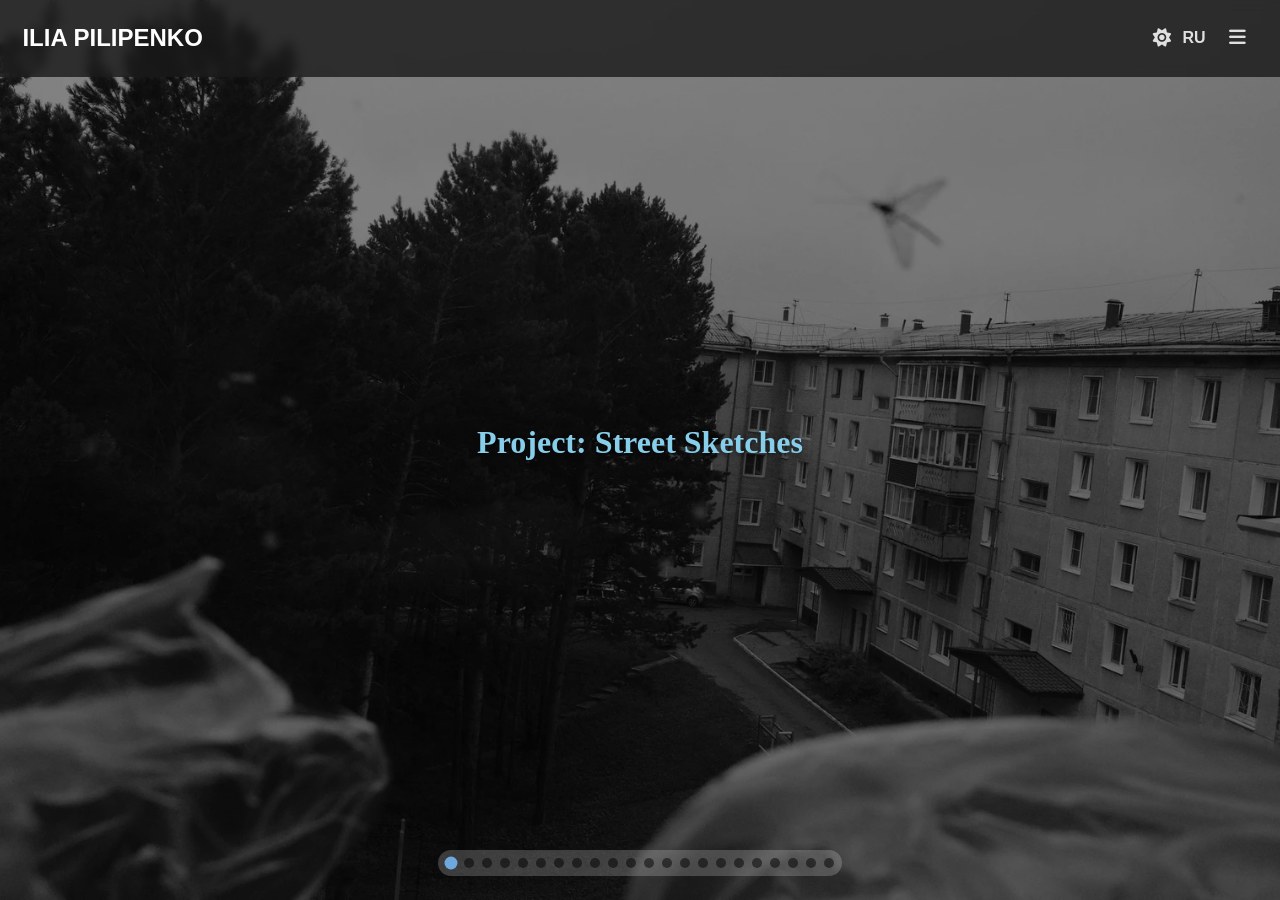
==== index.html @ c00444bd "Viewman: деплой сайта (2026-08-23T19:31:53.358Z)" ====
<!DOCTYPE html>
<html lang="en">
<head>
  <meta charset="UTF-8">
  <meta name="viewport" content="width=device-width, initial-scale=1.0">
  <title>Ilia Pilipenko Portfolio</title>

  <meta name="description" content="Portfolio of Ilia Pilipenko, documentary photographer.">
  <meta name="keywords" content="Ilia Pilipenko, documentary photographer, portfolio, photography, photojournalism, art, photographer">
  <meta name="author" content="Ilia Pilipenko">

  <meta property="og:title" content="Ilia Pilipenko Portfolio">
  <meta property="og:description" content="Portfolio of Ilia Pilipenko, documentary photographer.">
  <meta property="og:image" content="./files/seo/main/1785006553125_cover.jpg">
  <meta property="og:url" content="https://yourwebsite.com">
  <meta property="og:type" content="website">

  <meta name="twitter:card" content="summary_large_image">
  <meta name="twitter:title" content="Ilia Pilipenko Portfolio">
  <meta name="twitter:description" content="Portfolio of Ilia Pilipenko, documentary photographer.">
  <meta name="twitter:image" content="./files/preview.jpg">

  <link rel="icon" href="./files/seo/main/1785006669825_favicon.png" type="image/png">

  <!-- ========== FONT PRELOAD ========== -->
  <link rel="preload" href="./src/fontawesome/webfonts/fa-solid-900.woff2" as="font" type="font/woff2" crossorigin>

  <!-- ========== STYLES (ASYNC LOAD) ========== -->
  <link rel="preload" href="./src/fontawesome/css/all.min.css" as="style" onload="this.onload=null;this.rel='stylesheet'">
  <link rel="preload" href="./css/styles.css" as="style" onload="this.onload=null;this.rel='stylesheet'">
  <noscript>
    <link rel="stylesheet" href="./src/fontawesome/css/all.min.css">
    <link rel="stylesheet" href="./css/styles.css">
  </noscript>

  <!-- ========== FONTS CONFIG ========== -->
  <script src="utils/fonts.js" defer></script>

  <!-- ========== TAILWIND (LOCAL + CDN FALLBACK) ========== -->
  <script src="./src/tailwind.min.js" defer></script>
  <script>
  (function(){
      const tw = document.querySelector('script[src="./src/tailwind.min.js"]');
      if (tw) {
          tw.onerror = function() {
              const cdnScript = document.createElement('script');
              cdnScript.src = 'https://cdn.tailwindcss.com';
              document.head.appendChild(cdnScript);
          };
      } else {
          const cdnScript = document.createElement('script');
          cdnScript.src = 'https://cdn.tailwindcss.com';
          document.head.appendChild(cdnScript);
      }
  })();
  </script>

  <!-- ========== FONT AWESOME FALLBACK ========== -->
  <script>
  (function(){
      const fa = document.querySelector('link[href="./src/fontawesome/css/all.min.css"]');
      if (fa) {
          fa.onerror = function() {
              const cdnLink = document.createElement('link');
              cdnLink.rel = 'stylesheet';
              cdnLink.href = 'https://cdnjs.cloudflare.com/ajax/libs/font-awesome/7.0.1/css/all.min.css';
              document.head.appendChild(cdnLink);
          };
      } else {
          const cdnLink = document.createElement('link');
          cdnLink.rel = 'stylesheet';
          cdnLink.href = 'https://cdnjs.cloudflare.com/ajax/libs/font-awesome/7.0.1/css/all.min.css';
          document.head.appendChild(cdnLink);
      }
  })();
  </script>
</head>

<body class="infscroll index" id="top">
    <div id="lightbox">
        <i class="fas fa-chevron-left lightbox-nav-arrow" id="lightbox-arrow-left"></i>
        <div id="lightbox_image"></div>
        <i class="fas fa-chevron-right lightbox-nav-arrow" id="lightbox-arrow-right"></i>
        <i class="fas fa-expand" id="lightbox_fullscreen_icon"></i>
    </div>

    <div class="page-wrapper">
        <nav class="main-nav" id="mainNav">
            <div id="logo_main_header">
                <a href="index.html" class="no-underline" id="sidebarLogo"></a>
            </div>
            <ul id="mainNavList"></ul>
            <div id="footerMenu"></div>
            <div class="nav-controls">
                <div class="dark-mode-toggle" id="darkModeToggle">
                    <i class="fas fa-moon" id="darkModeIcon"></i>
                </div>
                <div class="lang-toggle" id="langToggleMain">
                    <span id="currentLangMain">EN</span>
                </div>
            </div>
        </nav>

        <div class="content-area">
            <header class="desktop-header-hidden-sidebar" id="desktopHeaderHiddenSidebar">
                <div id="desktop_header_logo">
                    <a href="index.html" class="no-underline" id="desktopHeaderLogo"></a>
                </div>
                <div class="desktop-header-controls">
                    <div class="control-group">
                        <div class="dark-mode-toggle" id="darkModeToggleDesktopHeader">
                            <i class="fas fa-moon" id="darkModeIconDesktopHeader"></i>
                        </div>
                        <div class="lang-toggle" id="langToggleDesktop">
                            <span id="currentLangDesktop">EN</span>
                        </div>
                    </div>
                    <button class="menu-toggle" id="menuToggleDesktop" aria-label="Меню">
                        <i class="fas fa-bars"></i>
                    </button>
                </div>
            </header>

            <header class="mobile-header" id="mobileHeader">
                <div id="mobile_logo">
                    <a href="index.html" class="no-underline" id="mobileHeaderLogo"></a>
                </div>
                <div class="mobile-controls">
                    <div class="control-group">
                        <div class="dark-mode-toggle" id="darkModeToggleMobile">
                            <i class="fas fa-moon" id="darkModeIconMobile"></i>
                        </div>
                        <div class="lang-toggle" id="langToggleMobile">
                            <span id="currentLangMobile">EN</span>
                        </div>
                    </div>
                    <button class="menu-toggle" id="menuToggle" aria-label="Меню">
                        <i class="fas fa-bars"></i>
                    </button>
                </div>
            </header>

            <div id="dynamicContentContainer"></div>

            <div id="pagination_index">
                <div id="back_to_top_wrapper">
                    <div class="back_to_top"><a href="#" id="backToTopLink">▲</a></div>
                </div>
            </div>
        </div>
    </div>

    <script>
  window.siteConfig = {
  configId: "d6dd0152-76a3-4b85-a00e-dfdd63422846",
  site: {
    title: "Ilia Pilipenko",
    email: "ilpilipenko@gmail.com",
    homepageId: "showcaseGallery",
    imageRootPath: "./pictures/",
    logoType: "text",
    logoImagePath: "./files/seo/main/1785011627853_ca_nav_logo300.png",
    socialLinks: [
      {
        platform: "Instagram",
        url: "https://www.instagram.com/iliya.pilipenko/",
        iconClass: "fab fa-instagram"
      },
      {
        platform: "Telegram",
        url: "https://t.me/Ilpilipenko",
        iconClass: "fab fa-telegram-plane"
      }
    ],
    sidebar: {
      enabledDesktop: true,
      hideOnHomepage: true
    },
    colorTheme: {
      default: "dark",
      manualToggle: true
    },
    protectImages: false,
    robotsTxtGlobal: "index, follow",
    noaiGlobal: false
  },
  seo: {
    title: "Ilia Pilipenko Portfolio",
    description: "Portfolio of Ilia Pilipenko, documentary photographer.",
    keywords: "Ilia Pilipenko, documentary photographer, portfolio, photography, photojournalism, art, photographer",
    author: "Ilia Pilipenko",
    ogTitle: "Ilia Pilipenko Portfolio",
    ogDescription: "Portfolio of Ilia Pilipenko, documentary photographer.",
    ogImage: "./files/seo/main/1785006553125_cover.jpg",
    ogUrl: "https://yourwebsite.com",
    ogType: "website",
    twitterCard: "summary_large_image",
    twitterTitle: "Ilia Pilipenko Portfolio",
    twitterDescription: "Portfolio of Ilia Pilipenko, documentary photographer.",
    twitterImage: "./files/preview.jpg",
    favicon: "./files/seo/main/1785006669825_favicon.png",
    noindex: false,
    noai: false
  },
  navigation: [
    {
      internalId: "nav_child_1777116344918_hmh8s",
      id: "zine_1772129484355",
      label: "Вебзин",
      type: "zine"
    },
    {
      id: "galleries_menu",
      label: "Galleries",
      type: "parent",
      children: [
        {
          id: "gallery1",
          label: "Gallery 1 (1 Column)",
          type: "gallery",
          internalId: "gallery1"
        },
        {
          id: "gallery2",
          label: "Gallery 2 (2 Columns)",
          type: "gallery",
          internalId: "gallery2"
        },
        {
          id: "gallery3",
          label: "Gallery 3 (3 Columns)",
          type: "gallery",
          internalId: "gallery3"
        },
        {
          id: "gallery4",
          label: "Gallery 4 (Horizontal)",
          type: "gallery",
          internalId: "gallery4"
        },
        {
          id: "gallery5",
          label: "Gallery 5 (Masonry 2 Columns)",
          type: "gallery",
          internalId: "gallery5"
        },
        {
          id: "gallery6",
          label: "Gallery 6 (Masonry 3 Columns)",
          type: "gallery",
          internalId: "gallery6"
        },
        {
          id: "singleImageGallery",
          label: "Gallery (Single Image)",
          type: "gallery",
          internalId: "singleImageGallery"
        },
        {
          id: "showcaseGallery",
          label: "Showcase (Full-Screen Carousel)",
          type: "gallery",
          internalId: "showcaseGallery"
        }
      ],
      internalId: "galleries_menu"
    },
    {
      id: "text_pages_menu",
      label: "Pages",
      type: "parent",
      children: [
        {
          internalId: "nav_child_1784725665613_gmptu",
          id: "bio",
          label: "Bio",
          type: "text",
          url: ""
        },
        {
          id: "my_text_page",
          label: "My Text Page",
          type: "text",
          internalId: "my_text_page"
        }
      ],
      internalId: "text_pages_menu"
    },
    {
      internalId: "nav_1784798259489_5jcin",
      id: "",
      label: "Новый родительский пункт",
      type: "parent",
      children: [
        {
          internalId: "nav_child_1784905498397_peqn2",
          id: "nav_child_1784905498397_peqn2",
          label: "Новый подпункт",
          type: "parent",
          children: [
            {
              internalId: "nav_gc_1784905505157_038jt",
              id: "gallery6",
              label: "Gallery 6 (Masonry 3 Columns)",
              type: "gallery"
            }
          ]
        },
        {
          internalId: "nav_child_1784799339004_h73j9",
          id: "zine_1772129484355",
          label: "Новый вебзин",
          type: "zine",
          url: ""
        }
      ]
    },
    {
      internalId: "nav_1784798202127_sgld0",
      id: "zine_1772129484355",
      label: "Новый вебзин",
      type: "zine"
    },
    {
      internalId: "nav_child_1784798304618_jphla",
      id: "nav_child_1784798304618_jphla",
      label: "Новый подпункт",
      type: "parent",
      children: [
        {
          internalId: "nav_gc_1784798323625_cn1j8",
          id: "zine_1772129484355",
          label: "Новый вебзин",
          type: "zine"
        },
        {
          internalId: "nav_1784798237889_7qk7d",
          id: "gallery4",
          label: "Gallery 4 (Horizontal Scroll)",
          type: "gallery"
        }
      ]
    },
    {
      internalId: "nav_1784801088353_skids",
      id: "",
      label: "Новый родительский пункт 2",
      type: "parent",
      children: [
        {
          internalId: "nav_1784931851669_i6knq",
          id: "",
          label: "Новый родительский пункт",
          type: "parent",
          children: [
            {
              internalId: "nav_1784930774877_svvxz",
              id: "new_gallery_1784930294663",
              label: "Omsk",
              type: "gallery"
            }
          ]
        },
        {
          internalId: "nav_1784799301789_eh9rx",
          id: "zine_1772129484355",
          label: "Новый вебзин",
          type: "zine"
        },
        {
          internalId: "nav_child_1784905900122_4pi83",
          id: "nav_child_1784905900122_4pi83",
          label: "Новый подпункт",
          type: "parent",
          children: [
            {
              internalId: "nav_gc_1784905906752_sjp58",
              id: "gallery5",
              label: "Gallery 5 (Masonry 2 Columns)",
              type: "gallery"
            }
          ]
        }
      ]
    }
  ],
  footerNavigation: [
    {
      id: "contact",
      label: "Contacts",
      type: "text",
      internalId: "contact"
    },
    {
      id: "external_site",
      label: "Google",
      type: "link",
      url: "https://www.google.com",
      internalId: "external_site"
    }
  ],
  galleriesData: [
    {
      id: "gallery1",
      title: "Gallery 1 (1 Column)",
      folder: "gallery1_images",
      description: {
        text: "<p>This is a detailed description for <strong>Gallery 1</strong>. Here you can tell about the project, techniques used, ideas that formed the basis of this series of photographs. <br><br>Further follows additional text that is initially hidden. It may contain details, links, or additional context that enhances the understanding of the presented works. This is a great way to share deeper information without overloading the page immediately.</p>",
        displayMode: "toggle"
      },
      imageCount: 15,
      layoutClass: "gallery-single-column",
      hideTitle: false,
      hideCaption: true,
      hideSidebar: false,
      isProjectGallery: true,
      projectData: [
        {
          title: "",
          url: "",
          description: ""
        },
        {
          title: "",
          url: "",
          description: ""
        },
        {
          title: "",
          url: "",
          description: ""
        },
        {
          title: "",
          url: "",
          description: ""
        },
        {
          title: "",
          url: "",
          description: ""
        },
        {
          title: "",
          url: "",
          description: ""
        },
        {
          title: "",
          url: "",
          description: ""
        },
        {
          title: "",
          url: "",
          description: ""
        },
        {
          title: "",
          url: "",
          description: ""
        },
        {
          title: "",
          url: "",
          description: ""
        },
        {
          title: "",
          url: "",
          description: ""
        },
        {
          title: "",
          url: "",
          description: ""
        },
        {
          title: "",
          url: "",
          description: ""
        },
        {
          title: "",
          url: "",
          description: ""
        },
        {
          title: "",
          url: "",
          description: ""
        }
      ],
      seo: {
        title: "Gallery 1: Single-Column Layout",
        description: "Portfolio of documentary photographs in a single-column layout.",
        keywords: "photography, gallery, single-column, portfolio"
      },
      folderCreated: true,
      isSorted: false,
      showcaseData: [],
      captions: [
        "",
        "",
        "",
        "",
        "",
        "",
        "",
        "",
        "",
        "",
        "",
        "",
        "",
        "",
        ""
      ]
    },
    {
      id: "gallery2",
      title: "Gallery 2 (2 Columns)",
      folder: "gallery2_images",
      description: {
        text: "<p>Brief description for Gallery 2. Here we have collected a series of works dedicated to urban landscapes and the daily life of a metropolis. You will find unique perspectives and moments captured with attention to detail and atmosphere. Enjoy the viewing!</p>",
        displayMode: "open"
      },
      imageCount: 15,
      layoutClass: "gallery-two-columns",
      hideTitle: false,
      hideCaption: false,
      hideSidebar: false,
      seo: {
        title: "Gallery 2: Two-Column Layout",
        description: "Collection of urban landscapes and moments in a two-column portfolio.",
        keywords: "city, landscape, two-column, photography"
      },
      isProjectGallery: false,
      projectData: [],
      folderCreated: true,
      isSorted: false,
      showcaseData: [],
      captions: [
        "",
        "Test me",
        "",
        "Caption",
        "",
        "",
        "",
        "",
        "",
        "",
        "",
        "",
        "",
        "",
        ""
      ]
    },
    {
      id: "gallery3",
      title: "Gallery 3 (3 Columns)",
      folder: "gallery3_images",
      description: {
        text: "<p>This is the description for Gallery 3. <br>Here can be <strong>any HTML</strong> content, for example,</p>\n<ul>\n<li>lists</li>\n<li>or <em>emphasized text</em></li>\n</ul>",
        displayMode: "toggle"
      },
      imageCount: 32,
      layoutClass: "gallery-three-columns",
      hideTitle: false,
      hideCaption: false,
      hideSidebar: true,
      seo: {
        title: "Gallery 3: Three-Column Layout",
        description: "Extensive collection of photographs presented in a three-column layout.",
        keywords: "photo, gallery, three-column, art"
      },
      isProjectGallery: false,
      projectData: [],
      folderCreated: true,
      showcaseData: [],
      captions: [
        "",
        "",
        "",
        "",
        "",
        "",
        "",
        "",
        "",
        "",
        "",
        "",
        "",
        "",
        "",
        "",
        "",
        "",
        "",
        "",
        "",
        "",
        "",
        "",
        "",
        "",
        "",
        "",
        "",
        "",
        "",
        ""
      ]
    },
    {
      id: "gallery4",
      title: "Gallery 4 (Horizontal Scroll)",
      folder: "gallery4_images",
      description: {
        text: "<p>This gallery showcases works in a horizontal scroll format, ideal for viewing on wide screens. It features panoramic shots and series that are best experienced by scrolling sequentially from left to right. Try scrolling with your mouse or swipes!</p>",
        displayMode: "toggle"
      },
      imageCount: 26,
      layoutClass: "gallery-horizontal-scroll",
      hideTitle: false,
      hideCaption: false,
      hideSidebar: false,
      captions: [
        "Pica",
        "тест",
        "",
        "",
        "",
        "",
        "Majestic mountains at sunset.",
        "",
        "",
        "",
        "",
        "",
        "",
        "",
        "",
        "",
        "",
        "",
        "",
        "",
        "",
        "",
        "",
        "",
        "",
        ""
      ],
      seo: {
        title: "Gallery 4: Horizontal Scroll",
        description: "Panoramic and serial photographs for horizontal scrolling.",
        keywords: "panorama, horizontal, scroll, photo series"
      },
      isProjectGallery: false,
      projectData: [],
      folderCreated: true,
      showcaseData: [],
      isSorted: false
    },
    {
      id: "gallery5",
      title: "Gallery 5 (Masonry 2 Columns)",
      folder: "gallery5_masonry2col",
      description: {
        text: "<p>This gallery uses a two-column Masonry layout, allowing images of different heights to be arranged optimally, minimizing empty space. Ideal for mixed-format photographs.</p>",
        displayMode: "hidden"
      },
      imageCount: 3,
      layoutClass: "gallery-masonry-two-columns",
      hideTitle: false,
      hideCaption: false,
      hideSidebar: false,
      captions: [
        "Majestic mountains at sunset.",
        "",
        ""
      ],
      seo: {
        title: "Gallery 5: Masonry 2 Columns",
        description: "Photographs in a Masonry layout with two columns for optimal display.",
        keywords: "masonry, two columns, adaptive, photo"
      },
      isProjectGallery: false,
      projectData: [],
      folderCreated: true,
      isSorted: false,
      showcaseData: []
    },
    {
      id: "gallery6",
      title: "Gallery 6 (Masonry 3 Columns)",
      folder: "gallery6_masonry3col",
      description: {
        text: "<p>Three-column Masonry layout for denser image placement. Perfect for large collections and creating visually rich pages.</p>",
        displayMode: "hidden"
      },
      imageCount: 16,
      layoutClass: "gallery-masonry-three-columns",
      hideTitle: true,
      hideCaption: false,
      hideSidebar: false,
      seo: {
        title: "Gallery 6: Masonry 3 Columns",
        description: "Dense Masonry layout with three columns for extensive photo collections.",
        keywords: "masonry, three columns, gallery, portfolio"
      },
      isProjectGallery: false,
      projectData: [],
      folderCreated: true,
      isSorted: false,
      showcaseData: [],
      captions: [
        "",
        "",
        "",
        "",
        "",
        "",
        "",
        "",
        "",
        "",
        "",
        "",
        "",
        "",
        "",
        ""
      ]
    },
    {
      id: "singleImageGallery",
      title: "Gallery (Single Image)",
      folder: "gallery_single_images",
      description: {
        text: "<p>This gallery displays images one at a time, ideal for detailed viewing. Use navigation arrows or 'left'/'right' keys to switch.</p>",
        displayMode: "hidden"
      },
      imageCount: 24,
      layoutClass: "gallery-single-image-carousel",
      hideTitle: true,
      hideCaption: false,
      hideSidebar: false,
      captions: [
        "Ancient forest full of mysteries.",
        "Majestic mountains at sunset.",
        "Calm lake reflecting the sky.",
        "Blooming fields under the summer sun.",
        "Cityscape at night.",
        "Sea sunset with a sailboat.",
        "Streets of the old town.",
        "Portrait of a stranger.",
        "Architectural forms.",
        "Modified for better readability on light images or letterbox. Added z-index: 10 to prevent captions from being overlapped by other elements (e.g., navigation arrows).",
        "",
        "",
        "",
        "",
        "Test me",
        "",
        "",
        "",
        "",
        "",
        "",
        "",
        "",
        ""
      ],
      carouselConfig: {
        randomOrder: false,
        autoPlay: false,
        autoPlayInterval: 5000,
        showArrows: true,
        showFullscreenButton: true
      },
      seo: {
        title: "Gallery: Single Image",
        description: "Gallery with sequential display of images and captions.",
        keywords: "single image, gallery, captions, carousel"
      },
      isProjectGallery: false,
      projectData: [],
      folderCreated: true,
      isSorted: false,
      showcaseData: []
    },
    {
      id: "showcaseGallery",
      title: "Showcase (Full-Screen Carousel)",
      folder: "showcase_images",
      description: {
        text: "<p>This is a showcase gallery with full-screen images and interactive titles.</p>",
        displayMode: "hidden"
      },
      imageCount: 22,
      layoutClass: "gallery-showcase",
      hideTitle: true,
      hideCaption: true,
      hideSidebar: false,
      showcaseData: [
        {
          title: "Project: Street Sketches",
          link: {
            url: "#gallery1",
            label: "View Gallery",
            external: false
          }
        },
        {
          title: "Project: Urban Landscapes",
          link: {
            url: "https://example.com/urban-landscapes",
            label: "Learn More",
            external: true
          }
        },
        {
          title: "Metropolis Story",
          link: {
            url: "",
            label: "",
            external: false
          }
        },
        {
          title: "Quiet Streets",
          link: {
            url: "#gallery2",
            label: "Open",
            external: false
          }
        },
        {
          title: "Reflections",
          link: {
            url: "",
            label: "",
            external: false
          }
        },
        {
          title: "Under the Sky",
          link: {
            url: "",
            label: "",
            external: false
          }
        },
        {
          title: "Echoes of the Past",
          link: {
            url: "",
            label: "",
            external: false
          }
        },
        {
          title: "Light Dialogues",
          link: {
            url: "",
            label: "",
            external: false
          }
        },
        {
          title: "City Shadows",
          link: {
            url: "",
            label: "",
            external: false
          }
        },
        {
          title: "In Motion",
          link: {
            url: "",
            label: "",
            external: false
          }
        },
        {
          title: "Moments",
          link: {
            url: "",
            label: "",
            external: false
          }
        },
        {
          title: "City Rhythms",
          link: {
            url: "",
            label: "",
            external: false
          }
        },
        {
          title: "Crossroads",
          link: {
            url: "",
            label: "",
            external: false
          }
        }
      ],
      carouselConfig: {
        randomOrder: false,
        autoPlay: false,
        autoPlayInterval: 7000,
        showBullets: true,
        showTitles: true,
        showArrows: false
      },
      seo: {
        title: "Showcase: Full-Screen Images",
        description: "Full-screen images with interactive titles and links.",
        keywords: "showcase, full-screen, carousel, titles"
      },
      isProjectGallery: false,
      projectData: [],
      folderCreated: true,
      isSorted: false,
      captions: [
        "",
        "",
        "",
        "",
        "",
        "",
        "",
        "",
        "",
        "",
        "",
        "",
        "",
        "",
        "",
        "",
        "",
        "",
        "",
        "",
        "",
        ""
      ]
    },
    {
      internalId: "gallery_1784930294663_095he",
      id: "new_gallery_1784930294663",
      title: "Omsk",
      folder: "Omsk",
      description: {
        text: "<p>test me</p>",
        displayMode: "toggle"
      },
      imageCount: 4,
      captions: [
        "",
        "Test",
        "",
        ""
      ],
      layoutClass: "gallery-horizontal-scroll",
      hideTitle: false,
      hideCaption: false,
      hideSidebar: false,
      isProjectGallery: true,
      projectData: [
        {
          title: "TEST ME",
          url: "https://github.com/polmal22?tab=stars",
          description: "ojvoifjvjfvj ovkdokopkv dvodskk"
        },
        {
          title: "",
          url: "",
          description: ""
        },
        {
          title: "",
          url: "",
          description: ""
        },
        {
          title: "",
          url: "",
          description: ""
        }
      ],
      carouselConfig: {
        randomOrder: false,
        autoPlay: false,
        autoPlayInterval: 5000,
        showArrows: true,
        showBullets: true,
        showTitles: true,
        showFullscreenButton: true
      },
      showcaseData: [],
      seo: {
        title: "",
        description: "",
        keywords: "",
        noindex: false,
        noai: false
      },
      folderCreated: true,
      isSorted: false
    }
  ],
  textPagesData: [
    {
      id: "bio",
      title: "Bio",
      contentMaxWidth: "1200px",
      hideTitle: false,
      hideSidebar: false,
      seo: {
        title: "Ilia Pilipenko Biography",
        description: "Detailed biography and creative journey of documentary photographer Ilia Pilipenko.",
        keywords: "biography, photographer, curator, Ilia Pilipenko"
      },
      contentHtml: "<h1>Heading H1</h1>\n<h2>Heading H2</h2>\n<h3>Heading H3</h3>\n<p><strong>Ilia Pilipenko</strong> – photographer and curator whose works explore the interaction of humans with their environment and the transformation of urban landscapes. Born in 1985 in Kyiv, Ilia showed an early interest in visual arts and photography as a means of documenting and interpreting reality.</p>\n<p>His early projects focused on abandoned industrial zones and their hidden beauty. Over time, his approach evolved to include a deeper reflection on social dynamics and everyday life.</p>\n<p><strong>Bullet List:</strong></p>\n<ul>\n<li>List item one</li>\n<li>List item two</li>\n<li>List item three, which is very long and should wrap to multiple lines to test formatting and line spacing.</li>\n</ul>\n<p><strong>Numbered List:</strong></p>\n<ol>\n<li>First item</li>\n<li>Second item</li>\n<li>Third item, also long for testing.<br><br>\n<div class=\"video-container\"><iframe src=\"https://www.youtube.com/embed/JyOWiLBVFWg\" frameborder=\"0\" allowfullscreen=\"allowfullscreen\" loading=\"lazy\"></iframe>Ilia is a co-founder and former editor-in-chief of the project <a href=\"https://monogoroda.closeuprussia.com/en/\" target=\"_blank\" rel=\"noopener noreferrer\">“Invisible Cities”</a>, aimed at documenting life in small and medium-sized cities of the post-Soviet space. This project gained recognition for its unique perspective on provincial Russia and its inhabitants.</div>\n</li>\n</ol>\n<p>In parallel with his photography practice, Ilia is actively engaged in curatorial activities. He is the author of the popular Telegram channel <a href=\"https://t.me/photoexperience\" target=\"_blank\" rel=\"noopener noreferrer\">“Photography Experience”</a>, where he shares analytical articles, reviews, and photography tips, as well as curates exhibitions of young talents.</p>\n<p>In 2022, Ilia co-founded the online gallery <a href=\"https://galleryf11.com/en/\" target=\"_blank\" rel=\"noopener noreferrer\">F11</a>, a platform for showcasing and selling works by contemporary photographers.</p>\n<p>Ilia Pilipenko’s works have been exhibited in various galleries and museums and published in international publications. He continues his creative and research activities, constantly seeking new forms of expression and ways to engage with the audience.</p>\n<p>For collaboration proposals or inquiries about works, please contact via email:&nbsp;<a href=\"mailto:ilpilipenko@gmail.com\">ilpilipenko@gmail.com</a></p>\n<p><video width=\"300\" height=\"150\" controls=\"controls\" src=\"pictures/text_content_images/example_text_video_1.mp4\" alt=\"Example video in text content\"></video></p>\n<p>-- New formatting examples --</p>\n<blockquote>This is my favorite quote that inspires me every day. It looks great in this new style.</blockquote>\n<p>Here I can showcase two of my works side by side.</p>\n[gallery:gallery2]\n<p>And here’s how a gallery of three images looks.</p>\n[gallery:gallery6]\n<p>Finally, here you can watch one of my videos.</p>\n<div class=\"video-container\"><iframe width=\"560\" height=\"315\" title=\"Calamity Cat\" src=\"https://video.lono.space/videos/embed/tLJbQKHsVx5aUHBRz63pdu\" frameborder=\"0\" allowfullscreen=\"allowfullscreen\" sandbox=\"allow-same-origin allow-scripts allow-popups allow-forms\"></iframe></div>\n"
    },
    {
      id: "my_text_page",
      title: "Additional Text Page",
      contentMaxWidth: "1200px",
      hideTitle: false,
      hideSidebar: false,
      seo: {
        title: "Additional Information",
        description: "Additional text page for CV, contacts, or publications.",
        keywords: "contacts, CV, publications, information",
        ogImage: ""
      },
      contentHtml: "<p>Это <strong>дополнительная текстовая страница</strong>, которую можно использовать для размещения резюме, контактов, списка публикаций или любой другой информации.</p>\n<p>Как и в разделе «Биография», здесь можно использовать <em>HTML-теги</em> для форматирования текста, добавления <strong>ссылок</strong> и так далее.</p>\n<p>Экспериментируйте с контентом, чтобы максимально эффективно использовать этот функционал для вашего портфолио!</p>\n<p style=\"text-align: left;\"><a href=\"https://collection.closeuprussia.com/index.php/Detail/objects/cur-202504122209-496\" class=\"button\" target=\"_blank\" rel=\"noopener noreferrer\">Купить на Авито</a></p>\n[gallery:gallery6]\n<p style=\"text-align: left;\"><a href=\"https://collection.closeuprussia.com/index.php/Detail/objects/cur-202504122209-496\" class=\"button_secondary\" target=\"_blank\" rel=\"noopener noreferrer\">ТЕСТ&nbsp;</a></p>\n[gallery:gallery1]\n<p style=\"text-align: left;\"></p>\n<p style=\"text-align: right;\"></p>"
    }
  ],
  zinePagesData: [
    {
      internalId: "zine_1772129484355",
      id: "zine_1772129484355",
      title: "Новый вебзин",
      contentMaxWidth: "1200px",
      blocks: [
        {
          id: "block_1772641234973_ispwc",
          type: "image",
          editorX: 0,
          editorY: 2040,
          editorWidth: 1200,
          editorHeight: 800,
          frontendX: 0,
          frontendY: 170,
          frontendWidth: 100,
          frontendHeight: 66.6667,
          rotation: 0,
          zIndex: 1,
          data: "./files/zine/zine_1772129484355/1772641248331.webp",
          locked: false,
          transform: "rotate(0deg)",
          grouped: null
        },
        {
          id: "block_1772644860641_pyqfd",
          type: "paragraph",
          editorX: 66.5,
          editorY: 97.23128000000001,
          editorWidth: 1061,
          editorHeight: 1653,
          frontendX: 5.5417,
          frontendY: 8.1026,
          frontendWidth: 88.4167,
          frontendHeight: 137.75,
          rotation: 0.0151202,
          zIndex: 2,
          data: "<p style=\"text-align: left;\"><b>Tuva, a republic <font color=\"#2b647b\"><span style=\"text-decoration-thickness: initial; text-decoration-style: initial; text-decoration-color: initial; font-weight: 500;\">in Siberia</span></font>, is a land without railways and, until recently, without mobile phones. A place that seems almost mythical, it came into existence due to a geographical error.</b></p><p style=\"text-align: left;\"></p><ol><li style=\"text-align: left;\"><span style=\"background-color: transparent; font-family: inherit;\"><strike>This error</strike> occurred in <b>1727 </b>during the <font color=\"#cc2424\">signing</font> of the Treaty of Bura (Burinsky Border Treaty). Russia marked its boundary along the Sayan Mountains, while China claimed territory up to the Tannu-Ola range.&nbsp;</span></li><li><span style=\"font-family: inherit; background-color: transparent;\">As a result, a neutral zone spanning several hundred square kilometers was unintentionally created.</span></li></ol><p></p><p><b><i></i></b><a href=\"https://www.youtube.com/watch?v=Dz8r1W6vB9A\" target=\"_blank\" rel=\"noopener noreferrer\">It was only</a><b style=\"\"><i> in 1921, under Soviet auspices, that Red Army troops entered Tuva—then known as a “no man’s land.” This led to the proclamation of a people’s republic in the heart of Asia, </i></b><i>marking the bir</i>th of the first independent Tuvan state — the Land of the Red Shamans.</p><p>Today, this enigmatic republic is often mentioned in connection with Russia’s Minister of Emergency Situations — a distinguished native of Tuva — whose appointment is sometimes seen as a way to tame the destructive forces of nature and spirits alike. After all, who could be better suited for such a role than someone from a land where shamanism still holds official recognition?</p><p>Shaman Saylyk-ool, religious adviser to the president of Tuva, mutters cryptic phrases as he waves burning juniper branches around my head. The pungent smell of smoldering grass mixes with the sour scent of fermented dairy — the base for Arak, the local alcoholic drink used both for pleasure and ritual. The combination produces a mild dizziness, making conversation feel strangely revelatory.</p><p>The shaman’s home — his “reception room” — is an experience in itself. A massive painting by a local artist,&nbsp;<i>The Shaman’s Ritual, or the Rite of Fire</i>, dominates one wall. Nearby hangs a portrait of the Dalai Lama, seemingly torn from a Chinese calendar. Along the walls, mounted on wooden brackets, is an “exhibit” of animal skulls — familiar and unfamiliar — their jaws open, their teeth unnervingly intact.</p><p>At the center of the room stands a grand wooden chair covered in deerskin, its armrests carved into snarling wolf heads. From this throne-like seat, the shaman receives visitors. He speaks in Russian.</p><p>Now it is my turn.</p><p>“The absence of faith is your faith,” Saylyk-ool begins, feeding incense into the burner. “That is not atheism. Atheism is also faith — faith in godlessness, faith against God. I speak of something else. There was a time when God was present in your churches and the spirit lived in every person. Now you believe in nothing.</p><p>You don’t believe the plane you fly will land safely, that the train won’t derail, that the car won’t fall into the abyss. You don’t believe in the spirits of things. And because you don’t believe, you are afraid. Fear is the absence of faith. Disaster will come when the last of you stops believing that the Moon and the Sun will rise.”</p><p>He rolls his eyes upward, waving the incense as if addressing not me but some lost soul.</p><p>“The plane I flew in and the car I drove hardly inspire confidence — let alone faith,” I reply. “The mountains Roerich admired are beautiful, yes — but not divine. The forces of nature are more often destructive than sacred. Your words may hold truth, but only within this room, surrounded by skulls and smoke. Isn’t there something else people believe in — something more tangible?”</p><p>“Human principles are always the same: soul, birth, and death,” he answers.</p><p>“A person can lose his shadow — the ‘gray soul’ that connects him to other spirits. When that happens, the spirits take away the ‘main soul’ — the essence. A man who has lost his essence may continue living, but not for long.</p><p>A person must live where he was born. That is where he must die. This cycle is determined by Nature. Homeland gives strength. Every two years I return to the Mountain of the Yellow Lion — the place of my birth. It is sacred. There I speak with the spirits and ask for strength. Then I pass that strength on to others.”</p><p>Saylyk-ool was born<font color=\"#d31d1d\"> in 1947 into the family of the heredit</font>ary shaman Sadu Pasha. Not every descendant becomes a shaman. One may be chosen by the community, or recognized by an elder through signs.</p><p>Saylyk-ool bore such a sign: as a child, his skull was covered with strange lumps and sores, which remain to this day. They were said to have appeared after his grandfather — also a shaman — touched his head and declared:</p>",
          locked: false,
          grouped: null,
          transform: "rotate(0.0151202deg)"
        },
        {
          id: "block_1772804621290_yopsq",
          type: "image",
          editorX: 337,
          editorY: 2920,
          editorWidth: 420,
          editorHeight: 280,
          frontendX: 28.0833,
          frontendY: 243.3333,
          frontendWidth: 35,
          frontendHeight: 23.3333,
          rotation: 0,
          zIndex: 3,
          data: "./files/zine/zine_1772129484355/1772804638675.webp",
          locked: false,
          transform: "rotate(0deg)"
        },
        {
          id: "block_1772811952631_pmolr",
          type: "text",
          editorX: 540,
          editorY: 1831,
          editorWidth: 370,
          editorHeight: 149,
          frontendX: 45,
          frontendY: 152.5833,
          frontendWidth: 30.8333,
          frontendHeight: 12.4167,
          rotation: 0,
          zIndex: 4,
          data: "<p style=\"text-align: center;\"><b>Hi Dude!</b></p>",
          locked: false,
          grouped: null,
          baseFontSize: 39.18,
          originalWidth: 600,
          originalHeight: 200,
          transform: "rotate(0deg)"
        },
        {
          id: "block_1772129498067_lcnac",
          type: "image",
          editorX: 0,
          editorY: 3245,
          editorWidth: 860,
          editorHeight: 573,
          frontendX: 0,
          frontendY: 270.4167,
          frontendWidth: 71.6667,
          frontendHeight: 47.75,
          rotation: 0,
          zIndex: 5,
          data: "./files/zine/zine_1772129484355/1772129508991.webp",
          locked: false,
          transform: "rotate(0deg)",
          grouped: null
        },
        {
          id: "block_1784500400831_s3t0l",
          type: "image",
          editorX: 630,
          editorY: 3767,
          editorWidth: 480,
          editorHeight: 313,
          frontendX: 52.5,
          frontendY: 313.9167,
          frontendWidth: 40,
          frontendHeight: 26.0833,
          rotation: 0,
          zIndex: 6,
          data: "./files/zine/zine_1772129484355/1784500404439.webp",
          locked: false,
          transform: "rotate(0deg)"
        },
        {
          id: "block_1775404370625_qbhet",
          type: "button",
          editorX: 159.5,
          editorY: 1893,
          editorWidth: 247,
          editorHeight: 58,
          frontendX: 13.2917,
          frontendY: 157.75,
          frontendWidth: 20.5833,
          frontendHeight: 4.8333,
          rotation: 0,
          zIndex: 7,
          data: {
            text: "Press me",
            url: "https://www.youtube.com/watch?v=Q7ImK0_AXQs",
            style: "button_secondary",
            target: "_blank"
          },
          locked: false,
          grouped: null,
          transform: "rotate(0deg)"
        },
        {
          id: "block_1777057790453_wdoce",
          type: "image",
          editorX: 394,
          editorY: 4040,
          editorWidth: 466,
          editorHeight: 611,
          frontendX: 32.8333,
          frontendY: 336.6667,
          frontendWidth: 38.8333,
          frontendHeight: 50.9167,
          rotation: 0,
          zIndex: 8,
          data: "./files/zine/zine_1772129484355/1777057800472.webp",
          locked: false,
          transform: "rotate(0deg)"
        },
        {
          id: "block_1784754789311_rgkkj",
          type: "text",
          editorX: 392,
          editorY: 4647,
          editorWidth: 600,
          editorHeight: 200,
          frontendX: 32.6667,
          frontendY: 387.25,
          frontendWidth: 50,
          frontendHeight: 16.6667,
          rotation: 0,
          zIndex: 9,
          data: "<p style=\"font-size: 16px;\">Начните вводить текст...</p>",
          locked: false,
          grouped: null,
          baseFontSize: 16,
          originalWidth: 600,
          originalHeight: 200,
          transform: "rotate(0deg)"
        },
        {
          id: "block_1785020247250_7olnw",
          type: "image",
          editorX: 40,
          editorY: 4809,
          editorWidth: 860,
          editorHeight: 645,
          frontendX: 3.3333,
          frontendY: 400.75,
          frontendWidth: 71.6667,
          frontendHeight: 53.75,
          rotation: 0,
          zIndex: 9,
          data: "./files/zine/zine_1772129484355/1785020263700.webp",
          locked: false,
          transform: "rotate(0deg)"
        },
        {
          id: "block_1785095913716_cfee4",
          type: "image",
          editorX: 100,
          editorY: 5600,
          editorWidth: 720,
          editorHeight: 480,
          frontendX: 8.3333,
          frontendY: 466.6667,
          frontendWidth: 60,
          frontendHeight: 40,
          rotation: 0,
          zIndex: 10,
          data: "./files/zine/zine_1772129484355/1785095925162.webp",
          locked: false,
          transform: "rotate(0deg)"
        },
        {
          id: "block_1785236511705_3snxx",
          type: "image",
          editorX: 828,
          editorY: 5647,
          editorWidth: 212,
          editorHeight: 159,
          frontendX: 69,
          frontendY: 470.5833,
          frontendWidth: 17.6667,
          frontendHeight: 13.25,
          rotation: 0,
          zIndex: 11,
          data: "./files/zine/zine_1772129484355/1785236517025.webp",
          locked: false,
          transform: "rotate(0deg)"
        },
        {
          id: "block_1787393725593_vbgfh",
          type: "image",
          editorX: 280,
          editorY: 6100,
          editorWidth: 920,
          editorHeight: 690,
          frontendX: 23.3333,
          frontendY: 508.3333,
          frontendWidth: 76.6667,
          frontendHeight: 57.5,
          rotation: 0,
          zIndex: 12,
          data: "./files/zine/zine_1772129484355/1787393748455.webp",
          locked: false,
          transform: "rotate(0deg)"
        }
      ],
      hideTitle: true,
      hideSidebar: true,
      editorSettings: {
        canvasWidth: 1200,
        canvasBackground: "#ffffff",
        showGrid: true,
        gridSize: 20,
        snapToGrid: true,
        snapThreshold: 20,
        canvasHeight: 7090
      },
      seo: {
        title: "",
        description: "",
        keywords: "",
        noindex: false,
        noai: false,
        ogImage: "./files/seo/zine_1772129484355/1785057286517.webp"
      }
    }
  ],
  styles: {
    fonts: {
      body: {
        family: "Inter",
        customFamily: "RazerF5",
        weight: "400",
        style: "normal",
        decoration: "none",
        transform: "none"
      },
      headings: {
        family: "Inter",
        customFamily: "",
        weight: "700",
        style: "normal",
        decoration: "none",
        transform: "none"
      },
      logo: {
        family: "Inter",
        customFamily: "",
        weight: "700",
        style: "normal",
        decoration: "none",
        transform: "uppercase"
      }
    },
    fontSource: "local",
    localFonts: [
      "Inter",
      "IBM Plex Sans",
      "IBM Plex Serif",
      "IBM Plex Mono",
      "Source Sans 3",
      "Source Serif 4",
      "Source Code Pro",
      "Noto Sans",
      "Noto Serif",
      "Work Sans",
      "Manrope",
      "Rubik",
      "Open Sans",
      "Public Sans",
      "Red Hat Display",
      "Playfair Display",
      "Cormorant Garamond",
      "Spectral",
      "Crimson Pro",
      "EB Garamond",
      "Merriweather",
      "Merriweather Sans",
      "Bitter",
      "Fraunces",
      "Literata",
      "Vollkorn",
      "Space Grotesk",
      "Space Mono",
      "JetBrains Mono",
      "Exo 2",
      "Fira Sans",
      "Fira Mono",
      "Barlow",
      "Archivo",
      "Urbanist",
      "Karla",
      "Cabinet Grotesk",
      "Satoshi"
    ],
    googleFonts: [
      "Inter",
      "Roboto",
      "Open Sans",
      "Lato",
      "Montserrat",
      "Raleway",
      "Ubuntu",
      "PT Sans",
      "Noto Sans",
      "Work Sans",
      "Manrope",
      "Rubik",
      "Public Sans",
      "Red Hat Display",
      "Barlow",
      "Archivo",
      "Urbanist",
      "Karla",
      "Exo 2",
      "Fira Sans",
      "IBM Plex Sans",
      "Source Sans 3",
      "Space Grotesk",
      "Satoshi",
      "Cabin",
      "Quicksand",
      "Poppins",
      "DM Sans",
      "Jost",
      "Lexend",
      "Figtree",
      "Plus Jakarta Sans",
      "Outfit",
      "Readex Pro",
      "Commissioner",
      "Anek Latin",
      "Anek Devanagari",
      "Anek Telugu",
      "Anek Gujarati",
      "Anek Bangla",
      "Anek Odia",
      "Anek Malayalam",
      "Anek Kannada",
      "Anek Tamil",
      "Playfair Display",
      "Merriweather",
      "Lora",
      "PT Serif",
      "Noto Serif",
      "Source Serif 4",
      "Crimson Pro",
      "EB Garamond",
      "Libre Baskerville",
      "Cormorant Garamond",
      "Spectral",
      "Fraunces",
      "Literata",
      "Vollkorn",
      "IBM Plex Serif",
      "DM Serif Display",
      "Zilla Slab",
      "Newsreader",
      "Faustina",
      "Bitter",
      "Cinzel",
      "Abril Fatface",
      "Oswald",
      "Alegreya",
      "IBM Plex Mono",
      "Source Code Pro",
      "Fira Mono",
      "JetBrains Mono",
      "Space Mono",
      "Roboto Mono",
      "Inconsolata",
      "Cousine",
      "Ubuntu Mono",
      "Share Tech Mono"
    ],
    logoFontSize: "1.5rem",
    logoMobileFontSize: "1.25rem",
    textFontSize: "1.125rem",
    contentMaxWidthClass: " max-w-7xl",
    sidebarWidth: "300px",
    accentColor: "#2b647b",
    darkAccentColor: "#6dd5ed",
    h1FontSize: "2.25rem",
    h2FontSize: "1.6rem",
    h3FontSize: "1.3rem",
    headingMarginBottom: "1rem",
    menuItemSpacing: "0.5rem",
    paragraphLineHeight: "1.7",
    paragraphMarginBottom: "1.2em",
    proseLinkUnderline: true,
    standaloneImageMaxWidth: "100%",
    videoMaxWidth: "100%",
    contentAreaPaddingTop: "0rem",
    horizontalGalleryMaxHeight: "70vh",
    projectGalleryOverlay: {
      titleFontSize: "1.5rem",
      descriptionFontSize: "1rem",
      titleColor: "white",
      descriptionColor: "#cfcfcf",
      linkColor: "white",
      textColor: "white",
      alwaysVisibleDesktop: false
    },
    defaultTheme: "classic",
    themes: {
      classic: {
        light: {
          backgroundColor: "#fefefe",
          textColor: "#333",
          logoColor: "#000000",
          accentColor: "#2b647b",
          hoverAccentColor: "#1a4a58",
          buttonBg: "#2b647b",
          buttonText: "#ffffff",
          buttonHoverBg: "#1a4a58",
          overlayBg: "rgba(255, 255, 255, 0.95)",
          overlayInnerBg: "#ffffff",
          boxShadow: "rgba(0, 0, 0, 0.1)",
          imageShadow: "rgba(0, 0, 0, 0.05)",
          backToTopBg: "rgba(255, 255, 255, 0.5)",
          menuBg: "#fefefe",
          menuBorder: "#eee",
          headerBg: "rgba(255, 255, 255, 0.8)",
          headerShadow: "rgba(0, 0, 0, 0.1)",
          showcaseTitleColor: "#ffffff",
          showcaseLinkColor: "#ADD8E6",
          showcaseBulletsColor: "rgba(43, 100, 123, 0.5)",
          showcaseActiveBulletColor: "#2b647b"
        },
        dark: {
          backgroundColor: "#191919",
          textColor: "#e0e0e0",
          logoColor: "#ffffff",
          accentColor: "#6fa8dc",
          hoverAccentColor: "#a0c9e8",
          buttonBg: "#6fa8dc",
          buttonText: "#1a1a1a",
          buttonHoverBg: "#a0c9e8",
          overlayBg: "rgba(54, 54, 54, 0.95)",
          overlayInnerBg: "#2a2a2a",
          boxShadow: "rgba(255, 255, 255, 0.1)",
          imageShadow: "rgba(255, 255, 255, 0.05)",
          backToTopBg: "rgba(0, 0, 0, 0.5)",
          menuBg: "rgba(26, 26, 26, 0.9)",
          menuBorder: "#333",
          headerBg: "rgba(26, 26, 26, 0.8)",
          headerShadow: "rgba(255, 255, 255, 0.1)",
          showcaseTitleColor: "#ffffff",
          showcaseLinkColor: "#87CEEB",
          showcaseBulletsColor: "rgba(111, 168, 220, 0.5)",
          showcaseActiveBulletColor: "#6fa8dc"
        }
      },
      hase: {
        light: {
          backgroundColor: "#f1f0e8",
          textColor: "#333333",
          logoColor: "#333333",
          accentColor: "#9a482d",
          hoverAccentColor: "#7a3a24",
          buttonBg: "#9a482d",
          buttonText: "#fefefe",
          buttonHoverBg: "#7a3a24",
          overlayBg: "rgba(241, 240, 232, 0.95)",
          overlayInnerBg: "#fefefe",
          boxShadow: "rgba(0, 0, 0, 0.1)",
          imageShadow: "rgba(0, 0, 0, 0.05)",
          backToTopBg: "rgba(241, 240, 232, 0.5)",
          menuBg: "#f1f0e8",
          menuBorder: "#dddbd4",
          headerBg: "rgba(241, 240, 232, 0.8)",
          headerShadow: "rgba(0, 0, 0, 0.1)",
          showcaseTitleColor: "#ffffff",
          showcaseLinkColor: "#9a482d",
          showcaseBulletsColor: "rgba(154, 72, 45, 0.5)",
          showcaseActiveBulletColor: "#9a482d"
        },
        dark: {
          backgroundColor: "#222529",
          textColor: "#b8b8b8",
          logoColor: "#f0f0f0",
          accentColor: "#d99175",
          hoverAccentColor: "#e1a58e",
          buttonBg: "#d99175",
          buttonText: "#222529",
          buttonHoverBg: "#e1a58e",
          overlayBg: "rgba(34, 37, 41, 0.95)",
          overlayInnerBg: "#2a2a2a",
          boxShadow: "rgba(255, 255, 255, 0.1)",
          imageShadow: "rgba(255, 255, 255, 0.05)",
          backToTopBg: "rgba(0, 0, 0, 0.5)",
          menuBg: "rgba(34, 37, 41, 0.9)",
          menuBorder: "#444a50",
          headerBg: "rgba(34, 37, 41, 0.8)",
          headerShadow: "rgba(255, 255, 255, 0.1)",
          showcaseTitleColor: "#ffffff",
          showcaseLinkColor: "#d99175",
          showcaseBulletsColor: "rgba(217, 145, 117, 0.5)",
          showcaseActiveBulletColor: "#d99175"
        }
      },
      ocean: {
        light: {
          backgroundColor: "#f3f6ff",
          textColor: "#1a1d23",
          logoColor: "#111214",
          accentColor: "#6366f1",
          hoverAccentColor: "#4f46e5",
          buttonBg: "#111214",
          buttonText: "#fff",
          buttonHoverBg: "#2d2f36",
          overlayBg: "rgba(243, 244, 247, 0.95)",
          overlayInnerBg: "#fff",
          boxShadow: "rgba(0, 0, 0, 0.05)",
          imageShadow: "rgba(0, 0, 0, 0.03)",
          backToTopBg: "rgba(243, 244, 247, 0.5)",
          menuBg: "#f3f6ff",
          menuBorder: "#e5e7eb",
          headerBg: "rgba(243, 246, 255, 0.8)",
          headerShadow: "rgba(0, 0, 0, 0.03)",
          showcaseTitleColor: "#111214",
          showcaseLinkColor: "#6366f1",
          showcaseBulletsColor: "rgba(0, 150, 136, 0.5)",
          showcaseActiveBulletColor: "#009688"
        },
        dark: {
          backgroundColor: "#111214",
          textColor: "#e2e8f0",
          logoColor: "#fff",
          accentColor: "#818cf8",
          hoverAccentColor: "#a5b4fc",
          buttonBg: "#fff",
          buttonText: "#111214",
          buttonHoverBg: "#e2e8f0",
          overlayBg: "rgba(17, 18, 20, 0.95)",
          overlayInnerBg: "#1a1d23",
          boxShadow: "rgba(0, 0, 0, 0.5)",
          imageShadow: "rgba(0, 0, 0, 0.3)",
          backToTopBg: "rgba(17, 18, 20, 0.5)",
          menuBg: "rgba(17, 18, 20, 0.9)",
          menuBorder: "#2d2f36",
          headerBg: "rgba(17, 18, 20, 0.8)",
          headerShadow: "rgba(0, 0, 0, 0.4)",
          showcaseTitleColor: "white",
          showcaseLinkColor: "#818cf8",
          showcaseBulletsColor: "#818cf8",
          showcaseActiveBulletColor: "#818cf8"
        }
      },
      custom: {
        light: {
          backgroundColor: "#fefefe",
          textColor: "#333",
          logoColor: "#000",
          accentColor: "#42cd85",
          hoverAccentColor: "#1a4a58",
          buttonBg: "#2b647b",
          buttonText: "#fff",
          buttonHoverBg: "#1a4a58",
          overlayBg: "rgba(255, 255, 255, 0.95)",
          overlayInnerBg: "#fff",
          boxShadow: "rgba(0, 0, 0, 0.1)",
          imageShadow: "rgba(0, 0, 0, 0.05)",
          backToTopBg: "rgba(255, 255, 255, 0.5)",
          menuBg: "#fefefe",
          menuBorder: "#eee",
          headerBg: "rgba(255, 255, 255, 0.8)",
          headerShadow: "rgba(0, 0, 0, 0.1)",
          showcaseTitleColor: "white",
          showcaseLinkColor: "#ADD8E6",
          showcaseBulletsColor: "rgba(43, 100, 123, 0.5)",
          showcaseActiveBulletColor: "#2b647b"
        },
        dark: {
          backgroundColor: "#191919",
          textColor: "#e0e0e0",
          logoColor: "#fff",
          accentColor: "#6fa8dc",
          hoverAccentColor: "#a0c9e8",
          buttonBg: "#6fa8dc",
          buttonText: "#1a1a1a",
          buttonHoverBg: "#a0c9e8",
          overlayBg: "rgba(54, 54, 54, 0.95)",
          overlayInnerBg: "#2a2a2a",
          boxShadow: "rgba(255, 255, 255, 0.1)",
          imageShadow: "rgba(255, 255, 255, 0.05)",
          backToTopBg: "rgba(0, 0, 0, 0.5)",
          menuBg: "rgba(26, 26, 26, 0.9)",
          menuBorder: "#333",
          headerBg: "rgba(26, 26, 26, 0.8)",
          headerShadow: "rgba(255, 255, 255, 0.1)",
          showcaseTitleColor: "white",
          showcaseLinkColor: "#87CEEB",
          showcaseBulletsColor: "rgba(111, 168, 220, 0.5)",
          showcaseActiveBulletColor: "#6fa8dc"
        }
      }
    },
    displayMode: "manual",
    showcaseTitleFontSize: "2rem"
  },
  lightbox: {
    autoFullscreenOnClick: true,
    lightboxThemeLight: "dark",
    lightboxThemeDark: "light",
    transition: "slide",
    slideDuration: 800,
    slideEasing: "ease"
  },
  i18n: {
    enabled: true,
    defaultLanguage: "en",
    defaultFrontendLanguage: "en",
    autoDetectBrowserLanguage: true,
    currentLanguage: null,
    available: [
      "ru"
    ],
    fallbackToSource: true,
    autoTranslate: {
      lastTimestamp: null
    }
  },
  translations: {
    custom: {
      updatedAt: 1784975218832,
      seo: {
        title: {
          value: "Портфолио Ильи Пилипенко",
          source: "auto"
        },
        description: {
          value: "Портфолио Ильи Пилипенко, документального фотографа.",
          source: "auto"
        },
        keywords: {
          value: "Ilia Pilipenko, documentary photographer, portfolio, photography, photojournalism, art, photographer",
          source: "auto"
        },
        author: {
          value: "Ilia Pilipenko",
          source: "auto"
        },
        ogTitle: {
          value: "Ilia Pilipenko Portfolio",
          source: "auto"
        },
        ogDescription: {
          value: "Portfolio of Ilia Pilipenko, documentary photographer.",
          source: "auto"
        },
        ogImage: {
          value: "./files/preview.jpg",
          source: "auto"
        },
        ogUrl: {
          value: "[https://yourwebsite.com](https://yourwebsite.com)",
          source: "auto"
        },
        ogType: {
          value: "website",
          source: "auto"
        },
        twitterCard: {
          value: "summary_large_image",
          source: "auto"
        },
        twitterTitle: {
          value: "Ilia Pilipenko Portfolio",
          source: "auto"
        },
        twitterDescription: {
          value: "Portfolio of Ilia Pilipenko, documentary photographer.",
          source: "auto"
        },
        twitterImage: {
          value: "./files/preview.jpg",
          source: "auto"
        },
        favicon: {
          value: "./files/favicon.png",
          source: "auto"
        }
      },
      site: {
        title: {
          value: "Илья Пилипенко",
          source: "auto"
        }
      },
      navigation: {
        zine_1772129484355: {
          label: {
            value: "Новый вебзин",
            source: "auto"
          }
        },
        galleries_menu: {
          label: {
            value: "Галереи",
            source: "auto"
          },
          children: {
            gallery1: {
              label: {
                value: "Галерея 1 (1 колонка)",
                source: "auto"
              }
            },
            gallery2: {
              label: {
                value: "Галерея 2 (2 колонки)",
                source: "auto"
              }
            },
            gallery3: {
              label: {
                value: "Галерея 3 (3 колонки)",
                source: "auto"
              }
            },
            gallery4: {
              label: {
                value: "Галерея 4 (Горизонтальная)",
                source: "auto"
              }
            },
            gallery5: {
              label: {
                value: "Галерея 5 (Masonry 2 колонки)",
                source: "auto"
              }
            },
            gallery6: {
              label: {
                value: "Галерея 6 (Masonry 3 колонки)",
                source: "auto"
              }
            },
            singleImageGallery: {
              label: {
                value: "Галерея (По одной фотографии)",
                source: "auto"
              }
            },
            showcaseGallery: {
              label: {
                value: "Шоукейс (Полноэкранная карусель)",
                source: "auto"
              }
            }
          }
        },
        nav_1784798259489_5jcin: {
          label: {
            value: "Новый родительский пункт",
            source: "auto"
          },
          children: {
            nav_child_1784905498397_peqn2: {
              label: {
                value: "Новый подпункт",
                source: "auto"
              },
              children: {
                nav_gc_1784905505157_038jt: {
                  label: {
                    value: "Не найдено",
                    source: "auto"
                  }
                },
                gallery6: {
                  label: {
                    value: "Галерея 6 (Masonry 3 колонки)",
                    source: "auto"
                  }
                }
              }
            },
            zine_1772129484355: {
              label: {
                value: "Новый вебзин",
                source: "auto"
              }
            }
          }
        },
        nav_child_1784798304618_jphla: {
          label: {
            value: "Новый подпункт",
            source: "auto"
          },
          children: {
            zine_1772129484355: {
              label: {
                value: "Новый вебзин",
                source: "auto"
              }
            },
            gallery4: {
              label: {
                value: "Галерея 4 (Горизонтальная прокрутка)",
                source: "auto"
              }
            }
          }
        },
        nav_1784801088353_skids: {
          label: {
            value: "Новый родительский пункт 2",
            source: "auto"
          },
          children: {
            nav_1784931851669_i6knq: {
              label: {
                value: "Новый родительский пункт",
                source: "auto"
              },
              children: {
                new_gallery_1784930294663: {
                  label: {
                    value: "Омск",
                    source: "auto"
                  }
                }
              }
            },
            zine_1772129484355: {
              label: {
                value: "Новый вебзин",
                source: "auto"
              }
            },
            nav_child_1784905900122_4pi83: {
              label: {
                value: "Новый подпункт",
                source: "auto"
              },
              children: {
                gallery5: {
                  label: {
                    value: "Галерея 5 (Masonry 2 колонки)",
                    source: "auto"
                  }
                }
              }
            }
          }
        },
        text_pages_menu: {
          label: {
            value: "Страницы",
            source: "auto"
          },
          children: {
            bio: {
              label: {
                value: "Биография",
                source: "auto"
              }
            },
            my_text_page: {
              label: {
                value: "Моя текстовая страница",
                source: "auto"
              }
            }
          }
        },
        new_text_page_1784970783300: {
          label: {
            value: "Новая",
            source: "auto"
          }
        }
      },
      footerNavigation: {
        external_site: {
          label: {
            value: "Google",
            source: "auto"
          }
        },
        contact: {
          label: {
            value: "Контакты",
            source: "auto"
          }
        }
      },
      galleriesData: {
        gallery1: {
          title: {
            value: "Галерея 1 (1 колонка)",
            source: "auto"
          },
          description: {
            value: "Это подробное описание для Галереи 1. Здесь вы можете рассказать о проекте, используемых техниках, идеях, которые легли в основу этой серии фотографий. \n\n\n\n\n\nДалее следует дополнительный текст, который изначально скрыт. Он может содержать детали, ссылки или дополнительный контекст, улучшающий понимание представленных работ. Это отличный способ поделиться более глубокой информацией, не перегружая страницу сразу.",
            source: "auto"
          },
          seo: {
            title: {
              value: "Галерея 1: Одноколоночный макет",
              source: "auto"
            },
            description: {
              value: "Портфолио документальных фотографий в одноколоночном макете.",
              source: "auto"
            },
            keywords: {
              value: "photography, gallery, single-column, portfolio",
              source: "auto"
            }
          },
          captions: [
            {
              value: "",
              source: "auto"
            },
            {
              value: "",
              source: "auto"
            },
            {
              value: "",
              source: "auto"
            },
            {
              value: "",
              source: "auto"
            },
            {
              value: "",
              source: "auto"
            },
            {
              value: "",
              source: "auto"
            },
            {
              value: "",
              source: "auto"
            },
            {
              value: "",
              source: "auto"
            },
            {
              value: "",
              source: "auto"
            },
            {
              value: "",
              source: "auto"
            },
            {
              value: "",
              source: "auto"
            },
            {
              value: "",
              source: "auto"
            },
            {
              value: "",
              source: "auto"
            },
            {
              value: "",
              source: "auto"
            },
            {
              value: "",
              source: "auto"
            }
          ],
          projectData: [
            {},
            {},
            {},
            {},
            {},
            {},
            {},
            {},
            {},
            {},
            {},
            {},
            {},
            {},
            {}
          ],
          showcaseData: []
        },
        gallery2: {
          title: {
            value: "Галерея 2 (2 колонки)",
            source: "auto"
          },
          description: {
            value: "Краткое описание для Галереи 2. Здесь мы собрали серию работ, посвящённых городским пейзажам и повседневной жизни мегаполиса. Вы найдёте уникальные ракурсы и моменты, запечатлённые с вниманием к деталям и атмосфере. Приятного просмотра!",
            source: "auto"
          },
          seo: {
            title: {
              value: "Галерея 2: Двухколоночный макет",
              source: "auto"
            },
            description: {
              value: "Коллекция городских пейзажей и моментов в двухколоночном портфолио.",
              source: "auto"
            },
            keywords: {
              value: "city, landscape, two-column, photography",
              source: "auto"
            }
          },
          captions: [
            {
              value: "Проверь меня",
              source: "auto"
            },
            {
              value: "",
              source: "auto"
            },
            {
              value: "Подпись",
              source: "auto"
            },
            {
              value: "",
              source: "auto"
            },
            {
              value: "",
              source: "auto"
            },
            {
              value: "",
              source: "auto"
            },
            {
              value: "",
              source: "auto"
            },
            {
              value: "",
              source: "auto"
            },
            {
              value: "",
              source: "auto"
            },
            {
              value: "",
              source: "auto"
            },
            {
              value: "",
              source: "auto"
            },
            {
              value: "",
              source: "auto"
            },
            {
              value: "",
              source: "auto"
            },
            {
              value: "",
              source: "auto"
            },
            {
              value: "",
              source: "auto"
            }
          ],
          showcaseData: []
        },
        gallery3: {
          title: {
            value: "Галерея 3 (3 колонки)",
            source: "auto"
          },
          description: {
            value: "Это описание для Галереи 3. \n\n\n\nЗдесь может быть любой HTML контент, например,\n\nсписки\nили выделенный текст\n",
            source: "auto"
          },
          seo: {
            title: {
              value: "Галерея 3: Трёхколоночный макет",
              source: "auto"
            },
            description: {
              value: "Обширная коллекция фотографий, представленная в трёхколоночном макете.",
              source: "auto"
            },
            keywords: {
              value: "photo, gallery, three-column, art",
              source: "auto"
            }
          },
          captions: [
            {
              value: "",
              source: "auto"
            },
            {
              value: "",
              source: "auto"
            },
            {
              value: "",
              source: "auto"
            },
            {
              value: "",
              source: "auto"
            },
            {
              value: "",
              source: "auto"
            },
            {
              value: "",
              source: "auto"
            },
            {
              value: "",
              source: "auto"
            },
            {
              value: "",
              source: "auto"
            },
            {
              value: "",
              source: "auto"
            },
            {
              value: "",
              source: "auto"
            },
            {
              value: "",
              source: "auto"
            },
            {
              value: "",
              source: "auto"
            },
            {
              value: "",
              source: "auto"
            },
            {
              value: "",
              source: "auto"
            },
            {
              value: "",
              source: "auto"
            },
            {
              value: "",
              source: "auto"
            },
            {
              value: "",
              source: "auto"
            },
            {
              value: "",
              source: "auto"
            },
            {
              value: "",
              source: "auto"
            },
            {
              value: "",
              source: "auto"
            },
            {
              value: "",
              source: "auto"
            },
            {
              value: "",
              source: "auto"
            },
            {
              value: "",
              source: "auto"
            },
            {
              value: "",
              source: "auto"
            },
            {
              value: "",
              source: "auto"
            },
            {
              value: "",
              source: "auto"
            },
            {
              value: "",
              source: "auto"
            },
            {
              value: "",
              source: "auto"
            },
            {
              value: "",
              source: "auto"
            },
            {
              value: "",
              source: "auto"
            },
            {
              value: "",
              source: "auto"
            },
            {
              value: "",
              source: "auto"
            }
          ],
          showcaseData: []
        },
        gallery4: {
          title: {
            value: "Галерея 4 (Горизонтальная прокрутка)",
            source: "auto"
          },
          description: {
            value: "В этой галерее представлены работы в формате горизонтальной прокрутки, идеально подходящем для просмотра на широких экранах. Здесь представлены панорамные снимки и серии, которые лучше всего воспринимаются при последовательной прокрутке слева направо. Попробуйте прокручивать мышкой или свайпами!",
            source: "auto"
          },
          seo: {
            title: {
              value: "Галерея 4: Горизонтальная прокрутка",
              source: "auto"
            },
            description: {
              value: "Панорамные и серийные фотографии для горизонтальной прокрутки.",
              source: "auto"
            },
            keywords: {
              value: "panorama, horizontal, scroll, photo series",
              source: "auto"
            }
          },
          captions: [
            {
              value: "",
              source: "auto"
            },
            {
              value: "Величественные горы на закате.",
              source: "auto"
            },
            {
              value: "",
              source: "auto"
            },
            {
              value: "",
              source: "auto"
            },
            {
              value: "",
              source: "auto"
            },
            {
              value: "",
              source: "auto"
            },
            {
              value: "",
              source: "auto"
            },
            {
              value: "",
              source: "auto"
            },
            {
              value: "",
              source: "auto"
            },
            {
              value: "",
              source: "auto"
            },
            {
              value: "",
              source: "auto"
            },
            {
              value: "",
              source: "auto"
            },
            {
              value: "",
              source: "auto"
            },
            {
              value: "",
              source: "auto"
            },
            {
              value: "",
              source: "auto"
            },
            {
              value: "",
              source: "auto"
            },
            {
              value: "",
              source: "auto"
            },
            {
              value: "",
              source: "auto"
            },
            {
              value: "",
              source: "auto"
            },
            {
              value: "",
              source: "auto"
            }
          ],
          showcaseData: []
        },
        gallery5: {
          title: {
            value: "Галерея 5 (Masonry 2 колонки)",
            source: "auto"
          },
          description: {
            value: "Эта галерея использует двухколоночный макет Masonry, позволяющий оптимально располагать изображения разной высоты, минимизируя пустое пространство. Идеально подходит для фотографий смешанного формата.",
            source: "auto"
          },
          seo: {
            title: {
              value: "Галерея 5: Masonry 2 колонки",
              source: "auto"
            },
            description: {
              value: "Фотографии в макете Masonry с двумя колонками для оптимального отображения.",
              source: "auto"
            },
            keywords: {
              value: "masonry, two columns, adaptive, photo",
              source: "auto"
            }
          },
          captions: [
            {
              value: "Величественные горы на закате.",
              source: "auto"
            },
            {
              value: "",
              source: "auto"
            },
            {
              value: "",
              source: "auto"
            }
          ],
          showcaseData: []
        },
        gallery6: {
          title: {
            value: "Галерея 6 (Masonry 3 колонки)",
            source: "auto"
          },
          description: {
            value: "Трёхколоночный макет Masonry для более плотного размещения изображений. Идеально подходит для больших коллекций и создания визуально насыщенных страниц.",
            source: "auto"
          },
          seo: {
            title: {
              value: "Галерея 6: Masonry 3 колонки",
              source: "auto"
            },
            description: {
              value: "Плотный макет Masonry с тремя колонками для обширных коллекций фотографий.",
              source: "auto"
            },
            keywords: {
              value: "masonry, three columns, gallery, portfolio",
              source: "auto"
            }
          },
          captions: [
            {
              value: "",
              source: "auto"
            },
            {
              value: "",
              source: "auto"
            },
            {
              value: "",
              source: "auto"
            },
            {
              value: "",
              source: "auto"
            },
            {
              value: "",
              source: "auto"
            },
            {
              value: "",
              source: "auto"
            },
            {
              value: "",
              source: "auto"
            },
            {
              value: "",
              source: "auto"
            },
            {
              value: "",
              source: "auto"
            },
            {
              value: "",
              source: "auto"
            },
            {
              value: "",
              source: "auto"
            },
            {
              value: "",
              source: "auto"
            },
            {
              value: "",
              source: "auto"
            },
            {
              value: "",
              source: "auto"
            },
            {
              value: "",
              source: "auto"
            },
            {
              value: "",
              source: "auto"
            }
          ],
          showcaseData: []
        },
        singleImageGallery: {
          title: {
            value: "Галерея (По одной фотографии)",
            source: "auto"
          },
          description: {
            value: "Эта галерея отображает изображения по одному, что идеально подходит для детального просмотра. Используйте стрелки навигации или клавиши 'влево'/'вправо' для переключения.",
            source: "auto"
          },
          seo: {
            title: {
              value: "Галерея: По одной фотографии",
              source: "auto"
            },
            description: {
              value: "Галерея с последовательным отображением изображений и подписей.",
              source: "auto"
            },
            keywords: {
              value: "single image, gallery, captions, carousel",
              source: "auto"
            }
          },
          captions: [
            {
              value: "Величественные горы на закате.",
              source: "auto"
            },
            {
              value: "Спокойное озеро, отражающее небо.",
              source: "auto"
            },
            {
              value: "Древний лес, полный тайн.",
              source: "auto"
            },
            {
              value: "Цветущие поля под летним солнцем.",
              source: "auto"
            },
            {
              value: "Городской пейзаж ночью.",
              source: "auto"
            },
            {
              value: "Морской закат с парусником.",
              source: "auto"
            },
            {
              value: "Улицы старого города.",
              source: "auto"
            },
            {
              value: "Портрет незнакомца.",
              source: "auto"
            },
            {
              value: "Архитектурные формы.",
              source: "auto"
            },
            {
              value: "Модифицировано для лучшей читаемости на светлых изображениях или леттербоксах. Добавлен z-index: 10, чтобы подписи не перекрывались другими элементами (например, стрелками навигации).",
              source: "auto"
            },
            {
              value: "",
              source: "auto"
            },
            {
              value: "",
              source: "auto"
            },
            {
              value: "",
              source: "auto"
            },
            {
              value: "",
              source: "auto"
            },
            {
              value: "",
              source: "auto"
            },
            {
              value: "",
              source: "auto"
            },
            {
              value: "",
              source: "auto"
            }
          ],
          showcaseData: []
        },
        showcaseGallery: {
          title: {
            value: "Шоукейс (Полноэкранная карусель)",
            source: "auto"
          },
          description: {
            value: "Это демонстрационная галерея с полноэкранными изображениями и интерактивными заголовками.",
            source: "auto"
          },
          seo: {
            title: {
              value: "Шоукейс: Полноэкранные изображения",
              source: "auto"
            },
            description: {
              value: "Полноэкранные изображения с интерактивными заголовками и ссылками.",
              source: "auto"
            },
            keywords: {
              value: "showcase, full-screen, carousel, titles",
              source: "auto"
            }
          },
          captions: [
            {
              value: "",
              source: "auto"
            },
            {
              value: "",
              source: "auto"
            },
            {
              value: "",
              source: "auto"
            },
            {
              value: "",
              source: "auto"
            },
            {
              value: "",
              source: "auto"
            },
            {
              value: "",
              source: "auto"
            },
            {
              value: "",
              source: "auto"
            },
            {
              value: "",
              source: "auto"
            },
            {
              value: "",
              source: "auto"
            },
            {
              value: "",
              source: "auto"
            },
            {
              value: "",
              source: "auto"
            },
            {
              value: "",
              source: "auto"
            },
            {
              value: "",
              source: "auto"
            },
            {
              value: "",
              source: "auto"
            },
            {
              value: "",
              source: "auto"
            },
            {
              value: "",
              source: "auto"
            },
            {
              value: "",
              source: "auto"
            },
            {
              value: "",
              source: "auto"
            },
            {
              value: "",
              source: "auto"
            },
            {
              value: "",
              source: "auto"
            },
            {
              value: "",
              source: "auto"
            },
            {
              value: "",
              source: "auto"
            }
          ],
          showcaseData: [
            {
              title: {
                value: "Проект: Уличные зарисовки",
                source: "auto"
              },
              link: {
                label: {
                  value: "Посмотреть галерею",
                  source: "auto"
                }
              }
            },
            {
              title: {
                value: "Проект: Городские пейзажи",
                source: "auto"
              },
              link: {
                label: {
                  value: "Подробнее",
                  source: "auto"
                }
              }
            },
            {
              title: {
                value: "История мегаполиса",
                source: "auto"
              }
            },
            {
              title: {
                value: "Тихие улицы",
                source: "auto"
              },
              link: {
                label: {
                  value: "Открыть",
                  source: "auto"
                }
              }
            },
            {
              title: {
                value: "Отражения",
                source: "auto"
              }
            },
            {
              title: {
                value: "Под небом",
                source: "auto"
              }
            },
            {
              title: {
                value: "Эхо прошлого",
                source: "auto"
              }
            },
            {
              title: {
                value: "Диалоги света",
                source: "auto"
              }
            },
            {
              title: {
                value: "Тени города",
                source: "auto"
              }
            },
            {
              title: {
                value: "В движении",
                source: "auto"
              }
            },
            {
              title: {
                value: "Моменты",
                source: "auto"
              }
            },
            {
              title: {
                value: "Ритмы города",
                source: "auto"
              }
            },
            {
              title: {
                value: "Перекрёстки",
                source: "auto"
              }
            }
          ]
        },
        new_gallery_1784930294663: {
          title: {
            value: "Омск",
            source: "auto"
          },
          description: {
            value: "проверка",
            source: "auto"
          },
          seo: {},
          captions: [
            {
              value: "",
              source: "auto"
            },
            {
              value: "Тест",
              source: "auto"
            },
            {
              value: "",
              source: "auto"
            },
            {
              value: "",
              source: "auto"
            }
          ],
          projectData: [
            {
              title: {
                value: "ПРОВЕРЬ МЕНЯ",
                source: "auto"
              },
              description: {
                value: "ojvoifjvjfvj ovkdokopkv dvodskk",
                source: "auto"
              }
            },
            {},
            {},
            {}
          ],
          showcaseData: []
        }
      },
      textPagesData: {
        bio: {
          title: {
            value: "Биография",
            source: "auto"
          },
          contentHtml: {
            value: "Заголовок H1\nЗаголовок H2\nЗаголовок H3\nИлья Пилипенко — фотограф и куратор, чьи работы исследуют взаимодействие человека с окружающей средой и трансформацию городских пейзажей. Родился в 1985 году в Киеве, Илья рано проявил интерес к визуальному искусству и фотографии как способу документирования и интерпретации реальности.\nЕго ранние проекты были сосредоточены на заброшенных промышленных зонах и их скрытой красоте. Со временем его подход изменился, включив в себя более глубокое осмысление социальных процессов и повседневной жизни.\nМаркированный список:\n\nПервый пункт списка\nВторой пункт списка\nТретий пункт списка, который очень длинный и должен переноситься на несколько строк для проверки форматирования и межстрочного интервала.\n\nНумерованный список:\n\nПервый пункт\nВторой пункт\nТретий пункт, также длинный для тестирования.\n\n\n\n\n\n\n\n\n\nИлья — сооснователь и бывший главный редактор проекта «Невидимые города», направленного на документирование жизни в малых и средних городах постсоветского пространства. Этот проект получил признание за свой уникальный взгляд на провинциальную Россию и её жителей.\nПараллельно с фотографической практикой Илья активно занимается кураторской деятельностью. Он является автором популярного Telegram-канала «Photography Experience», где делится аналитическими статьями, обзорами и советами по фотографии, а также курирует выставки молодых талантов.\nВ 2022 году Илья стал сооснователем онлайн-галереи F11 — платформы для демонстрации и продажи работ современных фотографов.\nРаботы Ильи Пилипенко экспонировались в различных галереях и музеях, а также публиковались в международных изданиях. Он продолжает свою творческую и исследовательскую деятельность, постоянно находясь в поиске новых форм выражения и способов взаимодействия со зрителем.\nПо вопросам сотрудничества или приобретения работ, пожалуйста, связывайтесь по электронной почте: ilpilipenko@gmail.com\n\n\n\n-- Новые примеры форматирования --\nЭто моя любимая цитата, которая вдохновляет меня каждый день. Она отлично смотрится в этом новом стиле.\nЗдесь я могу продемонстрировать две свои работы бок о бок.\n[gallery:gallery2]\nА вот как выглядит галерея из трёх изображений.\n[gallery:gallery6]\nНаконец, здесь вы можете посмотреть одно из моих видео.\n\n",
            source: "auto"
          },
          seo: {
            title: {
              value: "Биография Ильи Пилипенко",
              source: "auto"
            },
            description: {
              value: "Подробная биография и творческий путь документального фотографа Ильи Пилипенко.",
              source: "auto"
            },
            keywords: {
              value: "biography, photographer, curator, Ilia Pilipenko",
              source: "auto"
            }
          }
        },
        my_text_page: {
          title: {
            value: "Дополнительная текстовая страница",
            source: "auto"
          },
          contentHtml: {
            value: "Это дополнительная текстовая страница, которую можно использовать для размещения резюме, контактов, списка публикаций или любой другой информации.\nКак и в разделе «Биография», здесь можно использовать HTML-теги для форматирования текста, добавления ссылок и так далее.\nЭкспериментируйте с контентом, чтобы максимально эффективно использовать этот функционал для вашего портфолио!\nКупить на Авито\n[gallery:gallery6]\nТЕСТ \n\n",
            source: "auto"
          },
          seo: {
            title: {
              value: "Дополнительная информация",
              source: "auto"
            },
            description: {
              value: "Дополнительная текстовая страница для резюме, контактов или публикаций.",
              source: "auto"
            },
            keywords: {
              value: "contacts, CV, publications, information",
              source: "auto"
            }
          }
        },
        new_text_page_1784970783300: {
          title: {
            value: "Новая текстовая страница 2",
            source: "auto"
          },
          contentHtml: {
            value: "ffsfl sflslfl; sfsafl",
            source: "auto"
          },
          seo: {}
        }
      },
      zinePagesData: {
        zine_1772129484355: {
          title: {
            value: "Новый вебзин",
            source: "auto"
          },
          seo: {},
          blocks: {
            block_1772644860641_pyqfd: {
              data: {
                value: "Тыва, республика в Сибири, — это земля без железных дорог и, до недавнего времени, без мобильных телефонов. Место, кажущееся почти мифическим, возникло из-за географической ошибки.Эта ошибка произошла в 1727 году во время подписания Буринского договора (Буринского пограничного трактата). Россия провела свою границу по Саянским горам, в то время как Китай заявил претензии на тему вплоть до хребта Танну-Ола. В результате непреднамеренно возникла нейтральная зона площадью в несколько сотен квадратных километров.Лишь в 1921 году под эгидой СССР войска Красной Армии вошли в Тыву, известную тогда как «ничья земля». Это привело к провозглашению народной республики в самом сердце Азии, ознаменовав рождение первого независимого тувинского государства — Земли Красных Шаманов.Сегодня эта загадочная республика часто упоминается в связи с министром по чрезвычайным ситуациям России — выдающимся уроженцем Тывы, чьё назначение иногда рассматривается как способ укротить разрушительные силы как природы, так и духов. В конце концов, кто мог бы лучше подойти на такую роль, чем человек из земли, где шаманизм до сих пор имеет официальное признание?Шаман Сайлык-оол, религиозный советник президента Тывы, бормочет загадочные фразы, размахивая над моей головой горящими ветками можжевельника. Едкий запах тлеющей травы смешивается с кислым ароматом ферментированных молочных продуктов — основы для араки, местного алкогольного напитка, используемого как для удовольствия, так и для ритуалов. Это сочетание вызывает лёгкое головокружение, отчего разговор кажется странно откровенным.Дом шамана — его «приёмная» — это отдельное впечатление. На одной из стен доминирует массивная картина местного художника «Ритуал шамана, или Обряд огня». Рядом висит портрет Далай-ламы, будто вырванный из китайского календаря. Вдоль стен на деревянных кронштейнах размещена «экспозиция» черепов животных — знакомых и незнакомых — с раскрытыми пастями и пугающе целыми зубами.В центре комнаты стоит величественное деревянное кресло, обтянутое оленьей шкурой, его подлокотники вырезаны в виде оскаленных волчьих голов. С этого похожего на трон сиденья шаман принимает посетителей. Он говорит по-русски.Теперь моя очередь.«Отсутствие веры — это ваша вера, — начинает Сайлык-оол, подбрасывая благовония в курильницу. — Это не атеизм. Атеизм — это тоже вера: вера в безбожие, вера против Бога. Я говорю о другом. Было время, когда Бог присутствовал в ваших церквях, а дух жил в каждом человеке. Теперь вы ни во что не верите.Вы не верите, что самолёт, на котором вы летите, благополучно приземлится, что поезд не сойдёт с рельсов, что машина не сорвётся в пропасть. Вы не верите в духов вещей. И поскольку вы не верите, вы боитесь. Страх — это отсутствие веры. Беда придёт тогда, когда последний из вас перестанет верить, что Луна и Солнце взойдут».Он закатывает глаза кверху, размахивая ладаном, словно обращаясь не ко мне, а к какой-то заблудшей душе.«Самолёт, на котором я прилетел, и машина, на которой ехал, вряд ли внушают доверие — не говоря уже о вере, — отвечаю я. — Горы, которыми восхищался Рерих, прекрасны, да, но не божественны. Силы природы чаще бывают разрушительными, чем священными. В ваших словах может быть доля правды, но только в этой комнате, в окружении черепов и дыма. Неужели нет чего-то другого, во что верят люди — чего-то более осязаемого?»«Человеческие принципы всегда одни и те же: душа, рождение и смерть», — отвечает он.«Человек может потерять свою тень — „серую душу“, которая связывает его с другими духами. Когда это происходит, духи забирают „главную душу“ — сущность. Человек, потерявший свою сущность, может продолжать жить, но недолго.Человек должен жить там, где родился. Там же он должен и умереть. Этот цикл предопределён Природой. Родина даёт силы. Каждые два года я возвращаюсь на Гору Жёлтого Льва — место моего рождения. Она священна. Там я разговариваю с духами и прошу силы. Затем я передаю эту силу другим».Сайлык-оол родился в 1947 году в семье потомственного шамана Саду Паши. Не каждый потомок становится шаманом. Кто-то может быть выбран общиной или признан старейшиной по знакам.Сайлык-оол нёс на себе такой знак: в детстве его череп был покрыт странными шишками и язвами, которые остаются и по сей день. Говорили, что они появились после того, как его дедушка — тоже шаман — коснулся его головы и объявил:",
                source: "auto"
              }
            },
            block_1772811952631_pmolr: {
              data: {
                value: "Привет, чувак!",
                source: "auto"
              }
            },
            block_1775404370625_qbhet: {
              text: {
                value: "Нажми меня",
                source: "auto"
              }
            },
            block_1784754789311_rgkkj: {
              data: {
                value: "Начните вводить текст...",
                source: "auto"
              }
            }
          }
        }
      }
    },
    ru: {
      updatedAt: 1785019334416,
      seo: {
        title: {
          value: "Портфолио Ильи Пилипенко",
          source: "auto"
        },
        description: {
          value: "Портфолио Ильи Пилипенко, документального фотографа.",
          source: "auto"
        },
        keywords: {
          value: "Ilia Pilipenko, documentary photographer, portfolio, photography, photojournalism, art, photographer",
          source: "auto"
        },
        author: {
          value: "Ilia Pilipenko",
          source: "auto"
        },
        ogTitle: {
          value: "Ilia Pilipenko Portfolio",
          source: "auto"
        },
        ogDescription: {
          value: "Portfolio of Ilia Pilipenko, documentary photographer.",
          source: "auto"
        },
        ogImage: {
          value: "./files/preview.jpg",
          source: "auto"
        },
        ogUrl: {
          value: "https://yourwebsite.com",
          source: "auto"
        },
        ogType: {
          value: "website",
          source: "auto"
        },
        twitterCard: {
          value: "summary_large_image",
          source: "auto"
        },
        twitterTitle: {
          value: "Ilia Pilipenko Portfolio",
          source: "auto"
        },
        twitterDescription: {
          value: "Portfolio of Ilia Pilipenko, documentary photographer.",
          source: "auto"
        },
        twitterImage: {
          value: "./files/preview.jpg",
          source: "auto"
        },
        favicon: {
          value: "./files/favicon.png",
          source: "auto"
        }
      },
      site: {
        title: {
          value: "Илья Пилипенко",
          source: "auto"
        }
      },
      navigation: {
        zine_1772129484355: {
          label: {
            value: "Новый вебзин",
            source: "auto"
          }
        },
        galleries_menu: {
          label: {
            value: "Галереи",
            source: "auto"
          },
          children: {
            gallery1: {
              label: {
                value: "Галерея 1 (1 колонка)",
                source: "auto"
              }
            },
            gallery2: {
              label: {
                value: "Галерея 2 (2 колонки)",
                source: "auto"
              }
            },
            gallery3: {
              label: {
                value: "Галерея 3 (3 колонки)",
                source: "auto"
              }
            },
            gallery4: {
              label: {
                value: "Галерея 4 (Горизонтальная)",
                source: "auto"
              }
            },
            gallery5: {
              label: {
                value: "Галерея 5 (Masonry 2 колонки)",
                source: "auto"
              }
            },
            gallery6: {
              label: {
                value: "Галерея 6 (Masonry 3 колонки)",
                source: "auto"
              }
            },
            singleImageGallery: {
              label: {
                value: "Галерея (Одно изображение)",
                source: "auto"
              }
            },
            showcaseGallery: {
              label: {
                value: "Витрина (Полноэкранная карусель)",
                source: "auto"
              }
            }
          }
        },
        nav_1784798259489_5jcin: {
          label: {
            value: "Новый родительский пункт",
            source: "auto"
          },
          children: {
            nav_child_1784905498397_peqn2: {
              label: {
                value: "Новый подпункт",
                source: "auto"
              },
              children: {
                gallery6: {
                  label: {
                    value: "Галерея 6 (Masonry 3 колонки)",
                    source: "auto"
                  }
                }
              }
            },
            zine_1772129484355: {
              label: {
                value: "Новый вебзин",
                source: "auto"
              }
            }
          }
        },
        nav_child_1784798304618_jphla: {
          label: {
            value: "Новый подпункт",
            source: "auto"
          },
          children: {
            zine_1772129484355: {
              label: {
                value: "Новый вебзин",
                source: "auto"
              }
            },
            gallery4: {
              label: {
                value: "Галерея 4 (Горизонтальная прокрутка)",
                source: "auto"
              }
            }
          }
        },
        nav_1784801088353_skids: {
          label: {
            value: "Новый родительский пункт 2",
            source: "auto"
          },
          children: {
            nav_1784931851669_i6knq: {
              label: {
                value: "Новый родительский пункт",
                source: "auto"
              },
              children: {
                new_gallery_1784930294663: {
                  label: {
                    value: "Омск",
                    source: "auto"
                  }
                }
              }
            },
            zine_1772129484355: {
              label: {
                value: "Новый вебзин",
                source: "auto"
              }
            },
            nav_child_1784905900122_4pi83: {
              label: {
                value: "Новый подпункт",
                source: "auto"
              },
              children: {
                gallery5: {
                  label: {
                    value: "Галерея 5 (Masonry 2 колонки)",
                    source: "auto"
                  }
                }
              }
            }
          }
        },
        text_pages_menu: {
          label: {
            value: "Страницы",
            source: "auto"
          },
          children: {
            bio: {
              label: {
                value: "Био",
                source: "auto"
              }
            },
            my_text_page: {
              label: {
                value: "Моя текстовая страница",
                source: "auto"
              }
            }
          }
        },
        new_text_page_1784970783300: {
          label: {
            value: "Новая",
            source: "auto"
          }
        }
      },
      footerNavigation: {
        external_site: {
          label: {
            value: "Google",
            source: "auto"
          }
        },
        contact: {
          label: {
            value: "Контакты",
            source: "auto"
          }
        }
      },
      galleriesData: {
        gallery1: {
          title: {
            value: "Галерея 1 (1 колонка)",
            source: "auto"
          },
          description: {
            value: "<p>Это подробное описание для <strong>Галереи 1</strong>. Здесь вы можете рассказать о проекте, использованных техниках, идеях, которые легли в основу этой серии фотографий. <br><br>Далее следует дополнительный текст, который изначально скрыт. Он может содержать детали, ссылки или дополнительный контекст, который углубляет понимание представленных работ. Это отличный способ поделиться более глубокой информацией, не перегружая страницу сразу.</p>",
            source: "auto"
          },
          seo: {
            title: {
              value: "Gallery 1: Single-Column Layout",
              source: "auto"
            },
            description: {
              value: "Portfolio of documentary photographs in a single-column layout.",
              source: "auto"
            },
            keywords: {
              value: "photography, gallery, single-column, portfolio",
              source: "auto"
            }
          },
          captions: [
            {
              value: "",
              source: "auto"
            },
            {
              value: "",
              source: "auto"
            },
            {
              value: "",
              source: "auto"
            },
            {
              value: "",
              source: "auto"
            },
            {
              value: "",
              source: "auto"
            },
            {
              value: "",
              source: "auto"
            },
            {
              value: "",
              source: "auto"
            },
            {
              value: "",
              source: "auto"
            },
            {
              value: "",
              source: "auto"
            },
            {
              value: "",
              source: "auto"
            },
            {
              value: "",
              source: "auto"
            },
            {
              value: "",
              source: "auto"
            },
            {
              value: "",
              source: "auto"
            },
            {
              value: "",
              source: "auto"
            },
            {
              value: "",
              source: "auto"
            }
          ],
          projectData: [
            {},
            {},
            {},
            {},
            {},
            {},
            {},
            {},
            {},
            {},
            {},
            {},
            {},
            {},
            {}
          ],
          showcaseData: []
        },
        gallery2: {
          title: {
            value: "Галерея 2 (2 колонки)",
            source: "auto"
          },
          description: {
            value: "<p>Краткое описание для Галереи 2. Здесь собрана серия работ, посвящённых городским пейзажам и повседневной жизни мегаполиса. Вы найдёте уникальные ракурсы и моменты, запечатлённые с вниманием к деталям и атмосфере. Приятного просмотра!</p>",
            source: "auto"
          },
          seo: {
            title: {
              value: "Gallery 2: Two-Column Layout",
              source: "auto"
            },
            description: {
              value: "Collection of urban landscapes and moments in a two-column portfolio.",
              source: "auto"
            },
            keywords: {
              value: "city, landscape, two-column, photography",
              source: "auto"
            }
          },
          captions: [
            {
              value: "Протестируй меня",
              source: "auto"
            },
            {
              value: "",
              source: "auto"
            },
            {
              value: "Подпись",
              source: "auto"
            },
            "Перевод",
            {
              value: "",
              source: "auto"
            },
            {
              value: "",
              source: "auto"
            },
            {
              value: "",
              source: "auto"
            },
            {
              value: "",
              source: "auto"
            },
            {
              value: "",
              source: "auto"
            },
            {
              value: "",
              source: "auto"
            },
            {
              value: "",
              source: "auto"
            },
            {
              value: "",
              source: "auto"
            },
            {
              value: "",
              source: "auto"
            },
            {
              value: "",
              source: "auto"
            },
            {
              value: "",
              source: "auto"
            }
          ],
          showcaseData: []
        },
        gallery3: {
          title: {
            value: "Галерея 3 (3 колонки)",
            source: "auto"
          },
          description: {
            value: "<p>Это описание для Галереи 3. <br>Здесь может быть <strong>любой HTML</strong> контент, например,</p>\n<ul>\n<li>списки</li>\n<li>или <em>выделенный текст</em></li>\n</ul>",
            source: "auto"
          },
          seo: {
            title: {
              value: "Gallery 3: Three-Column Layout",
              source: "auto"
            },
            description: {
              value: "Extensive collection of photographs presented in a three-column layout.",
              source: "auto"
            },
            keywords: {
              value: "photo, gallery, three-column, art",
              source: "auto"
            }
          },
          captions: [
            {
              value: "",
              source: "auto"
            },
            {
              value: "",
              source: "auto"
            },
            {
              value: "",
              source: "auto"
            },
            {
              value: "",
              source: "auto"
            },
            {
              value: "",
              source: "auto"
            },
            {
              value: "",
              source: "auto"
            },
            {
              value: "",
              source: "auto"
            },
            {
              value: "",
              source: "auto"
            },
            {
              value: "",
              source: "auto"
            },
            {
              value: "",
              source: "auto"
            },
            {
              value: "",
              source: "auto"
            },
            {
              value: "",
              source: "auto"
            },
            {
              value: "",
              source: "auto"
            },
            {
              value: "",
              source: "auto"
            },
            {
              value: "",
              source: "auto"
            },
            {
              value: "",
              source: "auto"
            },
            {
              value: "",
              source: "auto"
            },
            {
              value: "",
              source: "auto"
            },
            {
              value: "",
              source: "auto"
            },
            {
              value: "",
              source: "auto"
            },
            {
              value: "",
              source: "auto"
            },
            {
              value: "",
              source: "auto"
            },
            {
              value: "",
              source: "auto"
            },
            {
              value: "",
              source: "auto"
            },
            {
              value: "",
              source: "auto"
            },
            {
              value: "",
              source: "auto"
            },
            {
              value: "",
              source: "auto"
            },
            {
              value: "",
              source: "auto"
            },
            {
              value: "",
              source: "auto"
            },
            {
              value: "",
              source: "auto"
            },
            {
              value: "",
              source: "auto"
            },
            {
              value: "",
              source: "auto"
            }
          ],
          showcaseData: []
        },
        gallery4: {
          title: {
            value: "Галерея 4 (Горизонтальная прокрутка)",
            source: "auto"
          },
          description: {
            value: "<p>Эта галерея демонстрирует работы в формате горизонтальной прокрутки, идеально подходящем для просмотра на широких экранах. Здесь представлены панорамные снимки и серии, которые лучше всего воспринимаются при последовательной прокрутке слева направо. Попробуйте прокручивать мышью или свайпами!</p>",
            source: "auto"
          },
          seo: {
            title: {
              value: "Gallery 4: Horizontal Scroll",
              source: "auto"
            },
            description: {
              value: "Panoramic and serial photographs for horizontal scrolling.",
              source: "auto"
            },
            keywords: {
              value: "panorama, horizontal, scroll, photo series",
              source: "auto"
            }
          },
          captions: [
            {
              value: "",
              source: "auto"
            },
            {
              value: "Величественные горы на закате.",
              source: "auto"
            },
            {
              value: "",
              source: "auto"
            },
            {
              value: "",
              source: "auto"
            },
            {
              value: "",
              source: "auto"
            },
            {
              value: "",
              source: "auto"
            },
            {
              value: "",
              source: "auto"
            },
            {
              value: "",
              source: "auto"
            },
            {
              value: "",
              source: "auto"
            },
            {
              value: "",
              source: "auto"
            },
            {
              value: "",
              source: "auto"
            },
            {
              value: "",
              source: "auto"
            },
            {
              value: "",
              source: "auto"
            },
            {
              value: "",
              source: "auto"
            },
            {
              value: "",
              source: "auto"
            },
            {
              value: "",
              source: "auto"
            },
            {
              value: "",
              source: "auto"
            },
            {
              value: "",
              source: "auto"
            },
            {
              value: "",
              source: "auto"
            },
            {
              value: "",
              source: "auto"
            }
          ],
          showcaseData: []
        },
        gallery5: {
          title: {
            value: "Галерея 5 (Masonry 2 колонки)",
            source: "auto"
          },
          description: {
            value: "<p>Эта галерея использует двухколоночную раскладку Masonry, позволяющую оптимально располагать изображения разной высоты, минимизируя пустое пространство. Идеально для фотографий смешанных форматов.</p>",
            source: "auto"
          },
          seo: {
            title: {
              value: "Gallery 5: Masonry 2 Columns",
              source: "auto"
            },
            description: {
              value: "Photographs in a Masonry layout with two columns for optimal display.",
              source: "auto"
            },
            keywords: {
              value: "masonry, two columns, adaptive, photo",
              source: "auto"
            }
          },
          captions: [
            {
              value: "Величественные горы на закате.",
              source: "auto"
            },
            {
              value: "",
              source: "auto"
            },
            {
              value: "",
              source: "auto"
            }
          ],
          showcaseData: []
        },
        gallery6: {
          title: {
            value: "Галерея 6 (Masonry 3 колонки)",
            source: "auto"
          },
          description: {
            value: "<p>Трёхколоночная раскладка Masonry для более плотного размещения изображений. Идеально для больших коллекций и создания визуально насыщенных страниц.</p>",
            source: "auto"
          },
          seo: {
            title: {
              value: "Gallery 6: Masonry 3 Columns",
              source: "auto"
            },
            description: {
              value: "Dense Masonry layout with three columns for extensive photo collections.",
              source: "auto"
            },
            keywords: {
              value: "masonry, three columns, gallery, portfolio",
              source: "auto"
            }
          },
          captions: [
            {
              value: "",
              source: "auto"
            },
            {
              value: "",
              source: "auto"
            },
            {
              value: "",
              source: "auto"
            },
            {
              value: "",
              source: "auto"
            },
            {
              value: "",
              source: "auto"
            },
            {
              value: "",
              source: "auto"
            },
            {
              value: "",
              source: "auto"
            },
            {
              value: "",
              source: "auto"
            },
            {
              value: "",
              source: "auto"
            },
            {
              value: "",
              source: "auto"
            },
            {
              value: "",
              source: "auto"
            },
            {
              value: "",
              source: "auto"
            },
            {
              value: "",
              source: "auto"
            },
            {
              value: "",
              source: "auto"
            },
            {
              value: "",
              source: "auto"
            },
            {
              value: "",
              source: "auto"
            }
          ],
          showcaseData: []
        },
        singleImageGallery: {
          title: {
            value: "Галерея (Одно изображение)",
            source: "auto"
          },
          description: {
            value: "<p>Эта галерея отображает изображения по одному, идеально для детального просмотра. Используйте стрелки навигации или клавиши «влево»/«вправо» для переключения.</p>",
            source: "auto"
          },
          seo: {
            title: {
              value: "Gallery: Single Image",
              source: "auto"
            },
            description: {
              value: "Gallery with sequential display of images and captions.",
              source: "auto"
            },
            keywords: {
              value: "single image, gallery, captions, carousel",
              source: "auto"
            }
          },
          captions: [
            {
              value: "Величественные горы на закате.",
              source: "auto"
            },
            {
              value: "Спокойное озеро, отражающее небо.",
              source: "auto"
            },
            {
              value: "Древний лес, полный тайн.",
              source: "auto"
            },
            {
              value: "Цветущие поля под летним солнцем.",
              source: "auto"
            },
            {
              value: "Городской пейзаж ночью.",
              source: "auto"
            },
            {
              value: "Морской закат с парусником.",
              source: "auto"
            },
            {
              value: "Улицы старого города.",
              source: "auto"
            },
            {
              value: "Портрет незнакомца.",
              source: "auto"
            },
            {
              value: "Архитектурные формы.",
              source: "auto"
            },
            {
              value: "Изменено для лучшей читаемости на светлых изображениях или letterbox. Добавлен z-index: 10, чтобы подписи не перекрывались другими элементами (например, стрелками навигации).",
              source: "auto"
            },
            {
              value: "",
              source: "auto"
            },
            {
              value: "",
              source: "auto"
            },
            "Проверка",
            "Проверка",
            {
              value: "",
              source: "auto"
            },
            {
              value: "",
              source: "auto"
            },
            {
              value: "",
              source: "auto"
            }
          ],
          showcaseData: []
        },
        showcaseGallery: {
          title: {
            value: "Витрина (Полноэкранная карусель)",
            source: "auto"
          },
          description: {
            value: "<p>Это витринная галерея с полноэкранными изображениями и интерактивными заголовками.</p>",
            source: "auto"
          },
          seo: {
            title: {
              value: "Showcase: Full-Screen Images",
              source: "auto"
            },
            description: {
              value: "Full-screen images with interactive titles and links.",
              source: "auto"
            },
            keywords: {
              value: "showcase, full-screen, carousel, titles",
              source: "auto"
            }
          },
          captions: [
            {
              value: "",
              source: "auto"
            },
            {
              value: "",
              source: "auto"
            },
            {
              value: "",
              source: "auto"
            },
            {
              value: "",
              source: "auto"
            },
            {
              value: "",
              source: "auto"
            },
            {
              value: "",
              source: "auto"
            },
            {
              value: "",
              source: "auto"
            },
            {
              value: "",
              source: "auto"
            },
            {
              value: "",
              source: "auto"
            },
            {
              value: "",
              source: "auto"
            },
            {
              value: "",
              source: "auto"
            },
            {
              value: "",
              source: "auto"
            },
            {
              value: "",
              source: "auto"
            },
            {
              value: "",
              source: "auto"
            },
            {
              value: "",
              source: "auto"
            },
            {
              value: "",
              source: "auto"
            },
            {
              value: "",
              source: "auto"
            },
            {
              value: "",
              source: "auto"
            },
            {
              value: "",
              source: "auto"
            },
            {
              value: "",
              source: "auto"
            },
            {
              value: "",
              source: "auto"
            },
            {
              value: "",
              source: "auto"
            }
          ],
          showcaseData: [
            {
              title: {
                value: "Проект: Уличные зарисовки",
                source: "auto"
              },
              link: {
                label: {
                  value: "Смотреть галерею",
                  source: "auto"
                }
              }
            },
            {
              title: {
                value: "Проект: Городские пейзажи",
                source: "auto"
              },
              link: {
                label: {
                  value: "Узнать больше",
                  source: "auto"
                }
              }
            },
            {
              title: {
                value: "История мегаполиса",
                source: "auto"
              }
            },
            {
              title: {
                value: "Тихие улицы",
                source: "auto"
              },
              link: {
                label: {
                  value: "Открыть",
                  source: "auto"
                }
              }
            },
            {
              title: {
                value: "Отражения",
                source: "auto"
              }
            },
            {
              title: {
                value: "Под небом",
                source: "auto"
              }
            },
            {
              title: {
                value: "Эхо прошлого",
                source: "auto"
              }
            },
            {
              title: {
                value: "Диалоги света",
                source: "auto"
              }
            },
            {
              title: {
                value: "Городские тени",
                source: "auto"
              }
            },
            {
              title: {
                value: "В движении",
                source: "auto"
              }
            },
            {
              title: {
                value: "Моменты",
                source: "auto"
              }
            },
            {
              title: {
                value: "Ритмы города",
                source: "auto"
              }
            },
            {
              title: {
                value: "Перекрёстки",
                source: "auto"
              }
            }
          ]
        },
        new_gallery_1784930294663: {
          title: {
            value: "Омск",
            source: "auto"
          },
          description: {
            value: "<p>проверка</p>",
            source: "auto"
          },
          seo: {},
          captions: [
            {
              value: "",
              source: "auto"
            },
            {
              value: "Тест",
              source: "auto"
            },
            {
              value: "",
              source: "auto"
            },
            {
              value: "",
              source: "auto"
            }
          ],
          projectData: [
            {
              title: {
                value: "ПРОТЕСТИРУЙ МЕНЯ",
                source: "auto"
              },
              description: {
                value: "ojvoifjvjfvj ovkdokopkv dvodskk",
                source: "auto"
              }
            },
            {},
            {},
            {}
          ],
          showcaseData: []
        }
      },
      textPagesData: {
        bio: {
          title: {
            value: "Био",
            source: "auto"
          },
          contentHtml: {
            value: "<h1>Заголовок H1</h1>\n<h2>Заголовок H2</h2>\n<h3>Заголовок H3</h3>\n<p><strong>Илья Пилипенко</strong> – фотограф и куратор, чьи работы исследуют взаимодействие человека с окружающей средой и трансформацию городских ландшафтов. Родился в 1985 году в Киеве, Илья рано проявил интерес к визуальным искусствам и фотографии как средству документирования и интерпретации реальности.</p>\n<p>Его ранние проекты были сосредоточены на заброшенных промышленных зонах и их скрытой красоте. Со временем его подход эволюционировал, включив более глубокую рефлексию о социальных динамиках и повседневной жизни.</p>\n<p><strong>Маркированный список:</strong></p>\n<ul>\n<li>Пункт списка один</li>\n<li>Пункт списка два</li>\n<li>Пункт списка три, который очень длинный и должен переноситься на несколько строк, чтобы проверить форматирование и межстрочный интервал.</li>\n</ul>\n<p><strong>Нумерованный список:</strong></p>\n<ol>\n<li>Первый пункт</li>\n<li>Второй пункт</li>\n<li>Третий пункт, также длинный для тестирования.<br><br>\n<div class='video-container'><iframe src='https://www.youtube.com/embed/JyOWiLBVFWg' frameborder='0' allowfullscreen='allowfullscreen' loading='lazy'></iframe></div>\n</li>\n</ol>\n<p>Илья — соучредитель и бывший главный редактор проекта <a href='https://monogoroda.closeuprussia.com/en/' target='_blank' rel='noopener noreferrer'>«Невидимые города»</a>, направленного на документирование жизни в малых и средних городах постсоветского пространства. Этот проект получил признание за уникальный взгляд на провинциальную Россию и её жителей.</p>\n<p>Параллельно с фотографической практикой Илья активно занимается кураторской деятельностью. Он автор популярного Telegram-канала <a href='https://t.me/photoexperience' target='_blank' rel='noopener noreferrer'>«Photography Experience»</a>, где делится аналитическими статьями, обзорами и советами по фотографии, а также курирует выставки молодых талантов.</p>\n<p>В 2022 году Илья стал соучредителем онлайн-галереи <a href='https://galleryf11.com/en/' target='_blank' rel='noopener noreferrer'>F11</a> — платформы для показа и продажи работ современных фотографов.</p>\n<p>Работы Ильи Пилипенко выставлялись в различных галереях и музеях и публиковались в международных изданиях. Он продолжает свою творческую и исследовательскую деятельность, постоянно ища новые формы выражения и способы взаимодействия с аудиторией.</p>\n<p>По вопросам сотрудничества или запросам о работах обращайтесь по электронной почте:&nbsp;<a href='mailto:ilpilipenko@gmail.com'>ilpilipenko@gmail.com</a></p>\n<p><img src='pictures/gallery1_images/02.jpg' alt='Пример изображения в текстовом контенте'></p>\n<p><img src='pictures/gallery1_images/06.jpg' alt='Пример изображения в текстовом контенте'></p>\n<p><video width='300' height='150' controls='controls' src='pictures/text_content_images/example_text_video_1.mp4' alt='Пример видео в текстовом контенте'></video></p>\n<p>-- Новые примеры форматирования --</p>\n<blockquote>Это моя любимая цитата, которая вдохновляет меня каждый день. Она отлично смотрится в этом новом стиле.</blockquote>\n<p>Здесь я могу показать две свои работы рядом.</p>\n[gallery:gallery2]\n<p>А вот как выглядит галерея из трёх изображений.</p>\n[gallery:gallery6]\n<p>Наконец, здесь вы можете посмотреть одно из моих видео.</p>\n<div class='video-container'><iframe width='560' height='315' title='Calamity Cat' src='https://video.lono.space/videos/embed/tLJbQKHsVx5aUHBRz63pdu' frameborder='0' allowfullscreen='allowfullscreen' sandbox='allow-same-origin allow-scripts allow-popups allow-forms'></iframe></div>\n<p><img src='blob:http://localhost:8000/c01d5ef7-f7d2-4ae5-9c19-eb15f11f26a8' width='544' height='286' alt='' style='float: right;'></p>",
            source: "auto"
          },
          seo: {
            title: {
              value: "Ilia Pilipenko Biography",
              source: "auto"
            },
            description: {
              value: "Detailed biography and creative journey of documentary photographer Ilia Pilipenko.",
              source: "auto"
            },
            keywords: {
              value: "biography, photographer, curator, Ilia Pilipenko",
              source: "auto"
            }
          }
        },
        my_text_page: {
          title: {
            value: "Дополнительная текстовая страница",
            source: "auto"
          },
          contentHtml: {
            value: "<p>Это <strong>дополнительная текстовая страница</strong>, которую можно использовать для размещения резюме, контактов, списка публикаций или любой другой информации.</p>\n<p>Как и в разделе «Биография», здесь можно использовать <em>HTML-теги</em> для форматирования текста, добавления <strong>ссылок</strong> и так далее.</p>\n<p>Экспериментируйте с контентом, чтобы максимально эффективно использовать этот функционал для вашего портфолио!</p>\n<p style='text-align: left;'><a href='https://collection.closeuprussia.com/index.php/Detail/objects/cur-202504122209-496' class='button' target='_blank' rel='noopener noreferrer'>Купить на Авито</a></p>\n[gallery:gallery6]\n<p style='text-align: left;'><a href='https://collection.closeuprussia.com/index.php/Detail/objects/cur-202504122209-496' class='button_secondary' target='_blank' rel='noopener noreferrer'>ТЕСТ&nbsp;</a></p>\n<p style='text-align: left;'></p>\n<p style='text-align: left;'></p>",
            source: "auto"
          },
          seo: {
            title: {
              value: "Additional Information",
              source: "auto"
            },
            description: {
              value: "Additional text page for CV, contacts, or publications.",
              source: "auto"
            },
            keywords: {
              value: "contacts, CV, publications, information",
              source: "auto"
            }
          }
        },
        new_text_page_1784970783300: {
          title: {
            value: "Новая текстовая страница 2",
            source: "auto"
          },
          contentHtml: {
            value: "<p>ffsfl sflslfl; sfsafl</p>",
            source: "auto"
          },
          seo: {}
        }
      },
      zinePagesData: {
        zine_1772129484355: {
          title: {
            value: "Новый вебзин",
            source: "auto"
          },
          seo: {},
          blocks: {
            block_1772644860641_pyqfd: {
              data: {
                value: "<p style='text-align: left;'><b>Тува, республика <font color='#2b647b'><span style='text-decoration-thickness: initial; text-decoration-style: initial; text-decoration-color: initial; font-weight: 500;'>в Сибири</span></font>, — земля без железных дорог и до недавнего времени без мобильных телефонов. Место, кажущееся почти мифическим, возникшее из-за географической ошибки.</b></p><p style='text-align: left;'></p><ol><li style='text-align: left;'><span style='background-color: transparent; font-family: inherit;'><strike>Эта ошибка</strike> произошла в <b>1727 </b>году во время <font color='#cc2424'>подписания</font> Буринского договора (Буринский пограничный договор). Россия провела свою границу по Саянским горам, а Китай претендовал на территорию до хребта Танну-Ола.&nbsp;</span></li><li><span style='font-family: inherit; background-color: transparent;'>В результате непреднамеренно была создана нейтральная зона площадью в несколько сотен квадратных километров.</span></li></ol><p></p><p><b><i></i></b><a href='https://www.youtube.com/watch?v=Dz8r1W6vB9A' target='_blank' rel='noopener noreferrer'>Лишь</a><b style=''><i> в 1921 году под советским покровительством войска Красной Армии вошли в Туву — тогда известную как «ничья земля». Это привело к провозглашению народной республики в сердце Азии, </i></b><i>ознаменовав ро</i>ждение первого независимого тувинского государства — Земли Красных Шаманов.</p><p>Сегодня эту загадочную республику часто упоминают в связи с министром по чрезвычайным ситуациям России — выдающимся уроженцем Тувы, — чьё назначение иногда воспринимается как способ усмирить разрушительные силы природы и духов. В конце концов, кто лучше подходит для такой роли, чем человек из земли, где шаманизм до сих пор официально признан?</p><p>Шаман Сайлык-оол, религиозный советник президента Тувы, бормочет загадочные фразы, размахивая горящими ветками можжевельника вокруг моей головы. Резкий запах тлеющей травы смешивается с кислым ароматом кисломолочного продукта — основы араки, местного алкогольного напитка, используемого и для удовольствия, и для ритуалов. Эта комбинация вызывает лёгкое головокружение, делая разговор странно откровенным.</p><p>Дом шамана — его «приёмная» — сам по себе впечатление. Массивная картина местного художника,&nbsp;<i>Ритуал шамана, или Обряд огня</i>, доминирует на одной из стен. Рядом висит портрет Далай-ламы, словно вырванный из китайского календаря. Вдоль стен на деревянных кронштейнах — «экспозиция» черепов животных — знакомых и незнакомых — с открытыми челюстями и пугающе целыми зубами.</p><p>В центре комнаты стоит большое деревянное кресло, покрытое оленьей шкурой, подлокотники которого вырезаны в виде оскаленных волчьих голов. С этого троноподобного сиденья шаман принимает посетителей. Он говорит по-русски.</p><p>Теперь моя очередь.</p><p>«Отсутствие веры — это твоя вера, — начинает Сайлык-оол, подбрасывая благовония в курильницу. — Это не атеизм. Атеизм тоже вера — вера в безбожие, вера против Бога. Я говорю о другом. Было время, когда Бог присутствовал в ваших церквях, а дух жил в каждом человеке. Теперь вы ни во что не верите.</p><p>Вы не верите, что самолёт, на котором летите, благополучно приземлится, что поезд не сойдёт с рельсов, что машина не упадёт в пропасть. Вы не верите в духов вещей. И потому, что не верите, вы боитесь. Страх — это отсутствие веры. Катастрофа наступит, когда последний из вас перестанет верить, что Луна и Солнце взойдут».</p><p>Он закатывает глаза вверх, размахивая благовонием, будто обращается не ко мне, а к какой-то заблудшей душе.</p><p>«Самолёт, на котором я летел, и машина, на которой ехал, едва ли внушают уверенность — не говоря уже о вере, — отвечаю я. — Горы, которыми восхищался Рерих, прекрасны, да — но не божественны. Силы природы чаще разрушительны, чем священны. Ваши слова могут содержать истину, но только в этой комнате, среди черепов и дыма. Разве нет чего-то другого, во что люди верят — чего-то более осязаемого?»</p><p>«Человеческие принципы всегда одни и те же: душа, рождение и смерть», — отвечает он.</p><p>«Человек может потерять свою тень — «серую душу», которая связывает его с другими духами. Когда это происходит, духи забирают «главную душу» — сущность. Человек, потерявший сущность, может продолжать жить, но недолго.</p><p>Человек должен жить там, где родился. Там он должен и умереть. Этот цикл определён Природой. Родина даёт силу. Каждые два года я возвращаюсь к Горе Жёлтого Льва — месту своего рождения. Оно священно. Там я говорю с духами и прошу силы. Затем передаю эту силу другим».</p><p>Сайлык-оол родился<font color='#d31d1d'> в 1947 году в семье потомствен</font>ного шамана Саду Паша. Не каждый потомок становится шаманом. Можно быть выбранным общиной или признанным старцем по знакам.</p><p>Сайлык-оол нёс такой знак: в детстве его череп был покрыт странными шишками и язвами, которые остаются до сих пор. Говорили, что они появились после того, как его дед — тоже шаман — коснулся его головы и объявил:</p>",
                source: "auto"
              }
            },
            block_1772811952631_pmolr: {
              data: {
                value: "<p style='text-align: center;'><b>Привет, чувак!</b></p>",
                source: "auto"
              }
            },
            block_1775404370625_qbhet: {
              text: {
                value: "Нажми меня",
                source: "auto"
              }
            },
            block_1784754789311_rgkkj: {
              data: {
                value: "<p style='font-size: 16px;'>Начните вводить текст...</p>",
                source: "auto"
              }
            }
          }
        }
      }
    }
  },
  customCode: {
    customCSS: "",
    customJS: "\n "
  }
};
</script>
<script>
  if (typeof window.siteConfig === 'undefined') {
    document.write('<script src="./config.js"><' + '/script>');
  }
</script>
<script src="./src/script.js" defer></script>
    <script>
        if (window.siteConfig?.i18n?.enabled) {
            const script = document.createElement('script');
            script.src = 'utils/i18n.js';
            document.head.appendChild(script);
        }
    </script>
</body>
</html>
---- css/styles.css ----
/* 
-----------------------------------------
 Viewman CMS — Typography Refactor
 Auto-generated: Unified font variable system
 Date: 2025-04-05
-----------------------------------------
*/

/* Custom CSS to override or enhance Tailwind */
/* Общие нецветовые переменные */
/* === TYPOGRAPHY SYSTEM (ADAPTED FOR VIEWMAN CMS) === */
:root {
  /* Текст */
  --font-body-family: 'Inter', sans-serif;
  --font-body-weight: 400;
  --font-body-style: normal;
  --font-body-decoration: none;
  --font-body-transform: none;
  /* Заголовки (только h1–h3) */
  --font-headings-family: 'Playfair Display', serif;
  --font-headings-weight: 700;
  --font-headings-style: normal;
  --font-headings-decoration: none;
  --font-headings-transform: none;
  /* Логотип */
  --font-logo-family: 'Manrope', sans-serif;
  --font-logo-weight: 700;
  --font-logo-style: normal;
  --font-logo-decoration: none;
  --font-logo-transform: uppercase;
}
:root {
    --text-font-size: 1rem;
    --sidebar-width: 300px;
    --h1-font-size: 2.25rem;
    --h2-font-size: 1.6rem;
    --h3-font-size: 1.3rem;
    --heading-margin-bottom: 1rem;
    --menu-item-spacing: 1rem;
    --paragraph-line-height: 1.6;
    --paragraph-margin-bottom: 1em;
    --prose-link-text-decoration: underline;
    --standalone-image-max-width: 800px;
    --video-max-width: 800px;
    --content-area-padding-top: 0rem;
    --horizontal-gallery-max-height: 70vh;
    --content-max-width: 80rem;
    --logo-font-size-desktop: 1.5rem;
    --logo-font-size-mobile: 1.25rem;
    --lightbox-nav-color-light-theme-dark-overlay: white;
    --lightbox-nav-color-light-theme-light-overlay: black;
    --lightbox-nav-color-dark-theme-dark-overlay: white;
    --lightbox-nav-color-dark-theme-light-overlay: black;
    --lightbox-nav-bg-color-light: rgba(255, 255, 255, 0.1);
    --lightbox-nav-bg-color-dark: rgba(0, 0, 0, 0.1);
    --showcase-title-font-size: 2.5rem;
    --showcase-bullets-color-light: rgba(255, 255, 255, 0.7);
    --showcase-active-bullet-color-light: white;
    --showcase-bullets-color-dark: rgba(0, 0, 0, 0.5);
    --showcase-active-bullet-color-dark: black;
    --desktop-header-height: 4rem;
    --desktop-header-padding-top: 1rem;
    --mobile-header-height: 4rem;
    --carousel-section-padding-y: 1rem;
    --carousel-caption-h: 40px;
    --carousel-nav-gutter-w: 3rem;
    /* Fallback цвета (Hase light как дефолт) */
    --background-color: #f1f0e8;
    --text-color: #333333;
    --logo-color: #333333;
    --accent-color: #9a482d;
    --hover-accent-color: #7a3a24;
    --button-bg: #9a482d;
    --button-text: #fefefe;
    --button-hover-bg: #7a3a24;
    --overlay-bg: rgba(241, 240, 232, 0.95);
    --overlay-inner-bg: #fefefe;
    --box-shadow: rgba(0, 0, 0, 0.1);
    --image-shadow: rgba(0, 0, 0, 0.05);
    --back-to-top-bg: rgba(241, 240, 232, 0.5);
    --menu-bg: #f1f0e8;
    --menu-border: #dddbd4;
    --header-bg: rgba(241, 240, 232, 0.8);
    --header-shadow: rgba(0, 0, 0, 0.1);
    --showcase-title-color: white;
    --showcase-link-color: #ADD8E6;
}
/* Dark fallback (Hase dark) */
body.dark-theme {
    --background-color: #222529;
    --text-color: #b8b8b8;
    --logo-color: #f0f0f0;
    --accent-color: #d99175;
    --hover-accent-color: #e1a58e;
    --button-bg: #d99175;
    --button-text: #222529;
    --button-hover-bg: #e1a58e;
    --overlay-bg: rgba(34, 37, 41, 0.95);
    --overlay-inner-bg: #2a2a2a;
    --box-shadow: rgba(255, 255, 255, 0.1);
    --image-shadow: rgba(255, 255, 255, 0.05);
    --back-to-top-bg: rgba(0, 0, 0, 0.5);
    --menu-bg: rgba(34, 37, 41, 0.9);
    --menu-border: #444a50;
    --header-bg: rgba(34, 37, 41, 0.8);
    --header-shadow: rgba(255, 255, 255, 0.1);
    --showcase-title-color: white;
    --showcase-link-color: #87CEEB;
}
/* Классы тем (пустые, цвета из script.js) */
body.theme-classic, body.theme-hase, body.theme-ocean, body.theme-custom {
    /* Пусто, цвета из script.js */
}

/* === TYPOGRAPHY SYSTEM (auto-cleaned) === */

/* Основной текст и интерфейс */
body,
.text_block,
.menu_link,
.footer_text,
.header_link,
.project_title,
.gallery_caption,
.info_block_text,
.input,
.form_label,
.button,
.button_primary,
.button_secondary,
.caption_small,
.tagline,
.footer_credits {
  font-family: var(--font-body-family);
  font-weight: var(--font-body-weight);
  font-style: var(--font-body-style);
  text-decoration: var(--font-body-decoration);
  text-transform: var(--font-body-transform);
}

/* Заголовки (только h1–h3 и указанные классы) */
h1, h2, h3,
.section_title,
.block_title,
.header_title {
  font-family: var(--font-headings-family);
  font-weight: var(--font-headings-weight);
  font-style: var(--font-headings-style);
  text-decoration: var(--font-headings-decoration);
  text-transform: var(--font-headings-transform);
}

/* Логотип */
#desktop_header_logo,
#desktop_header_logo a,       /* <-- ДОБАВЛЕНО */
#mobile_header_logo,
#mobile_header_logo a,        /* <-- ДОБАВЛЕНО */
#sidebarLogo,                 /* <-- ДОБАВЛЕНО (для сайдбара) */
#sidebarLogo a,
#mobile_logo a,               
.logo_text,
.logo_title,
#site_logo_text {
  font-family: var(--font-logo-family);
  font-weight: var(--font-logo-weight);
  font-style: var(--font-logo-style);
  text-decoration: var(--font-logo-decoration);
  text-transform: var(--font-logo-transform);
}

/* General Body Styles: Adjust font-family, default background, and text colors. */
html {
    height: 100%; /* Ensure html takes full viewport height */
}
body {
    background-color: var(--background-color);
    color: var(--text-color);
    margin: 0;
    padding: 0;
    overflow-x: hidden; /* Prevent horizontal scroll for the body */
    overflow-y: auto; /* Ensure vertical scroll is allowed */
    transition: background-color 0.3s ease, color 0.3s ease;
    display: flex;
    min-height: 100vh; /* Ensure body can extend beyond viewport height */
    scrollbar-width: none; /* Hide scrollbar for Firefox */
    -ms-overflow-style: none; /* Hide scrollbar for IE and Edge */
}
/* WebKit scrollbar styles for the body */
body::-webkit-scrollbar {
    width: 2px;
    height: 2px;
    background: transparent; /* Ensure the scrollbar area itself is transparent */
    transition: background 0.3s ease; /* Add transition for fade in/out of scrollbar area */
}
body::-webkit-scrollbar-track {
    background: transparent;
}
body::-webkit-scrollbar-thumb {
    background-color: rgba(0, 0, 0, 0); /* Start fully transparent */
    border-radius: 1px;
    transition: background-color 0.3s ease; /* Smooth transition for thumb visibility */
}
/* Show on hover for body scrollbar thumb — uses theme accent color */
body:hover::-webkit-scrollbar-thumb {
    background-color: var(--accent-color);
}
/* Dark theme inherits var(--accent-color) automatically — no override needed */
body::-webkit-scrollbar-button {
    display: none; /* Remove default scrollbar arrows if present */
}
/* Dark theme styles (activated by adding 'dark-theme' class to body) */
/* Specific element color adjustments for dark theme */
body.dark-theme #logo_main_header { color: var(--logo-color); }
body.dark-theme #logo_main_header a { color: var(--logo-color); }
body.dark-theme .main-nav {
    background-color: var(--menu-bg);
    border-right: 0px solid var(--menu-border);
    box-shadow: none; /* Removed shadow */
}
body.dark-theme .main-nav a { color: var(--text-color); }
body.dark-theme .main-nav a:hover, body.dark-theme .main-nav a.active { color: var(--accent-color); }
body.dark-theme .menu-toggle { color: var(--text-color); }
body.dark-theme .dark-mode-toggle { color: var(--text-color); }
/* Adjusted for footer menu in sidebar */
body.dark-theme #footerMenu a { color: var(--about-link-color); }
body.dark-theme #footerMenu a:hover { color: var(--accent-color); }
body.dark-theme .back_to_top a {
    background-color: var(--back-to-top-bg);
    box-shadow: none; /* Removed shadow */
    color: var(--text-color);
}
body.dark-theme .back_to_top a:hover {
    background-color: rgba(0, 0, 0, 1);
    box-shadow: none; /* Removed shadow */
}
/* IMPORTANT: About Overlay background adjustment for dark theme */
/* This now uses --overlay-bg-dark from :root */
body.dark-theme .description_overlay_wrapper { background-color: var(--overlay-bg); }
body.dark-theme .description_overlay_inner {
    background-color: var(--overlay-inner-bg);
    box-shadow: none; /* Removed shadow */
}
body.dark-theme .description_overlay_inner h2 { color: var(--text-color); }
body.dark-theme .description_overlay_inner p { color: var(--about-link-color); }
body.dark-theme .description_overlay_inner a { color: var(--accent-color); }
body.dark-icons-container .social-icons-container .fab, body.dark-icons-container .social-icons-container .fas { color: var(--accent-color); }
body.dark-icons-container a:hover .fab, body.dark-icons-container a:hover .fas { color: var(--hover-accent-color); }
body.dark-theme #closeAbout {
    background-color: var(--button-bg);
    color: var(--button-text);
}
body.dark-theme #closeAbout:hover { background-color: var(--button-hover-bg); }
body.dark-theme .post img { box-shadow: none; /* Removed shadow */ }
body.dark-theme .text-content-section .prose { color: var(--text-color); }
/* Main layout structure: Sidebar + Content Area */
.page-wrapper {
    display: flex;
    width: 100%;
}
/* Left Navigation Sidebar (Desktop) */
.main-nav {
    position: fixed;
    top: 0;
    left: 0;
    width: var(--sidebar-width); /* Adjust sidebar width as needed */
    height: 100vh;
    background-color: var(--menu-bg);
    backdrop-filter: blur(5px);
    box-shadow: none; /* Removed shadow */
    z-index: 1001;
    padding: 2rem 1.5rem; /* Adjust padding inside sidebar */
    flex-direction: column; /* This is key for sticky footer */
    align-items: flex-start; /* Aligned to left */
    transition: transform 0.3s ease, background-color 0.3s ease, box-shadow 0.3s ease;
    box-sizing: border-box;
    display: flex; /* Ensure it's always flex on desktop */
}
.main-nav ul {
    list-style: none;
    padding: 0;
    margin: 1rem 0 0 0;
    width: 100%;
    display: flex;
    flex-direction: column;
    flex-grow: 1;
    overflow-y: auto; /* Разрешаем скролл списка */
    scrollbar-width: thin;
    scrollbar-color: transparent transparent;
}
.main-nav ul.scrollbar-active {
    scrollbar-color: var(--accent-color) transparent;
}
.main-nav ul::-webkit-scrollbar {
    width: 4px;
}
.main-nav ul::-webkit-scrollbar-track {
    background: transparent;
}
.main-nav ul::-webkit-scrollbar-thumb {
    background-color: transparent;
    border-radius: 2px;
    transition: background-color 0.3s ease;
}
.main-nav ul.scrollbar-active::-webkit-scrollbar-thumb {
    background-color: var(--accent-color);
}

.main-nav li { margin-bottom: var(--menu-item-spacing); width: 100%; text-align: left; /* Left align on desktop */ }
.main-nav a {
    text-decoration: none;
    color: var(--text-color);
    font-weight: 600;
    transition: color 0.3s ease;
    display: block;
    padding: 0.3rem 0; /* Reduced padding */
    width: 100%;
}
.main-nav a:hover,
.main-nav a.active { color: var(--accent-color); }

/* Logo in Sidebar */
#logo_main_header {
    color: var(--logo-color);
    font-weight: 600;
    text-transform: uppercase;
    font-size: var(--logo-font-size-desktop); /* Dynamic desktop logo font size */
    line-height: 1.2;
}
#logo_main_header a { text-decoration: none; color: inherit; }
#logo_main_header img { max-width: 100%; height: auto; display: block; }
/* Main Content Area */
.content-area {
    margin-left: var(--sidebar-width); /* Must match sidebar width */
    flex-grow: 1;
    padding-top: var(--content-area-padding-top); /* Dynamic padding top */
    display: flex; /* Added flex to content-area */
    flex-direction: column; /* Stack children vertically */
    min-height: 100%; /* NEW: Ensure content area is at least 100% of its parent's height */
    overflow-y: auto; /* NEW: Enable scrolling for the content area itself */
    overflow-x: hidden; /* Prevent horizontal scrolling */
}
/* Ensure dynamic content container stretches to fill content-area */
#dynamicContentContainer {
    flex-grow: 1;
    display: flex; /* Make it a flex container for its children (sections) */
    flex-direction: column; /* Stack sections vertically */
    position: relative; /* For absolutely positioned children like showcase */
    /* FIX: overflow-x: hidden здесь заставляло браузер автоматически вычислять
       overflow-y как "auto" (по спецификации CSS, когда overflow-x != visible,
       а overflow-y: visible — computed overflow-y становится auto).
       Из-за этого #dynamicContentContainer сам становился скролл-контейнером
       и "перехватывал" скролл раньше .content-area — на десктопе реально
       скроллился он, а не .content-area, за которой следит JS для скрывающегося
       хедера. Горизонтальную обрезку и так обеспечивает .content-area (overflow-x: hidden). */
    overflow: visible; /* Allow content to push height, rely on parent for scroll */
}
/* Prevent content sections from shrinking below content */
.content-section {
    flex-shrink: 0;
}
/* NEW STYLES FOR HEADER WITH HIDDEN SIDEBAR ON DESKTOP */
.desktop-header-hidden-sidebar {
    display: none; /* Hidden by default */
    position: fixed;
    top: 0;
    left: 0;
    width: 100%;
    padding: 1rem 1.4rem;
    justify-content: space-between;
    align-items: center;
    z-index: 1002;
    background-color: var(--header-bg);
    backdrop-filter: blur(5px);
    box-shadow: none; /* Shadow removed */
    transition: background-color 0.3s ease, box-shadow 0.3s ease;
    min-height: var(--desktop-header-height); /* Using new variable */
    pointer-events: auto;
}
body.dark-theme .desktop-header-hidden-sidebar {
    background-color: var(--header-bg);
    box-shadow: none;
}
/* Styles for logo in new desktop header */
#desktop_header_logo {
    color: var(--logo-color);
    font-weight: 600;
    text-transform: uppercase;
    font-size: var(--logo-font-size-desktop);
    line-height: 1.2;
}
#desktop_header_logo a { text-decoration: none; color: inherit; }
#desktop_header_logo img { max-width: 200px; height: auto; }
body.dark-theme #desktop_header_logo { color: var(--logo-color); }
body.dark-theme #desktop_header_logo a { color: var(--logo-color); }
/* Styles for controls in new desktop header */
.desktop-header-controls { display: flex; align-items: center; gap: 1rem; }
/* Header for Mobile (hamburger + dark mode toggle) */
.mobile-header { display: none; } /* Hidden on desktop by default */
/* Mobile Menu Toggle button */
.menu-toggle {
    background: none;
    border: none;
    cursor: pointer;
    font-size: 1.5rem; /* Adjust size as needed */
    color: var(--text-color); /* Inherit text color */
    transition: color 0.3s ease;
    display: flex;
    align-items: center;
    justify-content: center;
    padding: 0.5rem; /* Add padding for touch target */
    pointer-events: auto; /* Ensure it's always clickable */
}
body.dark-theme .menu-toggle {
    color: var(--text-color);
}
.menu-toggle:hover {
    opacity: 0.8;
    background-color: rgba(0,0,0,0.1); /* Added for visual feedback */
}
body.dark-theme .menu-toggle:hover {
    background-color: rgba(255,255,255,0.1); /* Added for visual feedback */
}
/* Cursor pointer for dark mode toggles */
.dark-mode-toggle, .dark-mode-toggle i {
    cursor: pointer;
}
/* Only show mobile header on screens <= 768px */
@media (max-width: 768px) {
    .mobile-header {
        display: flex; /* Show on mobile */
        position: fixed;
        top: 0;
        left: 0;
        width: 100%;
        padding: 1rem 1rem;
        justify-content: space-between;
        align-items: center;
        z-index: 1002;
        background-color: var(--header-bg);
        backdrop-filter: blur(5px);
        box-shadow: none; /* Removed shadow */
        transition: background-color 0.3s ease, box-shadow 0.3s ease;
        min-height: var(--mobile-header-height); /* Use new mobile header height variable */
        pointer-events: auto;
    }
    body.dark-theme .mobile-header {
        background-color: var(--header-bg);
        box-shadow: none; /* Removed shadow in dark theme too */
    }
    .mobile-header #mobile_logo {
        color: var(--logo-color);
        font-weight: 600;
        text-transform: uppercase;
        font-size: var(--logo-font-size-mobile); /* Dynamic mobile logo font size */
        line-height: 1.2;
    }
    .mobile-header #mobile_logo a { text-decoration: none; color: inherit; }
    .mobile-header #mobile_logo img { max-width: 100px; height: auto; } /* Smaller logo on mobile */
    body.dark-theme .mobile-header #mobile_logo { color: var(--logo-color); }
    body.dark-theme .mobile-header #mobile_logo a { color: var(--logo-color); }
    .mobile-controls { display: flex; align-items: center; gap: 1rem; }
    /* Mobile Menu Specific Styles */
    .main-nav {
        position: fixed;
        top: var(--mobile-header-height); /* Start below the mobile header */
        left: 0;
        width: 100%;
        height: calc(100vh - var(--mobile-header-height)); /* Adjust height to fill remaining viewport */
        padding: 1rem;
        box-shadow: none;
        border-right: none;
        transform: translateX(-100%); /* Hidden initially */
        transition: transform 0.3s ease-out;
        background-color: var(--menu-bg);
        z-index: 1001;
        display: flex;
        flex-direction: column;
        align-items: flex-start; /* Align left on mobile */
        justify-content: flex-start; /* Align top on mobile */
        overflow-y: auto; /* Make menu scrollable */
    }
    .main-nav.active { transform: translateX(0); } /* Slides in */
    #logo_main_header { display: none; } /* Hide sidebar logo on small screens */
    .main-nav ul {
        list-style: none; /* Ensure no bullets */
        flex-direction: column;
        margin: 0;
        padding: 0rem 0; /* Adjusted padding */
        border-top: none;
        flex-grow: 0; /* No grow on mobile */
    }
    .main-nav li {
        margin-bottom: 0.1rem; /* Further reduced spacing */
        text-align: left; /* Left align on mobile */
    }
    .main-nav a {
        padding: 0.2rem 0; /* Further reduced padding */
        font-size: 1rem; /* Further reduced font size */
    }
    .content-area { margin-left: 0; padding-top: var(--mobile-header-height); width: 100%; } /* Adjust padding-top for mobile header */
    /* Adjusted padding for all gallery sections and text sections on mobile */
    .gallery-section,
    .text-content-section {
        padding: 1rem; /* Consistent 1rem padding on all sides for mobile */
    }
    #pagination_index { bottom: 0.5rem; right: 1rem; }
    .carousel-caption {
        font-size: 0.7rem; /* Smaller font size for mobile carousel caption */
        bottom: 0.25rem; /* Reduced bottom margin */
    }
    /* Collapsible Description Styles for Mobile */
    .gallery-description-container {
        text-align: left; /* Align description left */
        align-items: flex-start; /* Align children left in flex column */
    }
    .gallery-description-container .toggle-description-button {
        margin: 0; /* No auto margin to center */
        display: inline-flex;
    }
    /* Mobile menu submenu adjustments */
    .main-nav .submenu {
        padding-left: 1rem; /* Indent submenu on mobile */
        text-align: left; /* Left align submenu items on mobile */
        max-height: 0; /* Ensure it stays collapsed */
        overflow: hidden;
    }
    .main-nav .submenu.expanded {
        max-height: 500px; /* Expand on mobile as well */
    }
    .main-nav .submenu li {
        margin-bottom: 0.25rem;
    }
    .main-nav .submenu a {
        padding: 0.2rem 0; /* Inherit padding from parent a */
    }
    /* Footer on mobile - left align and stack */
    #footerMenu {
        justify-content: flex-start;
        gap: 0.5rem; /* Smaller gap on mobile */
        padding: 1rem 0; /* Padding inside the mobile menu */
        flex-direction: column; /* Stack vertically on mobile */
        flex-wrap: nowrap; /* No wrapping on mobile */
        margin-top: 1rem; /* Small margin from last nav item */
        width: 100%;
    }
    #footerMenu a {
        padding: 0.2rem 0; /* Adjust padding for mobile footer links */
    }
    /* Hide the desktop theme toggle within the active mobile menu */
    #darkModeToggle {
        display: none;
    }
    /* NEW: Hide carousel navigation arrows on mobile */
    .carousel-nav-arrow {
        display: none !important;
    }
    /* NEW: Hide lightbox navigation arrows on mobile */
    .lightbox-nav-arrow {
        display: none !important;
    }
    /* NEW: Hide carousel fullscreen icon on mobile */
    .carousel-fullscreen-icon {
        display: none !important;
    }
    .showcase-content {
        padding: 1rem;
    }
    .showcase-title {
        font-size: 1.8rem; /* Smaller title on mobile */
    }
    .showcase-link {
        display: none; /* Ensure hidden on mobile too */
    }
    .showcase-bullets {
        bottom: 0.5rem;
    }
}

/* === Showcase Navigation Arrows === */
.showcase-nav-arrow {
    position: absolute;
    top: 50%;
    transform: translateY(-50%);
    width: 3rem;
    height: 3rem;
    display: flex;
    align-items: center;
    justify-content: center;
    background-color: rgba(0, 0, 0, 0.4);
    color: #ffffff;
    font-size: 1.25rem;
    border-radius: 50%;
    cursor: pointer;
    z-index: 20;
    opacity: 0;
    visibility: hidden;
    transition: opacity 0.3s ease, visibility 0.3s ease, background-color 0.2s ease;
    user-select: none;
}

.showcase-nav-arrow:hover {
    background-color: rgba(0, 0, 0, 0.7);
}

.showcase-nav-arrow.show-arrow {
    opacity: 1;
    visibility: visible;
}

#showcase-arrow-left {
    left: 1.5rem;
}

#showcase-arrow-right {
    right: 1.5rem;
}

/* Мобильная адаптация */
@media (max-width: 768px) {
    .showcase-nav-arrow {
        width: 2.5rem;
        height: 2.5rem;
        font-size: 1rem;
    }
    #showcase-arrow-left {
        left: 0.75rem;
    }
    #showcase-arrow-right {
        right: 0.75rem;
    }
}

/* Светлая тема сайта - более тёмные стрелки */
body:not(.dark-theme) .showcase-nav-arrow {
    background-color: rgba(0, 0, 0, 0.3);
}
body:not(.dark-theme) .showcase-nav-arrow:hover {
    background-color: rgba(0, 0, 0, 0.6);
}

/* NEW: Styles for hidden sidebar on desktop */
@media (min-width: 769px) { /* Applies only to screens wider than 768px */
    body.sidebar-hidden .main-nav {
        transform: translateX(-100%); /* Completely hides the sidebar */
        box-shadow: none; /* Ensure no shadow when hidden */
    }
    body.sidebar-hidden .content-area {
        margin-left: 0; /* Shifts content to the left */
        padding-top: 0; /* Remove padding-top from content-area */
        height: 100vh; /* Make content area fill viewport when sidebar is hidden */
        min-height: 100vh; /* Ensure it takes full viewport height */
        overflow-y: auto; /* Allow content area to scroll when sidebar hidden */
        box-sizing: border-box; /* Include padding/border in height */
    }
    /* FIX: без этого body тоже остаётся "скроллящимся" (overflow-y: auto, min-height: 100vh
       без верхней границы), из-за чего колёсико мыши иногда скроллит window вместо
       .content-area — и .content-area.scrollTop никогда не меняется, поэтому хедер
       не скрывается при скролле. Явно запрещаем скролл body/window в этом режиме. */
    body.sidebar-hidden {
        overflow: hidden;
        height: 100vh;
    }
    /* Apply top margin to the first content element */
    body.sidebar-hidden .gallery-section:not(.showcase-gallery-parent) > .container,
    body.sidebar-hidden .text-content-section > .container {
        margin-top: var(--desktop-header-height); /* Shifts content down by header height */
    }
    /* Correction for horizontal gallery header with hidden sidebar */
    body.sidebar-hidden .horizontal-gallery-header-container {
        max-width: var(--content-max-width); /* Constrain max-width for readability */
        margin-left: auto; /* Center the container */
        margin-right: auto; /* Center the container */
        padding-top: calc(var(--desktop-header-height) + 2rem); /* Отступ сверху: высота хедера + оригинальный padding-top */
        padding-left: 1rem; /* Restore inner padding */
        padding-right: 1rem; /* Restore inner padding */
        box-sizing: border-box;
        text-align: center; /* Keep text centered within the container */
        margin-top: 0; /* Reset margin-top to avoid double padding */
    }
    body.sidebar-hidden .desktop-header-hidden-sidebar {
        display: flex; /* Show new header */
    }
    body.sidebar-theme #mobileHeader {
        display: none; /* Ensure mobile header is hidden */
    }
    /* When sidebar is hidden, main-nav acts as a mobile menu */
    body.sidebar-hidden .main-nav {
        position: fixed;
        top: 0; /* Aligns to top of screen */
        left: 0;
        width: var(--sidebar-width); /* Retains sidebar width as slide-out menu width */
        height: 100vh;
        padding-top: var(--desktop-header-height); /* Top padding for menu to slide out below header */
        /* rest inherited from .main-nav */
    }
    body.sidebar-hidden .main-nav.active {
        transform: translateX(0); /* Slides out from left */
    }
    /* Hide logo and theme toggle in slide-out sidebar (mobile menu on desktop) */
    body.sidebar-hidden .main-nav #logo_main_header,
    body.sidebar-hidden .main-nav .dark-mode-toggle {
        display: none;
    }
    /* Correction for horizontal gallery with hidden sidebar */
    body.sidebar-hidden .posts-wrap.gallery-horizontal-scroll {
        width: 100vw; /* Take full viewport width */
        margin-left: 0; /* Remove sidebar offset */
        box-sizing: border-box;
        padding-left: 1rem;
        padding-right: 1rem;
    }
    /* Correction for Showcase gallery with hidden sidebar */
    body.sidebar-hidden .gallery-section.showcase-gallery-parent {
        height: 100vh; /* Make showcase take full viewport height */
        padding: 0; /* Remove excess padding to prevent scroll */
        margin: 0;
        /* Ensure its own overflow is handled internally for the showcase images */
        overflow: hidden; /* This is intentional for the showcase */
    }
    body.sidebar-hidden .gallery-section.showcase-gallery-parent .posts-wrap.gallery-showcase {
        height: 100%; /* Force inner posts-wrap to fill 100% height */
        overflow: hidden; /* Ensure inner part also doesn't scroll */
    }
}
/* Back to Top button styling */
#pagination_index {
    position: fixed;
    z-index: 1000;
    bottom: 2rem;
    right: 2rem;
}
.back_to_top a {
    padding: 0.5rem 1rem;
    background-color: var(--back-to-top-bg);
    backdrop-filter: blur(5px);
    box-shadow: none; /* Removed shadow */
    transition: background-color 0.3s ease, box-shadow 0.3s ease;
    text-decoration: none;
    color: var(--text-color);
    display: inline-block;
    border-radius: 0; /* NO ROUNDED CORNERS! */
}
.back_to_top a:hover {
    background-color: rgba(255, 255, 255, 1);
    box-shadow: none; /* Removed shadow */
}
/* About overlay */
.description_overlay_wrapper {
    position: fixed;
    top: 0;
    left: 0;
    width: 100%;
    height: 100%;
    background-color: var(--overlay-bg); /* Ensure light theme background is set here */
    z-index: 2000;
    display: flex; /* Always flex, control visibility with opacity/visibility */
    justify-content: center;
    align-items: center;
    cursor: pointer;
    opacity: 0; /* Start hidden for transition */
    visibility: hidden; /* Start hidden for transition */
    transition: opacity 0.5s ease-in-out, visibility 0.5s ease-in-out; /* Changed to 0.5s ease-in-out */
}
.description_overlay_wrapper.active { opacity: 1; visibility: visible; }
.description_overlay_inner {
    background-color: var(--overlay-inner-bg);
    padding: 2rem;
    box-shadow: none; /* Removed shadow */
    max-width: 90%;
    width: 680px; /* Max width of the 'About' dialog */
    text-align: center;
    border-radius: 0; /* NO ROUNDED CORNERS! */
    transition: background-color 0.3s ease, box-shadow 0.3s ease;
    max-height: 90vh; /* Ensure it doesn't overflow viewport on small screens */
    overflow-y: auto; /* Allow scrolling if content is too long */
}
.description_overlay_inner h2 { color: var(--logo-color); transition: color 0.3s ease; }
.description_overlay_inner p {
    margin-bottom: 1rem;
    color: var(--about-link-color);
    line-height: 1.6;
    transition: color 0.3s ease;
}
.description_overlay_inner a {
    color: var(--accent-color);
    text-decoration: none;
    font-weight: 600;
    margin: 0 0.5rem;
    transition: color 0.3s ease;
}
/* Social media icons styling */
.social-icons-container {
    display: flex;
    justify-content: center;
    gap: 1rem;
    margin-top: 1.5rem; /* Increased margin-top for social icons */
}
.social-icons-container a {
    display: inline-flex;
    align-items: center;
    justify-content: center;
    width: 2rem;
    height: 2rem;
    border-radius: 0; /* NO ROUNDED CORNERS! */
    text-decoration: none !important;
}
.social-icons-container .fab,
.social-icons-container .fas {
    font-size: 1.5rem;
    color: var(--accent-color);
    transition: color 0.3s ease, opacity 0.3s ease;
}
.social-icons-container a:hover .fab,
.social-icons-container a:hover .fas {
    color: var(--hover-accent-color);
    opacity: 0.8;
}
#closeAbout {
    background-color: var(--button-bg);
    color: var(--button-text);
    border-radius: 0; /* NO ROUNDED CORNERS! */
}
#closeAbout:hover {
    background-color: var(--button-hover-bg);
    color: var(--button-text); /* NEW: Change text color to dark for contrast */
}
/* === Универсальный стиль кнопки (использует переменные темы) === */
.button,
.button_primary {
    display: inline-block;
    background-color: var(--button-bg);
    color: var(--button-text);
    border: none;
    border-radius: 3px;
    padding: 0.5rem 1.25rem;
    cursor: pointer;
    text-decoration: none;
    transition: background-color 0.3s ease, color 0.3s ease, box-shadow 0.3s ease;
    margin: 15px 5px;
    box-shadow: 0 2px 6px rgba(0, 0, 0, 0.18);
}
.button:hover,
.button_primary:hover {
    background-color: var(--button-hover-bg);
    color: var(--button-text);
    box-shadow: 0 4px 12px rgba(0, 0, 0, 0.22);
}
.button_secondary {
    display: inline-block;
    background-color: transparent;
    color: var(--accent-color);
    border: 2px solid var(--accent-color);
    border-radius: 3px;
    padding: 0.5rem 1.25rem;
    cursor: pointer;
    text-decoration: none;
    transition: background-color 0.3s ease, color 0.3s ease, border-color 0.3s ease, box-shadow 0.3s ease;
    margin: 15px 5px;
    box-shadow: 0 2px 6px rgba(0, 0, 0, 0.10);
}
.button_secondary:hover {
    background-color: var(--accent-color);
    color: var(--button-text);
    box-shadow: 0 4px 12px rgba(0, 0, 0, 0.16);
}
body.dark-theme .button_secondary:hover {
    color: var(--background-color);
}
/* Image Gallery Base Styles */
.gallery-section {
    display: none; /* All gallery sections hidden by default */
    padding: var(--carousel-section-padding-y) 1rem; /* Default padding for all galleries */
    margin: 0 auto;
}
/* When a gallery section is active, show it */
.gallery-section.active {
    display: block; /* Default display for active galleries */
}
/* Inner container for galleries and text pages to apply max-width */
/* Exclude horizontal and carousel parents, as they have custom max-width logic */
.gallery-section:not(.horizontal-gallery-parent):not(.single-image-carousel-parent):not(.showcase-gallery-parent) > .container,
.text-content-section > .container {
    max-width: var(--content-max-width); /* Dynamic max-width for content */
    margin-left: auto;
    margin-right: auto;
}
.posts-wrap {
    display: grid;
    gap: 1rem; /* Space between images in a grid */
    width: 100%;
    margin: 0 auto;
    box-sizing: border-box;
}
.post {
    width: 100%;
    box-sizing: border-box;
    position: relative;
    background-color: transparent;
    display: flex;
    flex-direction: column;
    justify-content: flex-start;
    align-items: center;
    min-height: 100px;
    overflow: hidden;
}
body.dark-theme .post {
    background-color: transparent; /* Dark grey placeholder for dark theme */
}
/* Hide spinner when image is loaded */
.post.loaded::before {
    display: none;
}
.post img {
    width: 100%;
    height: auto;
    display: block;
    box-shadow: none; /* Removed shadow */
    transition: opacity 0.5s ease-in-out, transform 0.3s ease-in-out, box-shadow 0.3s ease-in-out; /* opacity to 0.5s ease-in-out, others to 0.3s ease-in-out */
    border-radius: 0; /* NO ROUNDED CORNERS! */
    cursor: pointer;
    opacity: 0; /* Hidden by default for lazy loading */
    transition: opacity 0.5s ease-in-out; /* Keep fade transition */
}
.post img:hover { transform: scale(1.005); }
.post.loaded img {
    opacity: 1; /* Show image when loaded */
}
.post::before {
    content: '';
    position: absolute;
    width: 40px;
    height: 40px;
    border: 4px solid rgba(0, 0, 0, 0.1);
    border-top: 4px solid var(--accent-color); /* Spinner color */
    border-radius: 50%;
    animation: spin 1s linear infinite;
    z-index: 1;
}
body.dark-theme .post::before {
    border-top: 4px solid var(--accent-color);
}
@keyframes spin {
    0% { transform: rotate(0deg); }
    100% { transform: rotate(360deg); }
}
/* Hide alt text visually while loading */
.post img:not(.loaded) {
    font-size: 0; /* Hide alt text */
    line-height: 0;
    color: transparent;
}
/* Gallery Layouts: Adjust minmax values to control image size in columns */
.posts-wrap.gallery-single-column { grid-template-columns: 1fr; align-items: center;}
.posts-wrap.gallery-single-column .post { max-width: 1024px; justify-self: center;}
.posts-wrap.gallery-two-columns { grid-template-columns: repeat(2, minmax(350px, 1fr)); padding-top: 0.7rem; }
@media (min-width: 1600px) { .posts-wrap.gallery-two-columns { grid-template-columns: repeat(2, minmax(400px, 1fr)); padding-top: 0.7rem; } }
.posts-wrap.gallery-three-columns { grid-template-columns: repeat(3, minmax(280px, 1fr)); padding-top: 0.7rem;}
@media (min-width: 1600px) { .posts-wrap.gallery-three-columns { grid-template-columns: repeat(3, minmax(300px, 1fr)); padding-top: 0.7rem;} }
/* Masonry Gallery Layouts */
.posts-wrap.gallery-masonry-two-columns {
    column-count: 2;
    column-gap: 1rem;
    display: block; /* Override grid display */
    padding-top: 0.7rem;
}
.posts-wrap.gallery-masonry-three-columns {
    column-count: 3;
    column-gap: 1rem;
    display: block; /* Override grid display */
    padding-top: 0.7rem;
}
.posts-wrap.gallery-masonry-two-columns .post,
.posts-wrap.gallery-masonry-three-columns .post {
    display: inline-block; /* Essential for column-count */
    width: 100%; /* Take full width of its column */
    margin-bottom: 0.7rem; /* Gap between items in columns */
    break-inside: avoid; /* Prevent breaking image across columns */
}
/* Gallery Layouts: 4–6 columns (regular grid) */
.posts-wrap.gallery-four-columns {
    grid-template-columns: repeat(4, minmax(180px, 1fr));
    gap: 0.75rem;
    padding-top: 0.7rem;
}
@media (min-width: 1600px) {
    .posts-wrap.gallery-four-columns {
        grid-template-columns: repeat(4, minmax(200px, 1fr));
    }
}

.posts-wrap.gallery-five-columns {
    grid-template-columns: repeat(5, minmax(150px, 1fr));
    gap: 0.6rem;
    padding-top: 0.7rem;
}
@media (min-width: 1600px) {
    .posts-wrap.gallery-five-columns {
        grid-template-columns: repeat(5, minmax(170px, 1fr));
    }
}

.posts-wrap.gallery-six-columns {
    grid-template-columns: repeat(6, minmax(130px, 1fr));
    gap: 0.5rem;
    padding-top: 0.7rem;
}
@media (min-width: 1600px) {
    .posts-wrap.gallery-six-columns {
        grid-template-columns: repeat(6, minmax(150px, 1fr));
    }
}

/* Masonry Gallery Layouts: 4–6 columns */
.posts-wrap.gallery-masonry-four-columns {
    column-count: 4;
    column-gap: 0.75rem;
    display: block;
    padding-top: 0.7rem;
}
.posts-wrap.gallery-masonry-five-columns {
    column-count: 5;
    column-gap: 0.6rem;
    display: block;
    padding-top: 0.7rem;
}
.posts-wrap.gallery-masonry-six-columns {
    column-count: 6;
    column-gap: 0.5rem;
    display: block;
    padding-top: 0.7rem;
}
.posts-wrap.gallery-masonry-four-columns .post,
.posts-wrap.gallery-masonry-five-columns .post,
.posts-wrap.gallery-masonry-six-columns .post {
    display: inline-block;
    width: 100%;
    margin-bottom: 0.3rem;
    break-inside: avoid;
}

/* Horizontal Scroll Gallery (responsive behavior) */
/* This section (gallery-section.horizontal-gallery-parent) now spans full viewport width */
.gallery-section.horizontal-gallery-parent {
    width: 100vw; /* Take full viewport width */
    margin-left: calc(-1 * (100vw - 100%)); /* Shift left from normal content-area position */
    position: relative;
    overflow: hidden; /* Hide anything overflowing this section itself */
    box-sizing: border-box;
    padding: 0; /* No padding on the section itself */
}
/* Container for title and description inside horizontal gallery, which should be centered */
.horizontal-gallery-header-container {
    max-width: var(--content-max-width); /* Constrain max-width for readability */
    margin-left: var(--sidebar-width); /* Push it to the right of the sidebar */
    margin-right: auto; /* Auto margin on the right to center it within the remaining space */
    padding: 1rem 1rem 0rem 1rem; /* Padding for title/description, 0rem bottom */
    box-sizing: border-box;
    text-align: center; /* Center the content inside this container */
    margin-top: 1rem;
}
/* Specific margin for gallery titles without a description below them in horizontal gallery */
.gallery-section.horizontal-gallery-parent h2.title-no-description-margin {
    margin-bottom: 2rem; /* Add more space before the scrollable gallery starts */
}
/* The actual scrollable image wrapper, offset by sidebar width */
.posts-wrap.gallery-horizontal-scroll {
    display: flex;
    flex-direction: row; /* Always horizontal on desktop */
    overflow-x: scroll; /* Always allow horizontal scroll */
    overflow-y: hidden; /* Prevent vertical scroll on the wrapper itself */
    white-space: nowrap; /* Keep items in one line */
    padding: 1rem 1rem 2rem 1rem; /* Padding for images and scrollbar */
    height: calc(var(--horizontal-gallery-max-height) + 4rem); /* Set height for scrollable area, increased for captions */
    align-items: flex-start; /* Aligned to start to accommodate caption below */
    gap: 1rem; /* Space between images */
    scrollbar-width: none; /* Hide scrollbar for Firefox */
    -ms-overflow-style: none; /* Hide scrollbar for IE and Edge */
    width: calc(100% - var(--sidebar-width)); /* Occupy remaining width */
    margin-left: var(--sidebar-width); /* Push to align with content area */
    box-sizing: border-box; /* Include padding/border in element's total width/height */
}
/* Hide scrollbar for WebKit browsers */
.posts-wrap.gallery-horizontal-scroll::-webkit-scrollbar {
    width: 2px;
    height: 2px;
    background: transparent; /* Ensure the scrollbar area itself is transparent */
    transition: background 0.3s ease; /* Add transition for fade in/out of scrollbar area */
}
.posts-wrap.gallery-horizontal-scroll::-webkit-scrollbar-track {
    background: transparent;
}
.posts-wrap.gallery-horizontal-scroll::-webkit-scrollbar-thumb {
    background-color: rgba(0, 0, 0, 0); /* Start fully transparent */
    border-radius: 1px;
    transition: background-color 0.3s ease; /* Smooth transition for thumb visibility */
}
/* Show on hover of the scrollable area, make thumb visible */
.posts-wrap.gallery-horizontal-scroll:hover::-webkit-scrollbar-thumb {
    background-color: rgba(0, 0, 0, 0.5); /* Make it visible on hover */
}
/* Dark theme specific for horizontal gallery scrollbar thumb on hover */
body.dark-theme .posts-wrap.gallery-horizontal-scroll:hover::-webkit-scrollbar-thumb {
    background-color: rgba(255, 255, 255, 0.5); /* Lighter thumb for dark theme */
}
.posts-wrap.gallery-horizontal-scroll::-webkit-scrollbar-button {
    display: none; /* Remove default scrollbar arrows if present */
}
.posts-wrap.gallery-horizontal-scroll .post {
    flex: 0 0 auto; /* Don't grow/shrink, size based on content */
    height: auto; /* Height determined by content (image + caption) */
    width: auto; /* Allow width to be determined by image aspect ratio */
    margin-bottom: 0; /* No vertical margin on desktop */
    display: flex;
    flex-direction: column; /* Stack image and caption vertically */
    align-items: center; /* Horizontally center */
    justify-content: flex-start; /* Align image to top, caption below */
    background-color: transparent; /* Make placeholder transparent for cleaner look */
    min-height: unset; /* Override general min-height for posts if it causes issues */
    overflow: visible; /* IMPORTANT: Allow captions to extend beyond the image's height */
}
body.dark-theme .posts-wrap.gallery-horizontal-scroll .post {
    background-color: transparent; /* Ensure transparent in dark mode too */
}
.posts-wrap.gallery-horizontal-scroll .post img {
    width: auto; /* Allow image to scale width automatically */
    max-height: var(--horizontal-gallery-max-height); /* Ensure image respects max height */
    height: auto; /* Allow image to size itself, not fixed to 100% of parent's height */
    object-fit: contain; /* Ensure image is fully visible, may add empty space (letterboxing) */
    max-width: none; /* Remove any overriding max-width */
    border-radius: 0; /* No rounded corners */
    box-shadow: none; /* Removed shadow */
    transition: opacity 0.5s ease-in-out; /* Keep fade transition */
}
/* Explicit max-height for images on desktop, as per user request */
@media (min-width: 1024px) {
    .posts-wrap.gallery-horizontal-scroll .post img {
        max-height: var(--horizontal-gallery-max-height);
    }
}
body.dark-theme .posts-wrap.gallery-horizontal-scroll .post img {
    box-shadow: none; /* Removed shadow */
}
/* Mobile adjustments for the horizontal gallery section's inner container */
@media (max-width: 768px) {
    .gallery-section.horizontal-gallery-parent {
        margin-left: 0; /* No offset on mobile */
        width: 100%; /* Full width of content area */
        padding: 1rem; /* Consistent 1rem padding for mobile sections */
    }
    .horizontal-gallery-header-container { /* Reset for mobile */
        max-width: 100%; /* Full width of the content area */
        margin-left: auto; /* Center title/desc */
        margin-right: auto;
        padding: 0; /* Removed padding from here, handled by .gallery-section */
    }
    .posts-wrap.gallery-horizontal-scroll {
        flex-direction: column; /* Vertical on mobile */
        overflow-x: hidden;
        overflow-y: auto; /* Allow vertical scroll if content is too long */
        white-space: normal;
        padding: 0; /* Removed padding, handled by .gallery-section */
        align-items: center; /* Center images in a column */
        max-width: 1024px; /* Default max-width for content */
        margin-left: auto; /* Center posts-wrap on mobile */
        margin-right: auto;
        width: 100%; /* Take full width */
        height: auto; /* Auto height for vertical stacking */
        gap: 1rem; /* Gap between images in column */
    }
    .posts-wrap.gallery-horizontal-scroll .post {
        width: 100%;
        margin-bottom: 0; /* Gap is handled by flex container now */
        height: auto; /* Allow height to be determined by content */
    }
    .posts-wrap.gallery-horizontal-scroll .post img {
        width: 100%;
        height: auto;
        object-fit: contain; /* Still contain on mobile */
        max-height: none; /* Remove max-height constraint for vertical stack */
    }
}
/* Single Image Carousel Gallery */
.gallery-section.single-image-carousel-parent {
    padding-left: 1rem;
    padding-right: 1rem;
    padding-top: var(--carousel-section-padding-y); /* Dynamic padding */
    padding-bottom: var(--carousel-section-padding-y); /* Dynamic padding */
    margin: 0 auto; /* Center the section */
    max-width: 100%; /* Allow it to take full width */
    position: relative; /* Needed for absolute positioning of nav arrows and fullscreen button */
    display: flex; /* Make it a flex container for centering .posts-wrap */
    flex-direction: column;
    justify-content: center;
    align-items: center; /* Center .posts-wrap horizontally */
    box-sizing: border-box; /* Include padding in height calculation */
    height: auto; /* Auto height for content if it expands, handled by parent's min-height and dynamic calculations */
}
.gallery-section.single-image-carousel-parent.active {
    display: flex; /* Override default display: none for active state, and ensure flex for centering */
}
/* Default height for carousel (with sidebar, with title/desc) */
.posts-wrap.gallery-single-image-carousel {
    display: grid; /* Changed to grid */
    grid-template-columns: var(--carousel-nav-gutter-w) 1fr var(--carousel-nav-gutter-w); /* Arrow | Image+Caption | Arrow */
    align-items: stretch; /* Stretch content vertically */
    justify-content: center; /* Center the grid horizontally */
    width: 100%; /* Take full width of parent section */
    height: calc(100vh - var(--desktop-header-height, 0px) - var(--mobile-header-height, 0px) - (var(--carousel-section-padding-y) * 2) - var(--carousel-caption-h));
    overflow: hidden;
    position: relative; /* Crucial for absolute positioning of fullscreen icon */
    padding: 0;
    margin: 0;
    gap: 0; /* No gap between grid cells */
    opacity: 1; /* Ensure container is visible */
    transition: none; /* Remove transition from container if it had one for opacity */
}
/* Wrapper for the image and caption to allow flex-grow */
.carousel-image-and-caption-wrapper {
    grid-column: 2 / 3; /* This takes the middle 1fr column */
    display: flex;
    flex-direction: column; /* Stack image and caption */
    align-items: center; /* Center contents horizontally */
    justify-content: center; /* Center contents vertically */
    height: 100%; /* Fill grid cell height */
    width: 100%; /* Fill grid cell width */
    position: relative; /* For caption to be relative to this wrapper */
    overflow: hidden;
}
/* Ensure the .post within the carousel takes full width */
.posts-wrap.gallery-single-image-carousel .post {
    width: 100%; /* Force post to take full width of carousel-image-and-caption-wrapper */
    height: auto; /* Allow image to define height, but flexible */
    max-height: calc(100% + var(--carousel-caption-h)); /* Max height adjusted for caption */
    display: flex;
    flex-direction: column;
    align-items: center;
    justify-content: center;
    flex-grow: 1; /* Allow post to grow and take available space */
    min-height: unset; /* Override general min-height for posts */
    background-color: transparent; /* No background for this wrapper */
    position: relative; /* Caption will be relative to this */  
}
/* Default image max-height (with sidebar, with title/desc) */
.posts-wrap.gallery-single-image-carousel .post img {
    max-width: 100%; /* Take full width of its parent (.post) */
    max-height: calc(100% - var(--carousel-caption-h)); /* Take full height of its parent (.post) minus caption height */
    width: auto; /* Allow image to size itself */
    height: auto; /* Allow image to size itself */
    object-fit: contain; /* Ensure image fits without cropping */
    box-shadow: none; /* Removed shadow */
    opacity: 0; /* Start hidden for fade-in */
    transition: opacity 0.5s ease-in-out; /* Apply fade transition here */
    border-radius: 0; /* NO ROUNDED CORNERS! */
}
/* Case 1: With sidebar, without title and description (.no-header-height) */
/* This class will be applied to .gallery-section.single-image-carousel-parent */
.gallery-section.single-image-carousel-parent.no-header-height {
    /* Adjust top padding if there's no page title/description */
    padding-top: calc(var(--carousel-section-padding-y) + var(--desktop-header-height));
}
.posts-wrap.gallery-single-image-carousel .post img.image-visible {
    opacity: 1; /* Show image when this class is added */
}
.posts-wrap.gallery-single-image-carousel .post::before {
    display: none; /* Hide spinner for carousel images, as they are loaded one by one */
}
/* NEW: Carousel Navigation Arrows for Single Image Carousel */
.carousel-nav-arrow {
    grid-row: 1 / 2; /* Span the whole row */
    align-self: center; /* Vertically center in its grid cell */
    justify-self: center; /* Horizontally center in its grid cell */
    font-size: 1.5rem;
    color: var(--text-color); /* Use theme text color for arrows */
    cursor: pointer;
    z-index: 20;
    padding: 0 0.5rem; /* Only horizontal padding for a larger click target */
    user-select: none;
    opacity: 0; /* Hidden by default */
    transition: opacity 0.3s ease, color 0.3s ease;
    background-color: transparent; /* No background */
    pointer-events: none;
    width: var(--carousel-nav-gutter-w); /* Use gutter width for arrow area */
    display: flex; /* Flex to center icon inside this area */
    align-items: center;
    justify-content: center;
    height: 100%; /* Fill height of grid row */
}
.carousel-nav-arrow.show-arrow {
    opacity: 1;
    pointer-events: auto; /* Enable clicks when visible */
}
.carousel-nav-arrow:hover {
    color: var(--accent-color); /* Subtle accent on hover */
}
body.dark-theme .carousel-nav-arrow {
    color: var(--text-color);
}
body.dark-theme .carousel-nav-arrow:hover {
    color: var(--accent-color);
}
#carousel-arrow-left {
    grid-column: 1 / 2;
}
#carousel-arrow-right {
    grid-column: 3 / 4;
}
/* NEW: Styles for carousel fullscreen icon */
.carousel-fullscreen-icon {
    position: absolute;
    top: 0rem; /* Relative to .posts-wrap.gallery-single-image-carousel */
    right: 0.5rem;
    font-size: 1.5rem;
    color: var(--text-color); /* Use theme text color */
    cursor: pointer;
    z-index: 20;
    opacity: 0; /* Hidden by default */
    transition: opacity 0.3s ease, transform 0.2s ease, color 0.3s ease;
    padding: 0.1rem;
    background-color: transparent; /* No background */
    border-radius: 50%; /* Make it circular on hover */
    pointer-events: none;
}
/* On hover/focus */
.carousel-fullscreen-icon:hover {
    transform: scale(1.1);
    color: var(--accent-color); /* Subtle accent on hover */
}
/* Class to show the icon */
.carousel-fullscreen-icon.show-icon {
    opacity: 1;
    pointer-events: auto; /* Enable clicks when visible */
}
/* Dark theme adjustments for carousel fullscreen icon */
body.dark-theme .carousel-fullscreen-icon {
    color: var(--text-color);
    background-color: transparent; /* No background */
}
body.dark-theme .carousel-fullscreen-icon:hover {
    color: var(--accent-color);
}
/* Carousel Caption */
.carousel-caption {
    background-color: transparent; /* NO BACKGROUND */
    color: var(--text-color); /* Dark text color for light theme */
    padding: 1rem; /* ADDED PADDING FOR INDENTATION */
    border-radius: 0; /* NO ROUNDED CORNERS! */
    font-size: 0.9rem;
    text-align: center; /* Ensure text is centered */
    max-width: 100%; /* Limit width */
    width: 100%; /* Force caption to take full width of its parent */
    z-index: 10;
    opacity: 0; /* Hidden by default */
    transition: opacity 0.5s ease-in-out; /* Changed to 0.5s ease-in-out */
    position: relative !important; /* Force relative position */
    display: flex; /* Added flex properties for content centering */
    align-items: center;
    justify-content: center;
    min-height: 2rem; /* Reserve minimum height for the caption */
    margin-top: 0rem; /* Explicit margin from the image */
    box-sizing: border-box; /* Include padding in width */
}
.carousel-caption.active {
    opacity: 1;
}
body.dark-theme .carousel-caption {
    background-color: transparent; /* No background in dark mode either */
    color: var(--text-color);
}
/* General Image Caption Styling */
.image-caption {
    margin-top: 0.5rem; /* Small margin above caption */
    margin-bottom: 0.5rem;
    font-size: 0.85rem; /* Slightly smaller font for captions */
    color: var(--text-color); /* Inherit text color */
    text-align: center; /* Center the caption */
    max-width: 100%; /* Limit width */
    word-wrap: break-word; /* Ensure long captions wrap */
    padding-left: 1rem;
    padding-right: 1rem;
    overflow: visible; /* Ensure caption is not cut off */
}
body.dark-theme .image-caption {
    color: var(--text-color);
}
/* Lightbox styling (for full-screen image viewing) */
#lightbox {
    position: fixed;
    top: 0;
    left: 0;
    width: 100%;
    height: 100%;
    /* background-color will be set by JS */
    z-index: 3000;
    display: flex; /* Always flex, control visibility with opacity/visibility */
    justify-content: center;
    align-items: center;
    cursor: pointer;
    opacity: 0; /* Start hidden for transition */
    visibility: hidden; /* Start hidden for transition */
    transition: opacity 0.5s ease-in-out, visibility 0.5s ease-in-out; /* Changed to 0.5s ease-in-out */
}
#lightbox.active {
    opacity: 1;
    visibility: visible;
}
#lightbox_image {
    display: flex;
    justify-content: center;
    align-items: center;
    width: 100%;
    height: 100%;
    position: relative; /* For fullscreen icon positioning */
}
#lightbox_image img {
    max-width: 90%;
    max-height: 90vh;
    box-shadow: none; /* Removed shadow */
    opacity: 0; /* Start hidden for transition */
    transition: opacity 0.5s ease-in-out; /* Changed to 0.5s ease-in-out */
    border-radius: 0; /* NO ROUNDED CORNERS! */
}
#lightbox_image img.visible {
    opacity: 1;
}
/* Fullscreen icon for lightbox */
#lightbox_fullscreen_icon {
    position: absolute;
    top: 1rem;
    right: 1rem;
    /* color will be set by JS */
    font-size: 1.5rem;
    cursor: pointer;
    z-index: 3001; /* Above image */
    opacity: 0; /* Hidden by default */
    transition: opacity 0.5s ease-in-out; /* Changed to 0.5s ease-in-out */
    text-shadow: none; /* Removed text shadow */
}
#lightbox_fullscreen_icon.show-icon { /* New class to control visibility */
    opacity: 1;
}
/* Lightbox Navigation Arrows */
.lightbox-nav-arrow {
    position: absolute;
    top: 50%;
    transform: translateY(-50%);
    font-size: 2rem; /* Changed to 2rem */
    cursor: pointer;
    z-index: 3001;
    padding: 1rem 0.5rem; /* Add padding for easier clicking */
    user-select: none; /* Prevent text selection on double-click */
    opacity: 0; /* Hidden by default */
    transition: opacity 0.3s ease, background-color 0.3s ease; /* Smooth transition */
    border-radius: 0.25rem;
    background-color: transparent; /* Removed background */
    text-shadow: none; /* Removed text shadow */
}
.lightbox-nav-arrow.show-arrow {
    opacity: 1;
}
.lightbox-nav-arrow:hover {
    background-color: transparent; /* Removed background */
}
body.dark-theme .lightbox-nav-arrow {
    color: rgba(0, 0, 0, 0.5); /* Darker color for light background */
    background-color: transparent; /* Removed background */
}
body.dark-theme .lightbox-nav-arrow:hover {
     background-color: transparent; /* Removed background */
}
#lightbox-arrow-left {
    left: 2rem; /* Position further from edge */
    color: var(--lightbox-nav-color-light-theme-dark-overlay); /* Default to white for dark overlay */
}
#lightbox-arrow-right {
    right: 2rem; /* Position further from edge */
    color: var(--lightbox-nav-color-light-theme-dark-overlay); /* Default to white for dark overlay */
}
/* --- Slide transitions (lightbox / carousel / showcase) --- */
:root {
  --slide-duration: 800ms;
  --slide-easing: ease;
  --slide-gap: 2rem; /* Отступ между слайдами */
}
/* Lightbox container для slide */
#lightbox_image {
  position: relative;
  overflow: hidden;
  width: 100%;
  height: 100%;
}
/* Базовые стили для всех изображений в лайтбоксе - ЦЕНТРИРОВАНИЕ ПО УМОЛЧАНИЮ */
#lightbox_image img {
  position: absolute;
  top: 50%;
  left: 50%;
  transform: translate(-50%, -50%); /* ЦЕНТРИРОВАНИЕ ПО УМОЛЧАНИЮ */
  max-width: 90%;
  max-height: 90vh;
  box-shadow: none;
  border-radius: 0;
  pointer-events: none;
  opacity: 1;
  /* Убрать transition из базовых стилей */
}
/* Fade режим (старый, без slide-классов) */
#lightbox_image img.visible {
  opacity: 1;
  transition: opacity 0.6s ease-in-out;
  pointer-events: auto;
}
/* Slide режим - активное изображение в центре */
#lightbox_image img.slide-active {
  transform: translate(-50%, -50%); /* Явно указываем центр */
  opacity: 1;
  pointer-events: auto;
  z-index: 2;
  /* Transition только для активного состояния */
  transition: 
    transform var(--slide-duration) var(--slide-easing), 
    opacity 800ms var(--slide-easing) 200ms;
}
/* Следующее изображение (справа, за пределами экрана) */
#lightbox_image img.slide-next {
  transform: translate(calc(50% + var(--slide-gap)), -50%);
  opacity: 0;
  z-index: 1;
  /* Transition для следующего */
  transition: 
    transform var(--slide-duration) var(--slide-easing), 
    opacity 800ms var(--slide-easing) 200ms;
}
/* Предыдущее изображение (слева, за пределами экрана) */
#lightbox_image img.slide-prev {
  transform: translate(calc(-150% - var(--slide-gap)), -50%);
  opacity: 0;
  z-index: 1;
  /* Transition для предыдущего */
  transition: 
    transform var(--slide-duration) var(--slide-easing), 
    opacity 800ms var(--slide-easing) 200ms;
}
/* Mobile - уменьшаем gap */
@media (max-width: 768px) {
  :root {
    --slide-gap: 1rem;
  }
}

/* Responsive adjustments for mobile */
@media (max-width: 1024px) {
    /* 4 колонки → 2 на планшетах */
    .posts-wrap.gallery-four-columns,
    .posts-wrap.gallery-masonry-four-columns {
        grid-template-columns: repeat(2, 1fr);
        column-count: 2;
    }

    /* 5 и 6 колонок → 3 на планшетах */
    .posts-wrap.gallery-five-columns,
    .posts-wrap.gallery-six-columns,
    .posts-wrap.gallery-masonry-five-columns,
    .posts-wrap.gallery-masonry-six-columns {
        grid-template-columns: repeat(3, 1fr);
        column-count: 3;
    }

    /* Остальные — 1 колонка */
    .posts-wrap.gallery-two-columns,
    .posts-wrap.gallery-three-columns,
    .posts-wrap.gallery-masonry-two-columns,
    .posts-wrap.gallery-masonry-three-columns {
        grid-template-columns: 1fr;
        column-count: 1;
    }
}
@media (max-width: 768px) { /* Mobile */
    /* Mobile styles for single-image-carousel-parent and its children */
    .gallery-section.single-image-carousel-parent {
        /* On mobile, remove specific top padding as header is always present */
        padding-top: var(--carousel-section-padding-y);
        /* Ensure it occupies available height */
        height: auto; /* Allow content to dictate height */
        min-height: calc(100vh - var(--mobile-header-height) - (var(--carousel-section-padding-y) * 2));
    }
    .posts-wrap.gallery-single-image-carousel {
        grid-template-columns: 1fr; /* Single column on mobile */
        width: 100%; /* Take full width on mobile */
        margin: 0; /* Remove side gutters on mobile */
        /* Dynamic height for carousel on mobile */
        height: calc(100vh - var(--mobile-header-height) - (var(--carousel-section-padding-y) * 2) - var(--carousel-caption-h));
    }
	.posts-wrap.gallery-single-image-carousel .post img {
        max-width: 100%;
        max-height: 100%;
	}
    /* NEW: Hide carousel navigation arrows on mobile */
    .carousel-nav-arrow {
        display: none !important;
    }
    /* NEW: Hide lightbox navigation arrows on mobile */
    .lightbox-nav-arrow {
        display: none !important;
    }
    /* NEW: Hide carousel fullscreen icon on mobile */
    .carousel-fullscreen-icon {
        display: none !important;
    }
    .showcase-content {
        padding: 1rem;
    }
    .showcase-title {
        font-size: 1.8rem; /* Smaller title on mobile */
    }
    .showcase-link {
        display: none; /* Ensure hidden on mobile too */
    }
    .showcase-bullets {
        bottom: 0.5rem;
    }
    /* Mobile adjustments for the horizontal gallery section's inner container */
    .gallery-section.horizontal-gallery-parent {
        margin-left: 0; /* No offset on mobile */
        width: 100%; /* Full width of content area */
        padding: 1rem; /* Consistent 1rem padding for mobile sections */
    }
    .horizontal-gallery-header-container { /* Reset for mobile */
        max-width: 100%; /* Full width of the content area */
        margin-left: auto; /* Center title/desc */
        margin-right: auto;
        padding: 0; /* Removed padding from here, handled by .gallery-section */
    }
    .posts-wrap.gallery-horizontal-scroll {
        flex-direction: column; /* Vertical on mobile */
        overflow-x: hidden;
        overflow-y: auto; /* Allow vertical scroll if content is too long */
        white-space: normal;
        padding: 0; /* Removed padding, handled by .gallery-section */
        align-items: center; /* Center images in a column */
        max-width: 1024px; /* Default max-width for content */
        margin-left: auto; /* Center posts-wrap on mobile */
        margin-right: auto;
        width: 100%; /* Take full width */
        height: auto; /* Auto height for vertical stacking */
        gap: 1rem; /* Gap between images in column */
    }
    .posts-wrap.gallery-horizontal-scroll .post {
        width: 100%;
        margin-bottom: 0; /* Gap is handled by flex container now */
        height: auto; /* Allow height to be determined by content */
    }
    .posts-wrap.gallery-horizontal-scroll .post img {
        width: 100%;
        height: auto;
        object-fit: contain; /* Still contain on mobile */
        max-height: none; /* Remove max-height constraint for vertical stack */
    }
}
@media (max-width: 640px) {
    .posts-wrap.gallery-two-columns,
    .posts-wrap.gallery-three-columns,
    .posts-wrap.gallery-four-columns,
    .posts-wrap.gallery-five-columns,
    .posts-wrap.gallery-six-columns,
    .posts-wrap.gallery-masonry-two-columns,
    .posts-wrap.gallery-masonry-three-columns,
    .posts-wrap.gallery-masonry-four-columns,
    .posts-wrap.gallery-masonry-five-columns,
    .posts-wrap.gallery-masonry-six-columns {
        grid-template-columns: 1fr;
        column-count: 1;
    }
}
/* Collapsible Description Styles */
.gallery-description-container {
    max-width: 800px;
    margin: 0 auto 1rem auto; /* Центрирование и отступ снизу */
    padding: 0rem;
    text-align: left;
    display: flex;
    flex-direction: column;
    align-items: center;
}
/* CSS for collapsible description text */
.gallery-description-text {
    max-height: 0; /* Изначально скрыто */
    overflow: hidden;
    transition: max-height 0.5s ease-out; /* Плавное открытие/закрытие */
    line-height: var(--paragraph-line-height);
    margin-bottom: 1rem;
    width: 100%;
    text-align: left;
    margin-top: 0.5rem;
}
.gallery-description-text.expanded {
    max-height: unset; /* Достаточно большое значение, чтобы показать весь контент */
}
.gallery-description-text p {
    margin-bottom: var(--paragraph-margin-bottom);
}
.gallery-description-text p:last-child {
    margin-bottom: 0;
}
/* Toggle Button for Description */
.toggle-description-button {
    background-color: transparent;
    border: none; /* Удалена граница */
    color: var(--accent-color);
    font-weight: bold;
    font-style: normal;
    box-shadow: none;
    cursor: pointer;
    transition: background-color 0.3s ease, color 0.3s ease, transform 0.3s ease;
    width: 2rem;
    height: 2rem;
    border-radius: 50%;
    display: inline-flex;
    align-items: center;
    justify-content: center;
    font-size: 1.2rem;
    line-height: 1;
}
.toggle-description-button:hover {
    background-color: var(--accent-color);
    color: var(--button-text);
    transform: scale(1.1);
    outline-color: var(--accent-color); /* Обводка при наведении */
}
/* Dark theme specific styles for the toggle button */
body.dark-theme .toggle-description-button {
    background-color: transparent;
    border: none; /* Удалена граница */
    color: var(--accent-color);
    outline-color: transparent; /* Убедиться, что в темной теме нет границы */
}
body.dark-theme .toggle-description-button:hover {
    background-color: var(--accent-color);
    color: var(--background-color); /* Обеспечить контраст */
    outline-color: var(--accent-color); /* Обводка при наведении в темной теме */
}
/* Text Content Section Styles */
.text-content-section {
    display: none; /* Hidden by default */
    padding: 1rem 0rem; /* Default padding for all text sections */
    margin: 0 auto;
}
.text-content-section.active { display: block; }
/* General heading styles within content sections */
.gallery-section h2,
.text-content-section h2,
.text-content-section .prose h1,
.text-content-section .prose h2,
.text-content-section .prose h3 {
    font-weight: 700;
    margin-bottom: var(--heading-margin-bottom); /* Default 1rem */
}
/* Specific margin for gallery titles without a description below them */
.gallery-section h2.title-no-description-margin {
    margin-bottom: 1.5rem; /* 1.5rem */
}
.text-content-section .prose h1 { font-size: var(--h1-font-size); }
.gallery-section h2,
.text-content-section h2 { font-size: var(--h2-font-size); }
.text-content-section .prose h3 { font-size: var(--h3-font-size); }
.text-content-section .prose {
    font-size: var(--text-font-size); /* Dynamic font size */
    line-height: var(--paragraph-line-height); /* Dynamic line height */
    margin-top: 1rem;
}
.text-content-section .prose p { margin-bottom: var(--paragraph-margin-bottom); }
.text-content-section .prose a {
    color: var(--accent-color);
    text-decoration: var(--prose-link-text-decoration); /* Dynamic text decoration */
    transition: color 0.3s ease;
}
.text-content-section .prose a:hover { color: var(--hover-accent-color); }
body.dark-theme .text-content-section .prose a { color: var(--accent-color); }
body.dark-theme .text-content-section .prose a:hover { color: var(--hover-accent-color); }
/* === Override: .button и .button_secondary внутри .prose не должны выглядеть как ссылки === */
.text-content-section .prose a.button,
.text-content-section .prose a.button_primary {
    color: var(--button-text) !important;
    text-decoration: none !important;
    background-color: var(--button-bg);
    border-radius: 3px;
    margin: 15px 5px;
    box-shadow: 0 2px 6px rgba(0, 0, 0, 0.18);
    display: inline-block;
    padding: 0.5rem 1.25rem;
    transition: background-color 0.3s ease, box-shadow 0.3s ease;
}
.text-content-section .prose a.button:hover,
.text-content-section .prose a.button_primary:hover {
    background-color: var(--button-hover-bg) !important;
    color: var(--button-text) !important;
    box-shadow: 0 4px 12px rgba(0, 0, 0, 0.22);
}
.text-content-section .prose a.button_secondary {
    color: var(--accent-color) !important;
    text-decoration: none !important;
    background-color: transparent;
    border: 2px solid var(--accent-color);
    border-radius: 3px;
    margin: 15px 5px;
    box-shadow: 0 2px 6px rgba(0, 0, 0, 0.10);
    display: inline-block;
    padding: 0.5rem 1.25rem;
    transition: background-color 0.3s ease, color 0.3s ease, box-shadow 0.3s ease;
}
.text-content-section .prose a.button_secondary:hover {
    background-color: var(--accent-color) !important;
    color: var(--button-text) !important;
    box-shadow: 0 4px 12px rgba(0, 0, 0, 0.16);
}
body.dark-theme .text-content-section .prose a.button_secondary:hover {
    color: var(--background-color) !important;
}
body.dark-theme .text-content-section .prose a.button,
body.dark-theme .text-content-section .prose a.button_primary {
    color: var(--button-text) !important;
}
body.dark-theme .text-content-section .prose a.button_secondary {
    color: var(--accent-color) !important;
    border-color: var(--accent-color);
}
/* Styles for standalone images and videos within text content */
.text-content-section .prose img {
    max-width: var(--standalone-image-max-width);
    height: auto;
    display: block; /* Center image */
    margin: 1.5rem auto; /* Add vertical spacing and center */
    box-shadow: none; /* Removed shadow */
    cursor: pointer; /* Make text images clickable */
    border-radius: 0; /* NO ROUNDED CORNERS! */
}
body.dark-theme .text-content-section .prose img {
    box-shadow: none; /* Removed shadow */
}
.text-content-section .prose video {
    max-width: var(--video-max-width);
    height: auto;
    display: block; /* Center video */
    margin: 1.5rem auto; /* Add vertical spacing and center */
    background-color: #000; /* Dark background for video container */
}
/* List styles */
.text-content-section .prose ul,
.text-content-section .prose ol {
    margin-left: 1.5em; /* Indent lists */
    padding-left: 0;
    margin-bottom: var(--paragraph-margin-bottom); /* Spacing below the list */
}
.text-content-section .prose ul { list-style-type: disc; }
.text-content-section .prose ol { list-style-type: decimal; }
.text-content-section .prose li {
    margin-bottom: 0.5em; /* Spacing between list items */
    line-height: var(--paragraph-line-height);
}
.text-content-section .prose li:last-child { margin-bottom: 0; }
/* Submenu styles */
.main-nav .parent-item {
    position: relative;
}
.main-nav .parent-item > a { /* The clickable label for the parent */
    display: flex;
    justify-content: space-between;
    align-items: center;
    cursor: pointer;
}
.main-nav .parent-item .toggle-icon {
    margin-left: 0.5rem;
    transition: transform 0.3s ease;
    display: none;
}
.main-nav .parent-item.expanded .toggle-icon {
    transform: rotate(180deg);
}
.main-nav .submenu {
    list-style: none;
    padding-left: 1rem; /* Indent submenu items */
    margin-top: 0.5rem;
    max-height: 0; /* Hidden by default */
    overflow: hidden;
    transition: max-height 0.5s ease-out;
}
.main-nav .submenu.expanded {
    max-height: 500px; /* Sufficiently large value to show content */
}
.main-nav .submenu li {
    margin-bottom: 0.25rem; /* Smaller spacing for submenu items */
}
.main-nav .submenu a {
    font-weight: 400; /* Lighter font for submenu items */
    font-size: 0.95rem; /* Slightly smaller font for submenu */
    padding-left: 0.5rem; /* Additional indent for text links within submenu */
}
/* Footer Menu Styling (now inside sidebar, pushed to bottom) */
#footerMenu {
    margin-top: auto; /* Pushes it and subsequent elements to the bottom */
    padding-top: 0;
    padding-bottom: 0;
    text-align: left; /* Align left within sidebar */
    display: flex;
    flex-direction: column; /* Stack items vertically */
    justify-content: flex-start; /* Align items to start */
    align-items: flex-start; /* Align items to start */
    gap: 0.5rem; /* Space between footer items */
    font-size: 0.9rem;
    color: var(--text-color);
    transition: color 0.3s ease;
    width: 100%; /* Take full width of parent */
}
#footerMenu a {
    color: var(--about-link-color); /* Use about link color for footer links */
    text-decoration: none;
    transition: color 0.3s ease;
    display: block; /* Make links block to take full width */
    padding: 0.2rem 0; /* Padding for click area */
    width: 100%; /* Ensure link takes full width */
}
#footerMenu a:hover {
    color: var(--accent-color);
}
body.dark-theme #footerMenu {
    color: var(--text-color);
}
body.dark-theme #footerMenu a {
    color: var(--about-link-color);
}
body.dark-theme #footerMenu a:hover {
    color: var(--accent-color);
}
/* Ensure dark mode toggle is immediately below footer menu with a small margin */
#darkModeToggle {
    margin-top: 1rem; /* Small margin from footer menu */
    margin-bottom: 0; /* Ensure it's at the very bottom */
    width: 100%; /* Take full width */
    text-align: left; /* Align left with other menu items */
    /* cursor: pointer; ALREADY ADDED GLOBALLY */
}
#darkModeToggle i {
    padding-left: 0; /* Align icon with other menu items */
    padding-right: 0.5rem; /* Add some spacing if needed */
}
/* Fallback 'pseudo-fullscreen' for browsers that block Fullscreen API. */
#lightbox.pseudo-fullscreen {
    position: fixed !important;
    inset: 0 !important;
    width: 100% !important;
    height: 100% !important;
    z-index: 2147483647 !important;
    background: #000 !important;
    display: flex;
    align-items: center;
    justify-content: center;
}
#lightbox.pseudo-fullscreen #lightbox_image {
    max-width: 100%;
    max-height: 100%;
    overflow: hidden;
}
/* NEW: Showcase Gallery Styles */
.gallery-section.showcase-gallery-parent {
    position: relative;
    width: 100%;
    /* Default height for mobile or desktop with sidebar (no top header) */
    height: calc(100vh - var(--mobile-header-height, 0px));
    overflow: hidden;
    display: flex;
    justify-content: center;
    align-items: center;
    padding: 0;
    margin: 0;
    flex-grow: 1; /* Allow it to take up remaining space in dynamicContentContainer */
}
/* No padding for showcase gallery parent container, as it needs to span full width */
.gallery-section.showcase-gallery-parent .container {
    padding-left: 0;
    padding-right: 0;
}
.posts-wrap.gallery-showcase {
    position: relative;
    width: 100%;
    height: 100%;
    display: flex;
    justify-content: center;
    align-items: center;
    padding: 0; /* No padding for full cover */
    margin: 0; /* No margin */
    grid-template-columns: 1fr; /* Override grid display from .posts-wrap */
    gap: 0; /* No gap */
}
.gallery-showcase .post.photopost {
    position: absolute;
    width: 100%;
    height: 100%;
    top: 0;
    left: 0;
    border-radius: 0; /* No rounded corners for full cover */
    box-shadow: none; /* No shadow */
    opacity: 0; /* Start hidden for transition */
    transition: opacity 0.7s ease; /* Slower fade for showcase */
    display: flex; /* Inherited from .post, but ensure for clarity */
    justify-content: center; /* Inherited from .post, but ensure for clarity */
    align-items: center; /* Inherited from .post, but ensure for clarity */
    background-color: transparent; /* Ensure no placeholder background */
    min-height: unset; /* Override default min-height for posts */
}
.gallery-showcase .post.photopost.active {
    opacity: 1; /* Show active image */
    z-index: 1; /* Ensure active image is on top */
}
.gallery-showcase .post.photopost img {
    width: 100%;
    height: 100%;
    object-fit: cover; /* Stretch to cover the container */
    object-position: center; /* Center the image */
    border-radius: 0; /* No rounded corners */
    opacity: 0; /* Hidden by default for loading animation */
    transition: opacity 0.7s ease; /* Fade in effect */
    box-shadow: none; /* No shadow */
}
.gallery-showcase .post.photopost.loaded img {
    opacity: 1; /* Show image when loaded */
}
/* Hide spinner for showcase images, as they load with a fade */
.gallery-showcase .post.photopost::before {
    display: none;
}
/* Overlay for darkening effect */
.showcase-overlay {
    position: absolute;
    top: 0;
    left: 0;
    width: 100%;
    height: 100%;
    background-color: rgba(0, 0, 0, 0.4); /* Consistent dark overlay for both themes */
    opacity: 0; /* Start hidden */
    transition: background-color 0.7s ease, opacity 0.7s ease;
    z-index: 2; /* Above image, below text */
    display: flex;
    flex-direction: column; /* Allow stacking of title and link if both present */
    justify-content: center;
    align-items: center;
}
.showcase-overlay.active {
    opacity: 1;
}
/* No specific dark theme overlay background-color, use the default from above */
body.dark-theme .showcase-overlay {
    /* background-color: rgba(0, 0, 0, 0.4); // This will now be the same as light theme */
}
/* Content (title and link) inside overlay */
.showcase-content {
    text-align: center;
    color: white; /* Always white text on dark overlay */
    padding: 2rem;
    max-width: 90%;
    z-index: 3; /* Above overlay */
    opacity: 0; /* Start hidden for transition */
    transition: opacity 0.7s ease 0.3s; /* Fade in after overlay */
    cursor: pointer; /* Add pointer for the entire content area, implying the title within it is clickable */
}
.showcase-overlay.active .showcase-content {
    opacity: 1;
}
.showcase-title {
    font-size: var(--showcase-title-font-size); /* From config.js */
    font-weight: bold;
    margin-bottom: 0; /* Removed margin-bottom as the link will be directly attached or the content wraps */
    line-height: 1.2;
    text-shadow: 0 2px 5px rgba(0, 0, 0, 0.5); /* Text shadow for readability */
    opacity: 0; /* Start hidden for transition */
    transition: opacity 0.7s ease 0.3s; /* Fade in after overlay */
    color: var(--showcase-title-color); /* Uses dynamic variable, default to white */
}
.showcase-title.active {
    opacity: 1;
}
/* No specific dark theme for showcase title color, it will use the --showcase-title-color-dark from :root */
body.dark-theme .showcase-title {
    color: var(--showcase-title-color); /* Default to white */
}
.showcase-title a { /* Styling for the actual link *inside* the title (if HTML is adjusted) */
    color: var(--showcase-link-color); /* Uses dynamic variable, default to light blue */
    text-decoration: none; /* No underline by default */
    transition: text-decoration 0.3s ease, color 0.3s ease;
    cursor: pointer; /* Ensure pointer on link */
}
.showcase-title a:hover {
    text-decoration: underline; /* Underline on hover */
    color: var(--accent-color); /* Change color on hover (light theme) */
}
body.dark-theme .showcase-title a {
    color: var(--showcase-link-color); /* Uses dynamic variable, default to light blue */
}
body.dark-theme .showcase-title a:hover {
    color: var(--accent-color); /* Change color on hover (dark theme) */
}
.showcase-link { /* This element will now be hidden */
    display: none; /* Hide any additional link/button */
}
/* Ensures showcase posts-wrap does not take up space when its parent is hidden */
.content-section.showcase-gallery-parent.hidden .posts-wrap.gallery-showcase {
    min-height: 0 !important;
    height: 0 !important;
    padding: 0 !important;
    margin: 0 !important;
    overflow: hidden !important;
}
.hidden {
    display: none !important;
}
/* Showcase Bullets Navigation */
.showcase-bullets {
    position: absolute;
    bottom: 1.5rem;
    left: 50%;
    transform: translateX(-50%);
    display: flex;
    gap: 0.5rem;
    z-index: 10;
    padding: 0.5rem;
    border-radius: 1rem;
    background-color: rgba(0, 0, 0, 0.2);
    transition: background-color 0.5s ease;
}
body.dark-theme .showcase-bullets {
    background-color: rgba(255, 255, 255, 0.2);
}

.showcase-bullet {
    width: 10px;
    height: 10px;
    border-radius: 50%;
    /* Используем переменную БЕЗ суффикса light/dark — она задаётся в applyColors() */
    background-color: var(--showcase-bullets-color, rgba(128, 128, 128, 0.5));
    cursor: pointer;
    transition: background-color 0.3s ease, transform 0.3s ease;
}

.showcase-bullet:hover {
    transform: scale(1.3);
}

/* 🔥 КЛЮЧЕВОЕ ИЗМЕНЕНИЕ: !important перебивает любые inline-стили из JS */
.showcase-bullet.active {
    background-color: var(--showcase-active-bullet-color, #ffffff) !important;
    transform: scale(1.3);
}

body.dark-theme .showcase-bullet {
    background-color: var(--showcase-bullets-color-dark);
}
body.dark-theme .showcase-bullet.active {
    background-color: var(--showcase-active-bullet-color-dark);
}
/* Media Queries for Responsiveness */
@media (min-width: 769px) { /* Applies only to screens wider than 768px (desktop) */
    .posts-wrap.gallery-horizontal-scroll .image-caption {
        font-size: 0.85rem; /* Specific font size for horizontal gallery captions on large screens */
    }
    /* Desktop styles for single-image-carousel-parent and its children */
    .gallery-section.single-image-carousel-parent {
        /* On desktop, adjust top padding based on sidebar hidden/shown */
        padding-top: var(--carousel-section-padding-y);
        height: calc(100vh - var(--desktop-header-height, 0px)); /* Full viewport height minus desktop header when active */
    }
    body.sidebar-hidden .gallery-section.single-image-carousel-parent {
        padding-top: var(--carousel-section-padding-y);
    }
}
@media (max-width: 1024px) { /* Tablet and smaller */
    .posts-wrap.gallery-two-columns,
    .posts-wrap.gallery-three-columns,
    .posts-wrap.gallery-masonry-two-columns,
    .posts-wrap.gallery-masonry-three-columns {
        grid-template-columns: 1fr; /* Force single column on tablets and smaller */
        column-count: 1; /* Force single column for masonry on tablets and smaller */
    }
}
@media (max-width: 768px) { /* Mobile */
    .posts-wrap.gallery-two-columns,
    .posts-wrap.gallery-three-columns,
    .posts-wrap.gallery-masonry-two-columns,
    .posts-wrap.gallery-masonry-three-columns {
        grid-template-columns: 1fr;
        column-count: 1;
    }
	#lightbox_image img {
		max-width: 100%;
	}
    /* NEW: Hide carousel navigation arrows on mobile */
    .carousel-nav-arrow {
        display: none !important;
    }
    /* NEW: Hide lightbox navigation arrows on mobile */
    .lightbox-nav-arrow {
        display: none !important;
    }
    /* NEW: Hide carousel fullscreen icon on mobile */
    .carousel-fullscreen-icon {
        display: none !important;
    }
    .showcase-content {
        padding: 1rem;
    }
    .showcase-title {
        font-size: 1.8rem; /* Smaller title on mobile */
    }
    .showcase-link {
        display: none; /* Ensure hidden on mobile too */
    }
    .showcase-bullets {
        bottom: 0.5rem;
    }
    /* Mobile adjustments for the horizontal gallery section's inner container */
    .gallery-section.horizontal-gallery-parent {
        margin-left: 0; /* No offset on mobile */
        width: 100%; /* Full width of content area */
        padding: 1rem; /* Consistent 1rem padding for mobile sections */
    }
    .horizontal-gallery-header-container { /* Reset for mobile */
        max-width: 100%; /* Full width of the content area */
        margin-left: auto; /* Center title/desc */
        margin-right: auto;
        padding: 0; /* Removed padding from here, handled by .gallery-section */
    }
    .posts-wrap.gallery-horizontal-scroll {
        flex-direction: column; /* Vertical on mobile */
        overflow-x: hidden;
        overflow-y: auto; /* Allow vertical scroll if content is too long */
        white-space: normal;
        padding: 0; /* Removed padding, handled by .gallery-section */
        align-items: center; /* Center images in a column */
        max-width: 1024px; /* Default max-width for content */
        margin-left: auto; /* Center posts-wrap on mobile */
        margin-right: auto;
        width: 100%; /* Take full width */
        height: auto; /* Auto height for vertical stacking */
        gap: 1rem; /* Gap between images in column */
    }
    .posts-wrap.gallery-horizontal-scroll .post {
        width: 100%;
        margin-bottom: 0; /* Gap is handled by flex container now */
        height: auto; /* Allow height to be determined by content */
    }
    .posts-wrap.gallery-horizontal-scroll .post img {
        width: 100%;
        height: auto;
        object-fit: contain; /* Still contain on mobile */
        max-height: none; /* Remove max-height constraint for vertical stack */
    }
}
@media (max-width: 640px) {
    .posts-wrap.gallery-two-columns,
    .posts-wrap.gallery-three-columns,
    .posts-wrap.gallery-masonry-two-columns,
    .posts-wrap.gallery-masonry-three-columns {
        grid-template-columns: 1fr;
        column-count: 1;
    }
}
/* NEW STYLES ADDED HERE */
/* Styles for blockquote (цитата) */
.text-content-section .prose blockquote {
    font-style: italic;
    border-left: 4px solid var(--accent-color); /* Или другой цвет */
    padding-left: 1.5em; /* Увеличенный отступ */
    margin: 1.5em auto; /* Отступы сверху, снизу и центрирование */
    color: var(--text-color);
    transition: border-left-color 0.3s ease, color 0.3s ease;
    max-width: 100%; /* Ensure it respects parent's width */
}
body.dark-theme .text-content-section .prose blockquote {
    border-left: 4px solid var(--accent-color);
    color: var(--text-color);
}
/* Styles for two and three column image layouts within text pages */
.text-content-section .gallery-two-columns,
.text-content-section .gallery-three-columns {
    margin: 0rem auto; /* Отступы для контейнера галереи */
    max-width: 100%; /* Сначала устанавливаем 100%, чтобы .posts-wrap мог определить свою ширину */
}
.text-content-section .gallery-two-columns .posts-wrap,
.text-content-section .gallery-three-columns .posts-wrap {
    display: grid;
    gap: 1rem; /* Отступ между изображениями */
    padding: 0; /* Убираем внутренний отступ, так как внешний уже есть */
    width: 100%; /* Занимает всю доступную ширину родителя */
}
.text-content-section .gallery-two-columns .posts-wrap {
    grid-template-columns: repeat(2, 1fr);
}
.text-content-section .gallery-three-columns .posts-wrap {
    grid-template-columns: repeat(3, 1fr);
}
.text-content-section .gallery-two-columns .post,
.text-content-section .gallery-three-columns .post {
    width: auto; /* Позволяет изображениям занимать доступное пространство */
    height: auto;
    min-height: unset; /* Сброс минимальной высоты */
    background-color: transparent; /* Прозрачный фон */
    box-shadow: none; /* Без теней */
}
.text-content-section .gallery-single-column .post img,
.text-content-section .gallery-two-columns .post img,
.text-content-section .gallery-three-columns .post img,
.text-content-section .gallery-masonry-two-columns .post img,
.text-content-section .gallery-masonry-three-columns .post img {
    width: 100%;
    height: auto;
    object-fit: cover; /* Изображения будут обрезать, чтобы заполнить пространство */
    border-radius: 0;
    box-shadow: none;
    cursor: pointer; /* Сделать изображения кликабельными для лайтбокса */
    margin: 0rem auto;
}
/* Masonry 4–6 columns in text content section */
.text-content-section .gallery-masonry-four-columns .post img,
.text-content-section .gallery-masonry-five-columns .post img,
.text-content-section .gallery-masonry-six-columns .post img {
    width: 100%;
    height: auto;
    object-fit: cover;
    border-radius: 0;
    box-shadow: none;
    cursor: pointer;
    margin: 0;
}
/* Embedded gallery inside .prose — override standalone image styles */
/* Prevents .text-content-section .prose img from applying max-width/margin to gallery images */
.text-content-section .prose .embedded-gallery .post img {
    max-width: 100%;
    width: 100%;
    height: auto;
    margin: 0;
    display: block;
    cursor: pointer;
    object-fit: cover;
}
/* Project gallery images in embedded context should behave the same */
.text-content-section .prose .embedded-gallery .post.photopost img {
    max-width: 100%;
    width: 100%;
    margin: 0;
}
/* Responsive adjustments for two/three column image layouts */
@media (max-width: 1024px) {
    .text-content-section .gallery-two-columns .posts-wrap,
    .text-content-section .gallery-three-columns .posts-wrap {
        grid-template-columns: repeat(2, 1fr); /* Две колонки на планшетах */
    }
}
@media (max-width: 768px) {
    .text-content-section .gallery-two-columns .posts-wrap,
    .text-content-section .gallery-three-columns .posts-wrap {
        grid-template-columns: 1fr; /* Одна колонка на мобильных */
    }
}
/* Styles for video container (iframe) */
.text-content-section .video-container {
    position: relative;
    padding-bottom: 56.25%; /* 16:9 Aspect Ratio (9/16 = 0.5625) */
    height: 0;
    overflow: hidden;
    max-width: 100%; /* Используем 100%, чтобы затем ограничить через --page-content-max-width */
    background: #000;
    margin: 0rem auto; /* Отступы и центрирование */
    border-radius: 0; /* Без закруглений */
}
.text-content-section .video-container iframe {
    position: absolute;
    top: 0;
    left: 0;
    width: 100%;
    height: 100%;
    border: 0; /* Убираем рамку у iframe */
}
/* Dynamic content width for text sections */
/* NEW: Apply max-width to the prose container, if contentMaxWidth is set for the page */
.text-content-section.has-custom-width > .container > .prose,
.text-content-section.has-custom-width > .container > .gallery-two-columns,
.text-content-section.has-custom-width > .container > .gallery-three-columns,
.text-content-section.has-custom-width > .container > .video-container {
    max-width: var(--page-content-max-width); /* This will be set dynamically by JS */
    margin-left: auto;
    margin-right: auto;
}
/* Project Gallery Overlay — базовые стили */
.project-overlay {
    position: absolute;
    top: 0;
    left: 0;
    width: 100%;
    height: 100%;
    background-color: rgba(0, 0, 0, 0.4);
    display: flex;
    align-items: center;
    justify-content: center;
    opacity: 0;
    transition: opacity 0.3s ease, background-color 0.2s ease;
    pointer-events: none;
    z-index: 2;
}
/* === Десктоп: только устройства с ховером (мыши) === */
@media (hover: hover) and (pointer: fine) {
    /* Скрыть все оверлеи по умолчанию */
    .project-overlay {
        opacity: 0;
        pointer-events: none;
    }
    /* Показывать при наведении, если НЕ включено "всегда показывать" */
    .post:hover .project-overlay:not(.always-visible) {
        opacity: 1;
        pointer-events: auto;
    }
    /* Если включено "всегда показывать" — виден всегда */
    .project-overlay.always-visible {
        opacity: 1;
        pointer-events: auto;
    }
    /* При наведении на "всегда видимый" — фон темнее */
    .project-overlay.always-visible:hover {
        background-color: rgba(0, 0, 0, 0.5);
    }
}
/* === Все тач-устройства (телефоны, планшеты, тач-ноутбуки) === */
@media (hover: none) and (pointer: coarse) {
    .project-overlay {
        opacity: 1 !important;
        pointer-events: auto !important;
    }
}
/* === Мобильные устройства (до 768px включительно) === */
@media (max-width: 768px) {
    .project-content h3 {
        font-size: 1.2rem !important;
    }
}
/* Общие стили контента */
.project-content {
    text-align: center;
    padding: 1rem;
    max-width: 90%;
    color: var(--project-overlay-text-color, white);
}
.project-content h3 {
    margin: 0 0 0.5rem;
    font-size: var(--project-overlay-title-font-size, 1.5rem);
    font-weight: bold;
    color: var(--project-overlay-title-color, white);
}
.project-content a {
    color: var(--project-overlay-link-color, white);
    text-decoration: none;
    font-size: var(--project-overlay-description-font-size, 1rem);
    transition: color 0.2s ease;
}
.project-content a:hover {
    color: var(--accent-color, #2b647b) !important;
}
.project-description {
    color: var(--project-overlay-description-color, #cfcfcf);
    font-size: var(--project-overlay-description-font-size, 1rem);
    margin: 0;
}

/* === Контрольные элементы (тема + язык) === */
.nav-controls,
.desktop-header-controls,
.mobile-controls {
  display: flex;
  align-items: center;
  justify-content: flex-end;
  gap: 12px;
}

.control-group {
  display: flex;
  align-items: center;
  gap: 10px;
}

/* Переключатель языка */
.lang-toggle {
  cursor: pointer;
  font-size: 1rem;
  color: var(--text-color, #333);
  user-select: none;
  transition: opacity 0.2s;
  padding-top: 14px;
  border-radius: 4px;
  font-weight: 700;
}

.lang-toggle:hover {
  opacity: 0.7;
}

#desktopHeaderHiddenSidebar .lang-toggle {
  padding-top: 0;
}

/* Переключатель темы */
.dark-mode-toggle {
  cursor: pointer;
  font-size: 1.1rem;
}

/* Иконка гамбургера справа */
.menu-toggle {
  margin-left: 0px;
  font-size: 1.2rem;
  cursor: pointer;
  background: none;
  border: none;
  color: inherit;
  display: flex;
  align-items: center;
  justify-content: center;
}

/* Мобильная адаптация */
@media (max-width: 768px) {
  .mobile-controls {
    gap: 10px;
  }
  .control-group {
    gap: 8px;
  }
  .lang-toggle {
    font-size: 1rem;
    font-weight: 700;
    padding-top: 0px;
  }
  .dark-mode-toggle {
  cursor: pointer;
  font-size: 1rem;
}
}

.posts-wrap.gallery-horizontal-scroll {
  cursor: grab;
  -webkit-user-select: none;
  -moz-user-select: none;
  -ms-user-select: none;
  user-select: none;
}

.posts-wrap.gallery-horizontal-scroll.dragging {
  cursor: grabbing !important;
}

/* --- Scrollbar: размер глобально, цвет через элементы наследующие от body ---
   Глобальный ::-webkit-scrollbar-thumb читает --accent-color из :root (fallback Hase),
   а не из body где JS пишет переменные темы. Цвет задаём через конкретные элементы. */
::-webkit-scrollbar {
    background: transparent;
    width: 2px;
    height: 2px;
}
::-webkit-scrollbar-track {
    background: transparent;
}
::-webkit-scrollbar-thumb {
    background-color: var(--accent-color);
    border-radius: 1px;
    cursor: pointer;
}
::-webkit-scrollbar-button {
    display: none;
}
/* Десктоп: .content-area наследует --accent-color из body.theme-*,
   перебивает глобальное правило которое читает из :root (fallback Hase) */
.content-area::-webkit-scrollbar-thumb {
    background-color: var(--accent-color);
}

/* --- ZINE VIEWER FINAL --- */

.zine-section {
    position: relative;
    width: 100%;
    /* Убираем overflow: visible, который мог давать скролл */
    overflow: hidden; 
}

.zine-canvas {
    position: relative;
    width: 100%;
    margin: 0 auto;
    /* ВАЖНО: Скрываем всё, что вылезает вбок (например, при повороте блока) */
    overflow: hidden; 
}

.zine-inner {
    position: relative;
    width: 100%;
    height: 0;
    /* transform-origin не так важен здесь, но пусть будет */
    transform-origin: top left;
}

.zine-block {
    position: absolute;
    display: block;
    box-sizing: border-box;
    /* Скрываем картинку, если она вылезает из блока */
    overflow: hidden; 
    margin: 0;
    padding: 0;
}

.zine-block.zine-block-button {
    overflow: visible;
}

.zine-image-container {
    width: 100%;
    height: 100%;
    position: relative;
}

.zine-block img {
    position: absolute;
    top: 0;
    left: 0;
    width: 100%;
    height: 100%;
    object-fit: cover; 
    display: block;
}

/* Заголовок */
.zine-section h2 {
    font-size: var(--h2-font-size);
    margin-bottom: var(--heading-margin-bottom);
    font-weight: 700;
    text-align: center;
    padding: 1rem;
}

/* ========== АДАПТИВНЫЙ ШРИФТ ДЛЯ ВЕБЗИНОВ (ФРОНТЕНТ) ========== */
.zine-text-content {
    width: 100%;
    height: 100%;
padding: 0px;
    box-sizing: border-box;
    
    /* 🔥 ОДНО ОБЪЯВЛЕНИЕ С max() */
    font-size: calc(
        max(12px, var(--base-font-size, 16px) * var(--font-scale, 1))
    ) !important;
    
    line-height: 1.6;
    color: var(--text-color, #333);
    font-family: var(--font-body-family, inherit);
}

/* 🔥 ССЫЛКИ В ТЕКСТЕ — используем тему */
.zine-text-content a {
    color: var(--accent-color, #2b647b) !important;
    text-decoration: underline !important;
    cursor: pointer;
    font-weight: 500;
    transition: color 0.2s ease;
}

.zine-text-content a:hover {
    color: var(--hover-accent-color, #1a4a58) !important;
    text-decoration: none !important;
}

/* 🔥 Дочерние элементы наследуют шрифт */
.zine-text-content p,
.zine-text-content span,
.zine-text-content div {
    font-size: inherit !important;
}

.zine-text-content h1 {
    font-size: calc(2.5 * var(--base-font-size, 16px) * var(--font-scale, 1)) !important;
}

.zine-text-content h2 {
    font-size: calc(2 * var(--base-font-size, 16px) * var(--font-scale, 1)) !important;
}

.zine-text-content h3 {
    font-size: calc(1.5 * var(--base-font-size, 16px) * var(--font-scale, 1)) !important;
}

/* ===================================================
   Стили для блока «Абзац» в вебзинах
   =================================================== */

.zine-paragraph-content {
    width: 100%;
    height: 100%;
    box-sizing: border-box;
    font-family: inherit;
    font-weight: 400;
    /* Фиксированный шрифт — такой же, как у текстовых страниц сайта */
    font-size: var(--text-font-size, 1.125rem);
    line-height: 1.7;
    color: inherit;
    overflow: hidden;
}

.zine-paragraph-content p {
    margin: 0 0 1em 0;
}

.zine-paragraph-content b,
.zine-paragraph-content strong {
    font-weight: 700;
}

.zine-paragraph-content i,
.zine-paragraph-content em {
    font-style: italic;
}

.zine-paragraph-content u {
    text-decoration: underline;
}

.zine-paragraph-content s,
.zine-paragraph-content strike {
    text-decoration: line-through;
}

.zine-paragraph-content a {
    color: var(--accent-color, #2b647b);
    text-decoration: underline;
    cursor: pointer;
    font-weight: 500;
    transition: color 0.2s ease;
}

.zine-paragraph-content a:hover {
    color: var(--hover-accent-color, #1a4a58);
    text-decoration: none;
}

/* 🔥 СПИСКИ в вебзинах — текст и абзацы */
.zine-text-content ul,
.zine-paragraph-content ul {
    list-style: disc;
    padding-left: 1.5em;
    margin: 0.5em 0;
}

.zine-text-content ol,
.zine-paragraph-content ol {
    list-style: decimal;
    padding-left: 1.5em;
    margin: 0.5em 0;
}

.zine-text-content li,
.zine-paragraph-content li {
    margin: 0.25em 0;
    font-size: inherit !important;
    line-height: inherit;
}

/* Тёмная тема */
body.dark-theme .zine-text-content a,
body.dark-theme .zine-paragraph-content a {
    color: var(--accent-color) !important;
}
body.dark-theme .zine-text-content a:hover,
body.dark-theme .zine-paragraph-content a:hover {
    color: var(--hover-accent-color) !important;
}



/* === SCROLL HEADER ANIMATION FIX === */

/* Базовые стили для десктопного хедера */
#desktopHeaderHiddenSidebar {
    position: fixed; /* Обязательно fixed */
    top: 0;
    left: 0; /* Или width: 100% если нужно на всю ширину */
    width: 100%;
    z-index: 1002; /* Поверх контента */
    
    /* Анимация */
    transform: translateY(0);
    transition: transform 0.4s ease-in-out !important;
    will-change: transform;
}

/* Стили для мобильного хедера */
#mobileHeader {
    position: fixed;
    top: 0;
    width: 100%;
    z-index: 1002;
    transform: translateY(0);
    transition: transform 0.4s ease-in-out !important;
}

/* Состояние СКРЫТ (уезжает вверх) */
#desktopHeaderHiddenSidebar.header-hidden,
#mobileHeader.header-hidden {
    transform: translateY(-100%) !important;
}

/* Состояние ВИДЕН (возвращается) */
#desktopHeaderHiddenSidebar.header-visible,
#mobileHeader.header-visible {
    transform: translateY(0) !important;
}


@media (min-width: 769px) {
    /* Для конкретной галереи */
/*
    #gallery1 .posts-wrap {
        max-width: 80%;
    }
*/

}

/* =====================================================================
   Кнопка в вебзинах (фронтенд)
   Использует те же CSS-переменные темы, что и .button / .button_secondary
   ===================================================================== */

.zine-button-wrapper {
    width: 100%;
    height: 100%;
    display: flex;
    align-items: center;
    justify-content: center;
    overflow: visible;
}

/* Кнопки в зинах наследуют стили .button и .button_secondary из глобальных стилей,
   но нам нужно переопределить display чтобы они правильно вписывались в блок */
.zine-button-wrapper .button,
.zine-button-wrapper .button_primary,
.zine-button-wrapper .button_secondary {
    margin: 0;
    display: inline-flex;
    align-items: center;
    justify-content: center;
    white-space: nowrap;
    overflow: visible;
    font-size: 1rem; /* фиксированный, не inherit */
    flex-shrink: 0;
}

/* Тёмная тема — переопределение для контурных кнопок */
body.dark-theme .zine-button-wrapper .button_secondary {
    color: var(--accent-color) !important;
    border-color: var(--accent-color);
}

body.dark-theme .zine-button-wrapper .button_secondary:hover {
    background-color: var(--accent-color);
    color: var(--background-color) !important;
}



.zine-block.zine-para-overflow::after {
    content: '';
    position: absolute;
    bottom: 0;
    left: 0;
    right: 0;
    height: 104px;
    backdrop-filter: blur(3px);
    -webkit-backdrop-filter: blur(3px);
    -webkit-mask-image: linear-gradient(to bottom, transparent 0%, black 60%);
    mask-image: linear-gradient(to bottom, transparent 0%, black 60%);
    pointer-events: none;
    z-index: 1;
}

.zine-para-hint {
    position: absolute;
    bottom: 10px;
    left: 50%;
    transform: translateX(-50%);
    z-index: 2;
    width: 32px;
    height: 32px;
    color: var(--text-color, #333);
    opacity: 0.9;
    pointer-events: none;
    user-select: none;
    display: block;
}

.zine-para-hint svg {
    width: 100%;
    height: 100%;
}

.zine-block.zine-para-overflow {
    cursor: pointer;
}

.zine-para-modal {
    display: none;
    position: fixed;
    inset: 0;
    z-index: 10000;
}

.zine-para-modal.is-open {
    display: block;
}

.zine-para-modal__backdrop {
    position: absolute;
    inset: 0;
    background: rgba(0, 0, 0, 0.5);
    animation: zine-modal-fade-in 0.2s ease;
}

.zine-para-modal__sheet {
    position: absolute;
    bottom: 0;
    left: 0;
    right: 0;
    max-height: 80vh;
    background: var(--background-color, #fff);
    color: var(--text-color, #333);
    border-radius: 6px 6px 0 0;
    overflow-y: auto;
    padding: 16px 20px 40px;
    box-sizing: border-box;
    animation: zine-modal-slide-up 0.25s ease;
    -webkit-overflow-scrolling: touch;
}

.zine-para-modal__close {
    position: sticky;
    top: 0;
    float: right;
    background: none;
    border: none;
    font-size: 26px;
    color: var(--text-color, #888);
    opacity: 0.7;
    cursor: pointer;
    padding: 0 0 6px 6px;
    line-height: 1;
    z-index: 1;
}

.zine-para-modal__close:hover {
    opacity: 1;
}

.zine-para-modal__body {
    clear: both;
    font-family: inherit;
    font-size: var(--text-font-size, 1.125rem);
    line-height: 1.7;
    color: var(--text-color, #333);
}

.zine-para-modal__body p { margin: 0 0 1em 0; }
.zine-para-modal__body p:last-child { margin-bottom: 0; }
.zine-para-modal__body ul { list-style: disc; padding-left: 1.5em; margin: 0 0 1em 0; }
.zine-para-modal__body ol { list-style: decimal; padding-left: 1.5em; margin: 0 0 1em 0; }
.zine-para-modal__body li { margin: 0.25em 0; }

/* Ссылки в модальном окне абзаца — соответствуют теме */
.zine-para-modal__body a {
    color: var(--accent-color);
    text-decoration: underline;
    cursor: pointer;
    font-weight: 500;
    transition: color 0.2s ease;
}
.zine-para-modal__body a:hover {
    color: var(--hover-accent-color);
    text-decoration: none;
}

@keyframes zine-modal-fade-in {
    from { opacity: 0; }
    to   { opacity: 1; }
}

@keyframes zine-modal-slide-up {
    from { transform: translateY(100%); }
    to   { transform: translateY(0); }
}

/* ============================================================
   3-й УРОВЕНЬ НАВИГАЦИИ (sub-submenu)
   ============================================================ */

/* Родительский пункт 2-го уровня, который открывает 3-й */
.main-nav .submenu-parent-item > a {
    display: flex;
    justify-content: space-between;
    align-items: center;
    cursor: pointer;
}

/* Стрелка вправо — вращается при раскрытии */
.main-nav .submenu-parent-item .toggle-icon-sub {
    font-size: 0.65em;
    margin-left: 0.5rem;
    flex-shrink: 0;
    transition: transform 0.25s ease;
    opacity: 0.6;
}
.main-nav .submenu-parent-item.expanded > a .toggle-icon-sub {
    transform: rotate(90deg);
    opacity: 1;
}

/* Sub-submenu контейнер */
.main-nav .sub-submenu {
    list-style: none;
    padding: 0;
    margin: 0;
    max-height: 0;
    overflow: hidden;
    transition: max-height 0.35s ease-out;
}
.main-nav .sub-submenu.expanded {
    max-height: 600px;
}

/* Прокрутка если пунктов очень много */
.main-nav .sub-submenu.expanded:has(li:nth-child(10)) {
    max-height: 260px;
    overflow-y: auto;
    scrollbar-width: thin;
    scrollbar-color: var(--accent-color) transparent;
}
.main-nav .sub-submenu.expanded:has(li:nth-child(10))::-webkit-scrollbar {
    width: 2px;
}
.main-nav .sub-submenu.expanded:has(li:nth-child(10))::-webkit-scrollbar-track {
    background: transparent;
}
.main-nav .sub-submenu.expanded:has(li:nth-child(10))::-webkit-scrollbar-thumb {
    background-color: var(--accent-color);
    border-radius: 1px;
}

/* Пункты 3-го уровня */
.main-nav .sub-submenu li {
    margin-bottom: 0;
}
.main-nav .sub-submenu a {
    font-size: 0.9rem;
    font-weight: 400;
    padding: 0.2rem 0 0.2rem 1rem;
    color: var(--text-color);
    text-decoration: none;
    display: block;
    transition: color 0.2s ease;
    opacity: 0.8;
    line-height: 1.4;
}
.main-nav .sub-submenu a:hover,
.main-nav .sub-submenu a.active {
    color: var(--accent-color);
    opacity: 1;
}
body.dark-theme .main-nav .sub-submenu a {
    color: var(--text-color);
}
body.dark-theme .main-nav .sub-submenu a:hover,
body.dark-theme .main-nav .sub-submenu a.active {
    color: var(--accent-color);
}

/* Визуальная полоска-разделитель слева для 3-го уровня */
.main-nav .submenu .submenu-parent-item {
    position: relative;
}
.main-nav .sub-submenu {
    border-left: 1px solid var(--menu-border);
    margin-left: 0.4rem;
    padding-left: 0;
}
body.dark-theme .main-nav .sub-submenu {
    border-left-color: var(--menu-border);
}

/* Mobile — те же стили, просто закрываем и всё */
@media (max-width: 768px) {
    .main-nav .sub-submenu a {
        font-size: 0.78rem;
        padding: 0.18rem 0 0.18rem 0.9rem;
    }
    /* Разрешаем прокрутку sub-submenu на маленьких экранах */
    .main-nav .sub-submenu.expanded {
        max-height: 250px;
        overflow-y: auto;
        scrollbar-width: thin;
        scrollbar-color: var(--accent-color) transparent;
    }
}

/* Десктоп со скрытым сайдбаром (slide-out меню) — те же правила */
body.sidebar-hidden .main-nav .sub-submenu {
    padding-left: 0;
}



/* === ZINE: отступ под хедер при скрытом сайдбаре (десктоп) === */
@media (min-width: 769px) {
    body.sidebar-hidden .zine-section > .container {
        padding-top: calc(var(--desktop-header-height) + 1rem) !important;
    }
    body.sidebar-hidden .zine-section.no-header-height > .container {
        padding-top: calc(var(--desktop-header-height) + 1rem) !important;
    }
}
---- css/styles.css ----
/* 
-----------------------------------------
 Viewman CMS — Typography Refactor
 Auto-generated: Unified font variable system
 Date: 2025-04-05
-----------------------------------------
*/

/* Custom CSS to override or enhance Tailwind */
/* Общие нецветовые переменные */
/* === TYPOGRAPHY SYSTEM (ADAPTED FOR VIEWMAN CMS) === */
:root {
  /* Текст */
  --font-body-family: 'Inter', sans-serif;
  --font-body-weight: 400;
  --font-body-style: normal;
  --font-body-decoration: none;
  --font-body-transform: none;
  /* Заголовки (только h1–h3) */
  --font-headings-family: 'Playfair Display', serif;
  --font-headings-weight: 700;
  --font-headings-style: normal;
  --font-headings-decoration: none;
  --font-headings-transform: none;
  /* Логотип */
  --font-logo-family: 'Manrope', sans-serif;
  --font-logo-weight: 700;
  --font-logo-style: normal;
  --font-logo-decoration: none;
  --font-logo-transform: uppercase;
}
:root {
    --text-font-size: 1rem;
    --sidebar-width: 300px;
    --h1-font-size: 2.25rem;
    --h2-font-size: 1.6rem;
    --h3-font-size: 1.3rem;
    --heading-margin-bottom: 1rem;
    --menu-item-spacing: 1rem;
    --paragraph-line-height: 1.6;
    --paragraph-margin-bottom: 1em;
    --prose-link-text-decoration: underline;
    --standalone-image-max-width: 800px;
    --video-max-width: 800px;
    --content-area-padding-top: 0rem;
    --horizontal-gallery-max-height: 70vh;
    --content-max-width: 80rem;
    --logo-font-size-desktop: 1.5rem;
    --logo-font-size-mobile: 1.25rem;
    --lightbox-nav-color-light-theme-dark-overlay: white;
    --lightbox-nav-color-light-theme-light-overlay: black;
    --lightbox-nav-color-dark-theme-dark-overlay: white;
    --lightbox-nav-color-dark-theme-light-overlay: black;
    --lightbox-nav-bg-color-light: rgba(255, 255, 255, 0.1);
    --lightbox-nav-bg-color-dark: rgba(0, 0, 0, 0.1);
    --showcase-title-font-size: 2.5rem;
    --showcase-bullets-color-light: rgba(255, 255, 255, 0.7);
    --showcase-active-bullet-color-light: white;
    --showcase-bullets-color-dark: rgba(0, 0, 0, 0.5);
    --showcase-active-bullet-color-dark: black;
    --desktop-header-height: 4rem;
    --desktop-header-padding-top: 1rem;
    --mobile-header-height: 4rem;
    --carousel-section-padding-y: 1rem;
    --carousel-caption-h: 40px;
    --carousel-nav-gutter-w: 3rem;
    /* Fallback цвета (Hase light как дефолт) */
    --background-color: #f1f0e8;
    --text-color: #333333;
    --logo-color: #333333;
    --accent-color: #9a482d;
    --hover-accent-color: #7a3a24;
    --button-bg: #9a482d;
    --button-text: #fefefe;
    --button-hover-bg: #7a3a24;
    --overlay-bg: rgba(241, 240, 232, 0.95);
    --overlay-inner-bg: #fefefe;
    --box-shadow: rgba(0, 0, 0, 0.1);
    --image-shadow: rgba(0, 0, 0, 0.05);
    --back-to-top-bg: rgba(241, 240, 232, 0.5);
    --menu-bg: #f1f0e8;
    --menu-border: #dddbd4;
    --header-bg: rgba(241, 240, 232, 0.8);
    --header-shadow: rgba(0, 0, 0, 0.1);
    --showcase-title-color: white;
    --showcase-link-color: #ADD8E6;
}
/* Dark fallback (Hase dark) */
body.dark-theme {
    --background-color: #222529;
    --text-color: #b8b8b8;
    --logo-color: #f0f0f0;
    --accent-color: #d99175;
    --hover-accent-color: #e1a58e;
    --button-bg: #d99175;
    --button-text: #222529;
    --button-hover-bg: #e1a58e;
    --overlay-bg: rgba(34, 37, 41, 0.95);
    --overlay-inner-bg: #2a2a2a;
    --box-shadow: rgba(255, 255, 255, 0.1);
    --image-shadow: rgba(255, 255, 255, 0.05);
    --back-to-top-bg: rgba(0, 0, 0, 0.5);
    --menu-bg: rgba(34, 37, 41, 0.9);
    --menu-border: #444a50;
    --header-bg: rgba(34, 37, 41, 0.8);
    --header-shadow: rgba(255, 255, 255, 0.1);
    --showcase-title-color: white;
    --showcase-link-color: #87CEEB;
}
/* Классы тем (пустые, цвета из script.js) */
body.theme-classic, body.theme-hase, body.theme-ocean, body.theme-custom {
    /* Пусто, цвета из script.js */
}

/* === TYPOGRAPHY SYSTEM (auto-cleaned) === */

/* Основной текст и интерфейс */
body,
.text_block,
.menu_link,
.footer_text,
.header_link,
.project_title,
.gallery_caption,
.info_block_text,
.input,
.form_label,
.button,
.button_primary,
.button_secondary,
.caption_small,
.tagline,
.footer_credits {
  font-family: var(--font-body-family);
  font-weight: var(--font-body-weight);
  font-style: var(--font-body-style);
  text-decoration: var(--font-body-decoration);
  text-transform: var(--font-body-transform);
}

/* Заголовки (только h1–h3 и указанные классы) */
h1, h2, h3,
.section_title,
.block_title,
.header_title {
  font-family: var(--font-headings-family);
  font-weight: var(--font-headings-weight);
  font-style: var(--font-headings-style);
  text-decoration: var(--font-headings-decoration);
  text-transform: var(--font-headings-transform);
}

/* Логотип */
#desktop_header_logo,
#desktop_header_logo a,       /* <-- ДОБАВЛЕНО */
#mobile_header_logo,
#mobile_header_logo a,        /* <-- ДОБАВЛЕНО */
#sidebarLogo,                 /* <-- ДОБАВЛЕНО (для сайдбара) */
#sidebarLogo a,
#mobile_logo a,               
.logo_text,
.logo_title,
#site_logo_text {
  font-family: var(--font-logo-family);
  font-weight: var(--font-logo-weight);
  font-style: var(--font-logo-style);
  text-decoration: var(--font-logo-decoration);
  text-transform: var(--font-logo-transform);
}

/* General Body Styles: Adjust font-family, default background, and text colors. */
html {
    height: 100%; /* Ensure html takes full viewport height */
}
body {
    background-color: var(--background-color);
    color: var(--text-color);
    margin: 0;
    padding: 0;
    overflow-x: hidden; /* Prevent horizontal scroll for the body */
    overflow-y: auto; /* Ensure vertical scroll is allowed */
    transition: background-color 0.3s ease, color 0.3s ease;
    display: flex;
    min-height: 100vh; /* Ensure body can extend beyond viewport height */
    scrollbar-width: none; /* Hide scrollbar for Firefox */
    -ms-overflow-style: none; /* Hide scrollbar for IE and Edge */
}
/* WebKit scrollbar styles for the body */
body::-webkit-scrollbar {
    width: 2px;
    height: 2px;
    background: transparent; /* Ensure the scrollbar area itself is transparent */
    transition: background 0.3s ease; /* Add transition for fade in/out of scrollbar area */
}
body::-webkit-scrollbar-track {
    background: transparent;
}
body::-webkit-scrollbar-thumb {
    background-color: rgba(0, 0, 0, 0); /* Start fully transparent */
    border-radius: 1px;
    transition: background-color 0.3s ease; /* Smooth transition for thumb visibility */
}
/* Show on hover for body scrollbar thumb — uses theme accent color */
body:hover::-webkit-scrollbar-thumb {
    background-color: var(--accent-color);
}
/* Dark theme inherits var(--accent-color) automatically — no override needed */
body::-webkit-scrollbar-button {
    display: none; /* Remove default scrollbar arrows if present */
}
/* Dark theme styles (activated by adding 'dark-theme' class to body) */
/* Specific element color adjustments for dark theme */
body.dark-theme #logo_main_header { color: var(--logo-color); }
body.dark-theme #logo_main_header a { color: var(--logo-color); }
body.dark-theme .main-nav {
    background-color: var(--menu-bg);
    border-right: 0px solid var(--menu-border);
    box-shadow: none; /* Removed shadow */
}
body.dark-theme .main-nav a { color: var(--text-color); }
body.dark-theme .main-nav a:hover, body.dark-theme .main-nav a.active { color: var(--accent-color); }
body.dark-theme .menu-toggle { color: var(--text-color); }
body.dark-theme .dark-mode-toggle { color: var(--text-color); }
/* Adjusted for footer menu in sidebar */
body.dark-theme #footerMenu a { color: var(--about-link-color); }
body.dark-theme #footerMenu a:hover { color: var(--accent-color); }
body.dark-theme .back_to_top a {
    background-color: var(--back-to-top-bg);
    box-shadow: none; /* Removed shadow */
    color: var(--text-color);
}
body.dark-theme .back_to_top a:hover {
    background-color: rgba(0, 0, 0, 1);
    box-shadow: none; /* Removed shadow */
}
/* IMPORTANT: About Overlay background adjustment for dark theme */
/* This now uses --overlay-bg-dark from :root */
body.dark-theme .description_overlay_wrapper { background-color: var(--overlay-bg); }
body.dark-theme .description_overlay_inner {
    background-color: var(--overlay-inner-bg);
    box-shadow: none; /* Removed shadow */
}
body.dark-theme .description_overlay_inner h2 { color: var(--text-color); }
body.dark-theme .description_overlay_inner p { color: var(--about-link-color); }
body.dark-theme .description_overlay_inner a { color: var(--accent-color); }
body.dark-icons-container .social-icons-container .fab, body.dark-icons-container .social-icons-container .fas { color: var(--accent-color); }
body.dark-icons-container a:hover .fab, body.dark-icons-container a:hover .fas { color: var(--hover-accent-color); }
body.dark-theme #closeAbout {
    background-color: var(--button-bg);
    color: var(--button-text);
}
body.dark-theme #closeAbout:hover { background-color: var(--button-hover-bg); }
body.dark-theme .post img { box-shadow: none; /* Removed shadow */ }
body.dark-theme .text-content-section .prose { color: var(--text-color); }
/* Main layout structure: Sidebar + Content Area */
.page-wrapper {
    display: flex;
    width: 100%;
}
/* Left Navigation Sidebar (Desktop) */
.main-nav {
    position: fixed;
    top: 0;
    left: 0;
    width: var(--sidebar-width); /* Adjust sidebar width as needed */
    height: 100vh;
    background-color: var(--menu-bg);
    backdrop-filter: blur(5px);
    box-shadow: none; /* Removed shadow */
    z-index: 1001;
    padding: 2rem 1.5rem; /* Adjust padding inside sidebar */
    flex-direction: column; /* This is key for sticky footer */
    align-items: flex-start; /* Aligned to left */
    transition: transform 0.3s ease, background-color 0.3s ease, box-shadow 0.3s ease;
    box-sizing: border-box;
    display: flex; /* Ensure it's always flex on desktop */
}
.main-nav ul {
    list-style: none;
    padding: 0;
    margin: 1rem 0 0 0;
    width: 100%;
    display: flex;
    flex-direction: column;
    flex-grow: 1;
    overflow-y: auto; /* Разрешаем скролл списка */
    scrollbar-width: thin;
    scrollbar-color: transparent transparent;
}
.main-nav ul.scrollbar-active {
    scrollbar-color: var(--accent-color) transparent;
}
.main-nav ul::-webkit-scrollbar {
    width: 4px;
}
.main-nav ul::-webkit-scrollbar-track {
    background: transparent;
}
.main-nav ul::-webkit-scrollbar-thumb {
    background-color: transparent;
    border-radius: 2px;
    transition: background-color 0.3s ease;
}
.main-nav ul.scrollbar-active::-webkit-scrollbar-thumb {
    background-color: var(--accent-color);
}

.main-nav li { margin-bottom: var(--menu-item-spacing); width: 100%; text-align: left; /* Left align on desktop */ }
.main-nav a {
    text-decoration: none;
    color: var(--text-color);
    font-weight: 600;
    transition: color 0.3s ease;
    display: block;
    padding: 0.3rem 0; /* Reduced padding */
    width: 100%;
}
.main-nav a:hover,
.main-nav a.active { color: var(--accent-color); }

/* Logo in Sidebar */
#logo_main_header {
    color: var(--logo-color);
    font-weight: 600;
    text-transform: uppercase;
    font-size: var(--logo-font-size-desktop); /* Dynamic desktop logo font size */
    line-height: 1.2;
}
#logo_main_header a { text-decoration: none; color: inherit; }
#logo_main_header img { max-width: 100%; height: auto; display: block; }
/* Main Content Area */
.content-area {
    margin-left: var(--sidebar-width); /* Must match sidebar width */
    flex-grow: 1;
    padding-top: var(--content-area-padding-top); /* Dynamic padding top */
    display: flex; /* Added flex to content-area */
    flex-direction: column; /* Stack children vertically */
    min-height: 100%; /* NEW: Ensure content area is at least 100% of its parent's height */
    overflow-y: auto; /* NEW: Enable scrolling for the content area itself */
    overflow-x: hidden; /* Prevent horizontal scrolling */
}
/* Ensure dynamic content container stretches to fill content-area */
#dynamicContentContainer {
    flex-grow: 1;
    display: flex; /* Make it a flex container for its children (sections) */
    flex-direction: column; /* Stack sections vertically */
    position: relative; /* For absolutely positioned children like showcase */
    /* FIX: overflow-x: hidden здесь заставляло браузер автоматически вычислять
       overflow-y как "auto" (по спецификации CSS, когда overflow-x != visible,
       а overflow-y: visible — computed overflow-y становится auto).
       Из-за этого #dynamicContentContainer сам становился скролл-контейнером
       и "перехватывал" скролл раньше .content-area — на десктопе реально
       скроллился он, а не .content-area, за которой следит JS для скрывающегося
       хедера. Горизонтальную обрезку и так обеспечивает .content-area (overflow-x: hidden). */
    overflow: visible; /* Allow content to push height, rely on parent for scroll */
}
/* Prevent content sections from shrinking below content */
.content-section {
    flex-shrink: 0;
}
/* NEW STYLES FOR HEADER WITH HIDDEN SIDEBAR ON DESKTOP */
.desktop-header-hidden-sidebar {
    display: none; /* Hidden by default */
    position: fixed;
    top: 0;
    left: 0;
    width: 100%;
    padding: 1rem 1.4rem;
    justify-content: space-between;
    align-items: center;
    z-index: 1002;
    background-color: var(--header-bg);
    backdrop-filter: blur(5px);
    box-shadow: none; /* Shadow removed */
    transition: background-color 0.3s ease, box-shadow 0.3s ease;
    min-height: var(--desktop-header-height); /* Using new variable */
    pointer-events: auto;
}
body.dark-theme .desktop-header-hidden-sidebar {
    background-color: var(--header-bg);
    box-shadow: none;
}
/* Styles for logo in new desktop header */
#desktop_header_logo {
    color: var(--logo-color);
    font-weight: 600;
    text-transform: uppercase;
    font-size: var(--logo-font-size-desktop);
    line-height: 1.2;
}
#desktop_header_logo a { text-decoration: none; color: inherit; }
#desktop_header_logo img { max-width: 200px; height: auto; }
body.dark-theme #desktop_header_logo { color: var(--logo-color); }
body.dark-theme #desktop_header_logo a { color: var(--logo-color); }
/* Styles for controls in new desktop header */
.desktop-header-controls { display: flex; align-items: center; gap: 1rem; }
/* Header for Mobile (hamburger + dark mode toggle) */
.mobile-header { display: none; } /* Hidden on desktop by default */
/* Mobile Menu Toggle button */
.menu-toggle {
    background: none;
    border: none;
    cursor: pointer;
    font-size: 1.5rem; /* Adjust size as needed */
    color: var(--text-color); /* Inherit text color */
    transition: color 0.3s ease;
    display: flex;
    align-items: center;
    justify-content: center;
    padding: 0.5rem; /* Add padding for touch target */
    pointer-events: auto; /* Ensure it's always clickable */
}
body.dark-theme .menu-toggle {
    color: var(--text-color);
}
.menu-toggle:hover {
    opacity: 0.8;
    background-color: rgba(0,0,0,0.1); /* Added for visual feedback */
}
body.dark-theme .menu-toggle:hover {
    background-color: rgba(255,255,255,0.1); /* Added for visual feedback */
}
/* Cursor pointer for dark mode toggles */
.dark-mode-toggle, .dark-mode-toggle i {
    cursor: pointer;
}
/* Only show mobile header on screens <= 768px */
@media (max-width: 768px) {
    .mobile-header {
        display: flex; /* Show on mobile */
        position: fixed;
        top: 0;
        left: 0;
        width: 100%;
        padding: 1rem 1rem;
        justify-content: space-between;
        align-items: center;
        z-index: 1002;
        background-color: var(--header-bg);
        backdrop-filter: blur(5px);
        box-shadow: none; /* Removed shadow */
        transition: background-color 0.3s ease, box-shadow 0.3s ease;
        min-height: var(--mobile-header-height); /* Use new mobile header height variable */
        pointer-events: auto;
    }
    body.dark-theme .mobile-header {
        background-color: var(--header-bg);
        box-shadow: none; /* Removed shadow in dark theme too */
    }
    .mobile-header #mobile_logo {
        color: var(--logo-color);
        font-weight: 600;
        text-transform: uppercase;
        font-size: var(--logo-font-size-mobile); /* Dynamic mobile logo font size */
        line-height: 1.2;
    }
    .mobile-header #mobile_logo a { text-decoration: none; color: inherit; }
    .mobile-header #mobile_logo img { max-width: 100px; height: auto; } /* Smaller logo on mobile */
    body.dark-theme .mobile-header #mobile_logo { color: var(--logo-color); }
    body.dark-theme .mobile-header #mobile_logo a { color: var(--logo-color); }
    .mobile-controls { display: flex; align-items: center; gap: 1rem; }
    /* Mobile Menu Specific Styles */
    .main-nav {
        position: fixed;
        top: var(--mobile-header-height); /* Start below the mobile header */
        left: 0;
        width: 100%;
        height: calc(100vh - var(--mobile-header-height)); /* Adjust height to fill remaining viewport */
        padding: 1rem;
        box-shadow: none;
        border-right: none;
        transform: translateX(-100%); /* Hidden initially */
        transition: transform 0.3s ease-out;
        background-color: var(--menu-bg);
        z-index: 1001;
        display: flex;
        flex-direction: column;
        align-items: flex-start; /* Align left on mobile */
        justify-content: flex-start; /* Align top on mobile */
        overflow-y: auto; /* Make menu scrollable */
    }
    .main-nav.active { transform: translateX(0); } /* Slides in */
    #logo_main_header { display: none; } /* Hide sidebar logo on small screens */
    .main-nav ul {
        list-style: none; /* Ensure no bullets */
        flex-direction: column;
        margin: 0;
        padding: 0rem 0; /* Adjusted padding */
        border-top: none;
        flex-grow: 0; /* No grow on mobile */
    }
    .main-nav li {
        margin-bottom: 0.1rem; /* Further reduced spacing */
        text-align: left; /* Left align on mobile */
    }
    .main-nav a {
        padding: 0.2rem 0; /* Further reduced padding */
        font-size: 1rem; /* Further reduced font size */
    }
    .content-area { margin-left: 0; padding-top: var(--mobile-header-height); width: 100%; } /* Adjust padding-top for mobile header */
    /* Adjusted padding for all gallery sections and text sections on mobile */
    .gallery-section,
    .text-content-section {
        padding: 1rem; /* Consistent 1rem padding on all sides for mobile */
    }
    #pagination_index { bottom: 0.5rem; right: 1rem; }
    .carousel-caption {
        font-size: 0.7rem; /* Smaller font size for mobile carousel caption */
        bottom: 0.25rem; /* Reduced bottom margin */
    }
    /* Collapsible Description Styles for Mobile */
    .gallery-description-container {
        text-align: left; /* Align description left */
        align-items: flex-start; /* Align children left in flex column */
    }
    .gallery-description-container .toggle-description-button {
        margin: 0; /* No auto margin to center */
        display: inline-flex;
    }
    /* Mobile menu submenu adjustments */
    .main-nav .submenu {
        padding-left: 1rem; /* Indent submenu on mobile */
        text-align: left; /* Left align submenu items on mobile */
        max-height: 0; /* Ensure it stays collapsed */
        overflow: hidden;
    }
    .main-nav .submenu.expanded {
        max-height: 500px; /* Expand on mobile as well */
    }
    .main-nav .submenu li {
        margin-bottom: 0.25rem;
    }
    .main-nav .submenu a {
        padding: 0.2rem 0; /* Inherit padding from parent a */
    }
    /* Footer on mobile - left align and stack */
    #footerMenu {
        justify-content: flex-start;
        gap: 0.5rem; /* Smaller gap on mobile */
        padding: 1rem 0; /* Padding inside the mobile menu */
        flex-direction: column; /* Stack vertically on mobile */
        flex-wrap: nowrap; /* No wrapping on mobile */
        margin-top: 1rem; /* Small margin from last nav item */
        width: 100%;
    }
    #footerMenu a {
        padding: 0.2rem 0; /* Adjust padding for mobile footer links */
    }
    /* Hide the desktop theme toggle within the active mobile menu */
    #darkModeToggle {
        display: none;
    }
    /* NEW: Hide carousel navigation arrows on mobile */
    .carousel-nav-arrow {
        display: none !important;
    }
    /* NEW: Hide lightbox navigation arrows on mobile */
    .lightbox-nav-arrow {
        display: none !important;
    }
    /* NEW: Hide carousel fullscreen icon on mobile */
    .carousel-fullscreen-icon {
        display: none !important;
    }
    .showcase-content {
        padding: 1rem;
    }
    .showcase-title {
        font-size: 1.8rem; /* Smaller title on mobile */
    }
    .showcase-link {
        display: none; /* Ensure hidden on mobile too */
    }
    .showcase-bullets {
        bottom: 0.5rem;
    }
}

/* === Showcase Navigation Arrows === */
.showcase-nav-arrow {
    position: absolute;
    top: 50%;
    transform: translateY(-50%);
    width: 3rem;
    height: 3rem;
    display: flex;
    align-items: center;
    justify-content: center;
    background-color: rgba(0, 0, 0, 0.4);
    color: #ffffff;
    font-size: 1.25rem;
    border-radius: 50%;
    cursor: pointer;
    z-index: 20;
    opacity: 0;
    visibility: hidden;
    transition: opacity 0.3s ease, visibility 0.3s ease, background-color 0.2s ease;
    user-select: none;
}

.showcase-nav-arrow:hover {
    background-color: rgba(0, 0, 0, 0.7);
}

.showcase-nav-arrow.show-arrow {
    opacity: 1;
    visibility: visible;
}

#showcase-arrow-left {
    left: 1.5rem;
}

#showcase-arrow-right {
    right: 1.5rem;
}

/* Мобильная адаптация */
@media (max-width: 768px) {
    .showcase-nav-arrow {
        width: 2.5rem;
        height: 2.5rem;
        font-size: 1rem;
    }
    #showcase-arrow-left {
        left: 0.75rem;
    }
    #showcase-arrow-right {
        right: 0.75rem;
    }
}

/* Светлая тема сайта - более тёмные стрелки */
body:not(.dark-theme) .showcase-nav-arrow {
    background-color: rgba(0, 0, 0, 0.3);
}
body:not(.dark-theme) .showcase-nav-arrow:hover {
    background-color: rgba(0, 0, 0, 0.6);
}

/* NEW: Styles for hidden sidebar on desktop */
@media (min-width: 769px) { /* Applies only to screens wider than 768px */
    body.sidebar-hidden .main-nav {
        transform: translateX(-100%); /* Completely hides the sidebar */
        box-shadow: none; /* Ensure no shadow when hidden */
    }
    body.sidebar-hidden .content-area {
        margin-left: 0; /* Shifts content to the left */
        padding-top: 0; /* Remove padding-top from content-area */
        height: 100vh; /* Make content area fill viewport when sidebar is hidden */
        min-height: 100vh; /* Ensure it takes full viewport height */
        overflow-y: auto; /* Allow content area to scroll when sidebar hidden */
        box-sizing: border-box; /* Include padding/border in height */
    }
    /* FIX: без этого body тоже остаётся "скроллящимся" (overflow-y: auto, min-height: 100vh
       без верхней границы), из-за чего колёсико мыши иногда скроллит window вместо
       .content-area — и .content-area.scrollTop никогда не меняется, поэтому хедер
       не скрывается при скролле. Явно запрещаем скролл body/window в этом режиме. */
    body.sidebar-hidden {
        overflow: hidden;
        height: 100vh;
    }
    /* Apply top margin to the first content element */
    body.sidebar-hidden .gallery-section:not(.showcase-gallery-parent) > .container,
    body.sidebar-hidden .text-content-section > .container {
        margin-top: var(--desktop-header-height); /* Shifts content down by header height */
    }
    /* Correction for horizontal gallery header with hidden sidebar */
    body.sidebar-hidden .horizontal-gallery-header-container {
        max-width: var(--content-max-width); /* Constrain max-width for readability */
        margin-left: auto; /* Center the container */
        margin-right: auto; /* Center the container */
        padding-top: calc(var(--desktop-header-height) + 2rem); /* Отступ сверху: высота хедера + оригинальный padding-top */
        padding-left: 1rem; /* Restore inner padding */
        padding-right: 1rem; /* Restore inner padding */
        box-sizing: border-box;
        text-align: center; /* Keep text centered within the container */
        margin-top: 0; /* Reset margin-top to avoid double padding */
    }
    body.sidebar-hidden .desktop-header-hidden-sidebar {
        display: flex; /* Show new header */
    }
    body.sidebar-theme #mobileHeader {
        display: none; /* Ensure mobile header is hidden */
    }
    /* When sidebar is hidden, main-nav acts as a mobile menu */
    body.sidebar-hidden .main-nav {
        position: fixed;
        top: 0; /* Aligns to top of screen */
        left: 0;
        width: var(--sidebar-width); /* Retains sidebar width as slide-out menu width */
        height: 100vh;
        padding-top: var(--desktop-header-height); /* Top padding for menu to slide out below header */
        /* rest inherited from .main-nav */
    }
    body.sidebar-hidden .main-nav.active {
        transform: translateX(0); /* Slides out from left */
    }
    /* Hide logo and theme toggle in slide-out sidebar (mobile menu on desktop) */
    body.sidebar-hidden .main-nav #logo_main_header,
    body.sidebar-hidden .main-nav .dark-mode-toggle {
        display: none;
    }
    /* Correction for horizontal gallery with hidden sidebar */
    body.sidebar-hidden .posts-wrap.gallery-horizontal-scroll {
        width: 100vw; /* Take full viewport width */
        margin-left: 0; /* Remove sidebar offset */
        box-sizing: border-box;
        padding-left: 1rem;
        padding-right: 1rem;
    }
    /* Correction for Showcase gallery with hidden sidebar */
    body.sidebar-hidden .gallery-section.showcase-gallery-parent {
        height: 100vh; /* Make showcase take full viewport height */
        padding: 0; /* Remove excess padding to prevent scroll */
        margin: 0;
        /* Ensure its own overflow is handled internally for the showcase images */
        overflow: hidden; /* This is intentional for the showcase */
    }
    body.sidebar-hidden .gallery-section.showcase-gallery-parent .posts-wrap.gallery-showcase {
        height: 100%; /* Force inner posts-wrap to fill 100% height */
        overflow: hidden; /* Ensure inner part also doesn't scroll */
    }
}
/* Back to Top button styling */
#pagination_index {
    position: fixed;
    z-index: 1000;
    bottom: 2rem;
    right: 2rem;
}
.back_to_top a {
    padding: 0.5rem 1rem;
    background-color: var(--back-to-top-bg);
    backdrop-filter: blur(5px);
    box-shadow: none; /* Removed shadow */
    transition: background-color 0.3s ease, box-shadow 0.3s ease;
    text-decoration: none;
    color: var(--text-color);
    display: inline-block;
    border-radius: 0; /* NO ROUNDED CORNERS! */
}
.back_to_top a:hover {
    background-color: rgba(255, 255, 255, 1);
    box-shadow: none; /* Removed shadow */
}
/* About overlay */
.description_overlay_wrapper {
    position: fixed;
    top: 0;
    left: 0;
    width: 100%;
    height: 100%;
    background-color: var(--overlay-bg); /* Ensure light theme background is set here */
    z-index: 2000;
    display: flex; /* Always flex, control visibility with opacity/visibility */
    justify-content: center;
    align-items: center;
    cursor: pointer;
    opacity: 0; /* Start hidden for transition */
    visibility: hidden; /* Start hidden for transition */
    transition: opacity 0.5s ease-in-out, visibility 0.5s ease-in-out; /* Changed to 0.5s ease-in-out */
}
.description_overlay_wrapper.active { opacity: 1; visibility: visible; }
.description_overlay_inner {
    background-color: var(--overlay-inner-bg);
    padding: 2rem;
    box-shadow: none; /* Removed shadow */
    max-width: 90%;
    width: 680px; /* Max width of the 'About' dialog */
    text-align: center;
    border-radius: 0; /* NO ROUNDED CORNERS! */
    transition: background-color 0.3s ease, box-shadow 0.3s ease;
    max-height: 90vh; /* Ensure it doesn't overflow viewport on small screens */
    overflow-y: auto; /* Allow scrolling if content is too long */
}
.description_overlay_inner h2 { color: var(--logo-color); transition: color 0.3s ease; }
.description_overlay_inner p {
    margin-bottom: 1rem;
    color: var(--about-link-color);
    line-height: 1.6;
    transition: color 0.3s ease;
}
.description_overlay_inner a {
    color: var(--accent-color);
    text-decoration: none;
    font-weight: 600;
    margin: 0 0.5rem;
    transition: color 0.3s ease;
}
/* Social media icons styling */
.social-icons-container {
    display: flex;
    justify-content: center;
    gap: 1rem;
    margin-top: 1.5rem; /* Increased margin-top for social icons */
}
.social-icons-container a {
    display: inline-flex;
    align-items: center;
    justify-content: center;
    width: 2rem;
    height: 2rem;
    border-radius: 0; /* NO ROUNDED CORNERS! */
    text-decoration: none !important;
}
.social-icons-container .fab,
.social-icons-container .fas {
    font-size: 1.5rem;
    color: var(--accent-color);
    transition: color 0.3s ease, opacity 0.3s ease;
}
.social-icons-container a:hover .fab,
.social-icons-container a:hover .fas {
    color: var(--hover-accent-color);
    opacity: 0.8;
}
#closeAbout {
    background-color: var(--button-bg);
    color: var(--button-text);
    border-radius: 0; /* NO ROUNDED CORNERS! */
}
#closeAbout:hover {
    background-color: var(--button-hover-bg);
    color: var(--button-text); /* NEW: Change text color to dark for contrast */
}
/* === Универсальный стиль кнопки (использует переменные темы) === */
.button,
.button_primary {
    display: inline-block;
    background-color: var(--button-bg);
    color: var(--button-text);
    border: none;
    border-radius: 3px;
    padding: 0.5rem 1.25rem;
    cursor: pointer;
    text-decoration: none;
    transition: background-color 0.3s ease, color 0.3s ease, box-shadow 0.3s ease;
    margin: 15px 5px;
    box-shadow: 0 2px 6px rgba(0, 0, 0, 0.18);
}
.button:hover,
.button_primary:hover {
    background-color: var(--button-hover-bg);
    color: var(--button-text);
    box-shadow: 0 4px 12px rgba(0, 0, 0, 0.22);
}
.button_secondary {
    display: inline-block;
    background-color: transparent;
    color: var(--accent-color);
    border: 2px solid var(--accent-color);
    border-radius: 3px;
    padding: 0.5rem 1.25rem;
    cursor: pointer;
    text-decoration: none;
    transition: background-color 0.3s ease, color 0.3s ease, border-color 0.3s ease, box-shadow 0.3s ease;
    margin: 15px 5px;
    box-shadow: 0 2px 6px rgba(0, 0, 0, 0.10);
}
.button_secondary:hover {
    background-color: var(--accent-color);
    color: var(--button-text);
    box-shadow: 0 4px 12px rgba(0, 0, 0, 0.16);
}
body.dark-theme .button_secondary:hover {
    color: var(--background-color);
}
/* Image Gallery Base Styles */
.gallery-section {
    display: none; /* All gallery sections hidden by default */
    padding: var(--carousel-section-padding-y) 1rem; /* Default padding for all galleries */
    margin: 0 auto;
}
/* When a gallery section is active, show it */
.gallery-section.active {
    display: block; /* Default display for active galleries */
}
/* Inner container for galleries and text pages to apply max-width */
/* Exclude horizontal and carousel parents, as they have custom max-width logic */
.gallery-section:not(.horizontal-gallery-parent):not(.single-image-carousel-parent):not(.showcase-gallery-parent) > .container,
.text-content-section > .container {
    max-width: var(--content-max-width); /* Dynamic max-width for content */
    margin-left: auto;
    margin-right: auto;
}
.posts-wrap {
    display: grid;
    gap: 1rem; /* Space between images in a grid */
    width: 100%;
    margin: 0 auto;
    box-sizing: border-box;
}
.post {
    width: 100%;
    box-sizing: border-box;
    position: relative;
    background-color: transparent;
    display: flex;
    flex-direction: column;
    justify-content: flex-start;
    align-items: center;
    min-height: 100px;
    overflow: hidden;
}
body.dark-theme .post {
    background-color: transparent; /* Dark grey placeholder for dark theme */
}
/* Hide spinner when image is loaded */
.post.loaded::before {
    display: none;
}
.post img {
    width: 100%;
    height: auto;
    display: block;
    box-shadow: none; /* Removed shadow */
    transition: opacity 0.5s ease-in-out, transform 0.3s ease-in-out, box-shadow 0.3s ease-in-out; /* opacity to 0.5s ease-in-out, others to 0.3s ease-in-out */
    border-radius: 0; /* NO ROUNDED CORNERS! */
    cursor: pointer;
    opacity: 0; /* Hidden by default for lazy loading */
    transition: opacity 0.5s ease-in-out; /* Keep fade transition */
}
.post img:hover { transform: scale(1.005); }
.post.loaded img {
    opacity: 1; /* Show image when loaded */
}
.post::before {
    content: '';
    position: absolute;
    width: 40px;
    height: 40px;
    border: 4px solid rgba(0, 0, 0, 0.1);
    border-top: 4px solid var(--accent-color); /* Spinner color */
    border-radius: 50%;
    animation: spin 1s linear infinite;
    z-index: 1;
}
body.dark-theme .post::before {
    border-top: 4px solid var(--accent-color);
}
@keyframes spin {
    0% { transform: rotate(0deg); }
    100% { transform: rotate(360deg); }
}
/* Hide alt text visually while loading */
.post img:not(.loaded) {
    font-size: 0; /* Hide alt text */
    line-height: 0;
    color: transparent;
}
/* Gallery Layouts: Adjust minmax values to control image size in columns */
.posts-wrap.gallery-single-column { grid-template-columns: 1fr; align-items: center;}
.posts-wrap.gallery-single-column .post { max-width: 1024px; justify-self: center;}
.posts-wrap.gallery-two-columns { grid-template-columns: repeat(2, minmax(350px, 1fr)); padding-top: 0.7rem; }
@media (min-width: 1600px) { .posts-wrap.gallery-two-columns { grid-template-columns: repeat(2, minmax(400px, 1fr)); padding-top: 0.7rem; } }
.posts-wrap.gallery-three-columns { grid-template-columns: repeat(3, minmax(280px, 1fr)); padding-top: 0.7rem;}
@media (min-width: 1600px) { .posts-wrap.gallery-three-columns { grid-template-columns: repeat(3, minmax(300px, 1fr)); padding-top: 0.7rem;} }
/* Masonry Gallery Layouts */
.posts-wrap.gallery-masonry-two-columns {
    column-count: 2;
    column-gap: 1rem;
    display: block; /* Override grid display */
    padding-top: 0.7rem;
}
.posts-wrap.gallery-masonry-three-columns {
    column-count: 3;
    column-gap: 1rem;
    display: block; /* Override grid display */
    padding-top: 0.7rem;
}
.posts-wrap.gallery-masonry-two-columns .post,
.posts-wrap.gallery-masonry-three-columns .post {
    display: inline-block; /* Essential for column-count */
    width: 100%; /* Take full width of its column */
    margin-bottom: 0.7rem; /* Gap between items in columns */
    break-inside: avoid; /* Prevent breaking image across columns */
}
/* Gallery Layouts: 4–6 columns (regular grid) */
.posts-wrap.gallery-four-columns {
    grid-template-columns: repeat(4, minmax(180px, 1fr));
    gap: 0.75rem;
    padding-top: 0.7rem;
}
@media (min-width: 1600px) {
    .posts-wrap.gallery-four-columns {
        grid-template-columns: repeat(4, minmax(200px, 1fr));
    }
}

.posts-wrap.gallery-five-columns {
    grid-template-columns: repeat(5, minmax(150px, 1fr));
    gap: 0.6rem;
    padding-top: 0.7rem;
}
@media (min-width: 1600px) {
    .posts-wrap.gallery-five-columns {
        grid-template-columns: repeat(5, minmax(170px, 1fr));
    }
}

.posts-wrap.gallery-six-columns {
    grid-template-columns: repeat(6, minmax(130px, 1fr));
    gap: 0.5rem;
    padding-top: 0.7rem;
}
@media (min-width: 1600px) {
    .posts-wrap.gallery-six-columns {
        grid-template-columns: repeat(6, minmax(150px, 1fr));
    }
}

/* Masonry Gallery Layouts: 4–6 columns */
.posts-wrap.gallery-masonry-four-columns {
    column-count: 4;
    column-gap: 0.75rem;
    display: block;
    padding-top: 0.7rem;
}
.posts-wrap.gallery-masonry-five-columns {
    column-count: 5;
    column-gap: 0.6rem;
    display: block;
    padding-top: 0.7rem;
}
.posts-wrap.gallery-masonry-six-columns {
    column-count: 6;
    column-gap: 0.5rem;
    display: block;
    padding-top: 0.7rem;
}
.posts-wrap.gallery-masonry-four-columns .post,
.posts-wrap.gallery-masonry-five-columns .post,
.posts-wrap.gallery-masonry-six-columns .post {
    display: inline-block;
    width: 100%;
    margin-bottom: 0.3rem;
    break-inside: avoid;
}

/* Horizontal Scroll Gallery (responsive behavior) */
/* This section (gallery-section.horizontal-gallery-parent) now spans full viewport width */
.gallery-section.horizontal-gallery-parent {
    width: 100vw; /* Take full viewport width */
    margin-left: calc(-1 * (100vw - 100%)); /* Shift left from normal content-area position */
    position: relative;
    overflow: hidden; /* Hide anything overflowing this section itself */
    box-sizing: border-box;
    padding: 0; /* No padding on the section itself */
}
/* Container for title and description inside horizontal gallery, which should be centered */
.horizontal-gallery-header-container {
    max-width: var(--content-max-width); /* Constrain max-width for readability */
    margin-left: var(--sidebar-width); /* Push it to the right of the sidebar */
    margin-right: auto; /* Auto margin on the right to center it within the remaining space */
    padding: 1rem 1rem 0rem 1rem; /* Padding for title/description, 0rem bottom */
    box-sizing: border-box;
    text-align: center; /* Center the content inside this container */
    margin-top: 1rem;
}
/* Specific margin for gallery titles without a description below them in horizontal gallery */
.gallery-section.horizontal-gallery-parent h2.title-no-description-margin {
    margin-bottom: 2rem; /* Add more space before the scrollable gallery starts */
}
/* The actual scrollable image wrapper, offset by sidebar width */
.posts-wrap.gallery-horizontal-scroll {
    display: flex;
    flex-direction: row; /* Always horizontal on desktop */
    overflow-x: scroll; /* Always allow horizontal scroll */
    overflow-y: hidden; /* Prevent vertical scroll on the wrapper itself */
    white-space: nowrap; /* Keep items in one line */
    padding: 1rem 1rem 2rem 1rem; /* Padding for images and scrollbar */
    height: calc(var(--horizontal-gallery-max-height) + 4rem); /* Set height for scrollable area, increased for captions */
    align-items: flex-start; /* Aligned to start to accommodate caption below */
    gap: 1rem; /* Space between images */
    scrollbar-width: none; /* Hide scrollbar for Firefox */
    -ms-overflow-style: none; /* Hide scrollbar for IE and Edge */
    width: calc(100% - var(--sidebar-width)); /* Occupy remaining width */
    margin-left: var(--sidebar-width); /* Push to align with content area */
    box-sizing: border-box; /* Include padding/border in element's total width/height */
}
/* Hide scrollbar for WebKit browsers */
.posts-wrap.gallery-horizontal-scroll::-webkit-scrollbar {
    width: 2px;
    height: 2px;
    background: transparent; /* Ensure the scrollbar area itself is transparent */
    transition: background 0.3s ease; /* Add transition for fade in/out of scrollbar area */
}
.posts-wrap.gallery-horizontal-scroll::-webkit-scrollbar-track {
    background: transparent;
}
.posts-wrap.gallery-horizontal-scroll::-webkit-scrollbar-thumb {
    background-color: rgba(0, 0, 0, 0); /* Start fully transparent */
    border-radius: 1px;
    transition: background-color 0.3s ease; /* Smooth transition for thumb visibility */
}
/* Show on hover of the scrollable area, make thumb visible */
.posts-wrap.gallery-horizontal-scroll:hover::-webkit-scrollbar-thumb {
    background-color: rgba(0, 0, 0, 0.5); /* Make it visible on hover */
}
/* Dark theme specific for horizontal gallery scrollbar thumb on hover */
body.dark-theme .posts-wrap.gallery-horizontal-scroll:hover::-webkit-scrollbar-thumb {
    background-color: rgba(255, 255, 255, 0.5); /* Lighter thumb for dark theme */
}
.posts-wrap.gallery-horizontal-scroll::-webkit-scrollbar-button {
    display: none; /* Remove default scrollbar arrows if present */
}
.posts-wrap.gallery-horizontal-scroll .post {
    flex: 0 0 auto; /* Don't grow/shrink, size based on content */
    height: auto; /* Height determined by content (image + caption) */
    width: auto; /* Allow width to be determined by image aspect ratio */
    margin-bottom: 0; /* No vertical margin on desktop */
    display: flex;
    flex-direction: column; /* Stack image and caption vertically */
    align-items: center; /* Horizontally center */
    justify-content: flex-start; /* Align image to top, caption below */
    background-color: transparent; /* Make placeholder transparent for cleaner look */
    min-height: unset; /* Override general min-height for posts if it causes issues */
    overflow: visible; /* IMPORTANT: Allow captions to extend beyond the image's height */
}
body.dark-theme .posts-wrap.gallery-horizontal-scroll .post {
    background-color: transparent; /* Ensure transparent in dark mode too */
}
.posts-wrap.gallery-horizontal-scroll .post img {
    width: auto; /* Allow image to scale width automatically */
    max-height: var(--horizontal-gallery-max-height); /* Ensure image respects max height */
    height: auto; /* Allow image to size itself, not fixed to 100% of parent's height */
    object-fit: contain; /* Ensure image is fully visible, may add empty space (letterboxing) */
    max-width: none; /* Remove any overriding max-width */
    border-radius: 0; /* No rounded corners */
    box-shadow: none; /* Removed shadow */
    transition: opacity 0.5s ease-in-out; /* Keep fade transition */
}
/* Explicit max-height for images on desktop, as per user request */
@media (min-width: 1024px) {
    .posts-wrap.gallery-horizontal-scroll .post img {
        max-height: var(--horizontal-gallery-max-height);
    }
}
body.dark-theme .posts-wrap.gallery-horizontal-scroll .post img {
    box-shadow: none; /* Removed shadow */
}
/* Mobile adjustments for the horizontal gallery section's inner container */
@media (max-width: 768px) {
    .gallery-section.horizontal-gallery-parent {
        margin-left: 0; /* No offset on mobile */
        width: 100%; /* Full width of content area */
        padding: 1rem; /* Consistent 1rem padding for mobile sections */
    }
    .horizontal-gallery-header-container { /* Reset for mobile */
        max-width: 100%; /* Full width of the content area */
        margin-left: auto; /* Center title/desc */
        margin-right: auto;
        padding: 0; /* Removed padding from here, handled by .gallery-section */
    }
    .posts-wrap.gallery-horizontal-scroll {
        flex-direction: column; /* Vertical on mobile */
        overflow-x: hidden;
        overflow-y: auto; /* Allow vertical scroll if content is too long */
        white-space: normal;
        padding: 0; /* Removed padding, handled by .gallery-section */
        align-items: center; /* Center images in a column */
        max-width: 1024px; /* Default max-width for content */
        margin-left: auto; /* Center posts-wrap on mobile */
        margin-right: auto;
        width: 100%; /* Take full width */
        height: auto; /* Auto height for vertical stacking */
        gap: 1rem; /* Gap between images in column */
    }
    .posts-wrap.gallery-horizontal-scroll .post {
        width: 100%;
        margin-bottom: 0; /* Gap is handled by flex container now */
        height: auto; /* Allow height to be determined by content */
    }
    .posts-wrap.gallery-horizontal-scroll .post img {
        width: 100%;
        height: auto;
        object-fit: contain; /* Still contain on mobile */
        max-height: none; /* Remove max-height constraint for vertical stack */
    }
}
/* Single Image Carousel Gallery */
.gallery-section.single-image-carousel-parent {
    padding-left: 1rem;
    padding-right: 1rem;
    padding-top: var(--carousel-section-padding-y); /* Dynamic padding */
    padding-bottom: var(--carousel-section-padding-y); /* Dynamic padding */
    margin: 0 auto; /* Center the section */
    max-width: 100%; /* Allow it to take full width */
    position: relative; /* Needed for absolute positioning of nav arrows and fullscreen button */
    display: flex; /* Make it a flex container for centering .posts-wrap */
    flex-direction: column;
    justify-content: center;
    align-items: center; /* Center .posts-wrap horizontally */
    box-sizing: border-box; /* Include padding in height calculation */
    height: auto; /* Auto height for content if it expands, handled by parent's min-height and dynamic calculations */
}
.gallery-section.single-image-carousel-parent.active {
    display: flex; /* Override default display: none for active state, and ensure flex for centering */
}
/* Default height for carousel (with sidebar, with title/desc) */
.posts-wrap.gallery-single-image-carousel {
    display: grid; /* Changed to grid */
    grid-template-columns: var(--carousel-nav-gutter-w) 1fr var(--carousel-nav-gutter-w); /* Arrow | Image+Caption | Arrow */
    align-items: stretch; /* Stretch content vertically */
    justify-content: center; /* Center the grid horizontally */
    width: 100%; /* Take full width of parent section */
    height: calc(100vh - var(--desktop-header-height, 0px) - var(--mobile-header-height, 0px) - (var(--carousel-section-padding-y) * 2) - var(--carousel-caption-h));
    overflow: hidden;
    position: relative; /* Crucial for absolute positioning of fullscreen icon */
    padding: 0;
    margin: 0;
    gap: 0; /* No gap between grid cells */
    opacity: 1; /* Ensure container is visible */
    transition: none; /* Remove transition from container if it had one for opacity */
}
/* Wrapper for the image and caption to allow flex-grow */
.carousel-image-and-caption-wrapper {
    grid-column: 2 / 3; /* This takes the middle 1fr column */
    display: flex;
    flex-direction: column; /* Stack image and caption */
    align-items: center; /* Center contents horizontally */
    justify-content: center; /* Center contents vertically */
    height: 100%; /* Fill grid cell height */
    width: 100%; /* Fill grid cell width */
    position: relative; /* For caption to be relative to this wrapper */
    overflow: hidden;
}
/* Ensure the .post within the carousel takes full width */
.posts-wrap.gallery-single-image-carousel .post {
    width: 100%; /* Force post to take full width of carousel-image-and-caption-wrapper */
    height: auto; /* Allow image to define height, but flexible */
    max-height: calc(100% + var(--carousel-caption-h)); /* Max height adjusted for caption */
    display: flex;
    flex-direction: column;
    align-items: center;
    justify-content: center;
    flex-grow: 1; /* Allow post to grow and take available space */
    min-height: unset; /* Override general min-height for posts */
    background-color: transparent; /* No background for this wrapper */
    position: relative; /* Caption will be relative to this */  
}
/* Default image max-height (with sidebar, with title/desc) */
.posts-wrap.gallery-single-image-carousel .post img {
    max-width: 100%; /* Take full width of its parent (.post) */
    max-height: calc(100% - var(--carousel-caption-h)); /* Take full height of its parent (.post) minus caption height */
    width: auto; /* Allow image to size itself */
    height: auto; /* Allow image to size itself */
    object-fit: contain; /* Ensure image fits without cropping */
    box-shadow: none; /* Removed shadow */
    opacity: 0; /* Start hidden for fade-in */
    transition: opacity 0.5s ease-in-out; /* Apply fade transition here */
    border-radius: 0; /* NO ROUNDED CORNERS! */
}
/* Case 1: With sidebar, without title and description (.no-header-height) */
/* This class will be applied to .gallery-section.single-image-carousel-parent */
.gallery-section.single-image-carousel-parent.no-header-height {
    /* Adjust top padding if there's no page title/description */
    padding-top: calc(var(--carousel-section-padding-y) + var(--desktop-header-height));
}
.posts-wrap.gallery-single-image-carousel .post img.image-visible {
    opacity: 1; /* Show image when this class is added */
}
.posts-wrap.gallery-single-image-carousel .post::before {
    display: none; /* Hide spinner for carousel images, as they are loaded one by one */
}
/* NEW: Carousel Navigation Arrows for Single Image Carousel */
.carousel-nav-arrow {
    grid-row: 1 / 2; /* Span the whole row */
    align-self: center; /* Vertically center in its grid cell */
    justify-self: center; /* Horizontally center in its grid cell */
    font-size: 1.5rem;
    color: var(--text-color); /* Use theme text color for arrows */
    cursor: pointer;
    z-index: 20;
    padding: 0 0.5rem; /* Only horizontal padding for a larger click target */
    user-select: none;
    opacity: 0; /* Hidden by default */
    transition: opacity 0.3s ease, color 0.3s ease;
    background-color: transparent; /* No background */
    pointer-events: none;
    width: var(--carousel-nav-gutter-w); /* Use gutter width for arrow area */
    display: flex; /* Flex to center icon inside this area */
    align-items: center;
    justify-content: center;
    height: 100%; /* Fill height of grid row */
}
.carousel-nav-arrow.show-arrow {
    opacity: 1;
    pointer-events: auto; /* Enable clicks when visible */
}
.carousel-nav-arrow:hover {
    color: var(--accent-color); /* Subtle accent on hover */
}
body.dark-theme .carousel-nav-arrow {
    color: var(--text-color);
}
body.dark-theme .carousel-nav-arrow:hover {
    color: var(--accent-color);
}
#carousel-arrow-left {
    grid-column: 1 / 2;
}
#carousel-arrow-right {
    grid-column: 3 / 4;
}
/* NEW: Styles for carousel fullscreen icon */
.carousel-fullscreen-icon {
    position: absolute;
    top: 0rem; /* Relative to .posts-wrap.gallery-single-image-carousel */
    right: 0.5rem;
    font-size: 1.5rem;
    color: var(--text-color); /* Use theme text color */
    cursor: pointer;
    z-index: 20;
    opacity: 0; /* Hidden by default */
    transition: opacity 0.3s ease, transform 0.2s ease, color 0.3s ease;
    padding: 0.1rem;
    background-color: transparent; /* No background */
    border-radius: 50%; /* Make it circular on hover */
    pointer-events: none;
}
/* On hover/focus */
.carousel-fullscreen-icon:hover {
    transform: scale(1.1);
    color: var(--accent-color); /* Subtle accent on hover */
}
/* Class to show the icon */
.carousel-fullscreen-icon.show-icon {
    opacity: 1;
    pointer-events: auto; /* Enable clicks when visible */
}
/* Dark theme adjustments for carousel fullscreen icon */
body.dark-theme .carousel-fullscreen-icon {
    color: var(--text-color);
    background-color: transparent; /* No background */
}
body.dark-theme .carousel-fullscreen-icon:hover {
    color: var(--accent-color);
}
/* Carousel Caption */
.carousel-caption {
    background-color: transparent; /* NO BACKGROUND */
    color: var(--text-color); /* Dark text color for light theme */
    padding: 1rem; /* ADDED PADDING FOR INDENTATION */
    border-radius: 0; /* NO ROUNDED CORNERS! */
    font-size: 0.9rem;
    text-align: center; /* Ensure text is centered */
    max-width: 100%; /* Limit width */
    width: 100%; /* Force caption to take full width of its parent */
    z-index: 10;
    opacity: 0; /* Hidden by default */
    transition: opacity 0.5s ease-in-out; /* Changed to 0.5s ease-in-out */
    position: relative !important; /* Force relative position */
    display: flex; /* Added flex properties for content centering */
    align-items: center;
    justify-content: center;
    min-height: 2rem; /* Reserve minimum height for the caption */
    margin-top: 0rem; /* Explicit margin from the image */
    box-sizing: border-box; /* Include padding in width */
}
.carousel-caption.active {
    opacity: 1;
}
body.dark-theme .carousel-caption {
    background-color: transparent; /* No background in dark mode either */
    color: var(--text-color);
}
/* General Image Caption Styling */
.image-caption {
    margin-top: 0.5rem; /* Small margin above caption */
    margin-bottom: 0.5rem;
    font-size: 0.85rem; /* Slightly smaller font for captions */
    color: var(--text-color); /* Inherit text color */
    text-align: center; /* Center the caption */
    max-width: 100%; /* Limit width */
    word-wrap: break-word; /* Ensure long captions wrap */
    padding-left: 1rem;
    padding-right: 1rem;
    overflow: visible; /* Ensure caption is not cut off */
}
body.dark-theme .image-caption {
    color: var(--text-color);
}
/* Lightbox styling (for full-screen image viewing) */
#lightbox {
    position: fixed;
    top: 0;
    left: 0;
    width: 100%;
    height: 100%;
    /* background-color will be set by JS */
    z-index: 3000;
    display: flex; /* Always flex, control visibility with opacity/visibility */
    justify-content: center;
    align-items: center;
    cursor: pointer;
    opacity: 0; /* Start hidden for transition */
    visibility: hidden; /* Start hidden for transition */
    transition: opacity 0.5s ease-in-out, visibility 0.5s ease-in-out; /* Changed to 0.5s ease-in-out */
}
#lightbox.active {
    opacity: 1;
    visibility: visible;
}
#lightbox_image {
    display: flex;
    justify-content: center;
    align-items: center;
    width: 100%;
    height: 100%;
    position: relative; /* For fullscreen icon positioning */
}
#lightbox_image img {
    max-width: 90%;
    max-height: 90vh;
    box-shadow: none; /* Removed shadow */
    opacity: 0; /* Start hidden for transition */
    transition: opacity 0.5s ease-in-out; /* Changed to 0.5s ease-in-out */
    border-radius: 0; /* NO ROUNDED CORNERS! */
}
#lightbox_image img.visible {
    opacity: 1;
}
/* Fullscreen icon for lightbox */
#lightbox_fullscreen_icon {
    position: absolute;
    top: 1rem;
    right: 1rem;
    /* color will be set by JS */
    font-size: 1.5rem;
    cursor: pointer;
    z-index: 3001; /* Above image */
    opacity: 0; /* Hidden by default */
    transition: opacity 0.5s ease-in-out; /* Changed to 0.5s ease-in-out */
    text-shadow: none; /* Removed text shadow */
}
#lightbox_fullscreen_icon.show-icon { /* New class to control visibility */
    opacity: 1;
}
/* Lightbox Navigation Arrows */
.lightbox-nav-arrow {
    position: absolute;
    top: 50%;
    transform: translateY(-50%);
    font-size: 2rem; /* Changed to 2rem */
    cursor: pointer;
    z-index: 3001;
    padding: 1rem 0.5rem; /* Add padding for easier clicking */
    user-select: none; /* Prevent text selection on double-click */
    opacity: 0; /* Hidden by default */
    transition: opacity 0.3s ease, background-color 0.3s ease; /* Smooth transition */
    border-radius: 0.25rem;
    background-color: transparent; /* Removed background */
    text-shadow: none; /* Removed text shadow */
}
.lightbox-nav-arrow.show-arrow {
    opacity: 1;
}
.lightbox-nav-arrow:hover {
    background-color: transparent; /* Removed background */
}
body.dark-theme .lightbox-nav-arrow {
    color: rgba(0, 0, 0, 0.5); /* Darker color for light background */
    background-color: transparent; /* Removed background */
}
body.dark-theme .lightbox-nav-arrow:hover {
     background-color: transparent; /* Removed background */
}
#lightbox-arrow-left {
    left: 2rem; /* Position further from edge */
    color: var(--lightbox-nav-color-light-theme-dark-overlay); /* Default to white for dark overlay */
}
#lightbox-arrow-right {
    right: 2rem; /* Position further from edge */
    color: var(--lightbox-nav-color-light-theme-dark-overlay); /* Default to white for dark overlay */
}
/* --- Slide transitions (lightbox / carousel / showcase) --- */
:root {
  --slide-duration: 800ms;
  --slide-easing: ease;
  --slide-gap: 2rem; /* Отступ между слайдами */
}
/* Lightbox container для slide */
#lightbox_image {
  position: relative;
  overflow: hidden;
  width: 100%;
  height: 100%;
}
/* Базовые стили для всех изображений в лайтбоксе - ЦЕНТРИРОВАНИЕ ПО УМОЛЧАНИЮ */
#lightbox_image img {
  position: absolute;
  top: 50%;
  left: 50%;
  transform: translate(-50%, -50%); /* ЦЕНТРИРОВАНИЕ ПО УМОЛЧАНИЮ */
  max-width: 90%;
  max-height: 90vh;
  box-shadow: none;
  border-radius: 0;
  pointer-events: none;
  opacity: 1;
  /* Убрать transition из базовых стилей */
}
/* Fade режим (старый, без slide-классов) */
#lightbox_image img.visible {
  opacity: 1;
  transition: opacity 0.6s ease-in-out;
  pointer-events: auto;
}
/* Slide режим - активное изображение в центре */
#lightbox_image img.slide-active {
  transform: translate(-50%, -50%); /* Явно указываем центр */
  opacity: 1;
  pointer-events: auto;
  z-index: 2;
  /* Transition только для активного состояния */
  transition: 
    transform var(--slide-duration) var(--slide-easing), 
    opacity 800ms var(--slide-easing) 200ms;
}
/* Следующее изображение (справа, за пределами экрана) */
#lightbox_image img.slide-next {
  transform: translate(calc(50% + var(--slide-gap)), -50%);
  opacity: 0;
  z-index: 1;
  /* Transition для следующего */
  transition: 
    transform var(--slide-duration) var(--slide-easing), 
    opacity 800ms var(--slide-easing) 200ms;
}
/* Предыдущее изображение (слева, за пределами экрана) */
#lightbox_image img.slide-prev {
  transform: translate(calc(-150% - var(--slide-gap)), -50%);
  opacity: 0;
  z-index: 1;
  /* Transition для предыдущего */
  transition: 
    transform var(--slide-duration) var(--slide-easing), 
    opacity 800ms var(--slide-easing) 200ms;
}
/* Mobile - уменьшаем gap */
@media (max-width: 768px) {
  :root {
    --slide-gap: 1rem;
  }
}

/* Responsive adjustments for mobile */
@media (max-width: 1024px) {
    /* 4 колонки → 2 на планшетах */
    .posts-wrap.gallery-four-columns,
    .posts-wrap.gallery-masonry-four-columns {
        grid-template-columns: repeat(2, 1fr);
        column-count: 2;
    }

    /* 5 и 6 колонок → 3 на планшетах */
    .posts-wrap.gallery-five-columns,
    .posts-wrap.gallery-six-columns,
    .posts-wrap.gallery-masonry-five-columns,
    .posts-wrap.gallery-masonry-six-columns {
        grid-template-columns: repeat(3, 1fr);
        column-count: 3;
    }

    /* Остальные — 1 колонка */
    .posts-wrap.gallery-two-columns,
    .posts-wrap.gallery-three-columns,
    .posts-wrap.gallery-masonry-two-columns,
    .posts-wrap.gallery-masonry-three-columns {
        grid-template-columns: 1fr;
        column-count: 1;
    }
}
@media (max-width: 768px) { /* Mobile */
    /* Mobile styles for single-image-carousel-parent and its children */
    .gallery-section.single-image-carousel-parent {
        /* On mobile, remove specific top padding as header is always present */
        padding-top: var(--carousel-section-padding-y);
        /* Ensure it occupies available height */
        height: auto; /* Allow content to dictate height */
        min-height: calc(100vh - var(--mobile-header-height) - (var(--carousel-section-padding-y) * 2));
    }
    .posts-wrap.gallery-single-image-carousel {
        grid-template-columns: 1fr; /* Single column on mobile */
        width: 100%; /* Take full width on mobile */
        margin: 0; /* Remove side gutters on mobile */
        /* Dynamic height for carousel on mobile */
        height: calc(100vh - var(--mobile-header-height) - (var(--carousel-section-padding-y) * 2) - var(--carousel-caption-h));
    }
	.posts-wrap.gallery-single-image-carousel .post img {
        max-width: 100%;
        max-height: 100%;
	}
    /* NEW: Hide carousel navigation arrows on mobile */
    .carousel-nav-arrow {
        display: none !important;
    }
    /* NEW: Hide lightbox navigation arrows on mobile */
    .lightbox-nav-arrow {
        display: none !important;
    }
    /* NEW: Hide carousel fullscreen icon on mobile */
    .carousel-fullscreen-icon {
        display: none !important;
    }
    .showcase-content {
        padding: 1rem;
    }
    .showcase-title {
        font-size: 1.8rem; /* Smaller title on mobile */
    }
    .showcase-link {
        display: none; /* Ensure hidden on mobile too */
    }
    .showcase-bullets {
        bottom: 0.5rem;
    }
    /* Mobile adjustments for the horizontal gallery section's inner container */
    .gallery-section.horizontal-gallery-parent {
        margin-left: 0; /* No offset on mobile */
        width: 100%; /* Full width of content area */
        padding: 1rem; /* Consistent 1rem padding for mobile sections */
    }
    .horizontal-gallery-header-container { /* Reset for mobile */
        max-width: 100%; /* Full width of the content area */
        margin-left: auto; /* Center title/desc */
        margin-right: auto;
        padding: 0; /* Removed padding from here, handled by .gallery-section */
    }
    .posts-wrap.gallery-horizontal-scroll {
        flex-direction: column; /* Vertical on mobile */
        overflow-x: hidden;
        overflow-y: auto; /* Allow vertical scroll if content is too long */
        white-space: normal;
        padding: 0; /* Removed padding, handled by .gallery-section */
        align-items: center; /* Center images in a column */
        max-width: 1024px; /* Default max-width for content */
        margin-left: auto; /* Center posts-wrap on mobile */
        margin-right: auto;
        width: 100%; /* Take full width */
        height: auto; /* Auto height for vertical stacking */
        gap: 1rem; /* Gap between images in column */
    }
    .posts-wrap.gallery-horizontal-scroll .post {
        width: 100%;
        margin-bottom: 0; /* Gap is handled by flex container now */
        height: auto; /* Allow height to be determined by content */
    }
    .posts-wrap.gallery-horizontal-scroll .post img {
        width: 100%;
        height: auto;
        object-fit: contain; /* Still contain on mobile */
        max-height: none; /* Remove max-height constraint for vertical stack */
    }
}
@media (max-width: 640px) {
    .posts-wrap.gallery-two-columns,
    .posts-wrap.gallery-three-columns,
    .posts-wrap.gallery-four-columns,
    .posts-wrap.gallery-five-columns,
    .posts-wrap.gallery-six-columns,
    .posts-wrap.gallery-masonry-two-columns,
    .posts-wrap.gallery-masonry-three-columns,
    .posts-wrap.gallery-masonry-four-columns,
    .posts-wrap.gallery-masonry-five-columns,
    .posts-wrap.gallery-masonry-six-columns {
        grid-template-columns: 1fr;
        column-count: 1;
    }
}
/* Collapsible Description Styles */
.gallery-description-container {
    max-width: 800px;
    margin: 0 auto 1rem auto; /* Центрирование и отступ снизу */
    padding: 0rem;
    text-align: left;
    display: flex;
    flex-direction: column;
    align-items: center;
}
/* CSS for collapsible description text */
.gallery-description-text {
    max-height: 0; /* Изначально скрыто */
    overflow: hidden;
    transition: max-height 0.5s ease-out; /* Плавное открытие/закрытие */
    line-height: var(--paragraph-line-height);
    margin-bottom: 1rem;
    width: 100%;
    text-align: left;
    margin-top: 0.5rem;
}
.gallery-description-text.expanded {
    max-height: unset; /* Достаточно большое значение, чтобы показать весь контент */
}
.gallery-description-text p {
    margin-bottom: var(--paragraph-margin-bottom);
}
.gallery-description-text p:last-child {
    margin-bottom: 0;
}
/* Toggle Button for Description */
.toggle-description-button {
    background-color: transparent;
    border: none; /* Удалена граница */
    color: var(--accent-color);
    font-weight: bold;
    font-style: normal;
    box-shadow: none;
    cursor: pointer;
    transition: background-color 0.3s ease, color 0.3s ease, transform 0.3s ease;
    width: 2rem;
    height: 2rem;
    border-radius: 50%;
    display: inline-flex;
    align-items: center;
    justify-content: center;
    font-size: 1.2rem;
    line-height: 1;
}
.toggle-description-button:hover {
    background-color: var(--accent-color);
    color: var(--button-text);
    transform: scale(1.1);
    outline-color: var(--accent-color); /* Обводка при наведении */
}
/* Dark theme specific styles for the toggle button */
body.dark-theme .toggle-description-button {
    background-color: transparent;
    border: none; /* Удалена граница */
    color: var(--accent-color);
    outline-color: transparent; /* Убедиться, что в темной теме нет границы */
}
body.dark-theme .toggle-description-button:hover {
    background-color: var(--accent-color);
    color: var(--background-color); /* Обеспечить контраст */
    outline-color: var(--accent-color); /* Обводка при наведении в темной теме */
}
/* Text Content Section Styles */
.text-content-section {
    display: none; /* Hidden by default */
    padding: 1rem 0rem; /* Default padding for all text sections */
    margin: 0 auto;
}
.text-content-section.active { display: block; }
/* General heading styles within content sections */
.gallery-section h2,
.text-content-section h2,
.text-content-section .prose h1,
.text-content-section .prose h2,
.text-content-section .prose h3 {
    font-weight: 700;
    margin-bottom: var(--heading-margin-bottom); /* Default 1rem */
}
/* Specific margin for gallery titles without a description below them */
.gallery-section h2.title-no-description-margin {
    margin-bottom: 1.5rem; /* 1.5rem */
}
.text-content-section .prose h1 { font-size: var(--h1-font-size); }
.gallery-section h2,
.text-content-section h2 { font-size: var(--h2-font-size); }
.text-content-section .prose h3 { font-size: var(--h3-font-size); }
.text-content-section .prose {
    font-size: var(--text-font-size); /* Dynamic font size */
    line-height: var(--paragraph-line-height); /* Dynamic line height */
    margin-top: 1rem;
}
.text-content-section .prose p { margin-bottom: var(--paragraph-margin-bottom); }
.text-content-section .prose a {
    color: var(--accent-color);
    text-decoration: var(--prose-link-text-decoration); /* Dynamic text decoration */
    transition: color 0.3s ease;
}
.text-content-section .prose a:hover { color: var(--hover-accent-color); }
body.dark-theme .text-content-section .prose a { color: var(--accent-color); }
body.dark-theme .text-content-section .prose a:hover { color: var(--hover-accent-color); }
/* === Override: .button и .button_secondary внутри .prose не должны выглядеть как ссылки === */
.text-content-section .prose a.button,
.text-content-section .prose a.button_primary {
    color: var(--button-text) !important;
    text-decoration: none !important;
    background-color: var(--button-bg);
    border-radius: 3px;
    margin: 15px 5px;
    box-shadow: 0 2px 6px rgba(0, 0, 0, 0.18);
    display: inline-block;
    padding: 0.5rem 1.25rem;
    transition: background-color 0.3s ease, box-shadow 0.3s ease;
}
.text-content-section .prose a.button:hover,
.text-content-section .prose a.button_primary:hover {
    background-color: var(--button-hover-bg) !important;
    color: var(--button-text) !important;
    box-shadow: 0 4px 12px rgba(0, 0, 0, 0.22);
}
.text-content-section .prose a.button_secondary {
    color: var(--accent-color) !important;
    text-decoration: none !important;
    background-color: transparent;
    border: 2px solid var(--accent-color);
    border-radius: 3px;
    margin: 15px 5px;
    box-shadow: 0 2px 6px rgba(0, 0, 0, 0.10);
    display: inline-block;
    padding: 0.5rem 1.25rem;
    transition: background-color 0.3s ease, color 0.3s ease, box-shadow 0.3s ease;
}
.text-content-section .prose a.button_secondary:hover {
    background-color: var(--accent-color) !important;
    color: var(--button-text) !important;
    box-shadow: 0 4px 12px rgba(0, 0, 0, 0.16);
}
body.dark-theme .text-content-section .prose a.button_secondary:hover {
    color: var(--background-color) !important;
}
body.dark-theme .text-content-section .prose a.button,
body.dark-theme .text-content-section .prose a.button_primary {
    color: var(--button-text) !important;
}
body.dark-theme .text-content-section .prose a.button_secondary {
    color: var(--accent-color) !important;
    border-color: var(--accent-color);
}
/* Styles for standalone images and videos within text content */
.text-content-section .prose img {
    max-width: var(--standalone-image-max-width);
    height: auto;
    display: block; /* Center image */
    margin: 1.5rem auto; /* Add vertical spacing and center */
    box-shadow: none; /* Removed shadow */
    cursor: pointer; /* Make text images clickable */
    border-radius: 0; /* NO ROUNDED CORNERS! */
}
body.dark-theme .text-content-section .prose img {
    box-shadow: none; /* Removed shadow */
}
.text-content-section .prose video {
    max-width: var(--video-max-width);
    height: auto;
    display: block; /* Center video */
    margin: 1.5rem auto; /* Add vertical spacing and center */
    background-color: #000; /* Dark background for video container */
}
/* List styles */
.text-content-section .prose ul,
.text-content-section .prose ol {
    margin-left: 1.5em; /* Indent lists */
    padding-left: 0;
    margin-bottom: var(--paragraph-margin-bottom); /* Spacing below the list */
}
.text-content-section .prose ul { list-style-type: disc; }
.text-content-section .prose ol { list-style-type: decimal; }
.text-content-section .prose li {
    margin-bottom: 0.5em; /* Spacing between list items */
    line-height: var(--paragraph-line-height);
}
.text-content-section .prose li:last-child { margin-bottom: 0; }
/* Submenu styles */
.main-nav .parent-item {
    position: relative;
}
.main-nav .parent-item > a { /* The clickable label for the parent */
    display: flex;
    justify-content: space-between;
    align-items: center;
    cursor: pointer;
}
.main-nav .parent-item .toggle-icon {
    margin-left: 0.5rem;
    transition: transform 0.3s ease;
    display: none;
}
.main-nav .parent-item.expanded .toggle-icon {
    transform: rotate(180deg);
}
.main-nav .submenu {
    list-style: none;
    padding-left: 1rem; /* Indent submenu items */
    margin-top: 0.5rem;
    max-height: 0; /* Hidden by default */
    overflow: hidden;
    transition: max-height 0.5s ease-out;
}
.main-nav .submenu.expanded {
    max-height: 500px; /* Sufficiently large value to show content */
}
.main-nav .submenu li {
    margin-bottom: 0.25rem; /* Smaller spacing for submenu items */
}
.main-nav .submenu a {
    font-weight: 400; /* Lighter font for submenu items */
    font-size: 0.95rem; /* Slightly smaller font for submenu */
    padding-left: 0.5rem; /* Additional indent for text links within submenu */
}
/* Footer Menu Styling (now inside sidebar, pushed to bottom) */
#footerMenu {
    margin-top: auto; /* Pushes it and subsequent elements to the bottom */
    padding-top: 0;
    padding-bottom: 0;
    text-align: left; /* Align left within sidebar */
    display: flex;
    flex-direction: column; /* Stack items vertically */
    justify-content: flex-start; /* Align items to start */
    align-items: flex-start; /* Align items to start */
    gap: 0.5rem; /* Space between footer items */
    font-size: 0.9rem;
    color: var(--text-color);
    transition: color 0.3s ease;
    width: 100%; /* Take full width of parent */
}
#footerMenu a {
    color: var(--about-link-color); /* Use about link color for footer links */
    text-decoration: none;
    transition: color 0.3s ease;
    display: block; /* Make links block to take full width */
    padding: 0.2rem 0; /* Padding for click area */
    width: 100%; /* Ensure link takes full width */
}
#footerMenu a:hover {
    color: var(--accent-color);
}
body.dark-theme #footerMenu {
    color: var(--text-color);
}
body.dark-theme #footerMenu a {
    color: var(--about-link-color);
}
body.dark-theme #footerMenu a:hover {
    color: var(--accent-color);
}
/* Ensure dark mode toggle is immediately below footer menu with a small margin */
#darkModeToggle {
    margin-top: 1rem; /* Small margin from footer menu */
    margin-bottom: 0; /* Ensure it's at the very bottom */
    width: 100%; /* Take full width */
    text-align: left; /* Align left with other menu items */
    /* cursor: pointer; ALREADY ADDED GLOBALLY */
}
#darkModeToggle i {
    padding-left: 0; /* Align icon with other menu items */
    padding-right: 0.5rem; /* Add some spacing if needed */
}
/* Fallback 'pseudo-fullscreen' for browsers that block Fullscreen API. */
#lightbox.pseudo-fullscreen {
    position: fixed !important;
    inset: 0 !important;
    width: 100% !important;
    height: 100% !important;
    z-index: 2147483647 !important;
    background: #000 !important;
    display: flex;
    align-items: center;
    justify-content: center;
}
#lightbox.pseudo-fullscreen #lightbox_image {
    max-width: 100%;
    max-height: 100%;
    overflow: hidden;
}
/* NEW: Showcase Gallery Styles */
.gallery-section.showcase-gallery-parent {
    position: relative;
    width: 100%;
    /* Default height for mobile or desktop with sidebar (no top header) */
    height: calc(100vh - var(--mobile-header-height, 0px));
    overflow: hidden;
    display: flex;
    justify-content: center;
    align-items: center;
    padding: 0;
    margin: 0;
    flex-grow: 1; /* Allow it to take up remaining space in dynamicContentContainer */
}
/* No padding for showcase gallery parent container, as it needs to span full width */
.gallery-section.showcase-gallery-parent .container {
    padding-left: 0;
    padding-right: 0;
}
.posts-wrap.gallery-showcase {
    position: relative;
    width: 100%;
    height: 100%;
    display: flex;
    justify-content: center;
    align-items: center;
    padding: 0; /* No padding for full cover */
    margin: 0; /* No margin */
    grid-template-columns: 1fr; /* Override grid display from .posts-wrap */
    gap: 0; /* No gap */
}
.gallery-showcase .post.photopost {
    position: absolute;
    width: 100%;
    height: 100%;
    top: 0;
    left: 0;
    border-radius: 0; /* No rounded corners for full cover */
    box-shadow: none; /* No shadow */
    opacity: 0; /* Start hidden for transition */
    transition: opacity 0.7s ease; /* Slower fade for showcase */
    display: flex; /* Inherited from .post, but ensure for clarity */
    justify-content: center; /* Inherited from .post, but ensure for clarity */
    align-items: center; /* Inherited from .post, but ensure for clarity */
    background-color: transparent; /* Ensure no placeholder background */
    min-height: unset; /* Override default min-height for posts */
}
.gallery-showcase .post.photopost.active {
    opacity: 1; /* Show active image */
    z-index: 1; /* Ensure active image is on top */
}
.gallery-showcase .post.photopost img {
    width: 100%;
    height: 100%;
    object-fit: cover; /* Stretch to cover the container */
    object-position: center; /* Center the image */
    border-radius: 0; /* No rounded corners */
    opacity: 0; /* Hidden by default for loading animation */
    transition: opacity 0.7s ease; /* Fade in effect */
    box-shadow: none; /* No shadow */
}
.gallery-showcase .post.photopost.loaded img {
    opacity: 1; /* Show image when loaded */
}
/* Hide spinner for showcase images, as they load with a fade */
.gallery-showcase .post.photopost::before {
    display: none;
}
/* Overlay for darkening effect */
.showcase-overlay {
    position: absolute;
    top: 0;
    left: 0;
    width: 100%;
    height: 100%;
    background-color: rgba(0, 0, 0, 0.4); /* Consistent dark overlay for both themes */
    opacity: 0; /* Start hidden */
    transition: background-color 0.7s ease, opacity 0.7s ease;
    z-index: 2; /* Above image, below text */
    display: flex;
    flex-direction: column; /* Allow stacking of title and link if both present */
    justify-content: center;
    align-items: center;
}
.showcase-overlay.active {
    opacity: 1;
}
/* No specific dark theme overlay background-color, use the default from above */
body.dark-theme .showcase-overlay {
    /* background-color: rgba(0, 0, 0, 0.4); // This will now be the same as light theme */
}
/* Content (title and link) inside overlay */
.showcase-content {
    text-align: center;
    color: white; /* Always white text on dark overlay */
    padding: 2rem;
    max-width: 90%;
    z-index: 3; /* Above overlay */
    opacity: 0; /* Start hidden for transition */
    transition: opacity 0.7s ease 0.3s; /* Fade in after overlay */
    cursor: pointer; /* Add pointer for the entire content area, implying the title within it is clickable */
}
.showcase-overlay.active .showcase-content {
    opacity: 1;
}
.showcase-title {
    font-size: var(--showcase-title-font-size); /* From config.js */
    font-weight: bold;
    margin-bottom: 0; /* Removed margin-bottom as the link will be directly attached or the content wraps */
    line-height: 1.2;
    text-shadow: 0 2px 5px rgba(0, 0, 0, 0.5); /* Text shadow for readability */
    opacity: 0; /* Start hidden for transition */
    transition: opacity 0.7s ease 0.3s; /* Fade in after overlay */
    color: var(--showcase-title-color); /* Uses dynamic variable, default to white */
}
.showcase-title.active {
    opacity: 1;
}
/* No specific dark theme for showcase title color, it will use the --showcase-title-color-dark from :root */
body.dark-theme .showcase-title {
    color: var(--showcase-title-color); /* Default to white */
}
.showcase-title a { /* Styling for the actual link *inside* the title (if HTML is adjusted) */
    color: var(--showcase-link-color); /* Uses dynamic variable, default to light blue */
    text-decoration: none; /* No underline by default */
    transition: text-decoration 0.3s ease, color 0.3s ease;
    cursor: pointer; /* Ensure pointer on link */
}
.showcase-title a:hover {
    text-decoration: underline; /* Underline on hover */
    color: var(--accent-color); /* Change color on hover (light theme) */
}
body.dark-theme .showcase-title a {
    color: var(--showcase-link-color); /* Uses dynamic variable, default to light blue */
}
body.dark-theme .showcase-title a:hover {
    color: var(--accent-color); /* Change color on hover (dark theme) */
}
.showcase-link { /* This element will now be hidden */
    display: none; /* Hide any additional link/button */
}
/* Ensures showcase posts-wrap does not take up space when its parent is hidden */
.content-section.showcase-gallery-parent.hidden .posts-wrap.gallery-showcase {
    min-height: 0 !important;
    height: 0 !important;
    padding: 0 !important;
    margin: 0 !important;
    overflow: hidden !important;
}
.hidden {
    display: none !important;
}
/* Showcase Bullets Navigation */
.showcase-bullets {
    position: absolute;
    bottom: 1.5rem;
    left: 50%;
    transform: translateX(-50%);
    display: flex;
    gap: 0.5rem;
    z-index: 10;
    padding: 0.5rem;
    border-radius: 1rem;
    background-color: rgba(0, 0, 0, 0.2);
    transition: background-color 0.5s ease;
}
body.dark-theme .showcase-bullets {
    background-color: rgba(255, 255, 255, 0.2);
}

.showcase-bullet {
    width: 10px;
    height: 10px;
    border-radius: 50%;
    /* Используем переменную БЕЗ суффикса light/dark — она задаётся в applyColors() */
    background-color: var(--showcase-bullets-color, rgba(128, 128, 128, 0.5));
    cursor: pointer;
    transition: background-color 0.3s ease, transform 0.3s ease;
}

.showcase-bullet:hover {
    transform: scale(1.3);
}

/* 🔥 КЛЮЧЕВОЕ ИЗМЕНЕНИЕ: !important перебивает любые inline-стили из JS */
.showcase-bullet.active {
    background-color: var(--showcase-active-bullet-color, #ffffff) !important;
    transform: scale(1.3);
}

body.dark-theme .showcase-bullet {
    background-color: var(--showcase-bullets-color-dark);
}
body.dark-theme .showcase-bullet.active {
    background-color: var(--showcase-active-bullet-color-dark);
}
/* Media Queries for Responsiveness */
@media (min-width: 769px) { /* Applies only to screens wider than 768px (desktop) */
    .posts-wrap.gallery-horizontal-scroll .image-caption {
        font-size: 0.85rem; /* Specific font size for horizontal gallery captions on large screens */
    }
    /* Desktop styles for single-image-carousel-parent and its children */
    .gallery-section.single-image-carousel-parent {
        /* On desktop, adjust top padding based on sidebar hidden/shown */
        padding-top: var(--carousel-section-padding-y);
        height: calc(100vh - var(--desktop-header-height, 0px)); /* Full viewport height minus desktop header when active */
    }
    body.sidebar-hidden .gallery-section.single-image-carousel-parent {
        padding-top: var(--carousel-section-padding-y);
    }
}
@media (max-width: 1024px) { /* Tablet and smaller */
    .posts-wrap.gallery-two-columns,
    .posts-wrap.gallery-three-columns,
    .posts-wrap.gallery-masonry-two-columns,
    .posts-wrap.gallery-masonry-three-columns {
        grid-template-columns: 1fr; /* Force single column on tablets and smaller */
        column-count: 1; /* Force single column for masonry on tablets and smaller */
    }
}
@media (max-width: 768px) { /* Mobile */
    .posts-wrap.gallery-two-columns,
    .posts-wrap.gallery-three-columns,
    .posts-wrap.gallery-masonry-two-columns,
    .posts-wrap.gallery-masonry-three-columns {
        grid-template-columns: 1fr;
        column-count: 1;
    }
	#lightbox_image img {
		max-width: 100%;
	}
    /* NEW: Hide carousel navigation arrows on mobile */
    .carousel-nav-arrow {
        display: none !important;
    }
    /* NEW: Hide lightbox navigation arrows on mobile */
    .lightbox-nav-arrow {
        display: none !important;
    }
    /* NEW: Hide carousel fullscreen icon on mobile */
    .carousel-fullscreen-icon {
        display: none !important;
    }
    .showcase-content {
        padding: 1rem;
    }
    .showcase-title {
        font-size: 1.8rem; /* Smaller title on mobile */
    }
    .showcase-link {
        display: none; /* Ensure hidden on mobile too */
    }
    .showcase-bullets {
        bottom: 0.5rem;
    }
    /* Mobile adjustments for the horizontal gallery section's inner container */
    .gallery-section.horizontal-gallery-parent {
        margin-left: 0; /* No offset on mobile */
        width: 100%; /* Full width of content area */
        padding: 1rem; /* Consistent 1rem padding for mobile sections */
    }
    .horizontal-gallery-header-container { /* Reset for mobile */
        max-width: 100%; /* Full width of the content area */
        margin-left: auto; /* Center title/desc */
        margin-right: auto;
        padding: 0; /* Removed padding from here, handled by .gallery-section */
    }
    .posts-wrap.gallery-horizontal-scroll {
        flex-direction: column; /* Vertical on mobile */
        overflow-x: hidden;
        overflow-y: auto; /* Allow vertical scroll if content is too long */
        white-space: normal;
        padding: 0; /* Removed padding, handled by .gallery-section */
        align-items: center; /* Center images in a column */
        max-width: 1024px; /* Default max-width for content */
        margin-left: auto; /* Center posts-wrap on mobile */
        margin-right: auto;
        width: 100%; /* Take full width */
        height: auto; /* Auto height for vertical stacking */
        gap: 1rem; /* Gap between images in column */
    }
    .posts-wrap.gallery-horizontal-scroll .post {
        width: 100%;
        margin-bottom: 0; /* Gap is handled by flex container now */
        height: auto; /* Allow height to be determined by content */
    }
    .posts-wrap.gallery-horizontal-scroll .post img {
        width: 100%;
        height: auto;
        object-fit: contain; /* Still contain on mobile */
        max-height: none; /* Remove max-height constraint for vertical stack */
    }
}
@media (max-width: 640px) {
    .posts-wrap.gallery-two-columns,
    .posts-wrap.gallery-three-columns,
    .posts-wrap.gallery-masonry-two-columns,
    .posts-wrap.gallery-masonry-three-columns {
        grid-template-columns: 1fr;
        column-count: 1;
    }
}
/* NEW STYLES ADDED HERE */
/* Styles for blockquote (цитата) */
.text-content-section .prose blockquote {
    font-style: italic;
    border-left: 4px solid var(--accent-color); /* Или другой цвет */
    padding-left: 1.5em; /* Увеличенный отступ */
    margin: 1.5em auto; /* Отступы сверху, снизу и центрирование */
    color: var(--text-color);
    transition: border-left-color 0.3s ease, color 0.3s ease;
    max-width: 100%; /* Ensure it respects parent's width */
}
body.dark-theme .text-content-section .prose blockquote {
    border-left: 4px solid var(--accent-color);
    color: var(--text-color);
}
/* Styles for two and three column image layouts within text pages */
.text-content-section .gallery-two-columns,
.text-content-section .gallery-three-columns {
    margin: 0rem auto; /* Отступы для контейнера галереи */
    max-width: 100%; /* Сначала устанавливаем 100%, чтобы .posts-wrap мог определить свою ширину */
}
.text-content-section .gallery-two-columns .posts-wrap,
.text-content-section .gallery-three-columns .posts-wrap {
    display: grid;
    gap: 1rem; /* Отступ между изображениями */
    padding: 0; /* Убираем внутренний отступ, так как внешний уже есть */
    width: 100%; /* Занимает всю доступную ширину родителя */
}
.text-content-section .gallery-two-columns .posts-wrap {
    grid-template-columns: repeat(2, 1fr);
}
.text-content-section .gallery-three-columns .posts-wrap {
    grid-template-columns: repeat(3, 1fr);
}
.text-content-section .gallery-two-columns .post,
.text-content-section .gallery-three-columns .post {
    width: auto; /* Позволяет изображениям занимать доступное пространство */
    height: auto;
    min-height: unset; /* Сброс минимальной высоты */
    background-color: transparent; /* Прозрачный фон */
    box-shadow: none; /* Без теней */
}
.text-content-section .gallery-single-column .post img,
.text-content-section .gallery-two-columns .post img,
.text-content-section .gallery-three-columns .post img,
.text-content-section .gallery-masonry-two-columns .post img,
.text-content-section .gallery-masonry-three-columns .post img {
    width: 100%;
    height: auto;
    object-fit: cover; /* Изображения будут обрезать, чтобы заполнить пространство */
    border-radius: 0;
    box-shadow: none;
    cursor: pointer; /* Сделать изображения кликабельными для лайтбокса */
    margin: 0rem auto;
}
/* Masonry 4–6 columns in text content section */
.text-content-section .gallery-masonry-four-columns .post img,
.text-content-section .gallery-masonry-five-columns .post img,
.text-content-section .gallery-masonry-six-columns .post img {
    width: 100%;
    height: auto;
    object-fit: cover;
    border-radius: 0;
    box-shadow: none;
    cursor: pointer;
    margin: 0;
}
/* Embedded gallery inside .prose — override standalone image styles */
/* Prevents .text-content-section .prose img from applying max-width/margin to gallery images */
.text-content-section .prose .embedded-gallery .post img {
    max-width: 100%;
    width: 100%;
    height: auto;
    margin: 0;
    display: block;
    cursor: pointer;
    object-fit: cover;
}
/* Project gallery images in embedded context should behave the same */
.text-content-section .prose .embedded-gallery .post.photopost img {
    max-width: 100%;
    width: 100%;
    margin: 0;
}
/* Responsive adjustments for two/three column image layouts */
@media (max-width: 1024px) {
    .text-content-section .gallery-two-columns .posts-wrap,
    .text-content-section .gallery-three-columns .posts-wrap {
        grid-template-columns: repeat(2, 1fr); /* Две колонки на планшетах */
    }
}
@media (max-width: 768px) {
    .text-content-section .gallery-two-columns .posts-wrap,
    .text-content-section .gallery-three-columns .posts-wrap {
        grid-template-columns: 1fr; /* Одна колонка на мобильных */
    }
}
/* Styles for video container (iframe) */
.text-content-section .video-container {
    position: relative;
    padding-bottom: 56.25%; /* 16:9 Aspect Ratio (9/16 = 0.5625) */
    height: 0;
    overflow: hidden;
    max-width: 100%; /* Используем 100%, чтобы затем ограничить через --page-content-max-width */
    background: #000;
    margin: 0rem auto; /* Отступы и центрирование */
    border-radius: 0; /* Без закруглений */
}
.text-content-section .video-container iframe {
    position: absolute;
    top: 0;
    left: 0;
    width: 100%;
    height: 100%;
    border: 0; /* Убираем рамку у iframe */
}
/* Dynamic content width for text sections */
/* NEW: Apply max-width to the prose container, if contentMaxWidth is set for the page */
.text-content-section.has-custom-width > .container > .prose,
.text-content-section.has-custom-width > .container > .gallery-two-columns,
.text-content-section.has-custom-width > .container > .gallery-three-columns,
.text-content-section.has-custom-width > .container > .video-container {
    max-width: var(--page-content-max-width); /* This will be set dynamically by JS */
    margin-left: auto;
    margin-right: auto;
}
/* Project Gallery Overlay — базовые стили */
.project-overlay {
    position: absolute;
    top: 0;
    left: 0;
    width: 100%;
    height: 100%;
    background-color: rgba(0, 0, 0, 0.4);
    display: flex;
    align-items: center;
    justify-content: center;
    opacity: 0;
    transition: opacity 0.3s ease, background-color 0.2s ease;
    pointer-events: none;
    z-index: 2;
}
/* === Десктоп: только устройства с ховером (мыши) === */
@media (hover: hover) and (pointer: fine) {
    /* Скрыть все оверлеи по умолчанию */
    .project-overlay {
        opacity: 0;
        pointer-events: none;
    }
    /* Показывать при наведении, если НЕ включено "всегда показывать" */
    .post:hover .project-overlay:not(.always-visible) {
        opacity: 1;
        pointer-events: auto;
    }
    /* Если включено "всегда показывать" — виден всегда */
    .project-overlay.always-visible {
        opacity: 1;
        pointer-events: auto;
    }
    /* При наведении на "всегда видимый" — фон темнее */
    .project-overlay.always-visible:hover {
        background-color: rgba(0, 0, 0, 0.5);
    }
}
/* === Все тач-устройства (телефоны, планшеты, тач-ноутбуки) === */
@media (hover: none) and (pointer: coarse) {
    .project-overlay {
        opacity: 1 !important;
        pointer-events: auto !important;
    }
}
/* === Мобильные устройства (до 768px включительно) === */
@media (max-width: 768px) {
    .project-content h3 {
        font-size: 1.2rem !important;
    }
}
/* Общие стили контента */
.project-content {
    text-align: center;
    padding: 1rem;
    max-width: 90%;
    color: var(--project-overlay-text-color, white);
}
.project-content h3 {
    margin: 0 0 0.5rem;
    font-size: var(--project-overlay-title-font-size, 1.5rem);
    font-weight: bold;
    color: var(--project-overlay-title-color, white);
}
.project-content a {
    color: var(--project-overlay-link-color, white);
    text-decoration: none;
    font-size: var(--project-overlay-description-font-size, 1rem);
    transition: color 0.2s ease;
}
.project-content a:hover {
    color: var(--accent-color, #2b647b) !important;
}
.project-description {
    color: var(--project-overlay-description-color, #cfcfcf);
    font-size: var(--project-overlay-description-font-size, 1rem);
    margin: 0;
}

/* === Контрольные элементы (тема + язык) === */
.nav-controls,
.desktop-header-controls,
.mobile-controls {
  display: flex;
  align-items: center;
  justify-content: flex-end;
  gap: 12px;
}

.control-group {
  display: flex;
  align-items: center;
  gap: 10px;
}

/* Переключатель языка */
.lang-toggle {
  cursor: pointer;
  font-size: 1rem;
  color: var(--text-color, #333);
  user-select: none;
  transition: opacity 0.2s;
  padding-top: 14px;
  border-radius: 4px;
  font-weight: 700;
}

.lang-toggle:hover {
  opacity: 0.7;
}

#desktopHeaderHiddenSidebar .lang-toggle {
  padding-top: 0;
}

/* Переключатель темы */
.dark-mode-toggle {
  cursor: pointer;
  font-size: 1.1rem;
}

/* Иконка гамбургера справа */
.menu-toggle {
  margin-left: 0px;
  font-size: 1.2rem;
  cursor: pointer;
  background: none;
  border: none;
  color: inherit;
  display: flex;
  align-items: center;
  justify-content: center;
}

/* Мобильная адаптация */
@media (max-width: 768px) {
  .mobile-controls {
    gap: 10px;
  }
  .control-group {
    gap: 8px;
  }
  .lang-toggle {
    font-size: 1rem;
    font-weight: 700;
    padding-top: 0px;
  }
  .dark-mode-toggle {
  cursor: pointer;
  font-size: 1rem;
}
}

.posts-wrap.gallery-horizontal-scroll {
  cursor: grab;
  -webkit-user-select: none;
  -moz-user-select: none;
  -ms-user-select: none;
  user-select: none;
}

.posts-wrap.gallery-horizontal-scroll.dragging {
  cursor: grabbing !important;
}

/* --- Scrollbar: размер глобально, цвет через элементы наследующие от body ---
   Глобальный ::-webkit-scrollbar-thumb читает --accent-color из :root (fallback Hase),
   а не из body где JS пишет переменные темы. Цвет задаём через конкретные элементы. */
::-webkit-scrollbar {
    background: transparent;
    width: 2px;
    height: 2px;
}
::-webkit-scrollbar-track {
    background: transparent;
}
::-webkit-scrollbar-thumb {
    background-color: var(--accent-color);
    border-radius: 1px;
    cursor: pointer;
}
::-webkit-scrollbar-button {
    display: none;
}
/* Десктоп: .content-area наследует --accent-color из body.theme-*,
   перебивает глобальное правило которое читает из :root (fallback Hase) */
.content-area::-webkit-scrollbar-thumb {
    background-color: var(--accent-color);
}

/* --- ZINE VIEWER FINAL --- */

.zine-section {
    position: relative;
    width: 100%;
    /* Убираем overflow: visible, который мог давать скролл */
    overflow: hidden; 
}

.zine-canvas {
    position: relative;
    width: 100%;
    margin: 0 auto;
    /* ВАЖНО: Скрываем всё, что вылезает вбок (например, при повороте блока) */
    overflow: hidden; 
}

.zine-inner {
    position: relative;
    width: 100%;
    height: 0;
    /* transform-origin не так важен здесь, но пусть будет */
    transform-origin: top left;
}

.zine-block {
    position: absolute;
    display: block;
    box-sizing: border-box;
    /* Скрываем картинку, если она вылезает из блока */
    overflow: hidden; 
    margin: 0;
    padding: 0;
}

.zine-block.zine-block-button {
    overflow: visible;
}

.zine-image-container {
    width: 100%;
    height: 100%;
    position: relative;
}

.zine-block img {
    position: absolute;
    top: 0;
    left: 0;
    width: 100%;
    height: 100%;
    object-fit: cover; 
    display: block;
}

/* Заголовок */
.zine-section h2 {
    font-size: var(--h2-font-size);
    margin-bottom: var(--heading-margin-bottom);
    font-weight: 700;
    text-align: center;
    padding: 1rem;
}

/* ========== АДАПТИВНЫЙ ШРИФТ ДЛЯ ВЕБЗИНОВ (ФРОНТЕНТ) ========== */
.zine-text-content {
    width: 100%;
    height: 100%;
padding: 0px;
    box-sizing: border-box;
    
    /* 🔥 ОДНО ОБЪЯВЛЕНИЕ С max() */
    font-size: calc(
        max(12px, var(--base-font-size, 16px) * var(--font-scale, 1))
    ) !important;
    
    line-height: 1.6;
    color: var(--text-color, #333);
    font-family: var(--font-body-family, inherit);
}

/* 🔥 ССЫЛКИ В ТЕКСТЕ — используем тему */
.zine-text-content a {
    color: var(--accent-color, #2b647b) !important;
    text-decoration: underline !important;
    cursor: pointer;
    font-weight: 500;
    transition: color 0.2s ease;
}

.zine-text-content a:hover {
    color: var(--hover-accent-color, #1a4a58) !important;
    text-decoration: none !important;
}

/* 🔥 Дочерние элементы наследуют шрифт */
.zine-text-content p,
.zine-text-content span,
.zine-text-content div {
    font-size: inherit !important;
}

.zine-text-content h1 {
    font-size: calc(2.5 * var(--base-font-size, 16px) * var(--font-scale, 1)) !important;
}

.zine-text-content h2 {
    font-size: calc(2 * var(--base-font-size, 16px) * var(--font-scale, 1)) !important;
}

.zine-text-content h3 {
    font-size: calc(1.5 * var(--base-font-size, 16px) * var(--font-scale, 1)) !important;
}

/* ===================================================
   Стили для блока «Абзац» в вебзинах
   =================================================== */

.zine-paragraph-content {
    width: 100%;
    height: 100%;
    box-sizing: border-box;
    font-family: inherit;
    font-weight: 400;
    /* Фиксированный шрифт — такой же, как у текстовых страниц сайта */
    font-size: var(--text-font-size, 1.125rem);
    line-height: 1.7;
    color: inherit;
    overflow: hidden;
}

.zine-paragraph-content p {
    margin: 0 0 1em 0;
}

.zine-paragraph-content b,
.zine-paragraph-content strong {
    font-weight: 700;
}

.zine-paragraph-content i,
.zine-paragraph-content em {
    font-style: italic;
}

.zine-paragraph-content u {
    text-decoration: underline;
}

.zine-paragraph-content s,
.zine-paragraph-content strike {
    text-decoration: line-through;
}

.zine-paragraph-content a {
    color: var(--accent-color, #2b647b);
    text-decoration: underline;
    cursor: pointer;
    font-weight: 500;
    transition: color 0.2s ease;
}

.zine-paragraph-content a:hover {
    color: var(--hover-accent-color, #1a4a58);
    text-decoration: none;
}

/* 🔥 СПИСКИ в вебзинах — текст и абзацы */
.zine-text-content ul,
.zine-paragraph-content ul {
    list-style: disc;
    padding-left: 1.5em;
    margin: 0.5em 0;
}

.zine-text-content ol,
.zine-paragraph-content ol {
    list-style: decimal;
    padding-left: 1.5em;
    margin: 0.5em 0;
}

.zine-text-content li,
.zine-paragraph-content li {
    margin: 0.25em 0;
    font-size: inherit !important;
    line-height: inherit;
}

/* Тёмная тема */
body.dark-theme .zine-text-content a,
body.dark-theme .zine-paragraph-content a {
    color: var(--accent-color) !important;
}
body.dark-theme .zine-text-content a:hover,
body.dark-theme .zine-paragraph-content a:hover {
    color: var(--hover-accent-color) !important;
}



/* === SCROLL HEADER ANIMATION FIX === */

/* Базовые стили для десктопного хедера */
#desktopHeaderHiddenSidebar {
    position: fixed; /* Обязательно fixed */
    top: 0;
    left: 0; /* Или width: 100% если нужно на всю ширину */
    width: 100%;
    z-index: 1002; /* Поверх контента */
    
    /* Анимация */
    transform: translateY(0);
    transition: transform 0.4s ease-in-out !important;
    will-change: transform;
}

/* Стили для мобильного хедера */
#mobileHeader {
    position: fixed;
    top: 0;
    width: 100%;
    z-index: 1002;
    transform: translateY(0);
    transition: transform 0.4s ease-in-out !important;
}

/* Состояние СКРЫТ (уезжает вверх) */
#desktopHeaderHiddenSidebar.header-hidden,
#mobileHeader.header-hidden {
    transform: translateY(-100%) !important;
}

/* Состояние ВИДЕН (возвращается) */
#desktopHeaderHiddenSidebar.header-visible,
#mobileHeader.header-visible {
    transform: translateY(0) !important;
}


@media (min-width: 769px) {
    /* Для конкретной галереи */
/*
    #gallery1 .posts-wrap {
        max-width: 80%;
    }
*/

}

/* =====================================================================
   Кнопка в вебзинах (фронтенд)
   Использует те же CSS-переменные темы, что и .button / .button_secondary
   ===================================================================== */

.zine-button-wrapper {
    width: 100%;
    height: 100%;
    display: flex;
    align-items: center;
    justify-content: center;
    overflow: visible;
}

/* Кнопки в зинах наследуют стили .button и .button_secondary из глобальных стилей,
   но нам нужно переопределить display чтобы они правильно вписывались в блок */
.zine-button-wrapper .button,
.zine-button-wrapper .button_primary,
.zine-button-wrapper .button_secondary {
    margin: 0;
    display: inline-flex;
    align-items: center;
    justify-content: center;
    white-space: nowrap;
    overflow: visible;
    font-size: 1rem; /* фиксированный, не inherit */
    flex-shrink: 0;
}

/* Тёмная тема — переопределение для контурных кнопок */
body.dark-theme .zine-button-wrapper .button_secondary {
    color: var(--accent-color) !important;
    border-color: var(--accent-color);
}

body.dark-theme .zine-button-wrapper .button_secondary:hover {
    background-color: var(--accent-color);
    color: var(--background-color) !important;
}



.zine-block.zine-para-overflow::after {
    content: '';
    position: absolute;
    bottom: 0;
    left: 0;
    right: 0;
    height: 104px;
    backdrop-filter: blur(3px);
    -webkit-backdrop-filter: blur(3px);
    -webkit-mask-image: linear-gradient(to bottom, transparent 0%, black 60%);
    mask-image: linear-gradient(to bottom, transparent 0%, black 60%);
    pointer-events: none;
    z-index: 1;
}

.zine-para-hint {
    position: absolute;
    bottom: 10px;
    left: 50%;
    transform: translateX(-50%);
    z-index: 2;
    width: 32px;
    height: 32px;
    color: var(--text-color, #333);
    opacity: 0.9;
    pointer-events: none;
    user-select: none;
    display: block;
}

.zine-para-hint svg {
    width: 100%;
    height: 100%;
}

.zine-block.zine-para-overflow {
    cursor: pointer;
}

.zine-para-modal {
    display: none;
    position: fixed;
    inset: 0;
    z-index: 10000;
}

.zine-para-modal.is-open {
    display: block;
}

.zine-para-modal__backdrop {
    position: absolute;
    inset: 0;
    background: rgba(0, 0, 0, 0.5);
    animation: zine-modal-fade-in 0.2s ease;
}

.zine-para-modal__sheet {
    position: absolute;
    bottom: 0;
    left: 0;
    right: 0;
    max-height: 80vh;
    background: var(--background-color, #fff);
    color: var(--text-color, #333);
    border-radius: 6px 6px 0 0;
    overflow-y: auto;
    padding: 16px 20px 40px;
    box-sizing: border-box;
    animation: zine-modal-slide-up 0.25s ease;
    -webkit-overflow-scrolling: touch;
}

.zine-para-modal__close {
    position: sticky;
    top: 0;
    float: right;
    background: none;
    border: none;
    font-size: 26px;
    color: var(--text-color, #888);
    opacity: 0.7;
    cursor: pointer;
    padding: 0 0 6px 6px;
    line-height: 1;
    z-index: 1;
}

.zine-para-modal__close:hover {
    opacity: 1;
}

.zine-para-modal__body {
    clear: both;
    font-family: inherit;
    font-size: var(--text-font-size, 1.125rem);
    line-height: 1.7;
    color: var(--text-color, #333);
}

.zine-para-modal__body p { margin: 0 0 1em 0; }
.zine-para-modal__body p:last-child { margin-bottom: 0; }
.zine-para-modal__body ul { list-style: disc; padding-left: 1.5em; margin: 0 0 1em 0; }
.zine-para-modal__body ol { list-style: decimal; padding-left: 1.5em; margin: 0 0 1em 0; }
.zine-para-modal__body li { margin: 0.25em 0; }

/* Ссылки в модальном окне абзаца — соответствуют теме */
.zine-para-modal__body a {
    color: var(--accent-color);
    text-decoration: underline;
    cursor: pointer;
    font-weight: 500;
    transition: color 0.2s ease;
}
.zine-para-modal__body a:hover {
    color: var(--hover-accent-color);
    text-decoration: none;
}

@keyframes zine-modal-fade-in {
    from { opacity: 0; }
    to   { opacity: 1; }
}

@keyframes zine-modal-slide-up {
    from { transform: translateY(100%); }
    to   { transform: translateY(0); }
}

/* ============================================================
   3-й УРОВЕНЬ НАВИГАЦИИ (sub-submenu)
   ============================================================ */

/* Родительский пункт 2-го уровня, который открывает 3-й */
.main-nav .submenu-parent-item > a {
    display: flex;
    justify-content: space-between;
    align-items: center;
    cursor: pointer;
}

/* Стрелка вправо — вращается при раскрытии */
.main-nav .submenu-parent-item .toggle-icon-sub {
    font-size: 0.65em;
    margin-left: 0.5rem;
    flex-shrink: 0;
    transition: transform 0.25s ease;
    opacity: 0.6;
}
.main-nav .submenu-parent-item.expanded > a .toggle-icon-sub {
    transform: rotate(90deg);
    opacity: 1;
}

/* Sub-submenu контейнер */
.main-nav .sub-submenu {
    list-style: none;
    padding: 0;
    margin: 0;
    max-height: 0;
    overflow: hidden;
    transition: max-height 0.35s ease-out;
}
.main-nav .sub-submenu.expanded {
    max-height: 600px;
}

/* Прокрутка если пунктов очень много */
.main-nav .sub-submenu.expanded:has(li:nth-child(10)) {
    max-height: 260px;
    overflow-y: auto;
    scrollbar-width: thin;
    scrollbar-color: var(--accent-color) transparent;
}
.main-nav .sub-submenu.expanded:has(li:nth-child(10))::-webkit-scrollbar {
    width: 2px;
}
.main-nav .sub-submenu.expanded:has(li:nth-child(10))::-webkit-scrollbar-track {
    background: transparent;
}
.main-nav .sub-submenu.expanded:has(li:nth-child(10))::-webkit-scrollbar-thumb {
    background-color: var(--accent-color);
    border-radius: 1px;
}

/* Пункты 3-го уровня */
.main-nav .sub-submenu li {
    margin-bottom: 0;
}
.main-nav .sub-submenu a {
    font-size: 0.9rem;
    font-weight: 400;
    padding: 0.2rem 0 0.2rem 1rem;
    color: var(--text-color);
    text-decoration: none;
    display: block;
    transition: color 0.2s ease;
    opacity: 0.8;
    line-height: 1.4;
}
.main-nav .sub-submenu a:hover,
.main-nav .sub-submenu a.active {
    color: var(--accent-color);
    opacity: 1;
}
body.dark-theme .main-nav .sub-submenu a {
    color: var(--text-color);
}
body.dark-theme .main-nav .sub-submenu a:hover,
body.dark-theme .main-nav .sub-submenu a.active {
    color: var(--accent-color);
}

/* Визуальная полоска-разделитель слева для 3-го уровня */
.main-nav .submenu .submenu-parent-item {
    position: relative;
}
.main-nav .sub-submenu {
    border-left: 1px solid var(--menu-border);
    margin-left: 0.4rem;
    padding-left: 0;
}
body.dark-theme .main-nav .sub-submenu {
    border-left-color: var(--menu-border);
}

/* Mobile — те же стили, просто закрываем и всё */
@media (max-width: 768px) {
    .main-nav .sub-submenu a {
        font-size: 0.78rem;
        padding: 0.18rem 0 0.18rem 0.9rem;
    }
    /* Разрешаем прокрутку sub-submenu на маленьких экранах */
    .main-nav .sub-submenu.expanded {
        max-height: 250px;
        overflow-y: auto;
        scrollbar-width: thin;
        scrollbar-color: var(--accent-color) transparent;
    }
}

/* Десктоп со скрытым сайдбаром (slide-out меню) — те же правила */
body.sidebar-hidden .main-nav .sub-submenu {
    padding-left: 0;
}



/* === ZINE: отступ под хедер при скрытом сайдбаре (десктоп) === */
@media (min-width: 769px) {
    body.sidebar-hidden .zine-section > .container {
        padding-top: calc(var(--desktop-header-height) + 1rem) !important;
    }
    body.sidebar-hidden .zine-section.no-header-height > .container {
        padding-top: calc(var(--desktop-header-height) + 1rem) !important;
    }
}
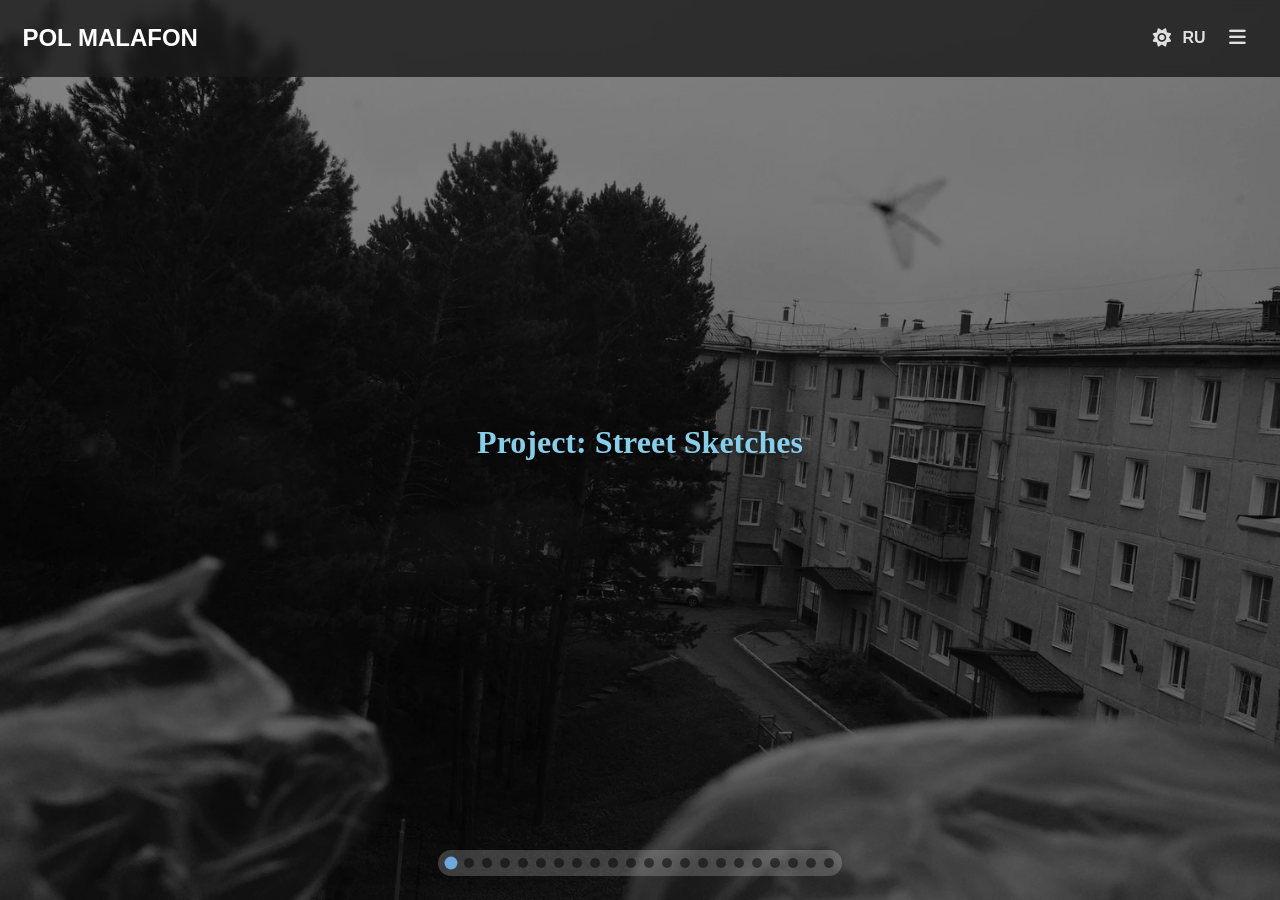
==== commit c133ff39: "Viewman: деплой сайта (2026-08-24T21:57:40.494Z)" ====
--- a/index.html
+++ b/index.html
@@ -154,7 +154,7 @@
   window.siteConfig = {
   configId: "d6dd0152-76a3-4b85-a00e-dfdd63422846",
   site: {
-    title: "Ilia Pilipenko",
+    title: "Pol Malafon",
     email: "ilpilipenko@gmail.com",
     homepageId: "showcaseGallery",
     imageRootPath: "./pictures/",
@@ -204,10 +204,67 @@
   },
   navigation: [
     {
-      internalId: "nav_child_1777116344918_hmh8s",
-      id: "zine_1772129484355",
-      label: "Вебзин",
-      type: "zine"
+      id: "text_pages_menu",
+      label: "Pages",
+      type: "parent",
+      children: [
+        {
+          internalId: "nav_child_1784725665613_gmptu",
+          id: "bio",
+          label: "Bio",
+          type: "text",
+          url: ""
+        },
+        {
+          id: "my_text_page",
+          label: "My Text Page",
+          type: "text",
+          internalId: "my_text_page"
+        }
+      ],
+      internalId: "text_pages_menu"
+    },
+    {
+      internalId: "nav_1784801088353_skids",
+      id: "",
+      label: "Новый родительский пункт 2",
+      type: "parent",
+      children: [
+        {
+          internalId: "nav_1784931851669_i6knq",
+          id: "",
+          label: "Новый родительский пункт",
+          type: "parent",
+          children: [
+            {
+              internalId: "nav_1784930774877_svvxz",
+              id: "new_gallery_1784930294663",
+              label: "Omsk",
+              type: "gallery"
+            }
+          ]
+        },
+        {
+          internalId: "nav_1784799301789_eh9rx",
+          id: "zine_1772129484355",
+          label: "Новый вебзин",
+          type: "zine"
+        },
+        {
+          internalId: "nav_child_1784905900122_4pi83",
+          id: "nav_child_1784905900122_4pi83",
+          label: "Новый подпункт",
+          type: "parent",
+          children: [
+            {
+              internalId: "nav_gc_1784905906752_sjp58",
+              id: "gallery5",
+              label: "Gallery 5 (Masonry 2 Columns)",
+              type: "gallery"
+            }
+          ]
+        }
+      ]
     },
     {
       id: "galleries_menu",
@@ -266,25 +323,10 @@
       internalId: "galleries_menu"
     },
     {
-      id: "text_pages_menu",
-      label: "Pages",
-      type: "parent",
-      children: [
-        {
-          internalId: "nav_child_1784725665613_gmptu",
-          id: "bio",
-          label: "Bio",
-          type: "text",
-          url: ""
-        },
-        {
-          id: "my_text_page",
-          label: "My Text Page",
-          type: "text",
-          internalId: "my_text_page"
-        }
-      ],
-      internalId: "text_pages_menu"
+      internalId: "nav_child_1777116344918_hmh8s",
+      id: "zine_1772129484355",
+      label: "Вебзин",
+      type: "zine"
     },
     {
       internalId: "nav_1784798259489_5jcin",
@@ -338,48 +380,6 @@
           id: "gallery4",
           label: "Gallery 4 (Horizontal Scroll)",
           type: "gallery"
-        }
-      ]
-    },
-    {
-      internalId: "nav_1784801088353_skids",
-      id: "",
-      label: "Новый родительский пункт 2",
-      type: "parent",
-      children: [
-        {
-          internalId: "nav_1784931851669_i6knq",
-          id: "",
-          label: "Новый родительский пункт",
-          type: "parent",
-          children: [
-            {
-              internalId: "nav_1784930774877_svvxz",
-              id: "new_gallery_1784930294663",
-              label: "Omsk",
-              type: "gallery"
-            }
-          ]
-        },
-        {
-          internalId: "nav_1784799301789_eh9rx",
-          id: "zine_1772129484355",
-          label: "Новый вебзин",
-          type: "zine"
-        },
-        {
-          internalId: "nav_child_1784905900122_4pi83",
-          id: "nav_child_1784905900122_4pi83",
-          label: "Новый подпункт",
-          type: "parent",
-          children: [
-            {
-              internalId: "nav_gc_1784905906752_sjp58",
-              id: "gallery5",
-              label: "Gallery 5 (Masonry 2 Columns)",
-              type: "gallery"
-            }
-          ]
         }
       ]
     }
@@ -566,7 +566,7 @@
         text: "<p>This is the description for Gallery 3. <br>Here can be <strong>any HTML</strong> content, for example,</p>\n<ul>\n<li>lists</li>\n<li>or <em>emphasized text</em></li>\n</ul>",
         displayMode: "toggle"
       },
-      imageCount: 32,
+      imageCount: 33,
       layoutClass: "gallery-three-columns",
       hideTitle: false,
       hideCaption: false,
@@ -581,6 +581,7 @@
       folderCreated: true,
       showcaseData: [],
       captions: [
+        "Pavlovo, 2026",
         "",
         "",
         "",
@@ -613,7 +614,8 @@
         "",
         "",
         ""
-      ]
+      ],
+      isSorted: false
     },
     {
       id: "gallery4",
@@ -1032,7 +1034,7 @@
         description: "Detailed biography and creative journey of documentary photographer Ilia Pilipenko.",
         keywords: "biography, photographer, curator, Ilia Pilipenko"
       },
-      contentHtml: "<h1>Heading H1</h1>\n<h2>Heading H2</h2>\n<h3>Heading H3</h3>\n<p><strong>Ilia Pilipenko</strong> – photographer and curator whose works explore the interaction of humans with their environment and the transformation of urban landscapes. Born in 1985 in Kyiv, Ilia showed an early interest in visual arts and photography as a means of documenting and interpreting reality.</p>\n<p>His early projects focused on abandoned industrial zones and their hidden beauty. Over time, his approach evolved to include a deeper reflection on social dynamics and everyday life.</p>\n<p><strong>Bullet List:</strong></p>\n<ul>\n<li>List item one</li>\n<li>List item two</li>\n<li>List item three, which is very long and should wrap to multiple lines to test formatting and line spacing.</li>\n</ul>\n<p><strong>Numbered List:</strong></p>\n<ol>\n<li>First item</li>\n<li>Second item</li>\n<li>Third item, also long for testing.<br><br>\n<div class=\"video-container\"><iframe src=\"https://www.youtube.com/embed/JyOWiLBVFWg\" frameborder=\"0\" allowfullscreen=\"allowfullscreen\" loading=\"lazy\"></iframe>Ilia is a co-founder and former editor-in-chief of the project <a href=\"https://monogoroda.closeuprussia.com/en/\" target=\"_blank\" rel=\"noopener noreferrer\">“Invisible Cities”</a>, aimed at documenting life in small and medium-sized cities of the post-Soviet space. This project gained recognition for its unique perspective on provincial Russia and its inhabitants.</div>\n</li>\n</ol>\n<p>In parallel with his photography practice, Ilia is actively engaged in curatorial activities. He is the author of the popular Telegram channel <a href=\"https://t.me/photoexperience\" target=\"_blank\" rel=\"noopener noreferrer\">“Photography Experience”</a>, where he shares analytical articles, reviews, and photography tips, as well as curates exhibitions of young talents.</p>\n<p>In 2022, Ilia co-founded the online gallery <a href=\"https://galleryf11.com/en/\" target=\"_blank\" rel=\"noopener noreferrer\">F11</a>, a platform for showcasing and selling works by contemporary photographers.</p>\n<p>Ilia Pilipenko’s works have been exhibited in various galleries and museums and published in international publications. He continues his creative and research activities, constantly seeking new forms of expression and ways to engage with the audience.</p>\n<p>For collaboration proposals or inquiries about works, please contact via email:&nbsp;<a href=\"mailto:ilpilipenko@gmail.com\">ilpilipenko@gmail.com</a></p>\n<p><video width=\"300\" height=\"150\" controls=\"controls\" src=\"pictures/text_content_images/example_text_video_1.mp4\" alt=\"Example video in text content\"></video></p>\n<p>-- New formatting examples --</p>\n<blockquote>This is my favorite quote that inspires me every day. It looks great in this new style.</blockquote>\n<p>Here I can showcase two of my works side by side.</p>\n[gallery:gallery2]\n<p>And here’s how a gallery of three images looks.</p>\n[gallery:gallery6]\n<p>Finally, here you can watch one of my videos.</p>\n<div class=\"video-container\"><iframe width=\"560\" height=\"315\" title=\"Calamity Cat\" src=\"https://video.lono.space/videos/embed/tLJbQKHsVx5aUHBRz63pdu\" frameborder=\"0\" allowfullscreen=\"allowfullscreen\" sandbox=\"allow-same-origin allow-scripts allow-popups allow-forms\"></iframe></div>\n"
+      contentHtml: "<h1>Heading H1</h1>\n<h2>Heading H2</h2>\n<h3>Heading H3</h3>\n<p><strong>Ilia Pilipenko</strong> – photographer and curator whose works explore the interaction of humans with their environment and the transformation of urban landscapes. Born in 1985 in Kyiv, Ilia showed an early interest in visual arts and photography as a means of documenting and interpreting reality.</p>\n<p>His early projects focused on abandoned industrial zones and their hidden beauty. Over time, his approach evolved to include a deeper reflection on social dynamics and everyday life.</p>\n<p><strong>Bullet List:</strong></p>\n<ul>\n<li>List item one</li>\n<li>List item two</li>\n<li>List item three, which is very long and should wrap to multiple lines to test formatting and line spacing.</li>\n</ul>\n<p><strong>Numbered List:</strong></p>\n<ol>\n<li>First item</li>\n<li>Second item</li>\n<li>Third item, also long for testing.<br><br>\n<div class=\"video-container\"><iframe src=\"https://www.youtube.com/embed/JyOWiLBVFWg\" frameborder=\"0\" allowfullscreen=\"allowfullscreen\" loading=\"lazy\"></iframe>Ilia is a co-founder and former editor-in-chief of the project <a href=\"https://monogoroda.closeuprussia.com/en/\" target=\"_blank\" rel=\"noopener noreferrer\">“Invisible Cities”</a>, aimed at documenting life in small and medium-sized cities of the post-Soviet space. This project gained recognition for its unique perspective on provincial Russia and its inhabitants.</div>\n</li>\n</ol>\n<p>In parallel with his photography practice, Ilia is actively engaged in curatorial activities. He is the author of the popular Telegram channel <a href=\"https://t.me/photoexperience\" target=\"_blank\" rel=\"noopener noreferrer\">“Photography Experience”</a>, where he shares analytical articles, reviews, and photography tips, as well as curates exhibitions of young talents.</p>\n<p>In 2022, Ilia co-founded the online gallery <a href=\"https://galleryf11.com/en/\" target=\"_blank\" rel=\"noopener noreferrer\">F11</a>, a platform for showcasing and selling works by contemporary photographers.</p>\n<p>Ilia Pilipenko’s works have been exhibited in various galleries and museums and published in international publications. He continues his creative and research activities, constantly seeking new forms of expression and ways to engage with the audience.</p>\n<p>For collaboration proposals or inquiries about works, please contact via email:&nbsp;<a href=\"mailto:ilpilipenko@gmail.com\">ilpilipenko@gmail.com</a></p>\n<p><video width=\"300\" height=\"150\" controls=\"controls\" src=\"pictures/text_content_images/example_text_video_1.mp4\" alt=\"Example video in text content\"></video></p>\n<p>-- New formatting examples --</p>\n<blockquote>This is my favorite quote that inspires me every day. It looks great in this new style.</blockquote>\n<p>Here I can showcase two of my works side by side.</p>\n[gallery:gallery2]\n<p>And here’s how a gallery of three images looks.</p>\n[gallery:gallery6]\n<p>Finally, here you can watch one of my videos.</p>\n<div class=\"video-container\"><iframe width=\"560\" height=\"315\" title=\"Calamity Cat\" src=\"https://video.lono.space/videos/embed/tLJbQKHsVx5aUHBRz63pdu\" frameborder=\"0\" allowfullscreen=\"allowfullscreen\" sandbox=\"allow-same-origin allow-scripts allow-popups allow-forms\"></iframe></div>"
     },
     {
       id: "my_text_page",
@@ -3014,7 +3016,7 @@
       }
     },
     ru: {
-      updatedAt: 1785019334416,
+      updatedAt: 1787589702204,
       seo: {
         title: {
           value: "Портфолио Ильи Пилипенко",
@@ -3077,6 +3079,9 @@
         title: {
           value: "Илья Пилипенко",
           source: "auto"
+        },
+        __global__: {
+          title: "Пол Малафон"
         }
       },
       navigation: {
@@ -3486,134 +3491,132 @@
             }
           },
           captions: [
-            {
-              value: "",
-              source: "auto"
-            },
-            {
-              value: "",
-              source: "auto"
-            },
-            {
-              value: "",
-              source: "auto"
-            },
-            {
-              value: "",
-              source: "auto"
-            },
-            {
-              value: "",
-              source: "auto"
-            },
-            {
-              value: "",
-              source: "auto"
-            },
-            {
-              value: "",
-              source: "auto"
-            },
-            {
-              value: "",
-              source: "auto"
-            },
-            {
-              value: "",
-              source: "auto"
-            },
-            {
-              value: "",
-              source: "auto"
-            },
-            {
-              value: "",
-              source: "auto"
-            },
-            {
-              value: "",
-              source: "auto"
-            },
-            {
-              value: "",
-              source: "auto"
-            },
-            {
-              value: "",
-              source: "auto"
-            },
-            {
-              value: "",
-              source: "auto"
-            },
-            {
-              value: "",
-              source: "auto"
-            },
-            {
-              value: "",
-              source: "auto"
-            },
-            {
-              value: "",
-              source: "auto"
-            },
-            {
-              value: "",
-              source: "auto"
-            },
-            {
-              value: "",
-              source: "auto"
-            },
-            {
-              value: "",
-              source: "auto"
-            },
-            {
-              value: "",
-              source: "auto"
-            },
-            {
-              value: "",
-              source: "auto"
-            },
-            {
-              value: "",
-              source: "auto"
-            },
-            {
-              value: "",
-              source: "auto"
-            },
-            {
-              value: "",
-              source: "auto"
-            },
-            {
-              value: "",
-              source: "auto"
-            },
-            {
-              value: "",
-              source: "auto"
-            },
-            {
-              value: "",
-              source: "auto"
-            },
-            {
-              value: "",
-              source: "auto"
-            },
-            {
-              value: "",
-              source: "auto"
-            },
-            {
-              value: "",
-              source: "auto"
-            }
+            "Павлово, 2026",
+            {
+              value: "",
+              source: "auto"
+            },
+            {
+              value: "",
+              source: "auto"
+            },
+            {
+              value: "",
+              source: "auto"
+            },
+            {
+              value: "",
+              source: "auto"
+            },
+            {
+              value: "",
+              source: "auto"
+            },
+            {
+              value: "",
+              source: "auto"
+            },
+            {
+              value: "",
+              source: "auto"
+            },
+            {
+              value: "",
+              source: "auto"
+            },
+            {
+              value: "",
+              source: "auto"
+            },
+            {
+              value: "",
+              source: "auto"
+            },
+            {
+              value: "",
+              source: "auto"
+            },
+            {
+              value: "",
+              source: "auto"
+            },
+            {
+              value: "",
+              source: "auto"
+            },
+            {
+              value: "",
+              source: "auto"
+            },
+            {
+              value: "",
+              source: "auto"
+            },
+            {
+              value: "",
+              source: "auto"
+            },
+            {
+              value: "",
+              source: "auto"
+            },
+            {
+              value: "",
+              source: "auto"
+            },
+            {
+              value: "",
+              source: "auto"
+            },
+            {
+              value: "",
+              source: "auto"
+            },
+            {
+              value: "",
+              source: "auto"
+            },
+            {
+              value: "",
+              source: "auto"
+            },
+            {
+              value: "",
+              source: "auto"
+            },
+            {
+              value: "",
+              source: "auto"
+            },
+            {
+              value: "",
+              source: "auto"
+            },
+            {
+              value: "",
+              source: "auto"
+            },
+            {
+              value: "",
+              source: "auto"
+            },
+            {
+              value: "",
+              source: "auto"
+            },
+            {
+              value: "",
+              source: "auto"
+            },
+            {
+              value: "",
+              source: "auto"
+            },
+            {
+              value: "",
+              source: "auto"
+            },
+            "Павлово, 2026"
           ],
           showcaseData: []
         },
--- a/css/styles.css
+++ b/css/styles.css
@@ -1835,12 +1835,22 @@
 body.dark-theme .text-content-section .prose img {
     box-shadow: none; /* Removed shadow */
 }
-.text-content-section .prose video {
+.text-content-section .video-wrapper {
     max-width: var(--video-max-width);
+    width: 100%;
+    margin: 1.5rem auto;
+    box-sizing: border-box;
+    overflow: hidden;
+}
+
+.text-content-section .prose video,
+.text-content-section .video-wrapper video {
+    max-width: 100%;
+    width: 100%;
     height: auto;
-    display: block; /* Center video */
-    margin: 1.5rem auto; /* Add vertical spacing and center */
-    background-color: #000; /* Dark background for video container */
+    display: block;
+    margin: 0 auto;
+    background-color: #000;
 }
 /* List styles */
 .text-content-section .prose ul,
@@ -2358,23 +2368,29 @@
     }
 }
 /* Styles for video container (iframe) */
-.text-content-section .video-container {
+.text-content-section .video-container,
+.text-content-section .video-wrapper .video-container {
     position: relative;
-    padding-bottom: 56.25%; /* 16:9 Aspect Ratio (9/16 = 0.5625) */
+    padding-bottom: 56.25%;
     height: 0;
     overflow: hidden;
-    max-width: 100%; /* Используем 100%, чтобы затем ограничить через --page-content-max-width */
+    max-width: 100%;
+    width: 100%;
     background: #000;
-    margin: 0rem auto; /* Отступы и центрирование */
-    border-radius: 0; /* Без закруглений */
-}
-.text-content-section .video-container iframe {
+    margin: 0 auto;
+    border-radius: 0;
+}
+
+.text-content-section .video-container iframe,
+.text-content-section .video-wrapper .video-container iframe,
+.text-content-section .video-container video,
+.text-content-section .video-wrapper .video-container video {
     position: absolute;
     top: 0;
     left: 0;
     width: 100%;
     height: 100%;
-    border: 0; /* Убираем рамку у iframe */
+    border: 0;
 }
 /* Dynamic content width for text sections */
 /* NEW: Apply max-width to the prose container, if contentMaxWidth is set for the page */
--- a/css/styles.css
+++ b/css/styles.css
@@ -1835,12 +1835,22 @@
 body.dark-theme .text-content-section .prose img {
     box-shadow: none; /* Removed shadow */
 }
-.text-content-section .prose video {
+.text-content-section .video-wrapper {
     max-width: var(--video-max-width);
+    width: 100%;
+    margin: 1.5rem auto;
+    box-sizing: border-box;
+    overflow: hidden;
+}
+
+.text-content-section .prose video,
+.text-content-section .video-wrapper video {
+    max-width: 100%;
+    width: 100%;
     height: auto;
-    display: block; /* Center video */
-    margin: 1.5rem auto; /* Add vertical spacing and center */
-    background-color: #000; /* Dark background for video container */
+    display: block;
+    margin: 0 auto;
+    background-color: #000;
 }
 /* List styles */
 .text-content-section .prose ul,
@@ -2358,23 +2368,29 @@
     }
 }
 /* Styles for video container (iframe) */
-.text-content-section .video-container {
+.text-content-section .video-container,
+.text-content-section .video-wrapper .video-container {
     position: relative;
-    padding-bottom: 56.25%; /* 16:9 Aspect Ratio (9/16 = 0.5625) */
+    padding-bottom: 56.25%;
     height: 0;
     overflow: hidden;
-    max-width: 100%; /* Используем 100%, чтобы затем ограничить через --page-content-max-width */
+    max-width: 100%;
+    width: 100%;
     background: #000;
-    margin: 0rem auto; /* Отступы и центрирование */
-    border-radius: 0; /* Без закруглений */
-}
-.text-content-section .video-container iframe {
+    margin: 0 auto;
+    border-radius: 0;
+}
+
+.text-content-section .video-container iframe,
+.text-content-section .video-wrapper .video-container iframe,
+.text-content-section .video-container video,
+.text-content-section .video-wrapper .video-container video {
     position: absolute;
     top: 0;
     left: 0;
     width: 100%;
     height: 100%;
-    border: 0; /* Убираем рамку у iframe */
+    border: 0;
 }
 /* Dynamic content width for text sections */
 /* NEW: Apply max-width to the prose container, if contentMaxWidth is set for the page */
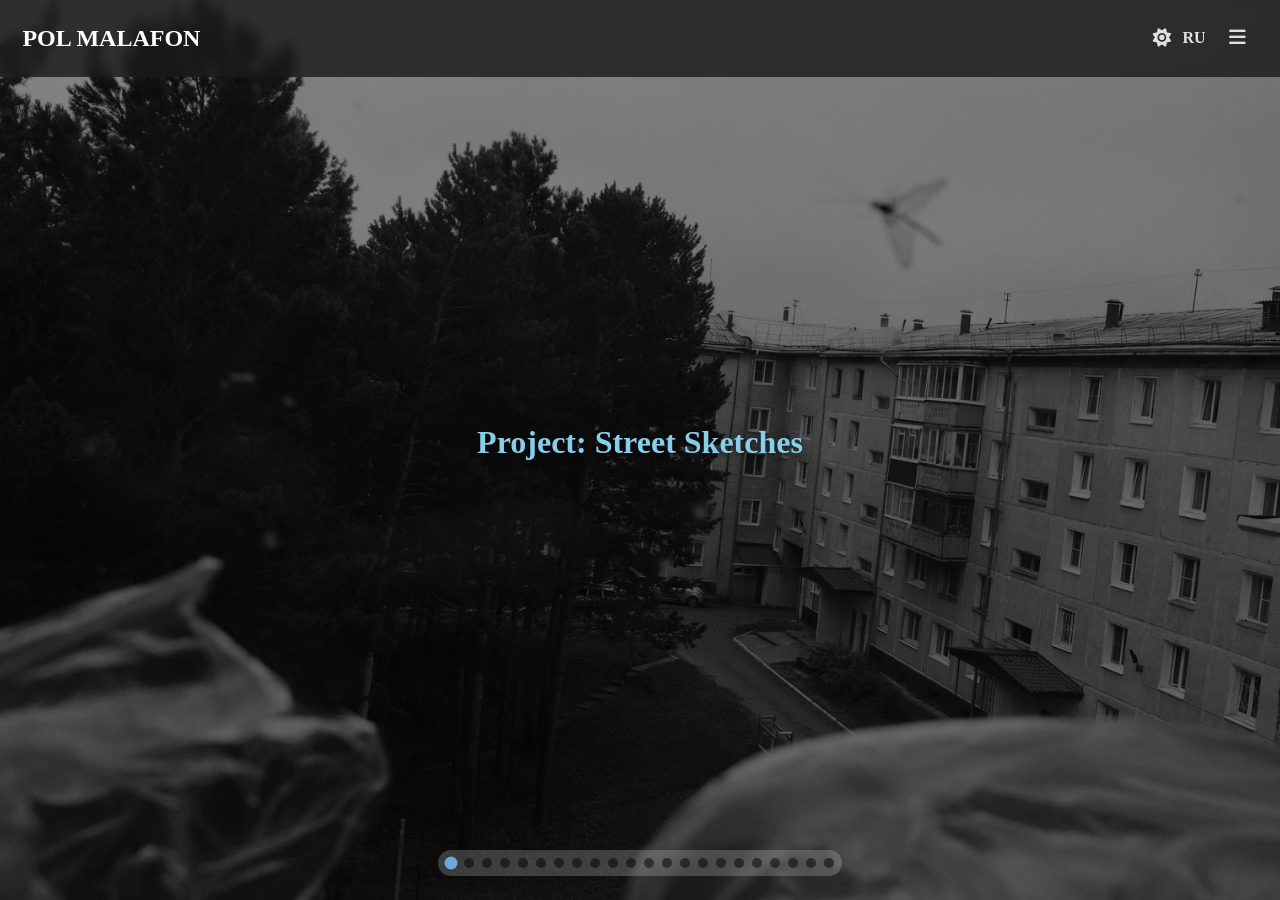
==== commit 1e6983c3: "Viewman: деплой сайта (2026-08-30T09:42:32.263Z)" ====
--- a/index.html
+++ b/index.html
@@ -35,6 +35,13 @@
 
   <!-- ========== FONTS CONFIG ========== -->
   <script src="utils/fonts.js" defer></script>
+
+  <!-- ========== VIEWMAN BLOCK EDITOR — shared renderer ==========
+       Renders textPagesData pages saved with contentFormat:'blocks'.
+       Tiny and dependency-free; always included (like utils/fonts.js)
+       so there is no async-load race with src/script.js, and pages can
+       be switched to the block editor later without re-exporting. -->
+  <script src="utils/block-renderer.js" defer></script>
 
   <!-- ========== TAILWIND (LOCAL + CDN FALLBACK) ========== -->
   <script src="./src/tailwind.min.js" defer></script>
@@ -204,6 +211,41 @@
   },
   navigation: [
     {
+      internalId: "nav_1784798259489_5jcin",
+      id: "",
+      label: "Новый родительский пункт",
+      type: "parent",
+      children: [
+        {
+          internalId: "nav_child_1784905498397_peqn2",
+          id: "nav_child_1784905498397_peqn2",
+          label: "Новый подпункт",
+          type: "parent",
+          children: [
+            {
+              internalId: "nav_gc_1784905505157_038jt",
+              id: "gallery6",
+              label: "Gallery 6 (Masonry 3 Columns)",
+              type: "gallery"
+            }
+          ]
+        },
+        {
+          internalId: "nav_child_1784799339004_h73j9",
+          id: "zine_1772129484355",
+          label: "Новый вебзин",
+          type: "zine",
+          url: ""
+        }
+      ]
+    },
+    {
+      internalId: "nav_child_1777116344918_hmh8s",
+      id: "zine_1772129484355",
+      label: "Вебзин",
+      type: "zine"
+    },
+    {
       id: "text_pages_menu",
       label: "Pages",
       type: "parent",
@@ -323,41 +365,6 @@
       internalId: "galleries_menu"
     },
     {
-      internalId: "nav_child_1777116344918_hmh8s",
-      id: "zine_1772129484355",
-      label: "Вебзин",
-      type: "zine"
-    },
-    {
-      internalId: "nav_1784798259489_5jcin",
-      id: "",
-      label: "Новый родительский пункт",
-      type: "parent",
-      children: [
-        {
-          internalId: "nav_child_1784905498397_peqn2",
-          id: "nav_child_1784905498397_peqn2",
-          label: "Новый подпункт",
-          type: "parent",
-          children: [
-            {
-              internalId: "nav_gc_1784905505157_038jt",
-              id: "gallery6",
-              label: "Gallery 6 (Masonry 3 Columns)",
-              type: "gallery"
-            }
-          ]
-        },
-        {
-          internalId: "nav_child_1784799339004_h73j9",
-          id: "zine_1772129484355",
-          label: "Новый вебзин",
-          type: "zine",
-          url: ""
-        }
-      ]
-    },
-    {
       internalId: "nav_1784798202127_sgld0",
       id: "zine_1772129484355",
       label: "Новый вебзин",
@@ -386,10 +393,10 @@
   ],
   footerNavigation: [
     {
-      id: "contact",
-      label: "Contacts",
-      type: "text",
-      internalId: "contact"
+      internalId: "footer_1787693449261_ebg9f",
+      id: "new_text_page_1787693394078",
+      label: "Новая текстовая страница",
+      type: "text"
     },
     {
       id: "external_site",
@@ -397,6 +404,12 @@
       type: "link",
       url: "https://www.google.com",
       internalId: "external_site"
+    },
+    {
+      id: "contact",
+      label: "Contacts",
+      type: "text",
+      internalId: "contact"
     }
   ],
   galleriesData: [
@@ -1034,7 +1047,10 @@
         description: "Detailed biography and creative journey of documentary photographer Ilia Pilipenko.",
         keywords: "biography, photographer, curator, Ilia Pilipenko"
       },
-      contentHtml: "<h1>Heading H1</h1>\n<h2>Heading H2</h2>\n<h3>Heading H3</h3>\n<p><strong>Ilia Pilipenko</strong> – photographer and curator whose works explore the interaction of humans with their environment and the transformation of urban landscapes. Born in 1985 in Kyiv, Ilia showed an early interest in visual arts and photography as a means of documenting and interpreting reality.</p>\n<p>His early projects focused on abandoned industrial zones and their hidden beauty. Over time, his approach evolved to include a deeper reflection on social dynamics and everyday life.</p>\n<p><strong>Bullet List:</strong></p>\n<ul>\n<li>List item one</li>\n<li>List item two</li>\n<li>List item three, which is very long and should wrap to multiple lines to test formatting and line spacing.</li>\n</ul>\n<p><strong>Numbered List:</strong></p>\n<ol>\n<li>First item</li>\n<li>Second item</li>\n<li>Third item, also long for testing.<br><br>\n<div class=\"video-container\"><iframe src=\"https://www.youtube.com/embed/JyOWiLBVFWg\" frameborder=\"0\" allowfullscreen=\"allowfullscreen\" loading=\"lazy\"></iframe>Ilia is a co-founder and former editor-in-chief of the project <a href=\"https://monogoroda.closeuprussia.com/en/\" target=\"_blank\" rel=\"noopener noreferrer\">“Invisible Cities”</a>, aimed at documenting life in small and medium-sized cities of the post-Soviet space. This project gained recognition for its unique perspective on provincial Russia and its inhabitants.</div>\n</li>\n</ol>\n<p>In parallel with his photography practice, Ilia is actively engaged in curatorial activities. He is the author of the popular Telegram channel <a href=\"https://t.me/photoexperience\" target=\"_blank\" rel=\"noopener noreferrer\">“Photography Experience”</a>, where he shares analytical articles, reviews, and photography tips, as well as curates exhibitions of young talents.</p>\n<p>In 2022, Ilia co-founded the online gallery <a href=\"https://galleryf11.com/en/\" target=\"_blank\" rel=\"noopener noreferrer\">F11</a>, a platform for showcasing and selling works by contemporary photographers.</p>\n<p>Ilia Pilipenko’s works have been exhibited in various galleries and museums and published in international publications. He continues his creative and research activities, constantly seeking new forms of expression and ways to engage with the audience.</p>\n<p>For collaboration proposals or inquiries about works, please contact via email:&nbsp;<a href=\"mailto:ilpilipenko@gmail.com\">ilpilipenko@gmail.com</a></p>\n<p><video width=\"300\" height=\"150\" controls=\"controls\" src=\"pictures/text_content_images/example_text_video_1.mp4\" alt=\"Example video in text content\"></video></p>\n<p>-- New formatting examples --</p>\n<blockquote>This is my favorite quote that inspires me every day. It looks great in this new style.</blockquote>\n<p>Here I can showcase two of my works side by side.</p>\n[gallery:gallery2]\n<p>And here’s how a gallery of three images looks.</p>\n[gallery:gallery6]\n<p>Finally, here you can watch one of my videos.</p>\n<div class=\"video-container\"><iframe width=\"560\" height=\"315\" title=\"Calamity Cat\" src=\"https://video.lono.space/videos/embed/tLJbQKHsVx5aUHBRz63pdu\" frameborder=\"0\" allowfullscreen=\"allowfullscreen\" sandbox=\"allow-same-origin allow-scripts allow-popups allow-forms\"></iframe></div>"
+      contentHtml: "<h1>Heading H1</h1>\n<h2>Heading H2</h2>\n<h3>Heading H3</h3>\n<p><strong>Ilia Pilipenko</strong> – photographer and curator whose works explore the interaction of humans with their environment and the transformation of urban landscapes. Born in 1985 in Kyiv, Ilia showed an early interest in visual arts and photography as a means of documenting and interpreting reality.</p>\n<p>His early projects focused on abandoned industrial zones and their hidden beauty. Over time, his approach evolved to include a deeper reflection on social dynamics and everyday life.</p>\n<p><strong>Bullet List:</strong></p>\n<ul>\n<li>List item one</li>\n<li>List item two</li>\n<li>List item three, which is very long and should wrap to multiple lines to test formatting and line spacing.</li>\n</ul>\n<p><strong>Numbered List:</strong></p>\n<ol>\n<li>First item</li>\n<li>Second item</li>\n<li>Third item, also long for testing.<br><br></li>\n</ol>\n<div class=\"video-container\">\n<div class=\"video-container\"><iframe width=\"\" height=\"\" src=\"https://www.youtube.com/embed/JyOWiLBVFWg\" frameborder=\"0\" allowfullscreen=\"allowfullscreen\" loading=\"lazy\"></iframe></div>\nIlia is a co-founder and former editor-in-chief of the project <a href=\"https://monogoroda.closeuprussia.com/en/\" target=\"_blank\" rel=\"noopener noreferrer\">“Invisible Cities”</a>, aimed at documenting life in small and medium-sized cities of the post-Soviet space. This project gained recognition for its unique perspective on provincial Russia and its inhabitants.</div>\n<p>In parallel with his photography practice, Ilia is actively engaged in curatorial activities. He is the author of the popular Telegram channel <a href=\"https://t.me/photoexperience\" target=\"_blank\" rel=\"noopener noreferrer\">“Photography Experience”</a>, where he shares analytical articles, reviews, and photography tips, as well as curates exhibitions of young talents.</p>\n<p>In 2022, Ilia co-founded the online gallery <a href=\"https://galleryf11.com/en/\" target=\"_blank\" rel=\"noopener noreferrer\">F11</a>, a platform for showcasing and selling works by contemporary photographers.</p>\n<p>Ilia Pilipenko’s works have been exhibited in various galleries and museums and published in international publications. He continues his creative and research activities, constantly seeking new forms of expression and ways to engage with the audience.</p>\n<p>For collaboration proposals or inquiries about works, please contact via email:&nbsp;<a href=\"mailto:ilpilipenko@gmail.com\">ilpilipenko@gmail.com</a></p>\n<p><video width=\"300\" height=\"150\" controls=\"controls\" src=\"pictures/text_content_images/example_text_video_1.mp4\" alt=\"Example video in text content\"></video></p>\n<p>-- New formatting examples --</p>\n<blockquote>This is my favorite quote that inspires me every day. It looks great in this new style.</blockquote>\n<p>Here I can showcase two of my works side by side.</p>\n[gallery:gallery2]\n<p>And here’s how a gallery of three images looks.<br><br><br></p>\n[gallery:gallery6]\n<p>Finally, here you can watch one of my videos.</p>\n<div class=\"video-container\"><iframe width=\"560\" height=\"315\" title=\"Calamity Cat\" src=\"https://video.lono.space/videos/embed/tLJbQKHsVx5aUHBRz63pdu\" frameborder=\"0\" allowfullscreen=\"allowfullscreen\" sandbox=\"allow-same-origin allow-scripts allow-popups allow-forms\"></iframe></div>\n<div class=\"video-container\"><br><br></div>",
+      contentFormat: "html",
+      blocks: [],
+      blocksVersion: 0
     },
     {
       id: "my_text_page",
@@ -1048,7 +1064,30 @@
         keywords: "contacts, CV, publications, information",
         ogImage: ""
       },
-      contentHtml: "<p>Это <strong>дополнительная текстовая страница</strong>, которую можно использовать для размещения резюме, контактов, списка публикаций или любой другой информации.</p>\n<p>Как и в разделе «Биография», здесь можно использовать <em>HTML-теги</em> для форматирования текста, добавления <strong>ссылок</strong> и так далее.</p>\n<p>Экспериментируйте с контентом, чтобы максимально эффективно использовать этот функционал для вашего портфолио!</p>\n<p style=\"text-align: left;\"><a href=\"https://collection.closeuprussia.com/index.php/Detail/objects/cur-202504122209-496\" class=\"button\" target=\"_blank\" rel=\"noopener noreferrer\">Купить на Авито</a></p>\n[gallery:gallery6]\n<p style=\"text-align: left;\"><a href=\"https://collection.closeuprussia.com/index.php/Detail/objects/cur-202504122209-496\" class=\"button_secondary\" target=\"_blank\" rel=\"noopener noreferrer\">ТЕСТ&nbsp;</a></p>\n[gallery:gallery1]\n<p style=\"text-align: left;\"></p>\n<p style=\"text-align: right;\"></p>"
+      contentHtml: "<p>Это <strong>дополнительная текстовая страница</strong>, которую можно использовать для размещения резюме, контактов, списка публикаций или любой другой информации.</p>\n<p>Как и в разделе «Биография», здесь можно использовать <em>HTML-теги</em> для форматирования текста, добавления <strong>ссылок</strong> и так далее.</p>\n<p>Экспериментируйте с контентом, чтобы максимально эффективно использовать этот функционал для вашего портфолио!</p>\n<p style=\"text-align: left;\"><a href=\"https://collection.closeuprussia.com/index.php/Detail/objects/cur-202504122209-496\" class=\"button\" target=\"_blank\" rel=\"noopener noreferrer\">Купить на Авито</a></p>\n[gallery:gallery6]\n<p style=\"text-align: left;\"><a href=\"https://collection.closeuprussia.com/index.php/Detail/objects/cur-202504122209-496\" class=\"button_secondary\" target=\"_blank\" rel=\"noopener noreferrer\">ТЕСТ&nbsp;</a></p>\n[gallery:gallery1]\n<p style=\"text-align: left;\"></p>\n<p style=\"text-align: right;\"></p>",
+      contentFormat: "html",
+      blocks: [],
+      blocksVersion: 0
+    },
+    {
+      internalId: "textpage_1787693394078_b61ut",
+      id: "new_text_page_1787693394078",
+      title: "Новая текстовая страница",
+      contentMaxWidth: "1200px",
+      contentHtml: "<p>Содержание новой текстовой страницы.</p>\n<div class=\"video-container\">\n<div class=\"video-container\">\n<div class=\"video-container\">\n<div class=\"video-container\">\n<div class=\"video-container\"><iframe src=\"https://www.youtube.com/embed/mTm6_tX5NqM\" frameborder=\"0\" allowfullscreen=\"allowfullscreen\" loading=\"lazy\"></iframe></div>\n</div>\n</div>\n</div>\n</div>",
+      hideTitle: false,
+      hideSidebar: false,
+      seo: {
+        title: "",
+        description: "",
+        keywords: "",
+        ogImage: "",
+        noindex: false,
+        noai: false
+      },
+      contentFormat: "html",
+      blocks: [],
+      blocksVersion: 0
     }
   ],
   zinePagesData: [
@@ -1097,12 +1136,12 @@
         {
           id: "block_1772804621290_yopsq",
           type: "image",
-          editorX: 337,
-          editorY: 2920,
+          editorX: 780,
+          editorY: 2900,
           editorWidth: 420,
           editorHeight: 280,
-          frontendX: 28.0833,
-          frontendY: 243.3333,
+          frontendX: 65,
+          frontendY: 241.6667,
           frontendWidth: 35,
           frontendHeight: 23.3333,
           rotation: 0,
@@ -1114,12 +1153,12 @@
         {
           id: "block_1772811952631_pmolr",
           type: "text",
-          editorX: 540,
-          editorY: 1831,
+          editorX: 470,
+          editorY: 1820,
           editorWidth: 370,
           editorHeight: 149,
-          frontendX: 45,
-          frontendY: 152.5833,
+          frontendX: 39.1667,
+          frontendY: 151.6667,
           frontendWidth: 30.8333,
           frontendHeight: 12.4167,
           rotation: 0,
@@ -1170,12 +1209,12 @@
         {
           id: "block_1775404370625_qbhet",
           type: "button",
-          editorX: 159.5,
-          editorY: 1893,
+          editorX: 85.5,
+          editorY: 1882,
           editorWidth: 247,
           editorHeight: 58,
-          frontendX: 13.2917,
-          frontendY: 157.75,
+          frontendX: 7.125,
+          frontendY: 156.8333,
           frontendWidth: 20.5833,
           frontendHeight: 4.8333,
           rotation: 0,
@@ -1210,20 +1249,20 @@
         {
           id: "block_1784754789311_rgkkj",
           type: "text",
-          editorX: 392,
+          editorX: 391,
           editorY: 4647,
-          editorWidth: 600,
-          editorHeight: 200,
-          frontendX: 32.6667,
+          editorWidth: 348,
+          editorHeight: 116,
+          frontendX: 32.5833,
           frontendY: 387.25,
-          frontendWidth: 50,
-          frontendHeight: 16.6667,
+          frontendWidth: 29,
+          frontendHeight: 9.6667,
           rotation: 0,
           zIndex: 9,
-          data: "<p style=\"font-size: 16px;\">Начните вводить текст...</p>",
+          data: "<p>Начните вводить<span style=\"display: inline;\"><span style=\"display: inline;\"><span style=\"display: inline;\"> текст...</span></span></span></p>",
           locked: false,
           grouped: null,
-          baseFontSize: 16,
+          baseFontSize: 48,
           originalWidth: 600,
           originalHeight: 200,
           transform: "rotate(0deg)"
@@ -1249,11 +1288,11 @@
           id: "block_1785095913716_cfee4",
           type: "image",
           editorX: 100,
-          editorY: 5600,
+          editorY: 5620,
           editorWidth: 720,
           editorHeight: 480,
           frontendX: 8.3333,
-          frontendY: 466.6667,
+          frontendY: 468.3333,
           frontendWidth: 60,
           frontendHeight: 40,
           rotation: 0,
@@ -1278,23 +1317,6 @@
           data: "./files/zine/zine_1772129484355/1785236517025.webp",
           locked: false,
           transform: "rotate(0deg)"
-        },
-        {
-          id: "block_1787393725593_vbgfh",
-          type: "image",
-          editorX: 280,
-          editorY: 6100,
-          editorWidth: 920,
-          editorHeight: 690,
-          frontendX: 23.3333,
-          frontendY: 508.3333,
-          frontendWidth: 76.6667,
-          frontendHeight: 57.5,
-          rotation: 0,
-          zIndex: 12,
-          data: "./files/zine/zine_1772129484355/1787393748455.webp",
-          locked: false,
-          transform: "rotate(0deg)"
         }
       ],
       hideTitle: true,
@@ -1306,7 +1328,7 @@
         gridSize: 20,
         snapToGrid: true,
         snapThreshold: 20,
-        canvasHeight: 7090
+        canvasHeight: 6400
       },
       seo: {
         title: "",
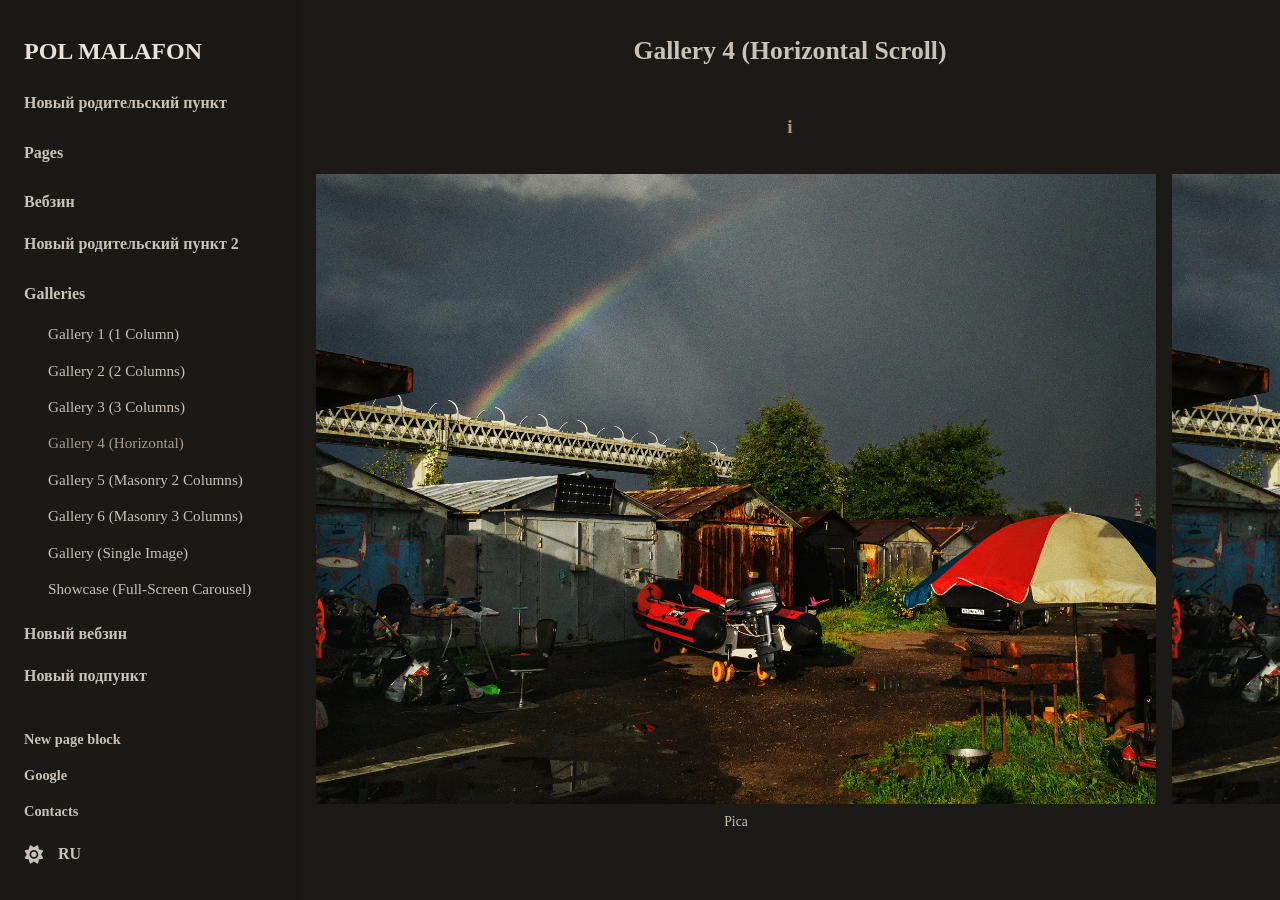
==== commit 7098174c: "Viewman: деплой сайта (2026-09-05T19:42:15.082Z)" ====
--- a/index.html
+++ b/index.html
@@ -3,21 +3,21 @@
 <head>
   <meta charset="UTF-8">
   <meta name="viewport" content="width=device-width, initial-scale=1.0">
-  <title>Ilia Pilipenko Portfolio</title>
+  <title>Pol Malafon Portfolio</title>
 
-  <meta name="description" content="Portfolio of Ilia Pilipenko, documentary photographer.">
-  <meta name="keywords" content="Ilia Pilipenko, documentary photographer, portfolio, photography, photojournalism, art, photographer">
+  <meta name="description" content="Portfolio of Pol Malafon, documentary photographer.">
+  <meta name="keywords" content="Pol Malafon, documentary photographer, portfolio, photography, photojournalism, art, photographer">
   <meta name="author" content="Ilia Pilipenko">
 
-  <meta property="og:title" content="Ilia Pilipenko Portfolio">
-  <meta property="og:description" content="Portfolio of Ilia Pilipenko, documentary photographer.">
+  <meta property="og:title" content="Pol Malafon Portfolio">
+  <meta property="og:description" content="Portfolio of Pol Malafon, documentary photographer.">
   <meta property="og:image" content="./files/seo/main/1785006553125_cover.jpg">
   <meta property="og:url" content="https://yourwebsite.com">
   <meta property="og:type" content="website">
 
   <meta name="twitter:card" content="summary_large_image">
-  <meta name="twitter:title" content="Ilia Pilipenko Portfolio">
-  <meta name="twitter:description" content="Portfolio of Ilia Pilipenko, documentary photographer.">
+  <meta name="twitter:title" content="Pol Malafon Portfolio">
+  <meta name="twitter:description" content="Portfolio of Pol Malafon, documentary photographer.">
   <meta name="twitter:image" content="./files/preview.jpg">
 
   <link rel="icon" href="./files/seo/main/1785006669825_favicon.png" type="image/png">
@@ -163,7 +163,7 @@
   site: {
     title: "Pol Malafon",
     email: "ilpilipenko@gmail.com",
-    homepageId: "showcaseGallery",
+    homepageId: "gallery4",
     imageRootPath: "./pictures/",
     logoType: "text",
     logoImagePath: "./files/seo/main/1785011627853_ca_nav_logo300.png",
@@ -181,7 +181,7 @@
     ],
     sidebar: {
       enabledDesktop: true,
-      hideOnHomepage: true
+      hideOnHomepage: false
     },
     colorTheme: {
       default: "dark",
@@ -192,18 +192,18 @@
     noaiGlobal: false
   },
   seo: {
-    title: "Ilia Pilipenko Portfolio",
-    description: "Portfolio of Ilia Pilipenko, documentary photographer.",
-    keywords: "Ilia Pilipenko, documentary photographer, portfolio, photography, photojournalism, art, photographer",
+    title: "Pol Malafon Portfolio",
+    description: "Portfolio of Pol Malafon, documentary photographer.",
+    keywords: "Pol Malafon, documentary photographer, portfolio, photography, photojournalism, art, photographer",
     author: "Ilia Pilipenko",
-    ogTitle: "Ilia Pilipenko Portfolio",
-    ogDescription: "Portfolio of Ilia Pilipenko, documentary photographer.",
+    ogTitle: "Pol Malafon Portfolio",
+    ogDescription: "Portfolio of Pol Malafon, documentary photographer.",
     ogImage: "./files/seo/main/1785006553125_cover.jpg",
     ogUrl: "https://yourwebsite.com",
     ogType: "website",
     twitterCard: "summary_large_image",
-    twitterTitle: "Ilia Pilipenko Portfolio",
-    twitterDescription: "Portfolio of Ilia Pilipenko, documentary photographer.",
+    twitterTitle: "Pol Malafon Portfolio",
+    twitterDescription: "Portfolio of Pol Malafon, documentary photographer.",
     twitterImage: "./files/preview.jpg",
     favicon: "./files/seo/main/1785006669825_favicon.png",
     noindex: false,
@@ -217,6 +217,13 @@
       type: "parent",
       children: [
         {
+          internalId: "nav_child_1784799339004_h73j9",
+          id: "zine_1772129484355",
+          label: "Новый вебзин",
+          type: "zine",
+          url: ""
+        },
+        {
           internalId: "nav_child_1784905498397_peqn2",
           id: "nav_child_1784905498397_peqn2",
           label: "Новый подпункт",
@@ -229,21 +236,8 @@
               type: "gallery"
             }
           ]
-        },
-        {
-          internalId: "nav_child_1784799339004_h73j9",
-          id: "zine_1772129484355",
-          label: "Новый вебзин",
-          type: "zine",
-          url: ""
         }
       ]
-    },
-    {
-      internalId: "nav_child_1777116344918_hmh8s",
-      id: "zine_1772129484355",
-      label: "Вебзин",
-      type: "zine"
     },
     {
       id: "text_pages_menu",
@@ -265,6 +259,12 @@
         }
       ],
       internalId: "text_pages_menu"
+    },
+    {
+      internalId: "nav_child_1777116344918_hmh8s",
+      id: "zine_1772129484355",
+      label: "Вебзин",
+      type: "zine"
     },
     {
       internalId: "nav_1784801088353_skids",
@@ -394,8 +394,8 @@
   footerNavigation: [
     {
       internalId: "footer_1787693449261_ebg9f",
-      id: "new_text_page_1787693394078",
-      label: "Новая текстовая страница",
+      id: "new_text_page_1788111341995",
+      label: "New page block",
       type: "text"
     },
     {
@@ -1047,7 +1047,7 @@
         description: "Detailed biography and creative journey of documentary photographer Ilia Pilipenko.",
         keywords: "biography, photographer, curator, Ilia Pilipenko"
       },
-      contentHtml: "<h1>Heading H1</h1>\n<h2>Heading H2</h2>\n<h3>Heading H3</h3>\n<p><strong>Ilia Pilipenko</strong> – photographer and curator whose works explore the interaction of humans with their environment and the transformation of urban landscapes. Born in 1985 in Kyiv, Ilia showed an early interest in visual arts and photography as a means of documenting and interpreting reality.</p>\n<p>His early projects focused on abandoned industrial zones and their hidden beauty. Over time, his approach evolved to include a deeper reflection on social dynamics and everyday life.</p>\n<p><strong>Bullet List:</strong></p>\n<ul>\n<li>List item one</li>\n<li>List item two</li>\n<li>List item three, which is very long and should wrap to multiple lines to test formatting and line spacing.</li>\n</ul>\n<p><strong>Numbered List:</strong></p>\n<ol>\n<li>First item</li>\n<li>Second item</li>\n<li>Third item, also long for testing.<br><br></li>\n</ol>\n<div class=\"video-container\">\n<div class=\"video-container\"><iframe width=\"\" height=\"\" src=\"https://www.youtube.com/embed/JyOWiLBVFWg\" frameborder=\"0\" allowfullscreen=\"allowfullscreen\" loading=\"lazy\"></iframe></div>\nIlia is a co-founder and former editor-in-chief of the project <a href=\"https://monogoroda.closeuprussia.com/en/\" target=\"_blank\" rel=\"noopener noreferrer\">“Invisible Cities”</a>, aimed at documenting life in small and medium-sized cities of the post-Soviet space. This project gained recognition for its unique perspective on provincial Russia and its inhabitants.</div>\n<p>In parallel with his photography practice, Ilia is actively engaged in curatorial activities. He is the author of the popular Telegram channel <a href=\"https://t.me/photoexperience\" target=\"_blank\" rel=\"noopener noreferrer\">“Photography Experience”</a>, where he shares analytical articles, reviews, and photography tips, as well as curates exhibitions of young talents.</p>\n<p>In 2022, Ilia co-founded the online gallery <a href=\"https://galleryf11.com/en/\" target=\"_blank\" rel=\"noopener noreferrer\">F11</a>, a platform for showcasing and selling works by contemporary photographers.</p>\n<p>Ilia Pilipenko’s works have been exhibited in various galleries and museums and published in international publications. He continues his creative and research activities, constantly seeking new forms of expression and ways to engage with the audience.</p>\n<p>For collaboration proposals or inquiries about works, please contact via email:&nbsp;<a href=\"mailto:ilpilipenko@gmail.com\">ilpilipenko@gmail.com</a></p>\n<p><video width=\"300\" height=\"150\" controls=\"controls\" src=\"pictures/text_content_images/example_text_video_1.mp4\" alt=\"Example video in text content\"></video></p>\n<p>-- New formatting examples --</p>\n<blockquote>This is my favorite quote that inspires me every day. It looks great in this new style.</blockquote>\n<p>Here I can showcase two of my works side by side.</p>\n[gallery:gallery2]\n<p>And here’s how a gallery of three images looks.<br><br><br></p>\n[gallery:gallery6]\n<p>Finally, here you can watch one of my videos.</p>\n<div class=\"video-container\"><iframe width=\"560\" height=\"315\" title=\"Calamity Cat\" src=\"https://video.lono.space/videos/embed/tLJbQKHsVx5aUHBRz63pdu\" frameborder=\"0\" allowfullscreen=\"allowfullscreen\" sandbox=\"allow-same-origin allow-scripts allow-popups allow-forms\"></iframe></div>\n<div class=\"video-container\"><br><br></div>",
+      contentHtml: "<h1>Heading H1</h1>\n<h2>Heading H2</h2>\n<h3>Heading H3</h3>\n<p><strong>Ilia Pilipenko</strong> – photographer and curator whose works explore the interaction of humans with their environment and the transformation of urban landscapes. Born in 1985 in Kyiv, Ilia showed an early interest in visual arts and photography as a means of documenting and interpreting reality.</p>\n<p>His early projects focused on abandoned industrial zones and their hidden beauty. Over time, his approach evolved to include a deeper reflection on social dynamics and everyday life.</p>\n<p><strong>Bullet List:</strong></p>\n<ul>\n<li>List item one</li>\n<li>List item two</li>\n<li>List item three, which is very long and should wrap to multiple lines to test formatting and line spacing.</li>\n</ul>\n<p><strong>Numbered List:</strong></p>\n<ol>\n<li>First item</li>\n<li>Second item</li>\n<li>Third item, also long for testing.<br><br></li>\n</ol>\n<div class=\"video-container\"><iframe width=\"\" height=\"\" src=\"https://www.youtube.com/embed/JyOWiLBVFWg\" frameborder=\"0\" allowfullscreen=\"allowfullscreen\" loading=\"lazy\"></iframe></div>\n<p>Ilia is a co-founder and former editor-in-chief of the project <a href=\"https://monogoroda.closeuprussia.com/en/\" target=\"_blank\" rel=\"noopener noreferrer\">“Invisible Cities”</a>, aimed at documenting life in small and medium-sized cities of the post-Soviet space. This project gained recognition for its unique perspective on provincial Russia and its inhabitants.</p>\n<p>In parallel with his photography practice, Ilia is actively engaged in curatorial activities. He is the author of the popular Telegram channel <a href=\"https://t.me/photoexperience\" target=\"_blank\" rel=\"noopener noreferrer\">“Photography Experience”</a>, where he shares analytical articles, reviews, and photography tips, as well as curates exhibitions of young talents.</p>\n<p>In 2022, Ilia co-founded the online gallery <a href=\"https://galleryf11.com/en/\" target=\"_blank\" rel=\"noopener noreferrer\">F11</a>, a platform for showcasing and selling works by contemporary photographers.</p>\n<p>Ilia Pilipenko’s works have been exhibited in various galleries and museums and published in international publications. He continues his creative and research activities, constantly seeking new forms of expression and ways to engage with the audience.</p>\n<p>For collaboration proposals or inquiries about works, please contact via email:&nbsp;<a href=\"mailto:ilpilipenko@gmail.com\">ilpilipenko@gmail.com</a></p>\n<p>-- New formatting examples --</p>\n<blockquote>This is my favorite quote that inspires me every day. It looks great in this new style.</blockquote>\n<p>Here I can showcase two of my works side by side.</p>\n[gallery:gallery2]\n<p>And here’s how a gallery of three images looks.<br><br><br></p>\n[gallery:gallery6]\n<p>Finally, here you can watch one of my videos.</p>\n<div class=\"video-container\"><iframe width=\"560\" height=\"315\" title=\"Calamity Cat\" src=\"https://video.lono.space/videos/embed/tLJbQKHsVx5aUHBRz63pdu\" frameborder=\"0\" allowfullscreen=\"allowfullscreen\" sandbox=\"allow-same-origin allow-scripts allow-popups allow-forms\"></iframe></div>",
       contentFormat: "html",
       blocks: [],
       blocksVersion: 0
@@ -1064,19 +1064,312 @@
         keywords: "contacts, CV, publications, information",
         ogImage: ""
       },
-      contentHtml: "<p>Это <strong>дополнительная текстовая страница</strong>, которую можно использовать для размещения резюме, контактов, списка публикаций или любой другой информации.</p>\n<p>Как и в разделе «Биография», здесь можно использовать <em>HTML-теги</em> для форматирования текста, добавления <strong>ссылок</strong> и так далее.</p>\n<p>Экспериментируйте с контентом, чтобы максимально эффективно использовать этот функционал для вашего портфолио!</p>\n<p style=\"text-align: left;\"><a href=\"https://collection.closeuprussia.com/index.php/Detail/objects/cur-202504122209-496\" class=\"button\" target=\"_blank\" rel=\"noopener noreferrer\">Купить на Авито</a></p>\n[gallery:gallery6]\n<p style=\"text-align: left;\"><a href=\"https://collection.closeuprussia.com/index.php/Detail/objects/cur-202504122209-496\" class=\"button_secondary\" target=\"_blank\" rel=\"noopener noreferrer\">ТЕСТ&nbsp;</a></p>\n[gallery:gallery1]\n<p style=\"text-align: left;\"></p>\n<p style=\"text-align: right;\"></p>",
+      contentHtml: "<p>Это <strong>дополнительная текстовая страница</strong>, которую можно использовать для размещения резюме, контактов, списка публикаций или любой другой информации.</p>\n<p>Как и в разделе «Биография», здесь можно использовать <em>HTML-теги</em> для форматирования текста, добавления <strong>ссылок</strong> и так далее.</p>\n<p>Экспериментируйте с контентом, чтобы максимально эффективно использовать этот функционал для вашего портфолио!</p>\n[gallery:gallery5]",
       contentFormat: "html",
       blocks: [],
       blocksVersion: 0
     },
     {
-      internalId: "textpage_1787693394078_b61ut",
-      id: "new_text_page_1787693394078",
+      internalId: "textpage_1788111341995_ke8jf",
+      id: "new_text_page_1788111341995",
       title: "Новая текстовая страница",
       contentMaxWidth: "1200px",
-      contentHtml: "<p>Содержание новой текстовой страницы.</p>\n<div class=\"video-container\">\n<div class=\"video-container\">\n<div class=\"video-container\">\n<div class=\"video-container\">\n<div class=\"video-container\"><iframe src=\"https://www.youtube.com/embed/mTm6_tX5NqM\" frameborder=\"0\" allowfullscreen=\"allowfullscreen\" loading=\"lazy\"></iframe></div>\n</div>\n</div>\n</div>\n</div>",
-      hideTitle: false,
-      hideSidebar: false,
+      contentHtml: "<p>Содержание новой текстовой страницы.</p>",
+      contentFormat: "blocks",
+      blocks: [
+        {
+          id: "block_1788601246530_a7oer9",
+          type: "image",
+          width: {
+            desktop: 12,
+            tablet: 6,
+            mobile: 12
+          },
+          data: {
+            src: "./files/txt_page/new_text_page_1788111341995/1788601283814.webp",
+            alt: "",
+            caption: "Тест подписи",
+            align: "left",
+            width: "100%",
+            lightbox: true,
+            link: {
+              url: "",
+              target: "_self"
+            }
+          }
+        },
+        {
+          id: "block_1788349040837_x9tk14",
+          type: "image-text",
+          width: {
+            desktop: 12,
+            tablet: 12,
+            mobile: 12
+          },
+          data: {
+            image: {
+              src: "./files/txt_page/new_text_page_1788111341995/1788349096855.webp",
+              alt: "",
+              link: {
+                url: "",
+                target: "_self"
+              }
+            },
+            html: "<p>Текст рядом с изображением…</p>",
+            textPosition: "right",
+            verticalAlign: "center"
+          }
+        },
+        {
+          id: "block_1788123182314_thfava",
+          type: "text",
+          width: {
+            desktop: 12,
+            tablet: 12,
+            mobile: 12
+          },
+          data: {
+            html: "<p>Использовать&nbsp;<span data-sfc-cp=\"\" jsaction=\"\" jscontroller=\"cjmLxf#dPtwvc\" data-sfc-root=\"ep\" jsuid=\"A3rlRc_1\">родной веб-чат Z.ai в режиме Agent (Агента)</span>&nbsp;для глубокого рефакторинга файлов по 10 000 строк — это смелый, но крайне тернистый путь. В отличие от стандартного режима Chat (который просто отвечает на реплики), встроенный&nbsp;<span data-sfc-cp=\"\" jsaction=\"\" jscontroller=\"cjmLxf#dPtwvc\" data-sfc-root=\"ep\" jsuid=\"A3rlRc_2\">Agent Mode</span>&nbsp;умеет строить цепочки рассуждений и использовать инструменты.<span jsaction=\"\" jscontroller=\"gWOIub#gnsrYb\" data-sfc-root=\"ep\" jsuid=\"A3rlRc_3\">&nbsp;[1, 2, 3]&nbsp;</span></p><p>Однако у веб-интерфейса чата для таких «длинных» инженерных задач есть фундаментальные технические ограничения.</p><hr jsaction=\"\" jscontroller=\"zJhOJc#fwBjOe\" data-sfc-root=\"ep\" jsuid=\"A3rlRc_5\" data-sfc-pl=\"|||[]\"><h2 role=\"heading\" data-sfc-cp=\"\" jsaction=\"\" jscontroller=\"gjwZNd#ZxCkTb\" data-sfc-root=\"ep\" jsuid=\"A3rlRc_6\">Главные проблемы веб-чата на длинных задачах</h2><ol><li data-sfc-cp=\"\" jsaction=\"\" jscontroller=\"uJpRZe#rJqRnf\" data-sfc-root=\"ep\" jsuid=\"A3rlRc_8\"><span data-sfc-cp=\"\" jsaction=\"\" jscontroller=\"cjmLxf#dPtwvc\" data-sfc-root=\"ep\" jsuid=\"A3rlRc_9\">Лимит на вывод (Output Limit):</span>&nbsp;Даже если контекстное окно модели составляет 1M токенов (она помнит весь ваш код), веб-чат физически не может выдать за один ответ больше 4096 или 8192 токенов. Попытка переписать крупный класс приведет к тому, что генерация оборвется на середине строки.<span jsaction=\"\" jscontroller=\"gWOIub#gnsrYb\" data-sfc-root=\"ep\" jsuid=\"A3rlRc_a\">&nbsp;[4]&nbsp;</span></li><li data-sfc-cp=\"\" jsaction=\"\" jscontroller=\"uJpRZe#rJqRnf\" data-sfc-root=\"ep\" jsuid=\"A3rlRc_b\"><span data-sfc-cp=\"\" jsaction=\"\" jscontroller=\"cjmLxf#dPtwvc\" data-sfc-root=\"ep\" jsuid=\"A3rlRc_c\">Отсутствие прямой связи с файловой системой:</span>&nbsp;Агент в браузере не может запустить компилятор, выполнить тесты (для проверки, не сломался ли код) или автоматически применить&nbsp;<code dir=\"ltr\" jsaction=\"\" jscontroller=\"jM7ape#mDCHfd\" data-sfc-root=\"ep\" jsuid=\"A3rlRc_d\">git diff</code>. Он работает в «вакууме».</li><li data-sfc-cp=\"\" jsaction=\"\" jscontroller=\"uJpRZe#rJqRnf\" data-sfc-root=\"ep\" jsuid=\"A3rlRc_e\"><span data-sfc-cp=\"\" jsaction=\"\" jscontroller=\"cjmLxf#dPtwvc\" data-sfc-root=\"ep\" jsuid=\"A3rlRc_f\">Обрыв сессии:</span>&nbsp;На длинных цепочках рассуждений (особенно с моделями серии GLM-5.3 Reasoning с уровнем&nbsp;<code dir=\"ltr\" jsaction=\"\" jscontroller=\"jM7ape#mDCHfd\" data-sfc-root=\"ep\" jsuid=\"A3rlRc_g\">max effort</code>) агент может думать минутами. Вкладка браузера может упасть по таймауту или потребовать обновления.<span jsaction=\"\" jscontroller=\"gWOIub#gnsrYb\" data-sfc-root=\"ep\" jsuid=\"A3rlRc_h\">&nbsp;[4, 5]&nbsp;</span></li></ol><hr jsaction=\"\" jscontroller=\"zJhOJc#fwBjOe\" data-sfc-root=\"ep\" jsuid=\"A3rlRc_i\" data-sfc-pl=\"|||[]\"><h2 role=\"heading\" data-sfc-cp=\"\" jsaction=\"\" jscontroller=\"gjwZNd#ZxCkTb\" data-sfc-root=\"ep\" jsuid=\"A3rlRc_j\">Как заставить веб-чат работать эффективно</h2><p>Если вам принципиально использовать именно&nbsp;<span data-sfc-cp=\"\" jsaction=\"\" jscontroller=\"cjmLxf#dPtwvc\" data-sfc-root=\"ep\" jsuid=\"A3rlRc_l\">родной интерфейс веб-чата Z.ai</span>, перестройте механику взаимодействия по этим правилам:</p><h2 role=\"heading\" data-sfc-cp=\"\" jsaction=\"\" jscontroller=\"gjwZNd#ZxCkTb\" data-sfc-root=\"ep\" jsuid=\"A3rlRc_m\">1. Переведите агента в режим «Архитектора-планировщика»</h2><p>Не просите агента писать код сразу. Заставьте его сначала составить план.</p><blockquote data-sfc-cp=\"\" jsaction=\"\" jscontroller=\"fpy20#RhagDf\" data-sfc-root=\"ep\" jsuid=\"A3rlRc_o\"><p><span data-sfc-cp=\"\" jsaction=\"\" jscontroller=\"cjmLxf#dPtwvc\" data-sfc-root=\"ep\" jsuid=\"A3rlRc_q\">Промпт:</span>&nbsp;<em jsaction=\"\" jscontroller=\"ABoAEd#jBqpid\" data-sfc-root=\"ep\" jsuid=\"A3rlRc_r\">\"Я загружаю 5 файлов. Твоя задача в режиме Агента — провести аудит зависимостей и составить пошаговый план рефакторинга. Не пиши код. Выдай только архитектурный план. Напиши 'ГОТОВ', когда изучишь файлы.\"</em></p></blockquote><h2 role=\"heading\" data-sfc-cp=\"\" jsaction=\"\" jscontroller=\"gjwZNd#ZxCkTb\" data-sfc-root=\"ep\" jsuid=\"A3rlRc_s\">2. Запретите выдавать файлы целиком</h2><p>Задайте жесткий формат вывода, чтобы обойти лимит длины ответа.</p><blockquote data-sfc-cp=\"\" jsaction=\"\" jscontroller=\"fpy20#RhagDf\" data-sfc-root=\"ep\" jsuid=\"A3rlRc_u\"><p><span data-sfc-cp=\"\" jsaction=\"\" jscontroller=\"cjmLxf#dPtwvc\" data-sfc-root=\"ep\" jsuid=\"A3rlRc_w\">Промпт:</span>&nbsp;<em jsaction=\"\" jscontroller=\"ABoAEd#jBqpid\" data-sfc-root=\"ep\" jsuid=\"A3rlRc_x\">\"При рефакторинге никогда не выводи файлы целиком. Работай как Senior Developer: показывай изменения строго в формате Git Diff (строки со знаками&nbsp;<code dir=\"ltr\" jsaction=\"\" jscontroller=\"jM7ape#mDCHfd\" data-sfc-root=\"ep\" jsuid=\"A3rlRc_y\">-</code>&nbsp;и&nbsp;<code dir=\"ltr\" jsaction=\"\" jscontroller=\"jM7ape#mDCHfd\" data-sfc-root=\"ep\" jsuid=\"A3rlRc_z\">+</code>) либо пиши только тело конкретных измененных функций, указывая их точное имя и класс.\"</em></p></blockquote><h2 role=\"heading\" data-sfc-cp=\"\" jsaction=\"\" jscontroller=\"gjwZNd#ZxCkTb\" data-sfc-root=\"ep\" jsuid=\"A3rlRc_10\">3. Используйте микро-задачи (Micro-tasking)</h2><p>Двигайтесь строго по цепочке:&nbsp;<em jsaction=\"\" jscontroller=\"ABoAEd#jBqpid\" data-sfc-root=\"ep\" jsuid=\"A3rlRc_12\">«Исправь функцию X в файле А»</em>&nbsp;→&nbsp;<em jsaction=\"\" jscontroller=\"ABoAEd#jBqpid\" data-sfc-root=\"ep\" jsuid=\"A3rlRc_13\">«Применил. Теперь обнови вызовы этой функции в файле Б»</em>. В веб-чате длинный агентный процесс жизнеспособен только под вашим жестким микро-контролем.</p><hr jsaction=\"\" jscontroller=\"zJhOJc#fwBjOe\" data-sfc-root=\"ep\" jsuid=\"A3rlRc_14\" data-sfc-pl=\"|||[]\"><h2 role=\"heading\" data-sfc-cp=\"\" jsaction=\"\" jscontroller=\"gjwZNd#ZxCkTb\" data-sfc-root=\"ep\" jsuid=\"A3rlRc_15\">Правильная альтернатива от Z.ai: переходите в ZCode</h2><p>Если вы хотите, чтобы агент реально&nbsp;<span data-sfc-cp=\"\" jsaction=\"\" jscontroller=\"cjmLxf#dPtwvc\" data-sfc-root=\"ep\" jsuid=\"A3rlRc_17\">сам автономно бегал по файлам</span>, правил код и доводил длинную задачу до конца, Zhipu AI выпустили специальный инструмент —&nbsp;<span data-sfc-cp=\"\" jsaction=\"\" jscontroller=\"cjmLxf#dPtwvc\" data-sfc-root=\"ep\" jsuid=\"A3rlRc_18\">ZCode</span>&nbsp;(официальная агентная среда разработки от Z.ai).<span jsaction=\"\" jscontroller=\"gWOIub#gnsrYb\" data-sfc-root=\"ep\" jsuid=\"A3rlRc_19\">&nbsp;[6, 7]&nbsp;</span></p><ul><li data-sfc-cp=\"\" jsaction=\"\" jscontroller=\"uJpRZe#rJqRnf\" data-sfc-root=\"ep\" jsuid=\"A3rlRc_1c\"><span data-sfc-cp=\"\" jsaction=\"\" jscontroller=\"cjmLxf#dPtwvc\" data-sfc-root=\"ep\" jsuid=\"A3rlRc_1d\">Как это работает:</span>&nbsp;Это отдельное десктопное приложение. Вы открываете в нем папку со своими 5–10 файлами.<span jsaction=\"\" jscontroller=\"gWOIub#gnsrYb\" data-sfc-root=\"ep\" jsuid=\"A3rlRc_1e\">&nbsp;[4, 6, 7, 8]&nbsp;</span></li><li data-sfc-cp=\"\" jsaction=\"\" jscontroller=\"uJpRZe#rJqRnf\" data-sfc-root=\"ep\" jsuid=\"A3rlRc_1f\"><span data-sfc-cp=\"\" jsaction=\"\" jscontroller=\"cjmLxf#dPtwvc\" data-sfc-root=\"ep\" jsuid=\"A3rlRc_1g\">Функция \"Goals\":</span>&nbsp;Вместо обычного диалога вы ставите агенту&nbsp;<span data-sfc-cp=\"\" jsaction=\"\" jscontroller=\"cjmLxf#dPtwvc\" data-sfc-root=\"ep\" jsuid=\"A3rlRc_1h\">Цель (Goal)</span>&nbsp;(например:&nbsp;<em jsaction=\"\" jscontroller=\"ABoAEd#jBqpid\" data-sfc-root=\"ep\" jsuid=\"A3rlRc_1i\">\"Проведи рефакторинг этих трех модулей и избавься от дублирования функций\"</em>).<span jsaction=\"\" jscontroller=\"gWOIub#gnsrYb\" data-sfc-root=\"ep\" jsuid=\"A3rlRc_1j\">&nbsp;[4, 6]&nbsp;</span></li><li data-sfc-cp=\"\" jsaction=\"\" jscontroller=\"uJpRZe#rJqRnf\" data-sfc-root=\"ep\" jsuid=\"A3rlRc_1k\"><span data-sfc-cp=\"\" jsaction=\"\" jscontroller=\"cjmLxf#dPtwvc\" data-sfc-root=\"ep\" jsuid=\"A3rlRc_1l\">Автономия:</span>&nbsp;Модель (например, флагманская&nbsp;<span data-sfc-cp=\"\" jsaction=\"\" jscontroller=\"cjmLxf#dPtwvc\" data-sfc-root=\"ep\" jsuid=\"A3rlRc_1m\">GLM-5.3</span>&nbsp;с глубоким рассуждением) запускает бесконечный цикл:&nbsp;<em jsaction=\"\" jscontroller=\"ABoAEd#jBqpid\" data-sfc-root=\"ep\" jsuid=\"A3rlRc_1n\">Планирование → Изменение файлов → Проверка тестами → Корректировка плана</em>.<span jsaction=\"\" jscontroller=\"gWOIub#gnsrYb\" data-sfc-root=\"ep\" jsuid=\"A3rlRc_1o\">&nbsp;[4]&nbsp;</span></li><li data-sfc-cp=\"\" jsaction=\"\" jscontroller=\"uJpRZe#rJqRnf\" data-sfc-root=\"ep\" jsuid=\"A3rlRc_1p\"><span data-sfc-cp=\"\" jsaction=\"\" jscontroller=\"cjmLxf#dPtwvc\" data-sfc-root=\"ep\" jsuid=\"A3rlRc_1q\">Управление из чата:</span>&nbsp;Что примечательно — запущенную на ПК задачу в ZCode можно контролировать удаленно со смартфона или через веб-интерфейс, пока агент шуршит по кодовой базе.<span jsaction=\"\" jscontroller=\"gWOIub#gnsrYb\" data-sfc-root=\"ep\" jsuid=\"A3rlRc_1r\">&nbsp;[7, 9]&nbsp;</span></li></ul><p><span data-sfc-cp=\"\" jsaction=\"\" jscontroller=\"cjmLxf#dPtwvc\" data-sfc-root=\"ep\" jsuid=\"A3rlRc_1t\">Вывод:</span>&nbsp;Для разового анализа или генерации патчей веб-чат с правильным промптом (нацеленным на&nbsp;<code dir=\"ltr\" jsaction=\"\" jscontroller=\"jM7ape#mDCHfd\" data-sfc-root=\"ep\" jsuid=\"A3rlRc_1u\">diff</code>) сгодится. Но для автономной «длинной» работы с файлами по 10k строк веб-интерфейс станет мучением — лучше скачайте ZCode или подключите API Z.ai к плагину Cline/Aider в вашем VS Code.<span jsaction=\"\" jscontroller=\"gWOIub#gnsrYb\" data-sfc-root=\"ep\" jsuid=\"A3rlRc_1v\">&nbsp;[4, 10]&nbsp;</span></p><p>Если хотите, напишите&nbsp;<span data-sfc-cp=\"\" jsaction=\"\" jscontroller=\"cjmLxf#dPtwvc\" data-sfc-root=\"ep\" jsuid=\"A3rlRc_1x\">конкретное целевое действие</span>&nbsp;(например:&nbsp;<em jsaction=\"\" jscontroller=\"ABoAEd#jBqpid\" data-sfc-root=\"ep\" jsuid=\"A3rlRc_1y\">\"хочу вынести логику работы с БД из гигантского файла в отдельный\"</em>), и я сформулирую&nbsp;<span data-sfc-cp=\"\" jsaction=\"\" jscontroller=\"cjmLxf#dPtwvc\" data-sfc-root=\"ep\" jsuid=\"A3rlRc_1z\">идеальный системный промпт</span>&nbsp;для веб-агента Z.ai под эту задачу.</p><p><br></p><p>[1]&nbsp;<a href=\"https://z.ai/blog/glm-5\">https://z.ai</a></p><p>[2]&nbsp;<a href=\"https://webscraft.org/blog/rezhim-chat-v-zai-yak-pratsyuye-ta-koli-vikoristovuvati-2026?lang=en\">https://webscraft.org</a></p><p>[3]&nbsp;<a href=\"https://webscraft.org/blog/zai-zhipu-ai-2026-arhitektura-chat-vs-agent-glm5-mozhlivosti?lang=en\">https://webscraft.org</a></p><p>[4]&nbsp;<a href=\"https://flaviocopes.com/zcode/\">https://flaviocopes.com</a></p><p>[5]&nbsp;<a href=\"https://linas.substack.com/p/glm-52-local-ai-guide\">https://linas.substack.com</a></p><p>[6]&nbsp;<a href=\"https://www.eesel.ai/blog/zcode\">https://www.eesel.ai</a></p><p>[7]&nbsp;<a href=\"https://aiidelist.com/ide/zcode\">https://aiidelist.com</a></p><p>[8]&nbsp;<a href=\"https://zcode.z.ai/en/docs/agents\">https://zcode.z.ai</a></p><p>[9]&nbsp;<a href=\"https://www.iwoszapar.com/p/zcode-review-glm-5-2-vs-claude-code\">https://www.iwoszapar.com</a></p><p>[10]<span>&nbsp;</span><a href=\"https://github.com/tb3445/bigmodel\">https://github.com</a></p>"
+          }
+        },
+        {
+          id: "block_1788123330871_g845r7",
+          type: "gallery",
+          width: {
+            desktop: 12,
+            tablet: 12,
+            mobile: 12
+          },
+          data: {
+            galleryId: "gallery2"
+          }
+        },
+        {
+          id: "block_1788349254498_4wmkeb",
+          type: "feature",
+          width: {
+            desktop: 6,
+            tablet: 6,
+            mobile: 12
+          },
+          data: {
+            icon: {
+              library: "tabler",
+              name: "gift"
+            },
+            title: "Заголовок",
+            html: "<p>Описание</p>"
+          }
+        },
+        {
+          id: "block_1788349383758_2fyc4g",
+          type: "quote",
+          width: {
+            desktop: 8,
+            tablet: 12,
+            mobile: 12
+          },
+          data: {
+            quote: "Текст цитаты",
+            author: ""
+          }
+        },
+        {
+          id: "block_1788349308657_84n20w",
+          type: "callout",
+          width: {
+            desktop: 4,
+            tablet: 12,
+            mobile: 12
+          },
+          data: {
+            icon: {
+              library: "tabler",
+              name: "shield-check"
+            },
+            title: "Заметка",
+            html: "<p>Текст callout-блока</p>"
+          }
+        },
+        {
+          id: "block_1788349522586_qjls37",
+          type: "image-card",
+          width: {
+            desktop: 4,
+            tablet: 6,
+            mobile: 12
+          },
+          data: {
+            image: {
+              src: "./files/txt_page/new_text_page_1788111341995/1788349558244.webp",
+              alt: ""
+            },
+            title: "Заголовок",
+            html: "<p>Описание карточки</p>",
+            button: {
+              text: "Кнопка",
+              url: "https://muffingroup.com/betheme-envato/elements/",
+              target: "_self",
+              rel: ""
+            }
+          }
+        },
+        {
+          id: "block_1788349873613_fylabr",
+          type: "image-card",
+          width: {
+            desktop: 4,
+            tablet: 6,
+            mobile: 12
+          },
+          data: {
+            image: {
+              src: "./files/txt_page/new_text_page_1788111341995/1788349558244.webp",
+              alt: ""
+            },
+            title: "Заголовок",
+            html: "<p>Описание карточки</p>",
+            button: {
+              text: "Кнопка",
+              url: "https://muffingroup.com/betheme-envato/elements/",
+              target: "_self",
+              rel: ""
+            }
+          }
+        },
+        {
+          id: "block_1788349872056_7gnlgw",
+          type: "image-card",
+          width: {
+            desktop: 4,
+            tablet: 6,
+            mobile: 12
+          },
+          data: {
+            image: {
+              src: "./files/txt_page/new_text_page_1788111341995/1788349558244.webp",
+              alt: ""
+            },
+            title: "Заголовок",
+            html: "<p>Описание карточки</p>",
+            button: {
+              text: "Кнопка",
+              url: "https://muffingroup.com/betheme-envato/elements/",
+              target: "_self",
+              rel: ""
+            }
+          }
+        },
+        {
+          id: "block_1788349629694_i966ps",
+          type: "spacer",
+          width: {
+            desktop: 12,
+            tablet: 12,
+            mobile: 12
+          },
+          data: {
+            size: "medium"
+          }
+        },
+        {
+          id: "block_1788349653754_hlpway",
+          type: "video",
+          width: {
+            desktop: 7,
+            tablet: 12,
+            mobile: 12
+          },
+          data: {
+            source: "youtube",
+            videoId: "mTm6_tX5NqM",
+            peertubeHost: "",
+            localSrc: "",
+            directUrl: "",
+            poster: "",
+            controls: false,
+            autoplay: true,
+            muted: false,
+            loop: false,
+            playsinline: true
+          }
+        },
+        {
+          id: "block_1788349750277_isrd6p",
+          type: "button",
+          width: {
+            desktop: 5,
+            tablet: 12,
+            mobile: 12
+          },
+          data: {
+            text: "Нажми меня",
+            url: "",
+            target: "_self",
+            rel: "",
+            align: "center",
+            verticalAlign: "center",
+            size: "normal",
+            style: "button",
+            icon: {
+              library: "tabler",
+              name: "thumb-up"
+            },
+            iconPosition: "left"
+          }
+        },
+        {
+          id: "block_1788594214029_8mafap",
+          type: "video",
+          width: {
+            desktop: 12,
+            tablet: 12,
+            mobile: 12
+          },
+          data: {
+            source: "vimeo",
+            videoId: "1215875910",
+            peertubeHost: "",
+            localSrc: "",
+            directUrl: "",
+            poster: "",
+            controls: true,
+            autoplay: false,
+            muted: false,
+            loop: false,
+            playsinline: true,
+            aspectW: 16,
+            aspectH: 9
+          }
+        },
+        {
+          id: "block_1788594291652_xynhzi",
+          type: "video",
+          width: {
+            desktop: 4,
+            tablet: 12,
+            mobile: 12
+          },
+          data: {
+            source: "local",
+            videoId: "",
+            peertubeHost: "",
+            localSrc: "./files/txt_page/new_text_page_1788111341995/1788594313495_file.mp4",
+            directUrl: "",
+            poster: "",
+            controls: true,
+            autoplay: true,
+            muted: false,
+            loop: false,
+            playsinline: true,
+            aspectW: 9,
+            aspectH: 16
+          }
+        }
+      ],
+      blocksVersion: 1,
+      hideTitle: true,
+      hideSidebar: true,
       seo: {
         title: "",
         description: "",
@@ -1084,10 +1377,7 @@
         ogImage: "",
         noindex: false,
         noai: false
-      },
-      contentFormat: "html",
-      blocks: [],
-      blocksVersion: 0
+      }
     }
   ],
   zinePagesData: [
@@ -1109,7 +1399,7 @@
           frontendWidth: 100,
           frontendHeight: 66.6667,
           rotation: 0,
-          zIndex: 1,
+          zIndex: 2,
           data: "./files/zine/zine_1772129484355/1772641248331.webp",
           locked: false,
           transform: "rotate(0deg)",
@@ -1127,7 +1417,7 @@
           frontendWidth: 88.4167,
           frontendHeight: 137.75,
           rotation: 0.0151202,
-          zIndex: 2,
+          zIndex: 3,
           data: "<p style=\"text-align: left;\"><b>Tuva, a republic <font color=\"#2b647b\"><span style=\"text-decoration-thickness: initial; text-decoration-style: initial; text-decoration-color: initial; font-weight: 500;\">in Siberia</span></font>, is a land without railways and, until recently, without mobile phones. A place that seems almost mythical, it came into existence due to a geographical error.</b></p><p style=\"text-align: left;\"></p><ol><li style=\"text-align: left;\"><span style=\"background-color: transparent; font-family: inherit;\"><strike>This error</strike> occurred in <b>1727 </b>during the <font color=\"#cc2424\">signing</font> of the Treaty of Bura (Burinsky Border Treaty). Russia marked its boundary along the Sayan Mountains, while China claimed territory up to the Tannu-Ola range.&nbsp;</span></li><li><span style=\"font-family: inherit; background-color: transparent;\">As a result, a neutral zone spanning several hundred square kilometers was unintentionally created.</span></li></ol><p></p><p><b><i></i></b><a href=\"https://www.youtube.com/watch?v=Dz8r1W6vB9A\" target=\"_blank\" rel=\"noopener noreferrer\">It was only</a><b style=\"\"><i> in 1921, under Soviet auspices, that Red Army troops entered Tuva—then known as a “no man’s land.” This led to the proclamation of a people’s republic in the heart of Asia, </i></b><i>marking the bir</i>th of the first independent Tuvan state — the Land of the Red Shamans.</p><p>Today, this enigmatic republic is often mentioned in connection with Russia’s Minister of Emergency Situations — a distinguished native of Tuva — whose appointment is sometimes seen as a way to tame the destructive forces of nature and spirits alike. After all, who could be better suited for such a role than someone from a land where shamanism still holds official recognition?</p><p>Shaman Saylyk-ool, religious adviser to the president of Tuva, mutters cryptic phrases as he waves burning juniper branches around my head. The pungent smell of smoldering grass mixes with the sour scent of fermented dairy — the base for Arak, the local alcoholic drink used both for pleasure and ritual. The combination produces a mild dizziness, making conversation feel strangely revelatory.</p><p>The shaman’s home — his “reception room” — is an experience in itself. A massive painting by a local artist,&nbsp;<i>The Shaman’s Ritual, or the Rite of Fire</i>, dominates one wall. Nearby hangs a portrait of the Dalai Lama, seemingly torn from a Chinese calendar. Along the walls, mounted on wooden brackets, is an “exhibit” of animal skulls — familiar and unfamiliar — their jaws open, their teeth unnervingly intact.</p><p>At the center of the room stands a grand wooden chair covered in deerskin, its armrests carved into snarling wolf heads. From this throne-like seat, the shaman receives visitors. He speaks in Russian.</p><p>Now it is my turn.</p><p>“The absence of faith is your faith,” Saylyk-ool begins, feeding incense into the burner. “That is not atheism. Atheism is also faith — faith in godlessness, faith against God. I speak of something else. There was a time when God was present in your churches and the spirit lived in every person. Now you believe in nothing.</p><p>You don’t believe the plane you fly will land safely, that the train won’t derail, that the car won’t fall into the abyss. You don’t believe in the spirits of things. And because you don’t believe, you are afraid. Fear is the absence of faith. Disaster will come when the last of you stops believing that the Moon and the Sun will rise.”</p><p>He rolls his eyes upward, waving the incense as if addressing not me but some lost soul.</p><p>“The plane I flew in and the car I drove hardly inspire confidence — let alone faith,” I reply. “The mountains Roerich admired are beautiful, yes — but not divine. The forces of nature are more often destructive than sacred. Your words may hold truth, but only within this room, surrounded by skulls and smoke. Isn’t there something else people believe in — something more tangible?”</p><p>“Human principles are always the same: soul, birth, and death,” he answers.</p><p>“A person can lose his shadow — the ‘gray soul’ that connects him to other spirits. When that happens, the spirits take away the ‘main soul’ — the essence. A man who has lost his essence may continue living, but not for long.</p><p>A person must live where he was born. That is where he must die. This cycle is determined by Nature. Homeland gives strength. Every two years I return to the Mountain of the Yellow Lion — the place of my birth. It is sacred. There I speak with the spirits and ask for strength. Then I pass that strength on to others.”</p><p>Saylyk-ool was born<font color=\"#d31d1d\"> in 1947 into the family of the heredit</font>ary shaman Sadu Pasha. Not every descendant becomes a shaman. One may be chosen by the community, or recognized by an elder through signs.</p><p>Saylyk-ool bore such a sign: as a child, his skull was covered with strange lumps and sores, which remain to this day. They were said to have appeared after his grandfather — also a shaman — touched his head and declared:</p>",
           locked: false,
           grouped: null,
@@ -1145,7 +1435,7 @@
           frontendWidth: 35,
           frontendHeight: 23.3333,
           rotation: 0,
-          zIndex: 3,
+          zIndex: 4,
           data: "./files/zine/zine_1772129484355/1772804638675.webp",
           locked: false,
           transform: "rotate(0deg)"
@@ -1162,7 +1452,7 @@
           frontendWidth: 30.8333,
           frontendHeight: 12.4167,
           rotation: 0,
-          zIndex: 4,
+          zIndex: 5,
           data: "<p style=\"text-align: center;\"><b>Hi Dude!</b></p>",
           locked: false,
           grouped: null,
@@ -1183,7 +1473,7 @@
           frontendWidth: 71.6667,
           frontendHeight: 47.75,
           rotation: 0,
-          zIndex: 5,
+          zIndex: 6,
           data: "./files/zine/zine_1772129484355/1772129508991.webp",
           locked: false,
           transform: "rotate(0deg)",
@@ -1201,7 +1491,7 @@
           frontendWidth: 40,
           frontendHeight: 26.0833,
           rotation: 0,
-          zIndex: 6,
+          zIndex: 7,
           data: "./files/zine/zine_1772129484355/1784500404439.webp",
           locked: false,
           transform: "rotate(0deg)"
@@ -1218,7 +1508,7 @@
           frontendWidth: 20.5833,
           frontendHeight: 4.8333,
           rotation: 0,
-          zIndex: 7,
+          zIndex: 8,
           data: {
             text: "Press me",
             url: "https://www.youtube.com/watch?v=Q7ImK0_AXQs",
@@ -1241,7 +1531,7 @@
           frontendWidth: 38.8333,
           frontendHeight: 50.9167,
           rotation: 0,
-          zIndex: 8,
+          zIndex: 9,
           data: "./files/zine/zine_1772129484355/1777057800472.webp",
           locked: false,
           transform: "rotate(0deg)"
@@ -1258,7 +1548,7 @@
           frontendWidth: 29,
           frontendHeight: 9.6667,
           rotation: 0,
-          zIndex: 9,
+          zIndex: 10,
           data: "<p>Начните вводить<span style=\"display: inline;\"><span style=\"display: inline;\"><span style=\"display: inline;\"> текст...</span></span></span></p>",
           locked: false,
           grouped: null,
@@ -1279,26 +1569,69 @@
           frontendWidth: 71.6667,
           frontendHeight: 53.75,
           rotation: 0,
-          zIndex: 9,
+          zIndex: 11,
           data: "./files/zine/zine_1772129484355/1785020263700.webp",
           locked: false,
           transform: "rotate(0deg)"
         },
         {
-          id: "block_1785095913716_cfee4",
-          type: "image",
-          editorX: 100,
-          editorY: 5620,
-          editorWidth: 720,
-          editorHeight: 480,
-          frontendX: 8.3333,
-          frontendY: 468.3333,
-          frontendWidth: 60,
-          frontendHeight: 40,
+          id: "block_1788562789396_0u6zh",
+          type: "video",
+          editorX: 60,
+          editorY: 5551,
+          editorWidth: 360,
+          editorHeight: 640,
+          frontendX: 5,
+          frontendY: 462.5833,
+          frontendWidth: 30,
+          frontendHeight: 53.3333,
           rotation: 0,
-          zIndex: 10,
-          data: "./files/zine/zine_1772129484355/1785095925162.webp",
+          zIndex: 11,
+          data: {
+            source: "url",
+            videoId: "",
+            peertubeHost: "",
+            localSrc: "",
+            directUrl: "https://youtube.com/shorts/ehv6AtO5n7U?si=E2gJGfll3SPHjMFx",
+            poster: "",
+            controls: true,
+            autoplay: true,
+            muted: false,
+            loop: false,
+            playsinline: true
+          },
           locked: false,
+          grouped: null,
+          transform: "rotate(0deg)"
+        },
+        {
+          id: "block_1788592793420_p51i3",
+          type: "video",
+          editorX: 440,
+          editorY: 5832,
+          editorWidth: 640,
+          editorHeight: 360,
+          frontendX: 36.6667,
+          frontendY: 486,
+          frontendWidth: 53.3333,
+          frontendHeight: 30,
+          rotation: 0,
+          zIndex: 12,
+          data: {
+            source: "youtube",
+            videoId: "own7UqdLFAk",
+            peertubeHost: "",
+            localSrc: "",
+            directUrl: "",
+            poster: "",
+            controls: true,
+            autoplay: true,
+            muted: true,
+            loop: false,
+            playsinline: true
+          },
+          locked: false,
+          grouped: null,
           transform: "rotate(0deg)"
         },
         {
@@ -1313,9 +1646,99 @@
           frontendWidth: 17.6667,
           frontendHeight: 13.25,
           rotation: 0,
-          zIndex: 11,
+          zIndex: 13,
           data: "./files/zine/zine_1772129484355/1785236517025.webp",
           locked: false,
+          transform: "rotate(0deg)"
+        },
+        {
+          id: "block_1788593073373_dl0sk",
+          type: "video",
+          editorX: 0,
+          editorY: 6288,
+          editorWidth: 1200,
+          editorHeight: 675,
+          frontendX: 0,
+          frontendY: 524,
+          frontendWidth: 100,
+          frontendHeight: 56.25,
+          rotation: 0,
+          zIndex: 13,
+          data: {
+            source: "vimeo",
+            videoId: "1215875910",
+            peertubeHost: "",
+            localSrc: "",
+            directUrl: "",
+            poster: "",
+            controls: true,
+            autoplay: false,
+            muted: false,
+            loop: false,
+            playsinline: true
+          },
+          locked: false,
+          grouped: null,
+          transform: "rotate(0deg)"
+        },
+        {
+          id: "block_1788593219193_7j0v8",
+          type: "video",
+          editorX: 780,
+          editorY: 7080,
+          editorWidth: 380,
+          editorHeight: 214,
+          frontendX: 65,
+          frontendY: 590,
+          frontendWidth: 31.6667,
+          frontendHeight: 17.8333,
+          rotation: 0,
+          zIndex: 14,
+          data: {
+            source: "peertube",
+            videoId: "tLJbQKHsVx5aUHBRz63pdu",
+            peertubeHost: "https://video.lono.space",
+            localSrc: "",
+            directUrl: "",
+            poster: "",
+            controls: true,
+            autoplay: true,
+            muted: true,
+            loop: false,
+            playsinline: true
+          },
+          locked: false,
+          grouped: null,
+          transform: "rotate(0deg)"
+        },
+        {
+          id: "block_1788593344553_f2p4b",
+          type: "video",
+          editorX: 480,
+          editorY: 7080,
+          editorWidth: 268,
+          editorHeight: 477,
+          frontendX: 40,
+          frontendY: 590,
+          frontendWidth: 22.3333,
+          frontendHeight: 39.75,
+          rotation: 0,
+          zIndex: 15,
+          data: {
+            source: "local",
+            videoId: "",
+            peertubeHost: "",
+            localSrc: "./files/zine/zine_1772129484355/1788593358431_file.mp4",
+            directUrl: "",
+            poster: "",
+            controls: false,
+            autoplay: false,
+            muted: false,
+            loop: false,
+            playsinline: true
+          },
+          locked: false,
+          grouped: null,
           transform: "rotate(0deg)"
         }
       ],
@@ -1328,7 +1751,7 @@
         gridSize: 20,
         snapToGrid: true,
         snapThreshold: 20,
-        canvasHeight: 6400
+        canvasHeight: 7857
       },
       seo: {
         title: "",
@@ -1336,7 +1759,7 @@
         keywords: "",
         noindex: false,
         noai: false,
-        ogImage: "./files/seo/zine_1772129484355/1785057286517.webp"
+        ogImage: "./files/seo/zine_1772129484355/1788449791783.webp"
       }
     }
   ],
@@ -1516,7 +1939,7 @@
       textColor: "white",
       alwaysVisibleDesktop: false
     },
-    defaultTheme: "classic",
+    defaultTheme: "ivory",
     themes: {
       classic: {
         light: {
@@ -1566,148 +1989,52 @@
           showcaseActiveBulletColor: "#6fa8dc"
         }
       },
-      hase: {
+      ivory: {
         light: {
-          backgroundColor: "#f1f0e8",
-          textColor: "#333333",
-          logoColor: "#333333",
-          accentColor: "#9a482d",
-          hoverAccentColor: "#7a3a24",
-          buttonBg: "#9a482d",
-          buttonText: "#fefefe",
-          buttonHoverBg: "#7a3a24",
-          overlayBg: "rgba(241, 240, 232, 0.95)",
-          overlayInnerBg: "#fefefe",
-          boxShadow: "rgba(0, 0, 0, 0.1)",
-          imageShadow: "rgba(0, 0, 0, 0.05)",
-          backToTopBg: "rgba(241, 240, 232, 0.5)",
-          menuBg: "#f1f0e8",
-          menuBorder: "#dddbd4",
-          headerBg: "rgba(241, 240, 232, 0.8)",
-          headerShadow: "rgba(0, 0, 0, 0.1)",
-          showcaseTitleColor: "#ffffff",
-          showcaseLinkColor: "#9a482d",
-          showcaseBulletsColor: "rgba(154, 72, 45, 0.5)",
-          showcaseActiveBulletColor: "#9a482d"
-        },
-        dark: {
-          backgroundColor: "#222529",
-          textColor: "#b8b8b8",
-          logoColor: "#f0f0f0",
-          accentColor: "#d99175",
-          hoverAccentColor: "#e1a58e",
-          buttonBg: "#d99175",
-          buttonText: "#222529",
-          buttonHoverBg: "#e1a58e",
-          overlayBg: "rgba(34, 37, 41, 0.95)",
-          overlayInnerBg: "#2a2a2a",
-          boxShadow: "rgba(255, 255, 255, 0.1)",
-          imageShadow: "rgba(255, 255, 255, 0.05)",
-          backToTopBg: "rgba(0, 0, 0, 0.5)",
-          menuBg: "rgba(34, 37, 41, 0.9)",
-          menuBorder: "#444a50",
-          headerBg: "rgba(34, 37, 41, 0.8)",
-          headerShadow: "rgba(255, 255, 255, 0.1)",
-          showcaseTitleColor: "#ffffff",
-          showcaseLinkColor: "#d99175",
-          showcaseBulletsColor: "rgba(217, 145, 117, 0.5)",
-          showcaseActiveBulletColor: "#d99175"
-        }
-      },
-      ocean: {
-        light: {
-          backgroundColor: "#f3f6ff",
-          textColor: "#1a1d23",
-          logoColor: "#111214",
-          accentColor: "#6366f1",
-          hoverAccentColor: "#4f46e5",
-          buttonBg: "#111214",
-          buttonText: "#fff",
-          buttonHoverBg: "#2d2f36",
-          overlayBg: "rgba(243, 244, 247, 0.95)",
-          overlayInnerBg: "#fff",
-          boxShadow: "rgba(0, 0, 0, 0.05)",
-          imageShadow: "rgba(0, 0, 0, 0.03)",
-          backToTopBg: "rgba(243, 244, 247, 0.5)",
-          menuBg: "#f3f6ff",
-          menuBorder: "#e5e7eb",
-          headerBg: "rgba(243, 246, 255, 0.8)",
-          headerShadow: "rgba(0, 0, 0, 0.03)",
-          showcaseTitleColor: "#111214",
-          showcaseLinkColor: "#6366f1",
-          showcaseBulletsColor: "rgba(0, 150, 136, 0.5)",
-          showcaseActiveBulletColor: "#009688"
-        },
-        dark: {
-          backgroundColor: "#111214",
-          textColor: "#e2e8f0",
-          logoColor: "#fff",
-          accentColor: "#818cf8",
-          hoverAccentColor: "#a5b4fc",
-          buttonBg: "#fff",
-          buttonText: "#111214",
-          buttonHoverBg: "#e2e8f0",
-          overlayBg: "rgba(17, 18, 20, 0.95)",
-          overlayInnerBg: "#1a1d23",
-          boxShadow: "rgba(0, 0, 0, 0.5)",
-          imageShadow: "rgba(0, 0, 0, 0.3)",
-          backToTopBg: "rgba(17, 18, 20, 0.5)",
-          menuBg: "rgba(17, 18, 20, 0.9)",
-          menuBorder: "#2d2f36",
-          headerBg: "rgba(17, 18, 20, 0.8)",
-          headerShadow: "rgba(0, 0, 0, 0.4)",
-          showcaseTitleColor: "white",
-          showcaseLinkColor: "#818cf8",
-          showcaseBulletsColor: "#818cf8",
-          showcaseActiveBulletColor: "#818cf8"
-        }
-      },
-      custom: {
-        light: {
-          backgroundColor: "#fefefe",
-          textColor: "#333",
-          logoColor: "#000",
-          accentColor: "#42cd85",
-          hoverAccentColor: "#1a4a58",
-          buttonBg: "#2b647b",
-          buttonText: "#fff",
-          buttonHoverBg: "#1a4a58",
-          overlayBg: "rgba(255, 255, 255, 0.95)",
-          overlayInnerBg: "#fff",
-          boxShadow: "rgba(0, 0, 0, 0.1)",
+          backgroundColor: "#faf8f5",
+          textColor: "#3d3832",
+          logoColor: "#2a2520",
+          accentColor: "#6b6055",
+          hoverAccentColor: "#4a423a",
+          buttonBg: "#6b6055",
+          buttonText: "#ffffff",
+          buttonHoverBg: "#4a423a",
+          overlayBg: "rgba(250, 248, 245, 0.95)",
+          overlayInnerBg: "#ffffff",
+          boxShadow: "rgba(0, 0, 0, 0.08)",
           imageShadow: "rgba(0, 0, 0, 0.05)",
           backToTopBg: "rgba(255, 255, 255, 0.5)",
-          menuBg: "#fefefe",
-          menuBorder: "#eee",
-          headerBg: "rgba(255, 255, 255, 0.8)",
-          headerShadow: "rgba(0, 0, 0, 0.1)",
-          showcaseTitleColor: "white",
-          showcaseLinkColor: "#ADD8E6",
-          showcaseBulletsColor: "rgba(43, 100, 123, 0.5)",
-          showcaseActiveBulletColor: "#2b647b"
+          menuBg: "#faf8f5",
+          menuBorder: "#e8e2da",
+          headerBg: "rgba(250, 248, 245, 0.85)",
+          headerShadow: "rgba(0, 0, 0, 0.08)",
+          showcaseTitleColor: "#ffffff",
+          showcaseLinkColor: "#b8a898",
+          showcaseBulletsColor: "rgba(107, 96, 85, 0.4)",
+          showcaseActiveBulletColor: "#6b6055"
         },
         dark: {
-          backgroundColor: "#191919",
-          textColor: "#e0e0e0",
-          logoColor: "#fff",
-          accentColor: "#6fa8dc",
-          hoverAccentColor: "#a0c9e8",
-          buttonBg: "#6fa8dc",
-          buttonText: "#1a1a1a",
-          buttonHoverBg: "#a0c9e8",
-          overlayBg: "rgba(54, 54, 54, 0.95)",
-          overlayInnerBg: "#2a2a2a",
-          boxShadow: "rgba(255, 255, 255, 0.1)",
-          imageShadow: "rgba(255, 255, 255, 0.05)",
+          backgroundColor: "#1c1a17",
+          textColor: "#c8c2b8",
+          logoColor: "#e8e2da",
+          accentColor: "#a89b8c",
+          hoverAccentColor: "#c4b8a8",
+          buttonBg: "#a89b8c",
+          buttonText: "#1c1a17",
+          buttonHoverBg: "#c4b8a8",
+          overlayBg: "rgba(35, 32, 28, 0.95)",
+          overlayInnerBg: "#282520",
+          boxShadow: "rgba(255, 255, 255, 0.06)",
+          imageShadow: "rgba(255, 255, 255, 0.04)",
           backToTopBg: "rgba(0, 0, 0, 0.5)",
-          menuBg: "rgba(26, 26, 26, 0.9)",
-          menuBorder: "#333",
-          headerBg: "rgba(26, 26, 26, 0.8)",
-          headerShadow: "rgba(255, 255, 255, 0.1)",
-          showcaseTitleColor: "white",
-          showcaseLinkColor: "#87CEEB",
-          showcaseBulletsColor: "rgba(111, 168, 220, 0.5)",
-          showcaseActiveBulletColor: "#6fa8dc"
+          menuBg: "rgba(28, 26, 23, 0.9)",
+          menuBorder: "#3d3832",
+          headerBg: "rgba(28, 26, 23, 0.85)",
+          headerShadow: "rgba(255, 255, 255, 0.06)",
+          showcaseTitleColor: "#e8e2da",
+          showcaseLinkColor: "#a89b8c",
+          showcaseBulletsColor: "rgba(168, 155, 140, 0.4)",
+          showcaseActiveBulletColor: "#a89b8c"
         }
       }
     },
@@ -1720,7 +2047,8 @@
     lightboxThemeDark: "light",
     transition: "slide",
     slideDuration: 800,
-    slideEasing: "ease"
+    slideEasing: "ease",
+    zoomOnImageClick: true
   },
   i18n: {
     enabled: true,
@@ -3038,7 +3366,7 @@
       }
     },
     ru: {
-      updatedAt: 1787589702204,
+      updatedAt: 1788625176582,
       seo: {
         title: {
           value: "Портфолио Ильи Пилипенко",
@@ -3095,6 +3423,10 @@
         favicon: {
           value: "./files/favicon.png",
           source: "auto"
+        },
+        __global__: {
+          description: "Портфолио Пола Малафона, документального фотографа.",
+          author: "Пол Малафон"
         }
       },
       site: {
@@ -3298,6 +3630,9 @@
             value: "Контакты",
             source: "auto"
           }
+        },
+        new_text_page_1788111341995: {
+          label: "Текст, блочный редактор"
         }
       },
       galleriesData: {
@@ -3406,10 +3741,7 @@
           showcaseData: []
         },
         gallery2: {
-          title: {
-            value: "Галерея 2 (2 колонки)",
-            source: "auto"
-          },
+          title: "Галерея 2 (2  колонки) ",
           description: {
             value: "<p>Краткое описание для Галереи 2. Здесь собрана серия работ, посвящённых городским пейзажам и повседневной жизни мегаполиса. Вы найдёте уникальные ракурсы и моменты, запечатлённые с вниманием к деталям и атмосфере. Приятного просмотра!</p>",
             source: "auto"
@@ -4285,6 +4617,13 @@
             source: "auto"
           },
           seo: {}
+        },
+        new_text_page_1788111341995: {
+          blocks: {
+            block_1788624964962_tmyfcx: {
+              caption: "Лаишево, Республика Татарстан"
+            }
+          }
         }
       },
       zinePagesData: {
@@ -4327,6 +4666,13 @@
   customCode: {
     customCSS: "",
     customJS: "\n "
+  },
+  desktopImageSettings: {
+    importMetadata: true,
+    customResize: true,
+    resizeFormat: "webp",
+    resizeMaxSize: 1600,
+    resizeQuality: 0.85
   }
 };
 </script>
--- a/css/styles.css
+++ b/css/styles.css
@@ -465,7 +465,12 @@
         top: var(--mobile-header-height); /* Start below the mobile header */
         left: 0;
         width: 100%;
-        height: calc(100vh - var(--mobile-header-height)); /* Adjust height to fill remaining viewport */
+        /* FIX 2 — dvh instead of vh so the menu never extends behind the
+           browser's bottom UI bar (Brave / iOS Safari). The menu is always
+           exactly as tall as the *visible* area below the header, and its
+           own content scrolls inside. */
+        height: calc(100dvh - var(--mobile-header-height));
+        max-height: calc(100dvh - var(--mobile-header-height));
         padding: 1rem;
         box-shadow: none;
         border-right: none;
@@ -477,7 +482,9 @@
         flex-direction: column;
         align-items: flex-start; /* Align left on mobile */
         justify-content: flex-start; /* Align top on mobile */
-        overflow-y: auto; /* Make menu scrollable */
+        overflow-y: auto; /* Make menu scrollable (FIX 2) */
+        -webkit-overflow-scrolling: touch; /* iOS momentum scrolling */
+        overscroll-behavior: contain; /* don't propagate scroll to body */
     }
     .main-nav.active { transform: translateX(0); } /* Slides in */
     #logo_main_header { display: none; } /* Hide sidebar logo on small screens */
@@ -689,8 +696,14 @@
         top: 0; /* Aligns to top of screen */
         left: 0;
         width: var(--sidebar-width); /* Retains sidebar width as slide-out menu width */
-        height: 100vh;
+        /* FIX 2 — dvh + scrollable on desktop slide-out too, so very long
+           menus never overflow the viewport. */
+        height: 100dvh;
+        max-height: 100dvh;
         padding-top: var(--desktop-header-height); /* Top padding for menu to slide out below header */
+        overflow-y: auto;
+        -webkit-overflow-scrolling: touch;
+        overscroll-behavior: contain;
         /* rest inherited from .main-nav */
     }
     body.sidebar-hidden .main-nav.active {
@@ -1205,7 +1218,10 @@
     align-items: stretch; /* Stretch content vertically */
     justify-content: center; /* Center the grid horizontally */
     width: 100%; /* Take full width of parent section */
-    height: calc(100vh - var(--desktop-header-height, 0px) - var(--mobile-header-height, 0px) - (var(--carousel-section-padding-y) * 2) - var(--carousel-caption-h));
+    /* FIX 3 — dvh (dynamic viewport height) so the carousel always matches the
+       visible viewport on every browser (desktop + mobile). `dvh` shrinks when
+       the browser's bottom UI bar is visible and grows when it hides. */
+    height: calc(100dvh - var(--desktop-header-height, 0px) - var(--mobile-header-height, 0px) - (var(--carousel-section-padding-y) * 2) - var(--carousel-caption-h));
     overflow: hidden;
     position: relative; /* Crucial for absolute positioning of fullscreen icon */
     padding: 0;
@@ -1397,6 +1413,7 @@
     cursor: pointer;
     opacity: 0; /* Start hidden for transition */
     visibility: hidden; /* Start hidden for transition */
+    will-change: opacity;
     transition: opacity 0.5s ease-in-out, visibility 0.5s ease-in-out; /* Changed to 0.5s ease-in-out */
 }
 #lightbox.active {
@@ -1415,13 +1432,25 @@
     max-width: 90%;
     max-height: 90vh;
     box-shadow: none; /* Removed shadow */
-    opacity: 0; /* Start hidden for transition */
-    transition: opacity 0.5s ease-in-out; /* Changed to 0.5s ease-in-out */
     border-radius: 0; /* NO ROUNDED CORNERS! */
-}
-#lightbox_image img.visible {
-    opacity: 1;
-}
+    /* opacity/transform/transition для этого селектора теперь заданы ниже,
+       в блоке "Slide режим" (там же и актуальный transform-центрирование) —
+       чтобы не было двух конфликтующих объявлений с разным поведением. */
+}
+/* Zoom cursor on lightbox image when zoomOnImageClick is enabled */
+#lightbox_image img.lb-zoom-cursor {
+    cursor: zoom-in; /* зум доступен — картинка ещё не увеличена */
+}
+#lightbox_image img.lb-zoomed {
+    cursor: zoom-out; /* картинка увеличена, клик — уменьшить; drag меняет курсор на grabbing через JS */
+    transform-origin: 0 0;
+    user-select: none;
+    -webkit-user-drag: none;
+}
+#lightbox_image.lb-zoom-active {
+    overflow: hidden;
+}
+
 /* Fullscreen icon for lightbox */
 #lightbox_fullscreen_icon {
     position: absolute;
@@ -1493,19 +1522,22 @@
   position: absolute;
   top: 50%;
   left: 50%;
-  transform: translate(-50%, -50%); /* ЦЕНТРИРОВАНИЕ ПО УМОЛЧАНИЮ */
+  /* Стартовое состояние ДО появления: чуть уменьшено и прозрачно —
+     плавный fade+scale выглядит гораздо мягче, чем голый opacity. */
+  transform: translate(-50%, -50%) scale(0.94);
   max-width: 90%;
   max-height: 90vh;
   box-shadow: none;
   border-radius: 0;
   pointer-events: none;
-  opacity: 1;
-  /* Убрать transition из базовых стилей */
+  opacity: 0;
+  will-change: transform, opacity;
+  transition: opacity 0.35s ease-out, transform 0.35s cubic-bezier(0.16, 1, 0.3, 1);
 }
 /* Fade режим (старый, без slide-классов) */
 #lightbox_image img.visible {
+  transform: translate(-50%, -50%) scale(1);
   opacity: 1;
-  transition: opacity 0.6s ease-in-out;
   pointer-events: auto;
 }
 /* Slide режим - активное изображение в центре */
@@ -1578,21 +1610,25 @@
     .gallery-section.single-image-carousel-parent {
         /* On mobile, remove specific top padding as header is always present */
         padding-top: var(--carousel-section-padding-y);
-        /* Ensure it occupies available height */
-        height: auto; /* Allow content to dictate height */
-        min-height: calc(100vh - var(--mobile-header-height) - (var(--carousel-section-padding-y) * 2));
+        /* FIX 3 — Use dvh (dynamic viewport height) instead of vh so the
+           section always matches the *visible* viewport (Brave / iOS Safari
+           bottom UI bar is subtracted automatically). Fixed height + overflow
+           hidden guarantees no phantom vertical scroll on mobile. */
+        height: calc(100dvh - var(--mobile-header-height) - (var(--carousel-section-padding-y) * 2));
+        min-height: 0; /* allow flex shrink, avoid extra scroll */
+        overflow: hidden; /* never let the section itself create a scroll */
     }
     .posts-wrap.gallery-single-image-carousel {
         grid-template-columns: 1fr; /* Single column on mobile */
         width: 100%; /* Take full width on mobile */
         margin: 0; /* Remove side gutters on mobile */
-        /* Dynamic height for carousel on mobile */
-        height: calc(100vh - var(--mobile-header-height) - (var(--carousel-section-padding-y) * 2) - var(--carousel-caption-h));
-    }
-	.posts-wrap.gallery-single-image-carousel .post img {
+        /* FIX 3 — dvh-based dynamic height for carousel on mobile */
+        height: calc(100dvh - var(--mobile-header-height) - (var(--carousel-section-padding-y) * 2) - var(--carousel-caption-h));
+    }
+        .posts-wrap.gallery-single-image-carousel .post img {
         max-width: 100%;
         max-height: 100%;
-	}
+        }
     /* NEW: Hide carousel navigation arrows on mobile */
     .carousel-nav-arrow {
         display: none !important;
@@ -2196,9 +2232,9 @@
         grid-template-columns: 1fr;
         column-count: 1;
     }
-	#lightbox_image img {
-		max-width: 100%;
-	}
+        #lightbox_image img {
+                max-width: 100%;
+        }
     /* NEW: Hide carousel navigation arrows on mobile */
     .carousel-nav-arrow {
         display: none !important;
@@ -2368,29 +2404,29 @@
     }
 }
 /* Styles for video container (iframe) */
+/* Соотношение сторон задаётся per-instance через инлайновую переменную
+   --video-aspect (её выставляет диалог "Пропорции видео" в TinyMCE) —
+   16/9 здесь только запасное значение для видео, где это не настраивалось. */
 .text-content-section .video-container,
 .text-content-section .video-wrapper .video-container {
     position: relative;
-    padding-bottom: 56.25%;
-    height: 0;
     overflow: hidden;
     max-width: 100%;
     width: 100%;
     background: #000;
     margin: 0 auto;
     border-radius: 0;
+    aspect-ratio: var(--video-aspect, 16 / 9);
 }
 
 .text-content-section .video-container iframe,
 .text-content-section .video-wrapper .video-container iframe,
 .text-content-section .video-container video,
 .text-content-section .video-wrapper .video-container video {
-    position: absolute;
-    top: 0;
-    left: 0;
     width: 100%;
     height: 100%;
     border: 0;
+    display: block;
 }
 /* Dynamic content width for text sections */
 /* NEW: Apply max-width to the prose container, if contentMaxWidth is set for the page */
--- a/css/styles.css
+++ b/css/styles.css
@@ -465,7 +465,12 @@
         top: var(--mobile-header-height); /* Start below the mobile header */
         left: 0;
         width: 100%;
-        height: calc(100vh - var(--mobile-header-height)); /* Adjust height to fill remaining viewport */
+        /* FIX 2 — dvh instead of vh so the menu never extends behind the
+           browser's bottom UI bar (Brave / iOS Safari). The menu is always
+           exactly as tall as the *visible* area below the header, and its
+           own content scrolls inside. */
+        height: calc(100dvh - var(--mobile-header-height));
+        max-height: calc(100dvh - var(--mobile-header-height));
         padding: 1rem;
         box-shadow: none;
         border-right: none;
@@ -477,7 +482,9 @@
         flex-direction: column;
         align-items: flex-start; /* Align left on mobile */
         justify-content: flex-start; /* Align top on mobile */
-        overflow-y: auto; /* Make menu scrollable */
+        overflow-y: auto; /* Make menu scrollable (FIX 2) */
+        -webkit-overflow-scrolling: touch; /* iOS momentum scrolling */
+        overscroll-behavior: contain; /* don't propagate scroll to body */
     }
     .main-nav.active { transform: translateX(0); } /* Slides in */
     #logo_main_header { display: none; } /* Hide sidebar logo on small screens */
@@ -689,8 +696,14 @@
         top: 0; /* Aligns to top of screen */
         left: 0;
         width: var(--sidebar-width); /* Retains sidebar width as slide-out menu width */
-        height: 100vh;
+        /* FIX 2 — dvh + scrollable on desktop slide-out too, so very long
+           menus never overflow the viewport. */
+        height: 100dvh;
+        max-height: 100dvh;
         padding-top: var(--desktop-header-height); /* Top padding for menu to slide out below header */
+        overflow-y: auto;
+        -webkit-overflow-scrolling: touch;
+        overscroll-behavior: contain;
         /* rest inherited from .main-nav */
     }
     body.sidebar-hidden .main-nav.active {
@@ -1205,7 +1218,10 @@
     align-items: stretch; /* Stretch content vertically */
     justify-content: center; /* Center the grid horizontally */
     width: 100%; /* Take full width of parent section */
-    height: calc(100vh - var(--desktop-header-height, 0px) - var(--mobile-header-height, 0px) - (var(--carousel-section-padding-y) * 2) - var(--carousel-caption-h));
+    /* FIX 3 — dvh (dynamic viewport height) so the carousel always matches the
+       visible viewport on every browser (desktop + mobile). `dvh` shrinks when
+       the browser's bottom UI bar is visible and grows when it hides. */
+    height: calc(100dvh - var(--desktop-header-height, 0px) - var(--mobile-header-height, 0px) - (var(--carousel-section-padding-y) * 2) - var(--carousel-caption-h));
     overflow: hidden;
     position: relative; /* Crucial for absolute positioning of fullscreen icon */
     padding: 0;
@@ -1397,6 +1413,7 @@
     cursor: pointer;
     opacity: 0; /* Start hidden for transition */
     visibility: hidden; /* Start hidden for transition */
+    will-change: opacity;
     transition: opacity 0.5s ease-in-out, visibility 0.5s ease-in-out; /* Changed to 0.5s ease-in-out */
 }
 #lightbox.active {
@@ -1415,13 +1432,25 @@
     max-width: 90%;
     max-height: 90vh;
     box-shadow: none; /* Removed shadow */
-    opacity: 0; /* Start hidden for transition */
-    transition: opacity 0.5s ease-in-out; /* Changed to 0.5s ease-in-out */
     border-radius: 0; /* NO ROUNDED CORNERS! */
-}
-#lightbox_image img.visible {
-    opacity: 1;
-}
+    /* opacity/transform/transition для этого селектора теперь заданы ниже,
+       в блоке "Slide режим" (там же и актуальный transform-центрирование) —
+       чтобы не было двух конфликтующих объявлений с разным поведением. */
+}
+/* Zoom cursor on lightbox image when zoomOnImageClick is enabled */
+#lightbox_image img.lb-zoom-cursor {
+    cursor: zoom-in; /* зум доступен — картинка ещё не увеличена */
+}
+#lightbox_image img.lb-zoomed {
+    cursor: zoom-out; /* картинка увеличена, клик — уменьшить; drag меняет курсор на grabbing через JS */
+    transform-origin: 0 0;
+    user-select: none;
+    -webkit-user-drag: none;
+}
+#lightbox_image.lb-zoom-active {
+    overflow: hidden;
+}
+
 /* Fullscreen icon for lightbox */
 #lightbox_fullscreen_icon {
     position: absolute;
@@ -1493,19 +1522,22 @@
   position: absolute;
   top: 50%;
   left: 50%;
-  transform: translate(-50%, -50%); /* ЦЕНТРИРОВАНИЕ ПО УМОЛЧАНИЮ */
+  /* Стартовое состояние ДО появления: чуть уменьшено и прозрачно —
+     плавный fade+scale выглядит гораздо мягче, чем голый opacity. */
+  transform: translate(-50%, -50%) scale(0.94);
   max-width: 90%;
   max-height: 90vh;
   box-shadow: none;
   border-radius: 0;
   pointer-events: none;
-  opacity: 1;
-  /* Убрать transition из базовых стилей */
+  opacity: 0;
+  will-change: transform, opacity;
+  transition: opacity 0.35s ease-out, transform 0.35s cubic-bezier(0.16, 1, 0.3, 1);
 }
 /* Fade режим (старый, без slide-классов) */
 #lightbox_image img.visible {
+  transform: translate(-50%, -50%) scale(1);
   opacity: 1;
-  transition: opacity 0.6s ease-in-out;
   pointer-events: auto;
 }
 /* Slide режим - активное изображение в центре */
@@ -1578,21 +1610,25 @@
     .gallery-section.single-image-carousel-parent {
         /* On mobile, remove specific top padding as header is always present */
         padding-top: var(--carousel-section-padding-y);
-        /* Ensure it occupies available height */
-        height: auto; /* Allow content to dictate height */
-        min-height: calc(100vh - var(--mobile-header-height) - (var(--carousel-section-padding-y) * 2));
+        /* FIX 3 — Use dvh (dynamic viewport height) instead of vh so the
+           section always matches the *visible* viewport (Brave / iOS Safari
+           bottom UI bar is subtracted automatically). Fixed height + overflow
+           hidden guarantees no phantom vertical scroll on mobile. */
+        height: calc(100dvh - var(--mobile-header-height) - (var(--carousel-section-padding-y) * 2));
+        min-height: 0; /* allow flex shrink, avoid extra scroll */
+        overflow: hidden; /* never let the section itself create a scroll */
     }
     .posts-wrap.gallery-single-image-carousel {
         grid-template-columns: 1fr; /* Single column on mobile */
         width: 100%; /* Take full width on mobile */
         margin: 0; /* Remove side gutters on mobile */
-        /* Dynamic height for carousel on mobile */
-        height: calc(100vh - var(--mobile-header-height) - (var(--carousel-section-padding-y) * 2) - var(--carousel-caption-h));
-    }
-	.posts-wrap.gallery-single-image-carousel .post img {
+        /* FIX 3 — dvh-based dynamic height for carousel on mobile */
+        height: calc(100dvh - var(--mobile-header-height) - (var(--carousel-section-padding-y) * 2) - var(--carousel-caption-h));
+    }
+        .posts-wrap.gallery-single-image-carousel .post img {
         max-width: 100%;
         max-height: 100%;
-	}
+        }
     /* NEW: Hide carousel navigation arrows on mobile */
     .carousel-nav-arrow {
         display: none !important;
@@ -2196,9 +2232,9 @@
         grid-template-columns: 1fr;
         column-count: 1;
     }
-	#lightbox_image img {
-		max-width: 100%;
-	}
+        #lightbox_image img {
+                max-width: 100%;
+        }
     /* NEW: Hide carousel navigation arrows on mobile */
     .carousel-nav-arrow {
         display: none !important;
@@ -2368,29 +2404,29 @@
     }
 }
 /* Styles for video container (iframe) */
+/* Соотношение сторон задаётся per-instance через инлайновую переменную
+   --video-aspect (её выставляет диалог "Пропорции видео" в TinyMCE) —
+   16/9 здесь только запасное значение для видео, где это не настраивалось. */
 .text-content-section .video-container,
 .text-content-section .video-wrapper .video-container {
     position: relative;
-    padding-bottom: 56.25%;
-    height: 0;
     overflow: hidden;
     max-width: 100%;
     width: 100%;
     background: #000;
     margin: 0 auto;
     border-radius: 0;
+    aspect-ratio: var(--video-aspect, 16 / 9);
 }
 
 .text-content-section .video-container iframe,
 .text-content-section .video-wrapper .video-container iframe,
 .text-content-section .video-container video,
 .text-content-section .video-wrapper .video-container video {
-    position: absolute;
-    top: 0;
-    left: 0;
     width: 100%;
     height: 100%;
     border: 0;
+    display: block;
 }
 /* Dynamic content width for text sections */
 /* NEW: Apply max-width to the prose container, if contentMaxWidth is set for the page */
